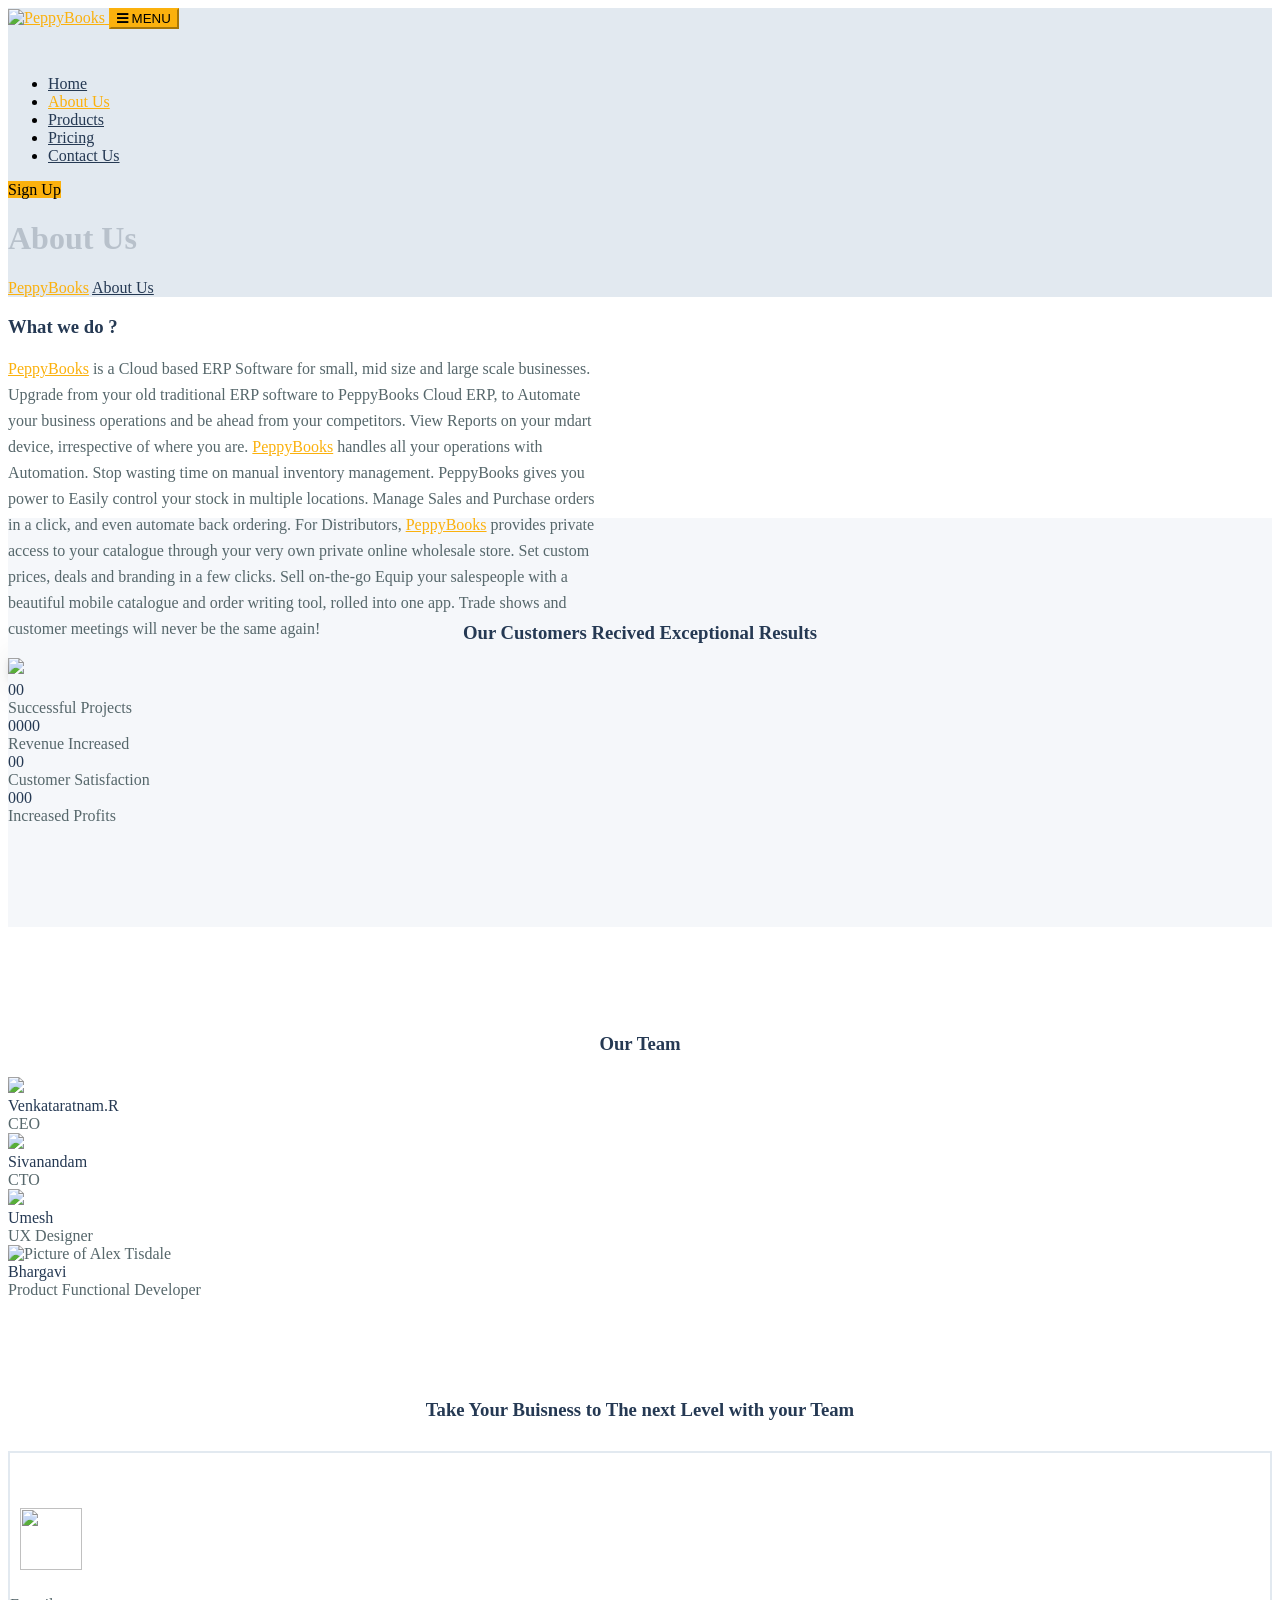
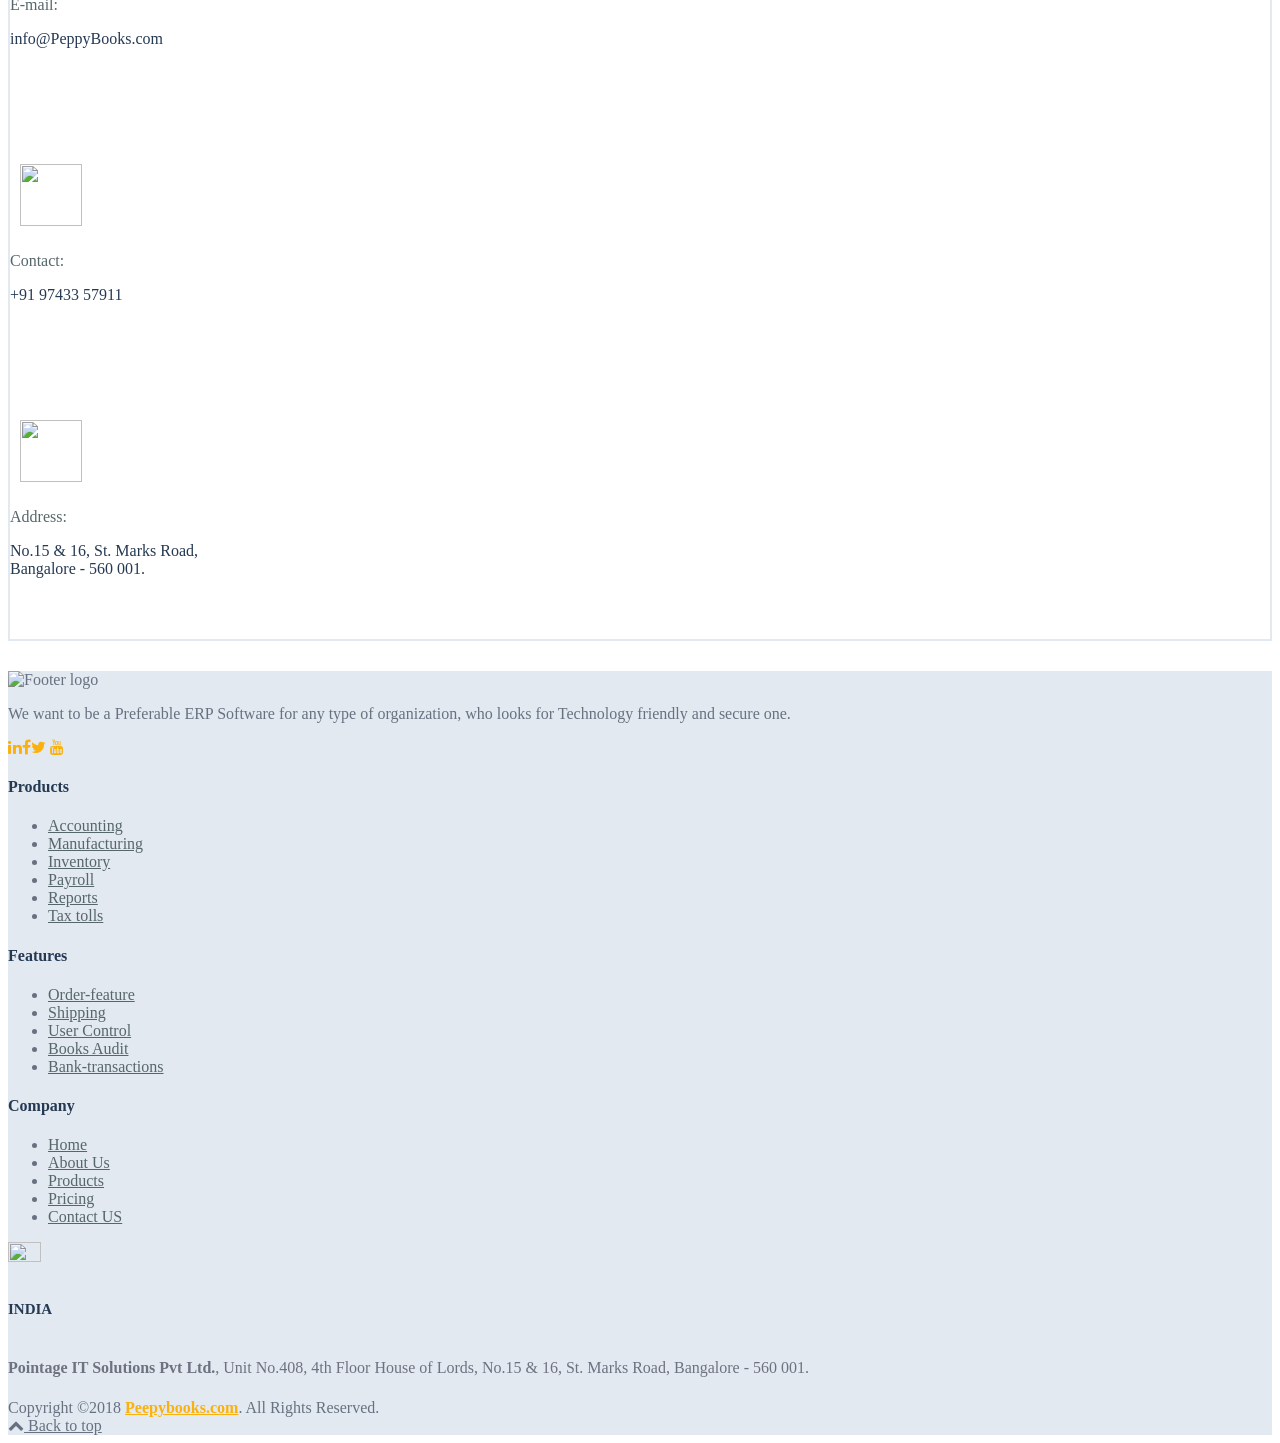
==== about.html @ 66d84907 "Add files via upload" ====
<!DOCTYPE html>
<html lang="en-US" class="no-js">
   <head>
      <title>PeppyBooks-About us</title>
      <link rel='stylesheet' href='https://maxcdn.bootstrapcdn.com/font-awesome/4.7.0/css/font-awesome.min.css' type='text/css' media='all' />
      <link rel='stylesheet' id='contact-form-7-css' href='assets/css/styles5859.css?ver=4.9.1' type='text/css' media='all' />
      <link rel='stylesheet' id='siteorigin-panels-front-css' href='assets/css/front-flex737b.css?ver=2.5.15' type='text/css' media='all' />
      <link rel='stylesheet' id='woocommerce-layout-css' href='assets/css/woocommerce-layoute1e3.css?ver=3.2.4' type='text/css' media='all' />
      <link rel='stylesheet' id='woocommerce-smallscreen-css' href='assets/css/woocommerce-smallscreene1e3.css?ver=3.2.4' type='text/css' media='only screen and (max-width: 768px)' />
      <link rel='stylesheet' id='woocommerce-general-css' href='assets/css/woocommercee1e3.css?ver=3.2.4' type='text/css' media='all' />
      <link rel='stylesheet' id='PeppyBooks-woocommerce-css' href='assets/css/woocommerce.min.css?ver=1.4.0' type='text/css' media='all' />
      <link rel='stylesheet' id='PeppyBooks-theme-css' href='assets/css/theme.min2fca.css?ver=1.4.0' type='text/css' media='all' />
      <style id='PeppyBooks-theme-inline-css' type='text/css'>
         /* WP Customizer start */
         .header .featured-button {
         background-color: #fbb10d;
         }
         .header .featured-button__subtitle{color:#000;}
         .header .featured-button:focus,
         .header .featured-button:hover {
         background-color: #B2B7BB
         }
         @media (max-width: 991px) {
         .main-navigation,
         .main-navigation .dropdown-toggle {
         background: #fbb10d;
         }
         }
         @media (max-width: 991px) {
         .main-navigation a,
         .main-navigation .dropdown-toggle {
         border-color: #135aa0;
         }
         }
         @media (max-width: 991px) {
         .main-navigation a,
         .main-navigation .dropdown-toggle {
         color: #ffffff;
         }
         }
         @media (max-width: 991px) {
         .main-navigation .menu-item:focus > a,
         .main-navigation .menu-item:hover > a {
         color: #ffffff;
         }
         }
         @media (max-width: 991px) {
         .main-navigation .sub-menu a,
         .main-navigation .sub-menu .dropdown-toggle,
         .main-navigation .dropdown-toggle--open {
         background-color: #B2B7BB;
         }
         }
         @media (max-width: 991px) {
         .main-navigation .sub-menu a,
         .main-navigation .sub-menu .dropdown-toggle {
         border-color: #FBB10D;
         }
         }
         @media (max-width: 991px) {
         .main-navigation .sub-menu .menu-item > a,
         .main-navigation .sub-menu .dropdown-toggle {
         color: #ffffff;
         }
         }
         @media (max-width: 991px) {
         .main-navigation .sub-menu .menu-item:hover > a,
         .main-navigation .sub-menu .menu-item:focus > a {
         color: #ffffff;
         }
         }
         @media (min-width: 992px) {
         .main-navigation a,
         .main-navigation a::before {
         color: #253953;
         }
         }
         @media (min-width: 992px) {
         .main-navigation .menu-item:focus > a,
         .main-navigation .menu-item:hover > a,
         .main-navigation > .menu-item-has-children:focus > a::before,
         .main-navigation > .menu-item-has-children:hover > a::before,
         .main-navigation > .menu-item-has-children > a:focus::before,
         .main-navigation a:focus {
         color: #fbb10d;
         }
         }
         @media (min-width: 992px) {
         .main-navigation a::after {
         background-color: #fbb10d;
         }
         }
         @media (min-width: 992px) {
         .main-navigation > .current-menu-item > a,
         .main-navigation > .current-menu-ancestor > a,
         .main-navigation > .current-menu-item:focus > a,
         .main-navigation > .current-menu-item:hover > a,
         .main-navigation > .current-menu-ancestor:focus > a,
         .main-navigation > .current-menu-ancestor:hover > a,
         .main-navigation > .menu-item-has-children.current-menu-item > a::before,
         .main-navigation > .menu-item-has-children.current-menu-ancestor > a::before {
         color: #fbb10d;
         }
         }
         @media (min-width: 992px) {
         .main-navigation > .current-menu-item > a::after {
         background-color: #fbb10d;
         }
         }
         @media (min-width: 992px) {
         .main-navigation .sub-menu a {
         background-color: #fbb10d;
         }
         }
         @media (min-width: 992px) {
         .main-navigation .sub-menu .menu-item > a:hover {
         background-color: #B2B7BB;
         }
         }
         @media (min-width: 992px) {
         .main-navigation .menu-item::after {
         border-bottom-color: #fbb10d;
         }
         }
         @media (min-width: 992px) {
         .main-navigation .sub-menu a {
         border-bottom-color: #FBB10D;
         }
         }
         @media (min-width: 992px) {
         .main-navigation .sub-menu .menu-item > a,
         .main-navigation .sub-menu .menu-item > a:hover,
         .main-navigation .sub-menu .menu-item-has-children > a::before {
         color: #ffffff;
         }
         }
         .page-header__title {
         color: #b8c1cb;
         }
         .header__container {
         background-color: #e2e9f0;
         }
         .header__container {
         background-image: url();
         }
         .header__container {
         background-repeat: repeat;
         }
         .header__container {
         background-position-x: center;
         }
         .header__container {
         background-position-y: center;
         }
         .header__container {
         background-attachment: scroll;
         }
         .breadcrumbs {
         color: #253953;
         }
         .breadcrumbs a:focus,
         .breadcrumbs a:hover {
         color: #253953;
         }
         .breadcrumbs .current-item {
         color: #253953;
         }
         .content-area,
         icon-box__title {
         color: #56676b;
         }
         .opening-time__item--less-important {
         color: #71888d;
         }
         h1,
         h2,
         h3,
         h4,
         h5,
         h6,
         .icon-box-extended__title,
         .post-navigation__title,
         .icon-box__subtitle,
         .step__title,
         .number-counter__number,
         .pricing-package__title,
         .pricing-package__price,
         .testimonial__author,
         .accordion__panel .panel-title a.collapsed,
         .accordion__panel .panel-title a,
         .accordion .more-link,
         .page-box__title a,
         .person-profile__name,
         .person-profile__name a,
         .latest-news--more-news,
         body.woocommerce-page ul.products li.product .woocommerce-loop-product__title,
         body.woocommerce-page ul.products li.product h3,
         .woocommerce ul.products li.product .woocommerce-loop-product__title,
         .woocommerce ul.products li.product h3,
         body.woocommerce-page .entry-summary .entry-title,
         body.woocommerce-page ul.products li.product .price,
         .woocommerce ul.products li.product .price,
         body.woocommerce-page div.product p.price {
         color: #253953;
         }
         .icon-box-extended .fa,
         .pricing-package--featured .pricing-package__title,
         .page-box__title a:focus,
         .page-box__title a:hover,
         .person-profile__name a:focus,
         .person-profile__name a:hover,
         .latest-news--inline:focus .latest-news__title,
         .latest-news--inline:hover .latest-news__title,
         .latest-news--more-news:focus,
         .latest-news--more-news:hover,
         .pagination .current,
         .pagination .page-numbers:focus,
         .pagination .page-numbers:hover,
         .widget_archive a:focus,
         .widget_archive a:hover,
         .widget_archive a:hover:active,
         .widget_pages a:focus,
         .widget_pages a:hover,
         .widget_pages a:hover:active,
         .widget_categories a:focus,
         .widget_categories a:hover,
         .widget_categories a:hover:active,
         .widget_meta a:focus,
         .widget_meta a:hover,
         .widget_meta a:hover:active,
         .widget_recent_comments a:focus,
         .widget_recent_comments a:hover,
         .widget_recent_comments a:hover:active,
         .widget_recent_entries a:focus,
         .widget_recent_entries a:hover,
         .widget_recent_entries a:hover:active,
         .widget_rss a:focus,
         .widget_rss a:hover,
         .widget_rss a:hover:active,
         .widget_tag_cloud a,
         .footer-top a:focus,
         .footer-top a:hover,
         .footer-top .widget_nav_menu .menu a:focus,
         .footer-top .widget_nav_menu .menu a:hover,
         .footer-top .icon-container .fa,
         a.icon-box:focus .fa,
         a.icon-box:hover .fa,
         .gp-bar-chart .path2::before,
         .gp-binoculars .path1::before,
         .gp-chat-2 .path1::before,
         .gp-chat .path1::before,
         .gp-cloud-computing-1 .path5::before,
         .gp-compass-1 .path1::before,
         .gp-compass .path1::before,
         .gp-computer-1 .path2::before,
         .gp-computer .path1::before,
         .gp-connection .path2::before,
         .gp-desk .path1::before,
         .gp-directions .path1::before,
         .gp-dollar-symbol .path1::before,
         .gp-group-1 .path1::before,
         .gp-group-2 .path2::before,
         .gp-group .path2::before,
         .gp-handshake .path3::before,
         .gp-hierarchical-structure .path1::before,
         .gp-laptop-2 .path1::before,
         .gp-laptop .path1::before,
         .gp-like-2 .path1::before,
         .gp-like-3 .path1::before,
         .gp-like-4 .path2::before,
         .gp-like-5 .path1::before,
         .gp-like .path1::before,
         .gp-list-1 .path1::before,
         .gp-list .path1::before,
         .gp-money .path1::before,
         .gp-network-1 .path2::before,
         .gp-network .path1::before,
         .gp-network .path2::before,
         .gp-networking-1 .path1::before,
         .gp-networking-1 .path2::before,
         .gp-networking-1 .path3::before,
         .gp-networking-1 .path4::before,
         .gp-networking-1 .path5::before,
         .gp-networking-1 .path6::before,
         .gp-networking-2 .path2::before,
         .gp-networking-3 .path1::before,
         .gp-networking-5 .path1::before,
         .gp-networking .path1::before,
         .gp-padlock .path1::before,
         .gp-pencil .path1::before,
         .gp-pie-chart-1 .path1::before,
         .gp-piggy-bank .path1::before,
         .gp-placeholder .path1::before,
         .gp-search .path1::before,
         .gp-sharing .path1::before,
         .gp-shopping-bag .path1::before,
         .gp-smartphone .path1::before,
         .gp-startup .path1::before,
         .gp-transfer .path1::before,
         .gp-user-3 .path1::before,
         .gp-user-5 .path1::before,
         .gp-user-6 .path1::before,
         .gp-user-10 .path1::before,
         .gp-user-13 .path1::before,
         .gp-user .path1::before,
         .gp-worldwide-1 .path1::before,
         .gp-wristwatch .path1::before,
         body.woocommerce-page ul.products li.product a:hover img,
         .woocommerce ul.products li.product a:hover img,
         body.woocommerce-page .star-rating,
         .woocommerce .star-rating,
         body.woocommerce-page nav.woocommerce-pagination ul li span.current,
         body.woocommerce-page nav.woocommerce-pagination ul li a:focus,
         body.woocommerce-page nav.woocommerce-pagination ul li a:hover,
         body.woocommerce-page ul.product_list_widget .amount,
         .woocommerce.widget_shopping_cart .total .amount,
         body.woocommerce-page div.product .woocommerce-tabs ul.tabs li.active a,
         body.woocommerce-page div.product .woocommerce-tabs ul.tabs li:hover a {
         color: #fbb10d;
         }
         .footer-top .icon-container:focus .fa,
         .footer-top .icon-container:hover .fa {
         color: #B2B7BB;
         }
         .page-box__title a:active:hover,
         .person-profile__name a:active:hover,
         .latest-news--more-news:active:hover,
         .footer-top a:active:hover {
         color: #115292;
         }
         .btn-primary,
         .PeppyBooks-table thead th,
         .number-counter__bar--progress,
         .number-counter__bar--progress::after,
         .pricing-package--featured .pricing-package__label,
         .widget_calendar caption,
         .search-box,
         .pagination .page-numbers::after,
         .widget_tag_cloud a:focus,
         .widget_tag_cloud a:hover,
         body.woocommerce-page .widget_price_filter .ui-slider .ui-slider-handle,
         body.woocommerce-page .widget_price_filter .ui-slider .ui-slider-range,
         body.woocommerce-page #review_form #respond input#submit,
         body.woocommerce-page div.product form.cart .button.single_add_to_cart_button,
         body.woocommerce-page .woocommerce-error a.button,
         body.woocommerce-page .woocommerce-info a.button,
         body.woocommerce-page .woocommerce-message a.button,
         .woocommerce button.button.alt:disabled,
         .woocommerce button.button.alt:disabled:hover,
         .woocommerce button.button.alt:disabled[disabled],
         .woocommerce button.button.alt:disabled[disabled]:hover,
         .woocommerce-cart .wc-proceed-to-checkout a.checkout-button,
         body.woocommerce-page #payment #place_order,
         body.woocommerce-page a.button,
         body.woocommerce-page input.button,
         body.woocommerce-page input.button.alt,
         body.woocommerce-page button.button,
         body.woocommerce-page .widget_product_search .search-field + input,
         body.woocommerce-page .widget_shopping_cart_content .buttons .checkout,
         body.woocommerce-page nav.woocommerce-pagination ul li span.current::after,
         body.woocommerce-page nav.woocommerce-pagination ul li a:focus::after,
         body.woocommerce-page nav.woocommerce-pagination ul li a:hover::after {
         background-color: #fbb10d;
         }
         .btn-primary:focus,
         .btn-primary:hover,
         .widget_tag_cloud a:active:hover,
         .woocommerce-cart .wc-proceed-to-checkout a.checkout-button:hover,
         body.woocommerce-page #payment #place_order:hover,
         body.woocommerce-page .woocommerce-error a.button:hover,
         body.woocommerce-page .woocommerce-info a.button:hover,
         body.woocommerce-page .woocommerce-message a.button:hover,
         body.woocommerce-page #review_form #respond input#submit:hover,
         .woocommerce-cart .wc-proceed-to-checkout a.checkout-button:hover,
         body.woocommerce-page div.product form.cart .button.single_add_to_cart_button:focus,
         body.woocommerce-page div.product form.cart .button.single_add_to_cart_button:hover,
         body.woocommerce-page .widget_product_search .search-field + input:hover,
         body.woocommerce-page .widget_product_search .search-field + input:focus,
         body.woocommerce-page a.add_to_cart_button:hover,
         .woocommerce a.add_to_cart_button:hover,
         body.woocommerce-page .widget_shopping_cart_content .buttons .checkout:hover,
         body.woocommerce-page a.button:hover,
         body.woocommerce-page input.button:hover,
         body.woocommerce-page input.button.alt:hover,
         body.woocommerce-page button.button:hover {
         background-color: #B2B7BB;
         }
         .btn-primary:active:hover,
         body.woocommerce-page div.product form.cart .button.single_add_to_cart_button:active:hover,
         body.woocommerce-page #payment #place_order:active:hover,
         body.woocommerce-page .woocommerce-error a.button:active:hover,
         body.woocommerce-page .woocommerce-info a.button:active:hover,
         body.woocommerce-page .woocommerce-message a.button:active:hover,
         body.woocommerce-page #review_form #respond input#submit:active:hover,
         .woocommerce-cart .wc-proceed-to-checkout a.checkout-button:active:hover,
         body.woocommerce-page a.add_to_cart_button:active:hover,
         .woocommerce a.add_to_cart_button:active:hover,
         body.woocommerce-page .widget_shopping_cart_content .buttons .checkout:active:hover {
         background-color: #115292;
         }
         .btn-primary,
         .widget_tag_cloud a,
         .widget_tag_cloud a:focus,
         .widget_tag_cloud a:hover,
         body.woocommerce-page .widget_shopping_cart_content .buttons .checkout {
         border-color: #fbb10d;
         }
         .btn-primary:focus,
         .btn-primary:hover,
         .widget_tag_cloud a:active:hover,
         body.woocommerce-page .widget_shopping_cart_content .buttons .checkout:focus,
         body.woocommerce-page .widget_shopping_cart_content .buttons .checkout:hover {
         border-color: #B2B7BB;
         }
         .btn-primary:active:hover,
         body.woocommerce-page .widget_shopping_cart_content .buttons .checkout:active:hover {
         border-color: #115292;
         }
         a,
         .page-box__more-link,
         .latest-news__more-news,
         .article-grid .article__more-link,
         .article-grid .article__container:focus .article__more-link,
         .article-grid .article__container:hover .article__more-link,
         .article__meta a:focus,
         .article__meta a:hover {
         color: #fbb10d;
         }
         a:focus,
         a:hover,
         .article__meta a:active:hover {
         color: #115292;
         }
         a:active:hover {
         color: #0b345c;
         }
         .btn-secondary {
         background-color: #727d8d;
         }
         .btn-secondary:focus,
         .btn-secondary:hover {
         background-color: #646e7c;
         }
         .btn-secondary:active:hover {
         background-color: #575f6b;
         }
         .btn-secondary {
         border-color: #727d8d;
         }
         .btn-secondary:focus,
         .btn-secondary:hover {
         border-color: #646e7c;
         }
         .btn-secondary:active:hover {
         border-color: #575f6b;
         }
         .btn-light,
         .btn-light:focus,
         .btn-light:hover,
         .btn-light:active:hover {
         color: ##FBB10D;
         }
         .btn-light {
         background-color: #ffffff;
         }
         .btn-light:focus,
         .btn-light:hover {
         background-color: #efefef;
         }
         .btn-light:active:hover {
         background-color: #e0e0e0;
         }
         .btn-light {
         border-color: #ffffff;
         }
         .btn-light:focus,
         .btn-light:hover {
         border-color: #efefef;
         }
         .btn-light:active:hover {
         border-color: #e0e0e0;
         }
         .btn-dark {
         background-color: #253953;
         }
         .btn-dark:focus,
         .btn-dark:hover {
         background-color: #1c2a3e;
         }
         .btn-dark:active:hover {
         background-color: #121c29;
         }
         .btn-dark {
         border-color: #253953;
         }
         .btn-dark:focus,
         .btn-dark:hover {
         border-color: #1c2a3e;
         }
         .btn-dark:active:hover {
         border-color: #121c29;
         }
         .pt-slick-carousel__content-title {
         color: #253953;
         }
         .pt-slick-carousel__content-description {
         color: #677180;
         }
         body .boxed-container {
         background-image: url();
         }
         body .boxed-container {
         background-repeat: repeat;
         }
         body .boxed-container {
         background-position-x: center;
         }
         body .boxed-container {
         background-position-y: center;
         }
         body .boxed-container {
         background-attachment: scroll;
         }
         .footer {
         background-color: #e2e9f0;
         }
         .footer-top__heading {
         color: #253953;
         }
         .footer-top {
         color: #677180;
         }
         .footer-top a,
         .footer-top .widget_nav_menu .menu a {
         color: #56676b;
         }
         .footer-bottom__container {
         background-color: #e2e9f0;
         }
         .footer-bottom,
         .footer .back-to-top {
         color: #677180;
         }
         .footer-bottom a {
         color: #fbb10d;
         }
         /* WP Customizer end */
         .header__logo--image {
         padding: 0px 0px 0px 0px;
         }
      </style>
      <link rel='stylesheet' id='PeppyBooks-google-fonts-css' href='http://fonts.googleapis.com/css?family=Roboto%3A400%2C700%7CPoppins%3A700&amp;subset=latin' type='text/css' media='all' />
      <link rel='stylesheet' id='wp-featherlight-css' href='assets/css/wp-featherlight.min7359.css?ver=1.2.0' type='text/css' media='all' />
      <script type='text/javascript' src='assets/js/jqueryb8ff.js?ver=1.12.4'></script>
      <script type='text/javascript' src='assets/js/jquery-migrate.min330a.js?ver=1.4.1'></script>
      <script type='text/javascript' src='assets/js/modernizr.custom.20170701.js'></script>
      <link rel='https://api.w.org/' href='assets/json/index.html' />
            <style type="text/css" media="all" id="siteorigin-panels-layouts-head">
         /* Layout 14 */
         #pgc-14-0-0,
         #pgc-14-0-1 {
         width: 50%;
         width: calc(50% - ( 0.5 * 60px))
         }
         #pg-14-0,
         #pg-14-8,
         #pl-14 .so-panel {
         margin-bottom: 30px
         }
         #pgc-14-1-0,
         #pgc-14-3-0,
         #pgc-14-6-0,
         #pgc-14-8-0 {
         width: 100%;
         width: calc(100% - ( 0 * 30px))
         }
         #pg-14-1,
         #pl-14 .so-panel:last-child {
         margin-bottom: 0px
         }
         #pgc-14-2-0,
         #pgc-14-2-1,
         #pgc-14-2-2,
         #pgc-14-2-3 {
         width: 25%;
         width: calc(25% - ( 0.75 * 30px))
         }
         #pg-14-2 {
         margin-bottom: 106px
         }
         #pg-14-3 {
         margin-bottom: 22px
         }
         #pgc-14-4-0,
         #pgc-14-4-1,
         #pgc-14-4-2,
         #pgc-14-4-3,
         #pgc-14-5-0,
         #pgc-14-5-1,
         #pgc-14-5-2,
         #pgc-14-5-3 {
         width: 25%;
         width: calc(25% - ( 0.75 * 45px))
         }
         #pg-14-4 {
         margin-bottom: 100px
         }
         #pg-14-5 {
         margin-bottom: 87px
         }
         #pg-14-6 {
         margin-bottom: 27px
         }
         #pgc-14-7-0,
         #pgc-14-7-1,
         #pgc-14-7-2 {
         width: 33.3333%;
         width: calc(33.3333% - ( 0.66666666666667 * 30px))
         }
         #pg-14-7 {
         margin-bottom: 105px
         }
         #pgc-14-9-0,
         #pgc-14-9-1,
         #pgc-14-9-2 {
         width: 33.3333%;
         width: calc(33.3333% - ( 0.66666666666667 * 0px))
         }
         #pg-14-9 {
         margin-bottom: 18px
         }
         #pg-14-0> .panel-row-style {
         background-image: url(../wp-content/uploads/sites/65/2017/08/background4-min.png);
         background-position: center center;
         background-repeat: no-repeat
         }
         #pg-14-0.panel-no-style,
         #pg-14-0.panel-has-style > .panel-row-style,
         #pg-14-1.panel-no-style,
         #pg-14-1.panel-has-style > .panel-row-style,
         #pg-14-2.panel-no-style,
         #pg-14-2.panel-has-style > .panel-row-style,
         #pg-14-3.panel-no-style,
         #pg-14-3.panel-has-style > .panel-row-style,
         #pg-14-4.panel-no-style,
         #pg-14-4.panel-has-style > .panel-row-style,
         #pg-14-5.panel-no-style,
         #pg-14-5.panel-has-style > .panel-row-style,
         #pg-14-6.panel-no-style,
         #pg-14-6.panel-has-style > .panel-row-style,
         #pg-14-7.panel-no-style,
         #pg-14-7.panel-has-style > .panel-row-style,
         #pg-14-8.panel-no-style,
         #pg-14-8.panel-has-style > .panel-row-style,
         #pg-14-9.panel-no-style,
         #pg-14-9.panel-has-style > .panel-row-style {
         -webkit-align-items: flex-start;
         align-items: flex-start
         }
         #panel-14-0-0-0> .panel-widget-style {
         padding: 0px 0px 0px 0px
         }
         #panel-14-0-1-0> .panel-widget-style {
         box-shadow: 0 2px 6px rgba(0, 0, 0, .1), 0 2px 40px rgba(0, 0, 0, .15)
         }
         #panel-14-0-1-1> .panel-widget-style {
         padding: 0px 0px 0px 60px;
         margin-top: -190px
         }
         #pg-14-1> .panel-row-style {
         background-color: #f5f7fa;
         padding: 85px 85px 85px 85px
         }
         #pg-14-2> .panel-row-style {
         background-color: #f5f7fa;
         padding: 0px 0px 102px 0px;
         margin-top: -67px
         }
         #pg-14-4> .panel-row-style {
         background-image: url(images/08/background24.png);
         background-position: center center;
         background-repeat: no-repeat
         }
         #pg-14-5> .panel-row-style {
         background-color: #f5f7fa;
         padding: 106px 0px 118px 0px
         }
         #panel-14-6-0-1> .panel-widget-style {
         margin-top: -45px
         }
         #pg-14-7> .panel-row-style {
         background-image: url(https://demo.proteusthemes.com/PeppyBooks/wp-content/uploads/sites/65/2017/09/background9.jpg);
         background-position: center center;
         background-repeat: no-repeat;
         padding: 120px 0px 120px 0px
         }
         #panel-14-7-0-0> .panel-widget-style,
         #panel-14-7-1-0> .panel-widget-style {
         background-color: #ffffff;
         padding: 30px 40px 22px 40px
         }
         #panel-14-7-0-1> .panel-widget-style,
         #panel-14-7-1-1> .panel-widget-style {
         background-color: #ffffff;
         padding: 0px 40px 40px 40px;
         margin-top: -60px
         }
         #panel-14-7-2-0> .panel-widget-style {
         background-color: #ffffff;
         padding: 41px 40px 32px 40px
         }
         #pg-14-8> .panel-row-style,
         #panel-14-8-0-0> .panel-widget-style {
         padding: 0px 0px 0px 0px
         }
         #pg-14-9> .panel-row-style {
         border: 1px solid #e2e9f0;
         border-width: 2px
         }
         #panel-14-9-0-0> .panel-widget-style,
         #panel-14-9-1-0> .panel-widget-style,
         #panel-14-9-2-0> .panel-widget-style {
         padding: 45px 0px 45px 0px
         }
         @media (max-width:991px) {
         #pg-14-0.panel-no-style,
         #pg-14-0.panel-has-style > .panel-row-style,
         #pg-14-1.panel-no-style,
         #pg-14-1.panel-has-style > .panel-row-style,
         #pg-14-2.panel-no-style,
         #pg-14-2.panel-has-style > .panel-row-style,
         #pg-14-3.panel-no-style,
         #pg-14-3.panel-has-style > .panel-row-style,
         #pg-14-4.panel-no-style,
         #pg-14-4.panel-has-style > .panel-row-style,
         #pg-14-5.panel-no-style,
         #pg-14-5.panel-has-style > .panel-row-style,
         #pg-14-6.panel-no-style,
         #pg-14-6.panel-has-style > .panel-row-style,
         #pg-14-7.panel-no-style,
         #pg-14-7.panel-has-style > .panel-row-style,
         #pg-14-8.panel-no-style,
         #pg-14-8.panel-has-style > .panel-row-style,
         #pg-14-9.panel-no-style,
         #pg-14-9.panel-has-style > .panel-row-style {
         -webkit-flex-direction: column;
         -ms-flex-direction: column;
         flex-direction: column
         }
         #pg-14-0 .panel-grid-cell,
         #pg-14-1 .panel-grid-cell,
         #pg-14-2 .panel-grid-cell,
         #pg-14-3 .panel-grid-cell,
         #pg-14-4 .panel-grid-cell,
         #pg-14-5 .panel-grid-cell,
         #pg-14-6 .panel-grid-cell,
         #pg-14-7 .panel-grid-cell,
         #pg-14-8 .panel-grid-cell,
         #pg-14-9 .panel-grid-cell {
         margin-right: 0
         }
         #pg-14-0 .panel-grid-cell,
         #pg-14-1 .panel-grid-cell,
         #pg-14-2 .panel-grid-cell,
         #pg-14-3 .panel-grid-cell,
         #pg-14-4 .panel-grid-cell,
         #pg-14-5 .panel-grid-cell,
         #pg-14-6 .panel-grid-cell,
         #pg-14-7 .panel-grid-cell,
         #pg-14-8 .panel-grid-cell,
         #pg-14-9 .panel-grid-cell {
         width: 100%
         }
         #pgc-14-0-0,
         #pgc-14-2-0,
         #pgc-14-2-1,
         #pgc-14-2-2,
         #pgc-14-4-0,
         #pgc-14-4-1,
         #pgc-14-4-2,
         #pgc-14-5-0,
         #pgc-14-5-1,
         #pgc-14-5-2,
         #pgc-14-7-0,
         #pgc-14-7-1,
         #pgc-14-9-0,
         #pgc-14-9-1 {
         margin-bottom: 30px
         }
         #pl-14 .panel-grid-cell {
         padding: 0
         }
         #pl-14 .panel-grid .panel-grid-cell-empty {
         display: none
         }
         #pl-14 .panel-grid .panel-grid-cell-mobile-last {
         margin-bottom: 0px
         }
         #panel-14-0-0-0> .panel-widget-style,
         #pg-14-8> .panel-row-style,
         #panel-14-9-0-0> .panel-widget-style,
         #panel-14-9-1-0> .panel-widget-style,
         #panel-14-9-2-0> .panel-widget-style {
         padding: 0px 0px 0px 0px
         }
         #pg-14-7> .panel-row-style {
         padding: 120px 0px 120px 0px
         }
         #pg-14-9> .panel-row-style {
         padding: 30px 30px 30px 30px
         }
         }
         #contact_image{
         width:62px;
         height:62px;
         padding:10px;
         }
         #footer_city{
         font-size: 15px;
         text-align: left;
         }
         #footer_address{
         line-height: 30px;
         color: #6E7180;}
      </style>
   
   </head>
   <body class="page-template-default page page-id-14 siteorigin-panels siteorigin-panels-before-js wp-featherlight-captions PeppyBooks-pt">
      <div class="boxed-container">
      <header class="header__container" style="background-image:url(https://www.kallosstudio.com/wp-content/uploads/2013/10/home-banner-background.jpg?189db0)">
         <div class="header__inner-container" >
            <div class="container">
               <div class="header">
                  <a class="header__logo  header__logo--image" href="index.html">
                  <img src="assets/imagess/logo.png" alt="PeppyBooks" class="img-fluid" width="245" height="100" style="padding-bottom: 32px;" />
                  </a>
                  <button class="btn  btn-primary  header__navbar-toggler  d-lg-none  js-sticky-mobile-option" type="button" data-toggle="collapse" data-target="#PeppyBooks-main-navigation" aria-controls="PeppyBooks-main-navigation" aria-expanded="false" aria-label="Toggle navigation"><i class="fa  fa-bars  hamburger"></i> <span>MENU</span></button>
                  <nav class="header__main-navigation  collapse  js-sticky-desktop-option" id="PeppyBooks-main-navigation" aria-label="Quick Links">
                     <ul id="menu-main-menu" class="main-navigation  js-main-nav  js-dropdown" role="menubar">
                        <li id="menu-item-24" class="menu-item menu-item-type-post_type menu-item-object-page  menu-item-24"><a href="index.html">Home</a></li>
                        <li id="menu-item-21" class="menu-item menu-item-type-post_type menu-item-object-page current-menu-item page_item page-item-8 current_page_item menu-item-home  menu-item-21"><a href="about.html">About Us</a></li>
                        <li id="menu-item-22" class="menu-item menu-item-type-post_type menu-item-object-page menu-item-22"><a href="projects.html">Products</a></li>
                        <li id="menu-item-25" class="menu-item menu-item-type-post_type menu-item-object-page menu-item-25"><a href="pricing.html">Pricing</a></li>
                        <li id="menu-item-23" class="menu-item menu-item-type-post_type menu-item-object-page menu-item-23"><a href="contact.html">Contact Us</a></li>
                     </ul>
                  </nav>
                  <a class="header__featured-button  featured-button" href="tel:%+91 80421-11408" target="_self">
                  <span class="featured-button__subtitle">Sign Up</span>
                  </a>
               </div>
            </div>
         </div>
         <div class="banner">
            <div class="page-header">
               <div class="container">
                  <h1 class="page-header__title">About Us</h1>
                  <div class="breadcrumbs">
                     <span property="itemListElement" typeof="ListItem">
                        <a property="item" typeof="WebPage" title="Go To PeppyBooks." href="index.html" class="home"><span property="name">PeppyBooks</span></a>
                        <meta property="position" content="1">
                     </span>
                     <span property="itemListElement" typeof="ListItem">
                        <a property="item" typeof="WebPage" title="Go to About Us." href="about.html" class="post post-page current-item"><span property="name">About Us</span></a>
                        <meta property="position" content="2">
                     </span>
                  </div>
               </div>
            </div>
         </div>
      </header>
      <div id="primary" class="content-area  container">
         <div class="row">
            <main id="main" class="site-main  col-12">
               <article id="post-14" class="post-14 page type-page status-publish clearfix article">
                  <div class="article__content">
                     <div id="pl-14" class="panel-layout">
                        <div id="pg-14-0" class="panel-grid panel-has-style">
                           <div class="siteorigin-panels-stretch panel-row-style panel-row-style-for-14-0" >
                              <div id="pgc-14-0-0" class="panel-grid-cell">
                                 <div id="panel-14-0-0-0" class="so-panel widget widget_sow-editor panel-first-child panel-last-child" data-index="0">
                                    <div class="panel-widget-style panel-widget-style-for-14-0-0-0">
                                       <div class="so-widget-sow-editor so-widget-sow-editor-base">
                                          <div class="siteorigin-widget-tinymce textwidget">
                                             <h3>What we do ?</h3>
                                             <p style="font-size: 16px;line-height: 26px"><a href="#" >PeppyBooks</a> is a Cloud based ERP Software for small, mid size and large scale businesses. Upgrade from your old traditional ERP software to PeppyBooks Cloud ERP, to Automate your business operations and be ahead from your competitors. View Reports on your mdart device, irrespective of where you are. <a href="#" >PeppyBooks</a> handles all your operations with Automation. Stop wasting time on manual inventory management. PeppyBooks gives you power to Easily control your stock in multiple locations. Manage Sales and Purchase orders in a click, and even automate back ordering. For Distributors, <a href="#" >PeppyBooks</a> provides private access to your catalogue through your very own private online wholesale store. Set custom prices, deals and branding in a few clicks. Sell on-the-go Equip your salespeople with a beautiful mobile catalogue and order writing tool, rolled into one app. Trade shows and customer meetings will never be the same again!</p>
                                          </div>
                                       </div>
                                    </div>
                                 </div>
                              </div>
                              <div id="pgc-14-0-1" class="panel-grid-cell">
                                 <div id="panel-14-0-1-0" class="so-panel widget widget_sow-editor panel-first-child" data-index="1">
                                    <div class="panel-widget-style panel-widget-style-for-14-0-1-0">
                                       <div class="so-widget-sow-editor so-widget-sow-editor-base">
                                          <div class="siteorigin-widget-tinymce textwidget">
                                             <p><img class="aligncenter wp-image-999 size-full" src="assets/images/08/photo26-min.jpg" />
                                             </p>
                                          </div>
                                       </div>
                                    </div>
                                 </div>
                                 <div id="panel-14-0-1-1" class="so-panel widget widget_sow-editor panel-last-child" data-index="2">
                                    <div class="panel-widget-style panel-widget-style-for-14-0-1-1">
                                       <div class="so-widget-sow-editor so-widget-sow-editor-base"></div>
                                    </div>
                                 </div>
                              </div>
                           </div>
                           <div id="pg-14-1" class="panel-grid panel-has-style">
                              <div class="siteorigin-panels-stretch panel-row-style panel-row-style-for-14-1" data-stretch-type="full">
                                 <div id="pgc-14-1-0" class="panel-grid-cell">
                                    <div id="panel-14-1-0-0" class="so-panel widget widget_sow-editor panel-first-child panel-last-child" data-index="3">
                                       <div class="so-widget-sow-editor so-widget-sow-editor-base">
                                          <div class="siteorigin-widget-tinymce textwidget">
                                             <h3 style="text-align: center">Our Customers Recived Exceptional Results</h3>
                                          </div>
                                       </div>
                                    </div>
                                 </div>
                              </div>
                           </div>
                           <div id="pg-14-2" class="panel-grid panel-has-style">
                              <div class="siteorigin-panels-stretch panel-row-style panel-row-style-for-14-2" data-stretch-type="full">
                                 <div id="pgc-14-2-0" class="panel-grid-cell">
                                    <div id="panel-14-2-0-0" class="so-panel widget widget_pw_number-counter widget-number-counter panel-first-child panel-last-child" data-index="4">
                                       <div class="number-counters" data-speed="1000">
                                          <div class="number-counter">
                                             <div class="number-counter__number  js-number" data-to="43">00</div>
                                             <div class="number-counter__title">Successful Projects</div>
                                          </div>
                                       </div>
                                    </div>
                                 </div>
                                 <div id="pgc-14-2-1" class="panel-grid-cell">
                                    <div id="panel-14-2-1-0" class="so-panel widget widget_pw_number-counter widget-number-counter panel-first-child panel-last-child" data-index="5">
                                       <div class="number-counters" data-speed="1000">
                                          <div class="number-counter">
                                             <div class="number-counter__number  js-number" data-to="1200">0000</div>
                                             <div class="number-counter__title">Revenue Increased</div>
                                          </div>
                                       </div>
                                    </div>
                                 </div>
                                 <div id="pgc-14-2-2" class="panel-grid-cell">
                                    <div id="panel-14-2-2-0" class="so-panel widget widget_pw_number-counter widget-number-counter panel-first-child panel-last-child" data-index="6">
                                       <div class="number-counters" data-speed="1000">
                                          <div class="number-counter">
                                             <div class="number-counter__number  number-counter__number--inline  js-number" data-to="88">00</div>
                                             <div class="number-counter__title  number-counter__title--inline">Customer Satisfaction</div>
                                             <div class="number-counter__bar">
                                                <div class="number-counter__bar--progress  js-nc-progress-bar" data-progress-bar-value="80"></div>
                                             </div>
                                          </div>
                                       </div>
                                    </div>
                                 </div>
                                 <div id="pgc-14-2-3" class="panel-grid-cell">
                                    <div id="panel-14-2-3-0" class="so-panel widget widget_pw_number-counter widget-number-counter panel-first-child panel-last-child" data-index="7">
                                       <div class="number-counters" data-speed="1000">
                                          <div class="number-counter">
                                             <div class="number-counter__number  number-counter__number--inline  js-number" data-to="120">000</div>
                                             <div class="number-counter__title  number-counter__title--inline">Increased Profits</div>
                                             <div class="number-counter__bar">
                                                <div class="number-counter__bar--progress  js-nc-progress-bar" data-progress-bar-value="100"></div>
                                             </div>
                                          </div>
                                       </div>
                                    </div>
                                 </div>
                              </div>
                           </div>
                           <div id="pg-14-3" class="panel-grid panel-no-style">
                              <div id="pgc-14-3-0" class="panel-grid-cell">
                                 <div id="panel-14-3-0-0" class="so-panel widget widget_sow-editor panel-first-child panel-last-child" data-index="8">
                                    <div class="so-widget-sow-editor so-widget-sow-editor-base">
                                       <div class="siteorigin-widget-tinymce textwidget">
                                          <h3 style="text-align: center">Our Team</h3>
                                       </div>
                                    </div>
                                 </div>
                              </div>
                           </div>
                           <div id="pg-14-4" class="panel-grid panel-has-style">
                              <div class="siteorigin-panels-stretch panel-row-style panel-row-style-for-14-4" data-stretch-type="full">
                                 <div id="pgc-14-4-0" class="panel-grid-cell">
                                    <div id="panel-14-4-0-0" class="so-panel widget widget_pw_person_profile widget-person-profile panel-first-child panel-last-child" data-index="9">
                                       <div class="person-profile  h-card">
                                          <div class="person-profile__carousel">
                                             <div class="person-profile__carousel-item">
                                                <img class="person-profile__image  wp-post-image  u-photo" src="assets/imagess/venkat.png" >
                                             </div>
                                          </div>
                                          <div class="person-profile__container">
                                             <div class="h4  person-profile__name  p-name">
                                                Venkataratnam.R
                                             </div>
                                             <div class="person-profile__label">
                                                CEO
                                             </div>
                                          </div>
                                       </div>
                                    </div>
                                 </div>
                                 <div id="pgc-14-4-1" class="panel-grid-cell">
                                    <div id="panel-14-4-1-0" class="so-panel widget widget_pw_person_profile widget-person-profile panel-first-child panel-last-child" data-index="10">
                                       <div class="person-profile  h-card">
                                          <div class="person-profile__carousel">
                                             <div class="person-profile__carousel-item">
                                                <img class="person-profile__image  wp-post-image  u-photo" src="assets/imagess/boy.jpg" >
                                             </div>
                                          </div>
                                          <div class="person-profile__container">
                                             <div class="h4  person-profile__name  p-name">
                                                Sivanandam
                                             </div>
                                             <div class="person-profile__label">
                                                CTO
                                             </div>
                                          </div>
                                       </div>
                                    </div>
                                 </div>
                                 <div id="pgc-14-4-2" class="panel-grid-cell">
                                    <div id="panel-14-4-2-0" class="so-panel widget widget_pw_person_profile widget-person-profile panel-first-child panel-last-child" data-index="11">
                                       <div class="person-profile  h-card">
                                          <div class="person-profile__carousel">
                                             <div class="person-profile__carousel-item">
                                                <img class="person-profile__image  wp-post-image  u-photo" src="assets/imagess/boy.jpg" >
                                             </div>
                                          </div>
                                          <div class="person-profile__container">
                                             <div class="h4  person-profile__name  p-name">
                                                Umesh
                                             </div>
                                             <div class="person-profile__label">
                                                UX Designer
                                             </div>
                                          </div>
                                       </div>
                                    </div>
                                 </div>
                                 <div id="pgc-14-4-3" class="panel-grid-cell">
                                    <div id="panel-14-4-3-0" class="so-panel widget widget_pw_person_profile widget-person-profile panel-first-child panel-last-child" data-index="12">
                                       <div class="person-profile  h-card">
                                          <div class="person-profile__carousel">
                                             <div class="person-profile__carousel-item">
                                                <img class="person-profile__image  wp-post-image  u-photo" src="assets/imagess/girl.jpg"  alt="Picture of Alex Tisdale">
                                             </div>
                                          </div>
                                          <div class="person-profile__container">
                                             <div class="h4  person-profile__name  p-name">
                                                Bhargavi
                                             </div>
                                             <div class="person-profile__label">
                                                Product Functional Developer
                                             </div>
                                          </div>
                                       </div>
                                    </div>
                                 </div>
                              </div>
                           </div>
                           <div id="pg-14-8" class="panel-grid panel-has-style">
                              <div class="panel-row-style panel-row-style-for-14-8">
                                 <div id="pgc-14-8-0" class="panel-grid-cell">
                                    <div id="panel-14-8-0-0" class="so-panel widget widget_sow-editor panel-first-child panel-last-child" data-index="24">
                                       <div class="panel-widget-style panel-widget-style-for-14-8-0-0">
                                          <div class="so-widget-sow-editor so-widget-sow-editor-base">
                                             <div class="siteorigin-widget-tinymce textwidget">
                                                <h3 style="text-align: center"><span>Take Your Buisness to The next Level with your Team</span></h3>
                                             </div>
                                          </div>
                                       </div>
                                    </div>
                                 </div>
                              </div>
                           </div>
                           <div id="pg-14-9" class="panel-grid panel-has-style">
                              <div class="row-with-vertical-lines panel-row-style panel-row-style-for-14-9">
                                 <div id="pgc-14-9-2" class="panel-grid-cell">
                                    <div id="panel-14-9-2-0" class="so-panel widget widget_pw_icon_box widget-icon-box panel-first-child panel-last-child" data-index="27">
                                       <div class="panel-widget-style panel-widget-style-for-14-9-2-0">
                                          <div class="icon-box">
                                             <img src="assets/images/10/mail.png" id="contact_image" >
                                             <div class="icon-box__content">
                                                <p class="icon-box__title">E-mail:</p>
                                                <p class="icon-box__subtitle">info@PeppyBooks.com</p>
                                             </div>
                                          </div>
                                       </div>
                                    </div>
                                 </div>
                                 <div id="pgc-14-9-1" class="panel-grid-cell">
                                    <div id="panel-14-9-1-0" class="so-panel widget widget_pw_icon_box widget-icon-box panel-first-child panel-last-child" data-index="26">
                                       <div class="panel-widget-style panel-widget-style-for-14-9-1-0">
                                          <div class="icon-box">
                                             <img src="assets/images/10/call.png" id="contact_image" >
                                             <div class="icon-box__content">
                                                <p class="icon-box__title">Contact:</p>
                                                <p class="icon-box__subtitle">+91 97433 57911</p>
                                             </div>
                                          </div>
                                       </div>
                                    </div>
                                 </div>
                                 <div id="pgc-14-9-0" class="panel-grid-cell">
                                    <div id="panel-14-9-0-0" class="so-panel widget widget_pw_icon_box widget-icon-box panel-first-child panel-last-child" data-index="25">
                                       <div class="panel-widget-style panel-widget-style-for-14-9-0-0">
                                          <div class="icon-box">
                                             <img src="assets/images/10/address.png" id="contact_image">
                                             <div class="icon-box__content">
                                                <p class="icon-box__title">Address:</p>
                                                <p class="icon-box__subtitle">No.15 & 16, St. Marks Road,<br>
                                                   Bangalore - 560 001.
                                                </p>
                                             </div>
                                          </div>
                                       </div>
                                    </div>
                                 </div>
                              </div>
                           </div>
                        </div>
                     </div>
               </article>
            </main>
            </div>
         </div>
         <footer class="footer">
            <div class="footer-top">
               <div class="container">
                  <div class="row">
                     <div class="col-xs-12  col-lg-4">
                        <div class="widget  widget_text">
                           <div class="textwidget">
                              <p><img src="assets/imagess/logo.png" alt="Footer logo" style="width:180px;" />
                              <noscript><img src="assets/images/10/footer-logo.png" alt="Footer logo" style="width:200px;" /></noscript>
                              </p>
                              <p>We want to be a Preferable ERP Software for any type of organization, who looks for Technology friendly and secure one.</p>
                              <p><a class="icon-container" href="#" target="_blank"><span class="fa  fa-linkedin" style="color:;"></span></a><a class="icon-container" href=https://www.facebook.com/PeppyBooks-157366361434457 target="_blank"><span class="fa  fa-facebook" style="color:;"></span></a><a class="icon-container" href="https://twitter.com/peppybooks" target="_blank"><span class="fa  fa-twitter" style="color:;"></span></a>
                                 <a class="icon-container" href="https://twitter.com/peppybooks" target="_blank"><span class="fa  fa-youtube" style="color:;"></span></a>
                                 <a class="icon-container" href="#" target="_blank"></a>
                              </p>
                           </div>
                        </div>
                     </div>
                     <div class="col-xs-12  col-lg-2">
                        <div class="widget  widget_nav_menu">
                           <h4 class="footer-top__heading">Products</h4>
                           <div class="menu-Experts In-container">
                              <ul id="menu-Experts In" class="menu">
                                 <li id="menu-item-2219" class="menu-item menu-item-type-post_type menu-item-object-page menu-item-2219"><a href="#">Accounting</a></li>
                                 <li id="menu-item-2666" class="menu-item menu-item-type-post_type menu-item-object-page menu-item-2666"><a href="#">Manufacturing</a></li>
                                 <li id="menu-item-2493" class="menu-item menu-item-type-post_type menu-item-object-page menu-item-2493"><a href="#">Inventory</a></li>
                                 <li id="menu-item-2493" class="menu-item menu-item-type-post_type menu-item-object-page menu-item-2493"><a href="#">Payroll</a></li>
                                 <li id="menu-item-2493" class="menu-item menu-item-type-post_type menu-item-object-page menu-item-2493"><a href="#">Reports</a></li>
                                 <li id="menu-item-2493" class="menu-item menu-item-type-post_type menu-item-object-page menu-item-2493"><a href="#">Tax tolls</a></li>
                              </ul>
                           </div>
                        </div>
                     </div>
                     <div class="col-xs-12  col-lg-2">
                        <div class="widget  widget_nav_menu">
                           <h4 class="footer-top__heading">Features</h4>
                           <div class="menu-Experts In-container">
                              <ul id="menu-Experts In" class="menu">
                                 <li id="menu-item-2219" class="menu-item menu-item-type-post_type menu-item-object-page menu-item-2219"><a href="webdesign.html">Order-feature</a></li>
                                 <li id="menu-item-2666" class="menu-item menu-item-type-post_type menu-item-object-page menu-item-2666"><a href="mobileapp.html">Shipping</a></li>
                                 <li id="menu-item-2493" class="menu-item menu-item-type-post_type menu-item-object-page menu-item-2493"><a href="#">User Control</a></li>
                                 <li id="menu-item-2493" class="menu-item menu-item-type-post_type menu-item-object-page menu-item-2493"><a href="#">Books Audit</a></li>
                                 <li id="menu-item-2493" class="menu-item menu-item-type-post_type menu-item-object-page menu-item-2493"><a href="#">Bank-transactions</a></li>
                              </ul>
                           </div>
                        </div>
                     </div>
                     <div class="col-xs-12  col-lg-2">
                        <div class="widget  widget_nav_menu">
                           <h4 class="footer-top__heading">Company</h4>
                           <div class="menu-footer-main-menu-container">
                              <ul id="menu-footer-main-menu" class="menu">
                                 <li id="menu-item-120" class="menu-item menu-item-type-post_type menu-item-object-page menu-item-home current-menu-item page_item page-item-8 current_page_item menu-item-120"><a href="index.html">Home</a></li>
                                 <li id="menu-item-118" class="menu-item menu-item-type-post_type menu-item-object-page menu-item-118"><a href="about.html">About Us</a></li>
                                 <li id="menu-item-119" class="menu-item menu-item-type-post_type menu-item-object-page menu-item-119"><a href="Projects.html">Products</a></li>
                                 <li id="menu-item-119" class="menu-item menu-item-type-post_type menu-item-object-page menu-item-119"><a href="pricing.html">Pricing</a></li>
                                 <li id="menu-item-2493" class="menu-item menu-item-type-post_type menu-item-object-page menu-item-2493"><a href="careers.html">Contact US</a></li>
                              </ul>
                           </div>
                        </div>
                     </div>
                     <div class="col-xs-12  col-lg-2">
                        <div class="widget  widget_sow-editor">
                           <div class="so-widget-sow-editor so-widget-sow-editor-base">
                              <div class="siteorigin-widget-tinymce textwidget">
                                 <img class="size-full wp-image-2491 alignleft" style="margin: 0 10px 0 0;" src="assets/images/10/flag2.jpg" alt="" width="33" height="20" />
                                 <h6 id="footer_city">INDIA</h6>
                                 <p id="footer_address"><span style="color: #FBB10D;"></span><b> Pointage IT Solutions Pvt Ltd.</b>, Unit No.408, 4th Floor 
                                    House of Lords,
                                    No.15 & 16, St. Marks Road, 
                                    Bangalore - 560 001.    
                              </div>
                           </div>
                        </div>
                     </div>
                  </div>
               </div>
            </div>
            <div class="footer-bottom__container">
               <div class="container">
                  <div class="footer-bottom">
                     <div class="footer-bottom__left">
                        Copyright &copy;2018 <strong><a href="https://peppybooks.com/">Peepybooks.com</a></strong>. All Rights Reserved.
                     </div>
                     <div class="footer-bottom__right">
                        <a class="back-to-top  js-back-to-top" href="#"><span class="icon-container"><span class="fa  fa-chevron-up " style="color:"></span></span> Back to top</a>
                     </div>
                  </div>
               </div>
            </div>
         </footer>
      </div>
      <script type='text/javascript' src='assets/js/scripts5859.js?ver=4.9.1'></script>
      <script type='text/javascript' src='assets/js/add-to-cart.mine1e3.js?ver=3.2.4'></script>
      <script type='text/javascript' src='assets/js/jquery.blockUI.min44fd.js?ver=2.70'></script>
      <script type='text/javascript' src='assets/js/js.cookie.min6b25.js?ver=2.1.4'></script>
      <script type='text/javascript' src='assets/js/woocommerce.mine1e3.js?ver=3.2.4'></script>
      <script type='text/javascript' src='assets/js/cart-fragments.mine1e3.js?ver=3.2.4'></script>
      <script type='text/javascript' src='assets/js/underscore.min4511.js?ver=1.8.3'></script>
      <script type='text/javascript' src='assets/js/build2fca.js?ver=1.4.0'></script>
      <script type='text/javascript' src='assets/js/wai-aria.js'></script>
      <script type='text/javascript' src='assets/js/main44e1.js?ver=0.4.0'></script>
      <script type='text/javascript' src='assets/js/wpFeatherlight.pkgd.min7359.js?ver=1.2.0'></script>
      <script type='text/javascript' src='assets/js/wp-embed.min5859.js?ver=4.9.1'></script>
      <script type='text/javascript' src='assets/js/siteorigin-parallax.min737b.js?ver=2.5.15'></script>
      <script type='text/javascript' src='assets/js/styling-2515.min737b.js?ver=2.5.15'></script>
   </body>
</html>
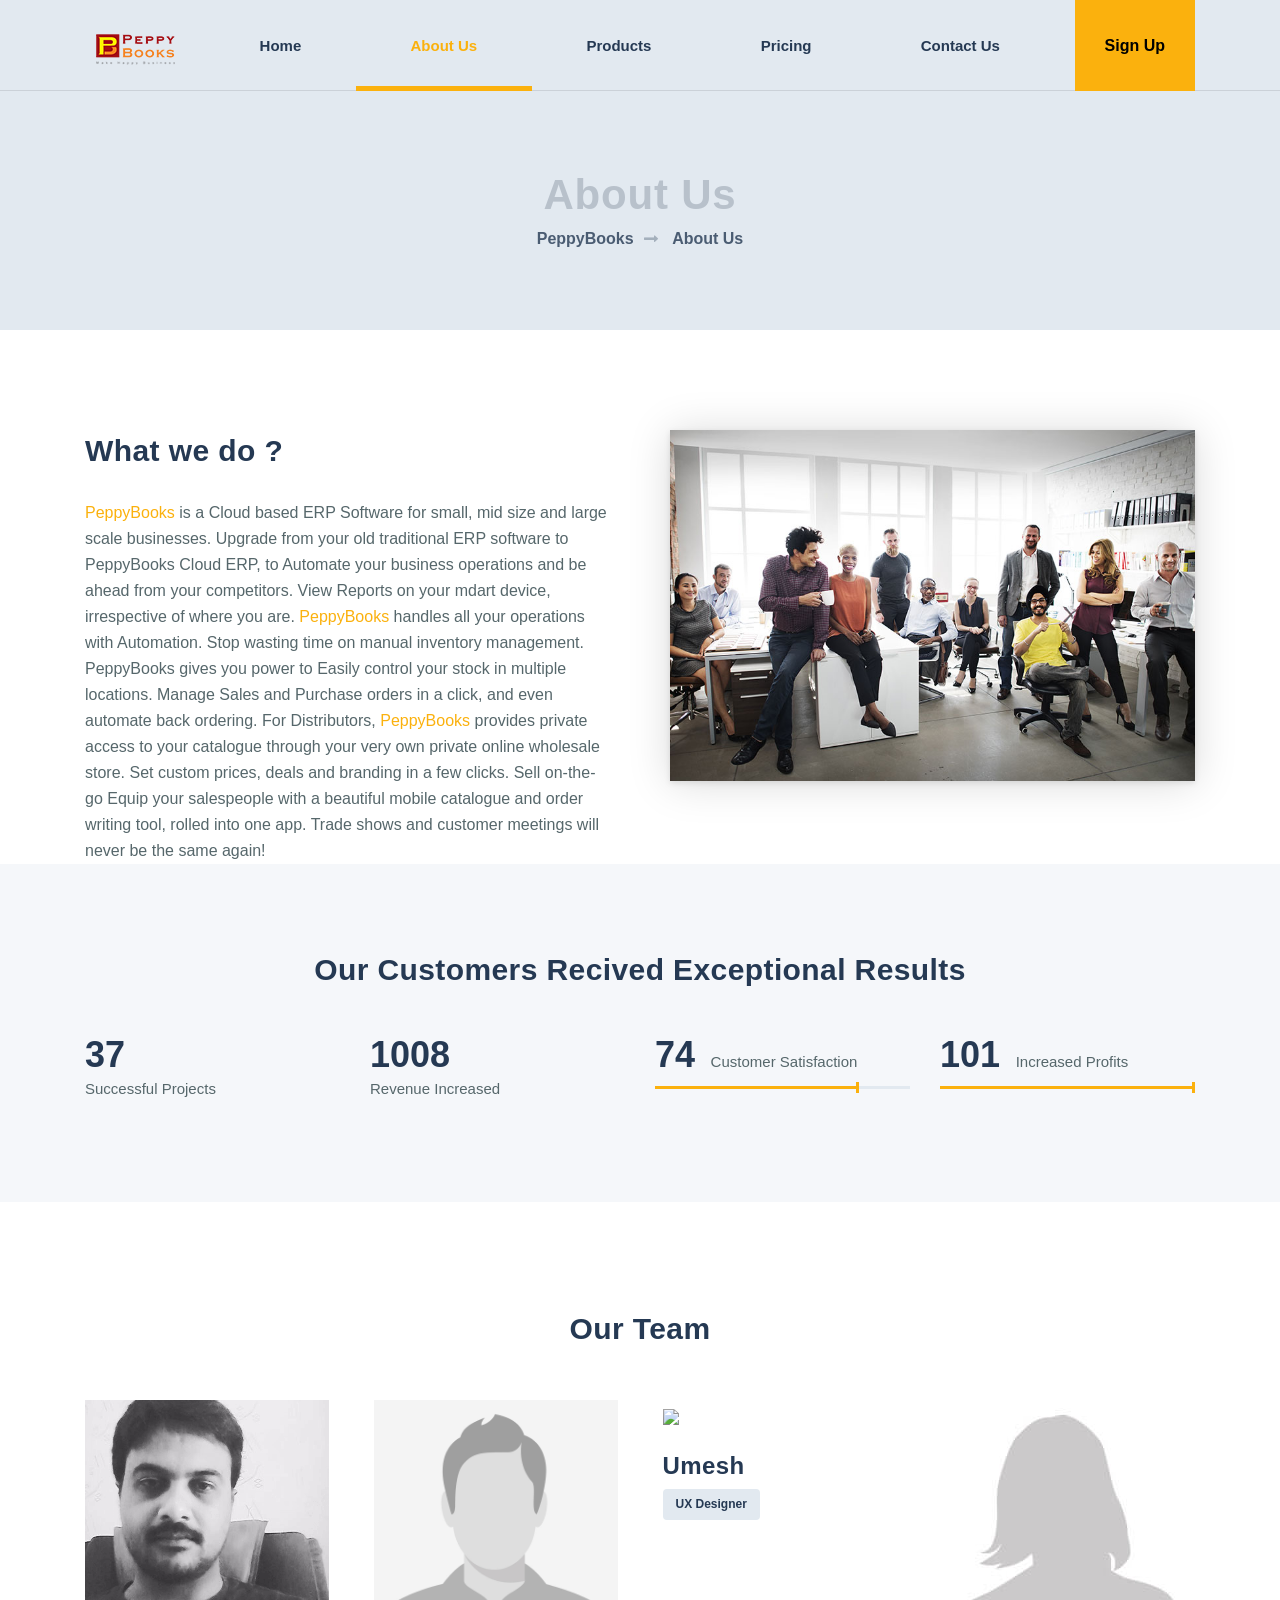
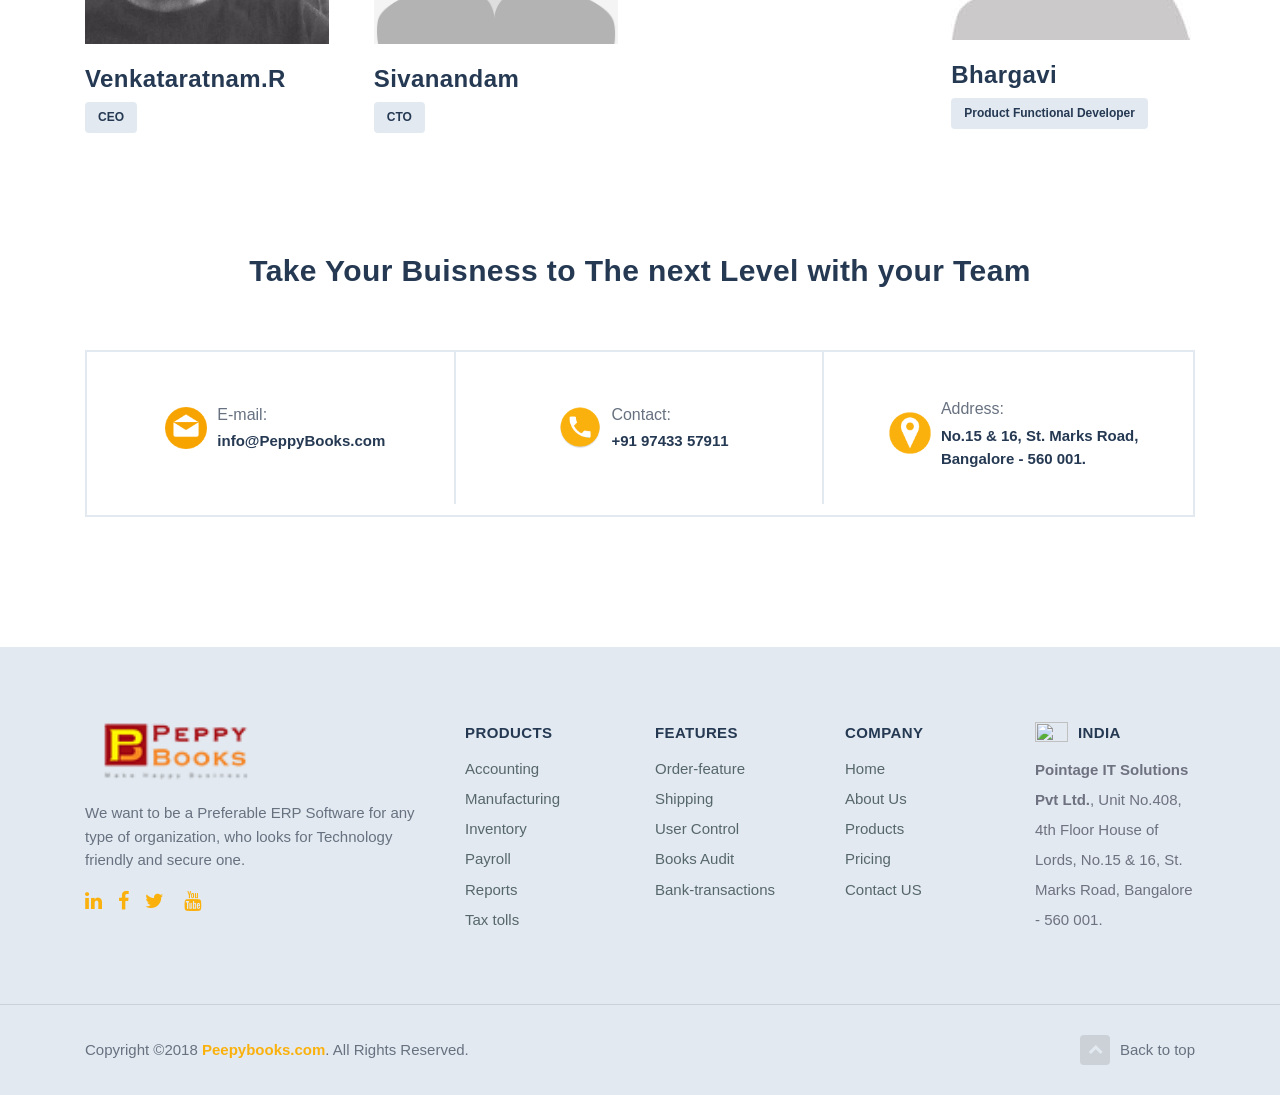
==== commit 31a83902: "Update about.html" ====
--- a/about.html
+++ b/about.html
@@ -3,13 +3,13 @@
    <head>
       <title>PeppyBooks-About us</title>
       <link rel='stylesheet' href='https://maxcdn.bootstrapcdn.com/font-awesome/4.7.0/css/font-awesome.min.css' type='text/css' media='all' />
-      <link rel='stylesheet' id='contact-form-7-css' href='assets/css/styles5859.css?ver=4.9.1' type='text/css' media='all' />
-      <link rel='stylesheet' id='siteorigin-panels-front-css' href='assets/css/front-flex737b.css?ver=2.5.15' type='text/css' media='all' />
-      <link rel='stylesheet' id='woocommerce-layout-css' href='assets/css/woocommerce-layoute1e3.css?ver=3.2.4' type='text/css' media='all' />
-      <link rel='stylesheet' id='woocommerce-smallscreen-css' href='assets/css/woocommerce-smallscreene1e3.css?ver=3.2.4' type='text/css' media='only screen and (max-width: 768px)' />
-      <link rel='stylesheet' id='woocommerce-general-css' href='assets/css/woocommercee1e3.css?ver=3.2.4' type='text/css' media='all' />
-      <link rel='stylesheet' id='PeppyBooks-woocommerce-css' href='assets/css/woocommerce.min.css?ver=1.4.0' type='text/css' media='all' />
-      <link rel='stylesheet' id='PeppyBooks-theme-css' href='assets/css/theme.min2fca.css?ver=1.4.0' type='text/css' media='all' />
+      <link rel='stylesheet' id='contact-form-7-css' href='css/styles5859.css?ver=4.9.1' type='text/css' media='all' />
+      <link rel='stylesheet' id='siteorigin-panels-front-css' href='css/front-flex737b.css?ver=2.5.15' type='text/css' media='all' />
+      <link rel='stylesheet' id='woocommerce-layout-css' href='css/woocommerce-layoute1e3.css?ver=3.2.4' type='text/css' media='all' />
+      <link rel='stylesheet' id='woocommerce-smallscreen-css' href='css/woocommerce-smallscreene1e3.css?ver=3.2.4' type='text/css' media='only screen and (max-width: 768px)' />
+      <link rel='stylesheet' id='woocommerce-general-css' href='css/woocommercee1e3.css?ver=3.2.4' type='text/css' media='all' />
+      <link rel='stylesheet' id='PeppyBooks-woocommerce-css' href='css/woocommerce.min.css?ver=1.4.0' type='text/css' media='all' />
+      <link rel='stylesheet' id='PeppyBooks-theme-css' href='css/theme.min2fca.css?ver=1.4.0' type='text/css' media='all' />
       <style id='PeppyBooks-theme-inline-css' type='text/css'>
          /* WP Customizer start */
          .header .featured-button {
@@ -550,11 +550,11 @@
          }
       </style>
       <link rel='stylesheet' id='PeppyBooks-google-fonts-css' href='http://fonts.googleapis.com/css?family=Roboto%3A400%2C700%7CPoppins%3A700&amp;subset=latin' type='text/css' media='all' />
-      <link rel='stylesheet' id='wp-featherlight-css' href='assets/css/wp-featherlight.min7359.css?ver=1.2.0' type='text/css' media='all' />
-      <script type='text/javascript' src='assets/js/jqueryb8ff.js?ver=1.12.4'></script>
-      <script type='text/javascript' src='assets/js/jquery-migrate.min330a.js?ver=1.4.1'></script>
-      <script type='text/javascript' src='assets/js/modernizr.custom.20170701.js'></script>
-      <link rel='https://api.w.org/' href='assets/json/index.html' />
+      <link rel='stylesheet' id='wp-featherlight-css' href='css/wp-featherlight.min7359.css?ver=1.2.0' type='text/css' media='all' />
+      <script type='text/javascript' src='js/jqueryb8ff.js?ver=1.12.4'></script>
+      <script type='text/javascript' src='js/jquery-migrate.min330a.js?ver=1.4.1'></script>
+      <script type='text/javascript' src='js/modernizr.custom.20170701.js'></script>
+      <link rel='https://api.w.org/' href='json/index.html' />
             <style type="text/css" media="all" id="siteorigin-panels-layouts-head">
          /* Layout 14 */
          #pgc-14-0-0,
@@ -832,7 +832,7 @@
             <div class="container">
                <div class="header">
                   <a class="header__logo  header__logo--image" href="index.html">
-                  <img src="assets/imagess/logo.png" alt="PeppyBooks" class="img-fluid" width="245" height="100" style="padding-bottom: 32px;" />
+                  <img src="imagess/logo.png" alt="PeppyBooks" class="img-fluid" width="245" height="100" style="padding-bottom: 32px;" />
                   </a>
                   <button class="btn  btn-primary  header__navbar-toggler  d-lg-none  js-sticky-mobile-option" type="button" data-toggle="collapse" data-target="#PeppyBooks-main-navigation" aria-controls="PeppyBooks-main-navigation" aria-expanded="false" aria-label="Toggle navigation"><i class="fa  fa-bars  hamburger"></i> <span>MENU</span></button>
                   <nav class="header__main-navigation  collapse  js-sticky-desktop-option" id="PeppyBooks-main-navigation" aria-label="Quick Links">
@@ -893,7 +893,7 @@
                                     <div class="panel-widget-style panel-widget-style-for-14-0-1-0">
                                        <div class="so-widget-sow-editor so-widget-sow-editor-base">
                                           <div class="siteorigin-widget-tinymce textwidget">
-                                             <p><img class="aligncenter wp-image-999 size-full" src="assets/images/08/photo26-min.jpg" />
+                                             <p><img class="aligncenter wp-image-999 size-full" src="images/08/photo26-min.jpg" />
                                              </p>
                                           </div>
                                        </div>
@@ -987,7 +987,7 @@
                                        <div class="person-profile  h-card">
                                           <div class="person-profile__carousel">
                                              <div class="person-profile__carousel-item">
-                                                <img class="person-profile__image  wp-post-image  u-photo" src="assets/imagess/venkat.png" >
+                                                <img class="person-profile__image  wp-post-image  u-photo" src="imagess/venkat.png" >
                                              </div>
                                           </div>
                                           <div class="person-profile__container">
@@ -1006,7 +1006,7 @@
                                        <div class="person-profile  h-card">
                                           <div class="person-profile__carousel">
                                              <div class="person-profile__carousel-item">
-                                                <img class="person-profile__image  wp-post-image  u-photo" src="assets/imagess/boy.jpg" >
+                                                <img class="person-profile__image  wp-post-image  u-photo" src="imagess/boy.jpg" >
                                              </div>
                                           </div>
                                           <div class="person-profile__container">
@@ -1044,7 +1044,7 @@
                                        <div class="person-profile  h-card">
                                           <div class="person-profile__carousel">
                                              <div class="person-profile__carousel-item">
-                                                <img class="person-profile__image  wp-post-image  u-photo" src="assets/imagess/girl.jpg"  alt="Picture of Alex Tisdale">
+                                                <img class="person-profile__image  wp-post-image  u-photo" src="imagess/girl.jpg"  alt="Picture of Alex Tisdale">
                                              </div>
                                           </div>
                                           <div class="person-profile__container">
@@ -1081,7 +1081,7 @@
                                     <div id="panel-14-9-2-0" class="so-panel widget widget_pw_icon_box widget-icon-box panel-first-child panel-last-child" data-index="27">
                                        <div class="panel-widget-style panel-widget-style-for-14-9-2-0">
                                           <div class="icon-box">
-                                             <img src="assets/images/10/mail.png" id="contact_image" >
+                                             <img src="images/10/mail.png" id="contact_image" >
                                              <div class="icon-box__content">
                                                 <p class="icon-box__title">E-mail:</p>
                                                 <p class="icon-box__subtitle">info@PeppyBooks.com</p>
@@ -1094,7 +1094,7 @@
                                     <div id="panel-14-9-1-0" class="so-panel widget widget_pw_icon_box widget-icon-box panel-first-child panel-last-child" data-index="26">
                                        <div class="panel-widget-style panel-widget-style-for-14-9-1-0">
                                           <div class="icon-box">
-                                             <img src="assets/images/10/call.png" id="contact_image" >
+                                             <img src="images/10/call.png" id="contact_image" >
                                              <div class="icon-box__content">
                                                 <p class="icon-box__title">Contact:</p>
                                                 <p class="icon-box__subtitle">+91 97433 57911</p>
@@ -1107,7 +1107,7 @@
                                     <div id="panel-14-9-0-0" class="so-panel widget widget_pw_icon_box widget-icon-box panel-first-child panel-last-child" data-index="25">
                                        <div class="panel-widget-style panel-widget-style-for-14-9-0-0">
                                           <div class="icon-box">
-                                             <img src="assets/images/10/address.png" id="contact_image">
+                                             <img src="images/10/address.png" id="contact_image">
                                              <div class="icon-box__content">
                                                 <p class="icon-box__title">Address:</p>
                                                 <p class="icon-box__subtitle">No.15 & 16, St. Marks Road,<br>
@@ -1133,8 +1133,8 @@
                      <div class="col-xs-12  col-lg-4">
                         <div class="widget  widget_text">
                            <div class="textwidget">
-                              <p><img src="assets/imagess/logo.png" alt="Footer logo" style="width:180px;" />
-                              <noscript><img src="assets/images/10/footer-logo.png" alt="Footer logo" style="width:200px;" /></noscript>
+                              <p><img src="imagess/logo.png" alt="Footer logo" style="width:180px;" />
+                              <noscript><img src="images/10/footer-logo.png" alt="Footer logo" style="width:200px;" /></noscript>
                               </p>
                               <p>We want to be a Preferable ERP Software for any type of organization, who looks for Technology friendly and secure one.</p>
                               <p><a class="icon-container" href="#" target="_blank"><span class="fa  fa-linkedin" style="color:;"></span></a><a class="icon-container" href=https://www.facebook.com/PeppyBooks-157366361434457 target="_blank"><span class="fa  fa-facebook" style="color:;"></span></a><a class="icon-container" href="https://twitter.com/peppybooks" target="_blank"><span class="fa  fa-twitter" style="color:;"></span></a>
@@ -1191,7 +1191,7 @@
                         <div class="widget  widget_sow-editor">
                            <div class="so-widget-sow-editor so-widget-sow-editor-base">
                               <div class="siteorigin-widget-tinymce textwidget">
-                                 <img class="size-full wp-image-2491 alignleft" style="margin: 0 10px 0 0;" src="assets/images/10/flag2.jpg" alt="" width="33" height="20" />
+                                 <img class="size-full wp-image-2491 alignleft" style="margin: 0 10px 0 0;" src="images/10/flag2.jpg" alt="" width="33" height="20" />
                                  <h6 id="footer_city">INDIA</h6>
                                  <p id="footer_address"><span style="color: #FBB10D;"></span><b> Pointage IT Solutions Pvt Ltd.</b>, Unit No.408, 4th Floor 
                                     House of Lords,
@@ -1218,19 +1218,19 @@
             </div>
          </footer>
       </div>
-      <script type='text/javascript' src='assets/js/scripts5859.js?ver=4.9.1'></script>
-      <script type='text/javascript' src='assets/js/add-to-cart.mine1e3.js?ver=3.2.4'></script>
-      <script type='text/javascript' src='assets/js/jquery.blockUI.min44fd.js?ver=2.70'></script>
-      <script type='text/javascript' src='assets/js/js.cookie.min6b25.js?ver=2.1.4'></script>
-      <script type='text/javascript' src='assets/js/woocommerce.mine1e3.js?ver=3.2.4'></script>
-      <script type='text/javascript' src='assets/js/cart-fragments.mine1e3.js?ver=3.2.4'></script>
-      <script type='text/javascript' src='assets/js/underscore.min4511.js?ver=1.8.3'></script>
-      <script type='text/javascript' src='assets/js/build2fca.js?ver=1.4.0'></script>
-      <script type='text/javascript' src='assets/js/wai-aria.js'></script>
-      <script type='text/javascript' src='assets/js/main44e1.js?ver=0.4.0'></script>
-      <script type='text/javascript' src='assets/js/wpFeatherlight.pkgd.min7359.js?ver=1.2.0'></script>
-      <script type='text/javascript' src='assets/js/wp-embed.min5859.js?ver=4.9.1'></script>
-      <script type='text/javascript' src='assets/js/siteorigin-parallax.min737b.js?ver=2.5.15'></script>
-      <script type='text/javascript' src='assets/js/styling-2515.min737b.js?ver=2.5.15'></script>
+      <script type='text/javascript' src='js/scripts5859.js?ver=4.9.1'></script>
+      <script type='text/javascript' src='js/add-to-cart.mine1e3.js?ver=3.2.4'></script>
+      <script type='text/javascript' src='js/jquery.blockUI.min44fd.js?ver=2.70'></script>
+      <script type='text/javascript' src='js/js.cookie.min6b25.js?ver=2.1.4'></script>
+      <script type='text/javascript' src='js/woocommerce.mine1e3.js?ver=3.2.4'></script>
+      <script type='text/javascript' src='js/cart-fragments.mine1e3.js?ver=3.2.4'></script>
+      <script type='text/javascript' src='js/underscore.min4511.js?ver=1.8.3'></script>
+      <script type='text/javascript' src='js/build2fca.js?ver=1.4.0'></script>
+      <script type='text/javascript' src='js/wai-aria.js'></script>
+      <script type='text/javascript' src='js/main44e1.js?ver=0.4.0'></script>
+      <script type='text/javascript' src='js/wpFeatherlight.pkgd.min7359.js?ver=1.2.0'></script>
+      <script type='text/javascript' src='js/wp-embed.min5859.js?ver=4.9.1'></script>
+      <script type='text/javascript' src='js/siteorigin-parallax.min737b.js?ver=2.5.15'></script>
+      <script type='text/javascript' src='js/styling-2515.min737b.js?ver=2.5.15'></script>
    </body>
-</html>+</html>
--- a/css/styles5859.css
+++ b/css/styles5859.css
@@ -0,0 +1 @@
+div.wpcf7{margin:0;padding:0;}div.wpcf7-response-output{margin:2em 0.5em 1em;padding:0.2em 1em;}div.wpcf7 .screen-reader-response{position:absolute;overflow:hidden;clip:rect(1px,1px,1px,1px);height:1px;width:1px;margin:0;padding:0;border:0;}div.wpcf7-mail-sent-ok{border:2px solid #398f14;}div.wpcf7-mail-sent-ng{border:2px solid #ff0000;}div.wpcf7-spam-blocked{border:2px solid #ffa500;}div.wpcf7-validation-errors{border:2px solid #f7e700;}.wpcf7-form-control-wrap{position:relative;}span.wpcf7-not-valid-tip{color:#f00;font-size:1em;font-weight:normal;display:block;}.use-floating-validation-tip span.wpcf7-not-valid-tip{position:absolute;top:20%;left:20%;z-index:100;border:1px solid #ff0000;background:#fff;padding:.2em .8em;}span.wpcf7-list-item{display:inline-block;margin:0 0 0 1em;}span.wpcf7-list-item-label::before,span.wpcf7-list-item-label::after{content:" ";}.wpcf7-display-none{display:none;}div.wpcf7 .ajax-loader{visibility:hidden;display:inline-block;background-image:url('../../images/ajax-loader.gif');width:16px;height:16px;border:none;padding:0;margin:0 0 0 4px;vertical-align:middle;}div.wpcf7 .ajax-loader.is-active{visibility:visible;}div.wpcf7 div.ajax-error{display:none;}div.wpcf7 .placeheld{color:#888;}div.wpcf7 .wpcf7-recaptcha iframe{margin-bottom:0;}div.wpcf7 input[type="file"]{cursor:pointer;}div.wpcf7 input[type="file"]:disabled{cursor:default;}
--- a/css/front-flex737b.css
+++ b/css/front-flex737b.css
@@ -0,0 +1 @@
+.panel-grid.panel-no-style,.panel-grid.panel-has-style>.panel-row-style{display:-webkit-flex;display:flex;-ms-flex-wrap:wrap;-webkit-flex-wrap:wrap;flex-wrap:nowrap;-ms-justify-content:space-between;-webkit-justify-content:space-between;justify-content:space-between;}.panel-layout.panel-is-rtl .panel-grid.panel-no-style,.panel-layout.panel-is-rtl .panel-grid.panel-has-style>.panel-row-style{-ms-flex-direction:row-reverse;-webkit-flex-direction:row-reverse;flex-direction:row-reverse;}.panel-grid-cell{-ms-box-sizing:border-box;-moz-box-sizing:border-box;-webkit-box-sizing:border-box;box-sizing:border-box;}.panel-grid-cell .panel-cell-style{height:100%;}.panel-grid-cell .so-panel{zoom:1;}.panel-grid-cell .so-panel:before{content:'';display:block;}.panel-grid-cell .so-panel:after{content:'';display:table;clear:both;}.panel-grid-cell .panel-last-child{margin-bottom:0;}.panel-grid-cell .widget-title{margin-top:0;}body.siteorigin-panels-before-js{overflow-x:hidden;}body.siteorigin-panels-before-js .siteorigin-panels-stretch{margin-right:-1000px!important;margin-left:-1000px!important;padding-right:1000px!important;padding-left:1000px!important;}
--- a/css/woocommerce-layoute1e3.css
+++ b/css/woocommerce-layoute1e3.css
@@ -0,0 +1 @@
+.woocommerce .woocommerce-error .button,.woocommerce .woocommerce-info .button,.woocommerce .woocommerce-message .button,.woocommerce-page .woocommerce-error .button,.woocommerce-page .woocommerce-info .button,.woocommerce-page .woocommerce-message .button{float:right}.woocommerce .col2-set,.woocommerce-page .col2-set{width:100%}.woocommerce .col2-set::after,.woocommerce .col2-set::before,.woocommerce-page .col2-set::after,.woocommerce-page .col2-set::before{content:' ';display:table}.woocommerce .col2-set::after,.woocommerce-page .col2-set::after{clear:both}.woocommerce .col2-set .col-1,.woocommerce-page .col2-set .col-1{float:left;width:48%}.woocommerce .col2-set .col-2,.woocommerce-page .col2-set .col-2{float:right;width:48%}.woocommerce img,.woocommerce-page img{height:auto;max-width:100%}.woocommerce #content div.product div.images,.woocommerce div.product div.images,.woocommerce-page #content div.product div.images,.woocommerce-page div.product div.images{float:left;width:48%}.woocommerce #content div.product div.thumbnails::after,.woocommerce #content div.product div.thumbnails::before,.woocommerce div.product div.thumbnails::after,.woocommerce div.product div.thumbnails::before,.woocommerce-page #content div.product div.thumbnails::after,.woocommerce-page #content div.product div.thumbnails::before,.woocommerce-page div.product div.thumbnails::after,.woocommerce-page div.product div.thumbnails::before{content:' ';display:table}.woocommerce #content div.product div.thumbnails::after,.woocommerce div.product div.thumbnails::after,.woocommerce-page #content div.product div.thumbnails::after,.woocommerce-page div.product div.thumbnails::after{clear:both}.woocommerce #content div.product div.thumbnails a,.woocommerce div.product div.thumbnails a,.woocommerce-page #content div.product div.thumbnails a,.woocommerce-page div.product div.thumbnails a{float:left;width:30.75%;margin-right:3.8%;margin-bottom:1em}.woocommerce #content div.product div.thumbnails a.last,.woocommerce div.product div.thumbnails a.last,.woocommerce-page #content div.product div.thumbnails a.last,.woocommerce-page div.product div.thumbnails a.last{margin-right:0}.woocommerce #content div.product div.thumbnails a.first,.woocommerce div.product div.thumbnails a.first,.woocommerce-page #content div.product div.thumbnails a.first,.woocommerce-page div.product div.thumbnails a.first{clear:both}.woocommerce #content div.product div.thumbnails.columns-1 a,.woocommerce div.product div.thumbnails.columns-1 a,.woocommerce-page #content div.product div.thumbnails.columns-1 a,.woocommerce-page div.product div.thumbnails.columns-1 a{width:100%;margin-right:0;float:none}.woocommerce #content div.product div.thumbnails.columns-2 a,.woocommerce div.product div.thumbnails.columns-2 a,.woocommerce-page #content div.product div.thumbnails.columns-2 a,.woocommerce-page div.product div.thumbnails.columns-2 a{width:48%}.woocommerce #content div.product div.thumbnails.columns-4 a,.woocommerce div.product div.thumbnails.columns-4 a,.woocommerce-page #content div.product div.thumbnails.columns-4 a,.woocommerce-page div.product div.thumbnails.columns-4 a{width:22.05%}.woocommerce #content div.product div.thumbnails.columns-5 a,.woocommerce div.product div.thumbnails.columns-5 a,.woocommerce-page #content div.product div.thumbnails.columns-5 a,.woocommerce-page div.product div.thumbnails.columns-5 a{width:16.9%}.woocommerce #content div.product div.summary,.woocommerce div.product div.summary,.woocommerce-page #content div.product div.summary,.woocommerce-page div.product div.summary{float:right;width:48%}.woocommerce #content div.product .woocommerce-tabs,.woocommerce div.product .woocommerce-tabs,.woocommerce-page #content div.product .woocommerce-tabs,.woocommerce-page div.product .woocommerce-tabs{clear:both}.woocommerce #content div.product .woocommerce-tabs ul.tabs::after,.woocommerce #content div.product .woocommerce-tabs ul.tabs::before,.woocommerce div.product .woocommerce-tabs ul.tabs::after,.woocommerce div.product .woocommerce-tabs ul.tabs::before,.woocommerce-page #content div.product .woocommerce-tabs ul.tabs::after,.woocommerce-page #content div.product .woocommerce-tabs ul.tabs::before,.woocommerce-page div.product .woocommerce-tabs ul.tabs::after,.woocommerce-page div.product .woocommerce-tabs ul.tabs::before{content:' ';display:table}.woocommerce #content div.product .woocommerce-tabs ul.tabs::after,.woocommerce div.product .woocommerce-tabs ul.tabs::after,.woocommerce-page #content div.product .woocommerce-tabs ul.tabs::after,.woocommerce-page div.product .woocommerce-tabs ul.tabs::after{clear:both}.woocommerce #content div.product .woocommerce-tabs ul.tabs li,.woocommerce div.product .woocommerce-tabs ul.tabs li,.woocommerce-page #content div.product .woocommerce-tabs ul.tabs li,.woocommerce-page div.product .woocommerce-tabs ul.tabs li{display:inline-block}.woocommerce #content div.product #reviews .comment::after,.woocommerce #content div.product #reviews .comment::before,.woocommerce div.product #reviews .comment::after,.woocommerce div.product #reviews .comment::before,.woocommerce-page #content div.product #reviews .comment::after,.woocommerce-page #content div.product #reviews .comment::before,.woocommerce-page div.product #reviews .comment::after,.woocommerce-page div.product #reviews .comment::before{content:' ';display:table}.woocommerce #content div.product #reviews .comment::after,.woocommerce div.product #reviews .comment::after,.woocommerce-page #content div.product #reviews .comment::after,.woocommerce-page div.product #reviews .comment::after{clear:both}.woocommerce #content div.product #reviews .comment img,.woocommerce div.product #reviews .comment img,.woocommerce-page #content div.product #reviews .comment img,.woocommerce-page div.product #reviews .comment img{float:right;height:auto}.woocommerce ul.products,.woocommerce-page ul.products{clear:both}.woocommerce ul.products::after,.woocommerce ul.products::before,.woocommerce-page ul.products::after,.woocommerce-page ul.products::before{content:' ';display:table}.woocommerce ul.products::after,.woocommerce-page ul.products::after{clear:both}.woocommerce ul.products li.product,.woocommerce-page ul.products li.product{float:left;margin:0 3.8% 2.992em 0;padding:0;position:relative;width:22.05%;margin-left:0}.woocommerce ul.products li.first,.woocommerce-page ul.products li.first{clear:both}.woocommerce ul.products li.last,.woocommerce-page ul.products li.last{margin-right:0}.woocommerce-page.columns-1 ul.products li.product,.woocommerce.columns-1 ul.products li.product{width:100%;margin-right:0}.woocommerce-page.columns-2 ul.products li.product,.woocommerce.columns-2 ul.products li.product{width:48%}.woocommerce-page.columns-3 ul.products li.product,.woocommerce.columns-3 ul.products li.product{width:30.75%}.woocommerce-page.columns-5 ul.products li.product,.woocommerce.columns-5 ul.products li.product{width:16.95%}.woocommerce-page.columns-6 ul.products li.product,.woocommerce.columns-6 ul.products li.product{width:13.5%}.woocommerce .woocommerce-result-count,.woocommerce-page .woocommerce-result-count{float:left}.woocommerce .woocommerce-ordering,.woocommerce-page .woocommerce-ordering{float:right}.woocommerce .woocommerce-pagination ul.page-numbers::after,.woocommerce .woocommerce-pagination ul.page-numbers::before,.woocommerce-page .woocommerce-pagination ul.page-numbers::after,.woocommerce-page .woocommerce-pagination ul.page-numbers::before{content:' ';display:table}.woocommerce .woocommerce-pagination ul.page-numbers::after,.woocommerce-page .woocommerce-pagination ul.page-numbers::after{clear:both}.woocommerce .woocommerce-pagination ul.page-numbers li,.woocommerce-page .woocommerce-pagination ul.page-numbers li{display:inline-block}.woocommerce #content table.cart img,.woocommerce table.cart img,.woocommerce-page #content table.cart img,.woocommerce-page table.cart img{height:auto}.woocommerce #content table.cart td.actions,.woocommerce table.cart td.actions,.woocommerce-page #content table.cart td.actions,.woocommerce-page table.cart td.actions{text-align:right}.woocommerce #content table.cart td.actions .input-text,.woocommerce table.cart td.actions .input-text,.woocommerce-page #content table.cart td.actions .input-text,.woocommerce-page table.cart td.actions .input-text{width:80px}.woocommerce #content table.cart td.actions .coupon,.woocommerce table.cart td.actions .coupon,.woocommerce-page #content table.cart td.actions .coupon,.woocommerce-page table.cart td.actions .coupon{float:left}.woocommerce #content table.cart td.actions .coupon label,.woocommerce table.cart td.actions .coupon label,.woocommerce-page #content table.cart td.actions .coupon label,.woocommerce-page table.cart td.actions .coupon label{display:none}.woocommerce .cart-collaterals,.woocommerce-page .cart-collaterals{width:100%}.woocommerce .cart-collaterals::after,.woocommerce .cart-collaterals::before,.woocommerce-page .cart-collaterals::after,.woocommerce-page .cart-collaterals::before{content:' ';display:table}.woocommerce .cart-collaterals::after,.woocommerce-page .cart-collaterals::after{clear:both}.woocommerce .cart-collaterals .related,.woocommerce-page .cart-collaterals .related{width:30.75%;float:left}.woocommerce .cart-collaterals .cross-sells,.woocommerce-page .cart-collaterals .cross-sells{width:48%;float:left}.woocommerce .cart-collaterals .cross-sells ul.products,.woocommerce-page .cart-collaterals .cross-sells ul.products{float:none}.woocommerce .cart-collaterals .cross-sells ul.products li,.woocommerce-page .cart-collaterals .cross-sells ul.products li{width:48%}.woocommerce .cart-collaterals .shipping_calculator,.woocommerce-page .cart-collaterals .shipping_calculator{width:48%;clear:right;float:right}.woocommerce .cart-collaterals .shipping_calculator::after,.woocommerce .cart-collaterals .shipping_calculator::before,.woocommerce-page .cart-collaterals .shipping_calculator::after,.woocommerce-page .cart-collaterals .shipping_calculator::before{content:' ';display:table}.woocommerce .cart-collaterals .shipping_calculator::after,.woocommerce-page .cart-collaterals .shipping_calculator::after{clear:both}.woocommerce .cart-collaterals .shipping_calculator .col2-set .col-1,.woocommerce .cart-collaterals .shipping_calculator .col2-set .col-2,.woocommerce-page .cart-collaterals .shipping_calculator .col2-set .col-1,.woocommerce-page .cart-collaterals .shipping_calculator .col2-set .col-2{width:47%}.woocommerce .cart-collaterals .cart_totals,.woocommerce-page .cart-collaterals .cart_totals{float:right;width:48%}.woocommerce ul.cart_list li::after,.woocommerce ul.cart_list li::before,.woocommerce ul.product_list_widget li::after,.woocommerce ul.product_list_widget li::before,.woocommerce-page ul.cart_list li::after,.woocommerce-page ul.cart_list li::before,.woocommerce-page ul.product_list_widget li::after,.woocommerce-page ul.product_list_widget li::before{content:' ';display:table}.woocommerce ul.cart_list li::after,.woocommerce ul.product_list_widget li::after,.woocommerce-page ul.cart_list li::after,.woocommerce-page ul.product_list_widget li::after{clear:both}.woocommerce ul.cart_list li img,.woocommerce ul.product_list_widget li img,.woocommerce-page ul.cart_list li img,.woocommerce-page ul.product_list_widget li img{float:right;height:auto}.woocommerce form .form-row::after,.woocommerce form .form-row::before,.woocommerce-page form .form-row::after,.woocommerce-page form .form-row::before{content:' ';display:table}.woocommerce form .form-row::after,.woocommerce-page form .form-row::after{clear:both}.woocommerce form .form-row label,.woocommerce-page form .form-row label{display:block}.woocommerce form .form-row label.checkbox,.woocommerce-page form .form-row label.checkbox{display:inline}.woocommerce form .form-row select,.woocommerce-page form .form-row select{width:100%}.woocommerce form .form-row .input-text,.woocommerce-page form .form-row .input-text{box-sizing:border-box;width:100%}.woocommerce form .form-row-first,.woocommerce form .form-row-last,.woocommerce-page form .form-row-first,.woocommerce-page form .form-row-last{width:47%;overflow:visible}.woocommerce form .form-row-first,.woocommerce-page form .form-row-first{float:left}.woocommerce form .form-row-last,.woocommerce-page form .form-row-last{float:right}.woocommerce form .form-row-wide,.woocommerce-page form .form-row-wide{clear:both}.woocommerce #payment .form-row select,.woocommerce-page #payment .form-row select{width:auto}.woocommerce #payment .terms,.woocommerce #payment .wc-terms-and-conditions,.woocommerce-page #payment .terms,.woocommerce-page #payment .wc-terms-and-conditions{text-align:left;padding:0 1em 0 0;float:left}.woocommerce #payment #place_order,.woocommerce-page #payment #place_order{float:right}.woocommerce .woocommerce-billing-fields::after,.woocommerce .woocommerce-billing-fields::before,.woocommerce .woocommerce-shipping-fields::after,.woocommerce .woocommerce-shipping-fields::before,.woocommerce-page .woocommerce-billing-fields::after,.woocommerce-page .woocommerce-billing-fields::before,.woocommerce-page .woocommerce-shipping-fields::after,.woocommerce-page .woocommerce-shipping-fields::before{content:' ';display:table}.woocommerce .woocommerce-billing-fields::after,.woocommerce .woocommerce-shipping-fields::after,.woocommerce-page .woocommerce-billing-fields::after,.woocommerce-page .woocommerce-shipping-fields::after{clear:both}.woocommerce .woocommerce-terms-and-conditions,.woocommerce-page .woocommerce-terms-and-conditions{margin-bottom:1.618em;padding:1.618em}.woocommerce .woocommerce-oembed,.woocommerce-page .woocommerce-oembed{position:relative}.woocommerce-account .woocommerce-MyAccount-navigation{float:left;width:30%}.woocommerce-account .woocommerce-MyAccount-content{float:right;width:68%}.woocommerce-page.left-sidebar #content.twentyeleven{width:58.4%;margin:0 7.6%;float:right}.woocommerce-page.right-sidebar #content.twentyeleven{margin:0 7.6%;width:58.4%;float:left}.twentyfourteen .tfwc{padding:12px 10px 0;max-width:474px;margin:0 auto}.twentyfourteen .tfwc .product .entry-summary{padding:0!important;margin:0 0 1.618em!important}.twentyfourteen .tfwc div.product.hentry.has-post-thumbnail{margin-top:0}@media screen and (min-width:673px){.twentyfourteen .tfwc{padding-right:30px;padding-left:30px}}@media screen and (min-width:1040px){.twentyfourteen .tfwc{padding-right:15px;padding-left:15px}}@media screen and (min-width:1110px){.twentyfourteen .tfwc{padding-right:30px;padding-left:30px}}@media screen and (min-width:1218px){.twentyfourteen .tfwc{margin-right:54px}.full-width .twentyfourteen .tfwc{margin-right:auto}}.twentyfifteen .t15wc{padding-left:7.6923%;padding-right:7.6923%;padding-top:7.6923%;margin-bottom:7.6923%;background:#fff;box-shadow:0 0 1px rgba(0,0,0,.15)}.twentyfifteen .t15wc .page-title{margin-left:0}@media screen and (min-width:38.75em){.twentyfifteen .t15wc{margin-right:7.6923%;margin-left:7.6923%;margin-top:8.3333%}}@media screen and (min-width:59.6875em){.twentyfifteen .t15wc{margin-left:8.3333%;margin-right:8.3333%;padding:10%}.single-product .twentyfifteen .entry-summary{padding:0!important}}.twentysixteen .site-main{margin-right:7.6923%;margin-left:7.6923%}.twentysixteen .entry-summary{margin-right:0;margin-left:0}#content .twentysixteen div.product div.images,#content .twentysixteen div.product div.summary{width:46.42857%}@media screen and (min-width:44.375em){.twentysixteen .site-main{margin-right:23.0769%}}@media screen and (min-width:56.875em){.twentysixteen .site-main{margin-right:0;margin-left:0}.no-sidebar .twentysixteen .site-main{margin-right:15%;margin-left:15%}.no-sidebar .twentysixteen .entry-summary{margin-right:0;margin-left:0}}.rtl .woocommerce .col2-set .col-1,.rtl .woocommerce-page .col2-set .col-1{float:right}.rtl .woocommerce .col2-set .col-2,.rtl .woocommerce-page .col2-set .col-2{float:left}
--- a/css/woocommerce-smallscreene1e3.css
+++ b/css/woocommerce-smallscreene1e3.css
@@ -0,0 +1 @@
+.woocommerce table.shop_table_responsive thead,.woocommerce-page table.shop_table_responsive thead{display:none}.woocommerce table.shop_table_responsive tbody tr:first-child td:first-child,.woocommerce-page table.shop_table_responsive tbody tr:first-child td:first-child{border-top:0}.woocommerce table.shop_table_responsive tbody th,.woocommerce-page table.shop_table_responsive tbody th{display:none}.woocommerce table.shop_table_responsive tr,.woocommerce-page table.shop_table_responsive tr{display:block}.woocommerce table.shop_table_responsive tr td,.woocommerce-page table.shop_table_responsive tr td{display:block;text-align:right!important}.woocommerce table.shop_table_responsive tr td.order-actions,.woocommerce-page table.shop_table_responsive tr td.order-actions{text-align:left!important}.woocommerce table.shop_table_responsive tr td::before,.woocommerce-page table.shop_table_responsive tr td::before{content:attr(data-title) ": ";font-weight:700;float:left}.woocommerce table.shop_table_responsive tr td.actions::before,.woocommerce table.shop_table_responsive tr td.product-remove::before,.woocommerce-page table.shop_table_responsive tr td.actions::before,.woocommerce-page table.shop_table_responsive tr td.product-remove::before{display:none}.woocommerce table.shop_table_responsive tr:nth-child(2n) td,.woocommerce-page table.shop_table_responsive tr:nth-child(2n) td{background-color:rgba(0,0,0,.025)}.woocommerce table.my_account_orders tr td.order-actions,.woocommerce-page table.my_account_orders tr td.order-actions{text-align:left}.woocommerce table.my_account_orders tr td.order-actions::before,.woocommerce-page table.my_account_orders tr td.order-actions::before{display:none}.woocommerce table.my_account_orders tr td.order-actions .button,.woocommerce-page table.my_account_orders tr td.order-actions .button{float:none;margin:.125em .25em .125em 0}.woocommerce .col2-set .col-1,.woocommerce .col2-set .col-2,.woocommerce-page .col2-set .col-1,.woocommerce-page .col2-set .col-2{float:none;width:100%}.woocommerce ul.products li.product,.woocommerce-page ul.products li.product,.woocommerce-page[class*=columns-] ul.products li.product,.woocommerce[class*=columns-] ul.products li.product{width:48%;float:left;clear:both;margin:0 0 2.992em}.woocommerce ul.products li.product:nth-child(2n),.woocommerce-page ul.products li.product:nth-child(2n),.woocommerce-page[class*=columns-] ul.products li.product:nth-child(2n),.woocommerce[class*=columns-] ul.products li.product:nth-child(2n){float:right;clear:none!important}.woocommerce #content div.product div.images,.woocommerce #content div.product div.summary,.woocommerce div.product div.images,.woocommerce div.product div.summary,.woocommerce-page #content div.product div.images,.woocommerce-page #content div.product div.summary,.woocommerce-page div.product div.images,.woocommerce-page div.product div.summary{float:none;width:100%}.woocommerce #content table.cart .product-thumbnail,.woocommerce table.cart .product-thumbnail,.woocommerce-page #content table.cart .product-thumbnail,.woocommerce-page table.cart .product-thumbnail{display:none}.woocommerce #content table.cart td.actions,.woocommerce table.cart td.actions,.woocommerce-page #content table.cart td.actions,.woocommerce-page table.cart td.actions{text-align:left}.woocommerce #content table.cart td.actions .coupon,.woocommerce table.cart td.actions .coupon,.woocommerce-page #content table.cart td.actions .coupon,.woocommerce-page table.cart td.actions .coupon{float:none;padding-bottom:.5em}.woocommerce #content table.cart td.actions .coupon::after,.woocommerce #content table.cart td.actions .coupon::before,.woocommerce table.cart td.actions .coupon::after,.woocommerce table.cart td.actions .coupon::before,.woocommerce-page #content table.cart td.actions .coupon::after,.woocommerce-page #content table.cart td.actions .coupon::before,.woocommerce-page table.cart td.actions .coupon::after,.woocommerce-page table.cart td.actions .coupon::before{content:' ';display:table}.woocommerce #content table.cart td.actions .coupon::after,.woocommerce table.cart td.actions .coupon::after,.woocommerce-page #content table.cart td.actions .coupon::after,.woocommerce-page table.cart td.actions .coupon::after{clear:both}.woocommerce #content table.cart td.actions .coupon .button,.woocommerce #content table.cart td.actions .coupon .input-text,.woocommerce #content table.cart td.actions .coupon input,.woocommerce table.cart td.actions .coupon .button,.woocommerce table.cart td.actions .coupon .input-text,.woocommerce table.cart td.actions .coupon input,.woocommerce-page #content table.cart td.actions .coupon .button,.woocommerce-page #content table.cart td.actions .coupon .input-text,.woocommerce-page #content table.cart td.actions .coupon input,.woocommerce-page table.cart td.actions .coupon .button,.woocommerce-page table.cart td.actions .coupon .input-text,.woocommerce-page table.cart td.actions .coupon input{width:48%;box-sizing:border-box}.woocommerce #content table.cart td.actions .coupon .button.alt,.woocommerce #content table.cart td.actions .coupon .input-text+.button,.woocommerce table.cart td.actions .coupon .button.alt,.woocommerce table.cart td.actions .coupon .input-text+.button,.woocommerce-page #content table.cart td.actions .coupon .button.alt,.woocommerce-page #content table.cart td.actions .coupon .input-text+.button,.woocommerce-page table.cart td.actions .coupon .button.alt,.woocommerce-page table.cart td.actions .coupon .input-text+.button{float:right}.woocommerce #content table.cart td.actions .button,.woocommerce table.cart td.actions .button,.woocommerce-page #content table.cart td.actions .button,.woocommerce-page table.cart td.actions .button{display:block;width:100%}.woocommerce .cart-collaterals .cart_totals,.woocommerce .cart-collaterals .cross-sells,.woocommerce .cart-collaterals .shipping_calculator,.woocommerce-page .cart-collaterals .cart_totals,.woocommerce-page .cart-collaterals .cross-sells,.woocommerce-page .cart-collaterals .shipping_calculator{width:100%;float:none;text-align:left}.woocommerce-page.woocommerce-checkout form.login .form-row,.woocommerce.woocommerce-checkout form.login .form-row{width:100%;float:none}.woocommerce #payment .terms,.woocommerce-page #payment .terms{text-align:left;padding:0}.woocommerce #payment #place_order,.woocommerce-page #payment #place_order{float:none;width:100%;box-sizing:border-box;margin-bottom:1em}.woocommerce .lost_reset_password .form-row-first,.woocommerce .lost_reset_password .form-row-last,.woocommerce-page .lost_reset_password .form-row-first,.woocommerce-page .lost_reset_password .form-row-last{width:100%;float:none;margin-right:0}.woocommerce-account .woocommerce-MyAccount-content,.woocommerce-account .woocommerce-MyAccount-navigation{float:none;width:100%}.single-product .twentythirteen .panel{padding-left:20px!important;padding-right:20px!important}
--- a/css/woocommercee1e3.css
+++ b/css/woocommercee1e3.css
@@ -0,0 +1 @@
+@charset "UTF-8";@-webkit-keyframes spin{100%{-webkit-transform:rotate(360deg);transform:rotate(360deg)}}@keyframes spin{100%{-webkit-transform:rotate(360deg);transform:rotate(360deg)}}@font-face{font-family:star;src:url(../fonts/star.eot);src:url(../fonts/stard41d.eot?#iefix) format("embedded-opentype"),url(../fonts/star.woff) format("woff"),url(../fonts/star.ttf) format("truetype"),url(../fonts/star.svg#star) format("svg");font-weight:400;font-style:normal}@font-face{font-family:WooCommerce;src:url(../fonts/WooCommerce.eot);src:url(../fonts/WooCommerced41d.eot?#iefix) format("embedded-opentype"),url(../fonts/WooCommerce.woff) format("woff"),url(../fonts/WooCommerce.ttf) format("truetype"),url(../fonts/WooCommerce.svg#WooCommerce) format("svg");font-weight:400;font-style:normal}.woocommerce-store-notice,p.demo_store{position:absolute;top:0;left:0;right:0;margin:0;width:100%;font-size:1em;padding:1em 0;text-align:center;background-color:#a46497;color:#fff;z-index:99998;box-shadow:0 1px 1em rgba(0,0,0,.2);display:none}.woocommerce-store-notice a,p.demo_store a{color:#fff;text-decoration:underline}.screen-reader-text{clip:rect(1px,1px,1px,1px);height:1px;overflow:hidden;position:absolute!important;width:1px;word-wrap:normal!important}.admin-bar p.demo_store{top:32px}.clear{clear:both}.woocommerce .blockUI.blockOverlay{position:relative}.woocommerce .blockUI.blockOverlay::before{height:1em;width:1em;display:block;position:absolute;top:50%;left:50%;margin-left:-.5em;margin-top:-.5em;content:'';-webkit-animation:spin 1s ease-in-out infinite;animation:spin 1s ease-in-out infinite;background:url(../images/icons/loader.svg) center center;background-size:cover;line-height:1;text-align:center;font-size:2em;color:rgba(0,0,0,.75)}.woocommerce .loader::before{height:1em;width:1em;display:block;position:absolute;top:50%;left:50%;margin-left:-.5em;margin-top:-.5em;content:'';-webkit-animation:spin 1s ease-in-out infinite;animation:spin 1s ease-in-out infinite;background:url(../images/icons/loader.svg) center center;background-size:cover;line-height:1;text-align:center;font-size:2em;color:rgba(0,0,0,.75)}.woocommerce a.remove{display:block;font-size:1.5em;height:1em;width:1em;text-align:center;line-height:1;border-radius:100%;color:red!important;text-decoration:none;font-weight:700;border:0}.woocommerce a.remove:hover{color:#fff!important;background:red}.woocommerce small.note{display:block;color:#777;font-size:.857em;margin-top:10px}.woocommerce .woocommerce-breadcrumb{margin:0 0 1em;padding:0;font-size:.92em;color:#777}.woocommerce .woocommerce-breadcrumb::after,.woocommerce .woocommerce-breadcrumb::before{content:' ';display:table}.woocommerce .woocommerce-breadcrumb::after{clear:both}.woocommerce .woocommerce-breadcrumb a{color:#777}.woocommerce .quantity .qty{width:3.631em;text-align:center}.woocommerce div.product{margin-bottom:0;position:relative}.woocommerce div.product .product_title{clear:none;margin-top:0;padding:0}.woocommerce div.product p.price,.woocommerce div.product span.price{color:#77a464;font-size:1.25em}.woocommerce div.product p.price ins,.woocommerce div.product span.price ins{background:inherit;font-weight:700}.woocommerce div.product p.price del,.woocommerce div.product span.price del{opacity:.5}.woocommerce div.product p.stock{font-size:.92em}.woocommerce div.product .stock{color:#77a464}.woocommerce div.product .out-of-stock{color:red}.woocommerce div.product .woocommerce-product-rating{margin-bottom:1.618em}.woocommerce div.product div.images{margin-bottom:2em}.woocommerce div.product div.images img{display:block;width:100%;height:auto;box-shadow:none}.woocommerce div.product div.images div.thumbnails{padding-top:1em}.woocommerce div.product div.images.woocommerce-product-gallery{position:relative}.woocommerce div.product div.images .woocommerce-product-gallery__wrapper{-webkit-transition:all cubic-bezier(.795,-.035,0,1) .5s;transition:all cubic-bezier(.795,-.035,0,1) .5s;margin:0;padding:0}.woocommerce div.product div.images .woocommerce-product-gallery__wrapper .zoomImg{background-color:#fff}.woocommerce div.product div.images .woocommerce-product-gallery__image:nth-child(n+2){width:25%;display:inline-block}.woocommerce div.product div.images .woocommerce-product-gallery__trigger{position:absolute;top:.5em;right:.5em;font-size:2em;z-index:9;width:36px;height:36px;background:#fff;text-indent:-9999px;border-radius:100%;box-sizing:content-box}.woocommerce div.product div.images .woocommerce-product-gallery__trigger:before{content:"";display:block;width:10px;height:10px;border:2px solid #000;border-radius:100%;position:absolute;top:9px;left:9px;box-sizing:content-box}.woocommerce div.product div.images .woocommerce-product-gallery__trigger:after{content:"";display:block;width:2px;height:8px;background:#000;border-radius:6px;position:absolute;top:19px;left:22px;-webkit-transform:rotate(-45deg);-ms-transform:rotate(-45deg);transform:rotate(-45deg);box-sizing:content-box}.woocommerce div.product div.images .flex-control-thumbs{overflow:hidden;zoom:1;margin:0;padding:0}.woocommerce div.product div.images .flex-control-thumbs li{width:25%;float:left;margin:0;list-style:none}.woocommerce div.product div.images .flex-control-thumbs li img{cursor:pointer;opacity:.5;margin:0}.woocommerce div.product div.images .flex-control-thumbs li img.flex-active,.woocommerce div.product div.images .flex-control-thumbs li img:hover{opacity:1}.woocommerce div.product .woocommerce-product-gallery--columns-3 .flex-control-thumbs li:nth-child(3n+1){clear:left}.woocommerce div.product .woocommerce-product-gallery--columns-4 .flex-control-thumbs li:nth-child(4n+1){clear:left}.woocommerce div.product .woocommerce-product-gallery--columns-5 .flex-control-thumbs li:nth-child(5n+1){clear:left}.woocommerce div.product div.summary{margin-bottom:2em}.woocommerce div.product div.social{text-align:right;margin:0 0 1em}.woocommerce div.product div.social span{margin:0 0 0 2px}.woocommerce div.product div.social span span{margin:0}.woocommerce div.product div.social span .stButton .chicklets{padding-left:16px;width:0}.woocommerce div.product div.social iframe{float:left;margin-top:3px}.woocommerce div.product .woocommerce-tabs ul.tabs{list-style:none;padding:0 0 0 1em;margin:0 0 1.618em;overflow:hidden;position:relative}.woocommerce div.product .woocommerce-tabs ul.tabs li{border:1px solid #d3ced2;background-color:#ebe9eb;display:inline-block;position:relative;z-index:0;border-radius:4px 4px 0 0;margin:0 -5px;padding:0 1em}.woocommerce div.product .woocommerce-tabs ul.tabs li a{display:inline-block;padding:.5em 0;font-weight:700;color:#515151;text-decoration:none}.woocommerce div.product .woocommerce-tabs ul.tabs li a:hover{text-decoration:none;color:#6b6a6b}.woocommerce div.product .woocommerce-tabs ul.tabs li.active{background:#fff;z-index:2;border-bottom-color:#fff}.woocommerce div.product .woocommerce-tabs ul.tabs li.active a{color:inherit;text-shadow:inherit}.woocommerce div.product .woocommerce-tabs ul.tabs li.active::before{box-shadow:2px 2px 0 #fff}.woocommerce div.product .woocommerce-tabs ul.tabs li.active::after{box-shadow:-2px 2px 0 #fff}.woocommerce div.product .woocommerce-tabs ul.tabs li::after,.woocommerce div.product .woocommerce-tabs ul.tabs li::before{border:1px solid #d3ced2;position:absolute;bottom:-1px;width:5px;height:5px;content:' '}.woocommerce div.product .woocommerce-tabs ul.tabs li::before{left:-6px;border-bottom-right-radius:4px;border-width:0 1px 1px 0;box-shadow:2px 2px 0 #ebe9eb}.woocommerce div.product .woocommerce-tabs ul.tabs li::after{right:-6px;border-bottom-left-radius:4px;border-width:0 0 1px 1px;box-shadow:-2px 2px 0 #ebe9eb}.woocommerce div.product .woocommerce-tabs ul.tabs::before{position:absolute;content:' ';width:100%;bottom:0;left:0;border-bottom:1px solid #d3ced2;z-index:1}.woocommerce div.product .woocommerce-tabs .panel{margin:0 0 2em;padding:0}.woocommerce div.product p.cart{margin-bottom:2em}.woocommerce div.product p.cart::after,.woocommerce div.product p.cart::before{content:' ';display:table}.woocommerce div.product p.cart::after{clear:both}.woocommerce div.product form.cart{margin-bottom:2em}.woocommerce div.product form.cart::after,.woocommerce div.product form.cart::before{content:' ';display:table}.woocommerce div.product form.cart::after{clear:both}.woocommerce div.product form.cart div.quantity{float:left;margin:0 4px 0 0}.woocommerce div.product form.cart table{border-width:0 0 1px}.woocommerce div.product form.cart table td{padding-left:0}.woocommerce div.product form.cart table div.quantity{float:none;margin:0}.woocommerce div.product form.cart table small.stock{display:block;float:none}.woocommerce div.product form.cart .variations{margin-bottom:1em;border:0;width:100%}.woocommerce div.product form.cart .variations td,.woocommerce div.product form.cart .variations th{border:0;vertical-align:top;line-height:2em}.woocommerce div.product form.cart .variations label{font-weight:700}.woocommerce div.product form.cart .variations select{max-width:100%;min-width:75%;display:inline-block;margin-right:1em}.woocommerce div.product form.cart .variations td.label{padding-right:1em}.woocommerce div.product form.cart .woocommerce-variation-description p{margin-bottom:1em}.woocommerce div.product form.cart .reset_variations{visibility:hidden;font-size:.83em}.woocommerce div.product form.cart .wc-no-matching-variations{display:none}.woocommerce div.product form.cart .button{vertical-align:middle;float:left}.woocommerce div.product form.cart .group_table td.label{padding-right:1em;padding-left:1em}.woocommerce div.product form.cart .group_table td{vertical-align:top;padding-bottom:.5em;border:0}.woocommerce div.product form.cart .group_table td:first-child{width:4em;text-align:center}.woocommerce div.product form.cart .group_table .wc-grouped-product-add-to-cart-checkbox{display:inline-block;width:auto;margin:0 auto;-webkit-transform:scale(1.5,1.5);-ms-transform:scale(1.5,1.5);transform:scale(1.5,1.5)}.woocommerce span.onsale{min-height:3.236em;min-width:3.236em;padding:.202em;font-size:1em;font-weight:700;position:absolute;text-align:center;line-height:3.236;top:-.5em;left:-.5em;margin:0;border-radius:100%;background-color:#77a464;color:#fff;font-size:.857em;-webkit-font-smoothing:antialiased;z-index:9}.woocommerce .products ul,.woocommerce ul.products{margin:0 0 1em;padding:0;list-style:none outside;clear:both}.woocommerce .products ul::after,.woocommerce .products ul::before,.woocommerce ul.products::after,.woocommerce ul.products::before{content:' ';display:table}.woocommerce .products ul::after,.woocommerce ul.products::after{clear:both}.woocommerce .products ul li,.woocommerce ul.products li{list-style:none outside}.woocommerce ul.products li.product .onsale{top:0;right:0;left:auto;margin:-.5em -.5em 0 0}.woocommerce ul.products li.product .woocommerce-loop-category__title,.woocommerce ul.products li.product .woocommerce-loop-product__title,.woocommerce ul.products li.product h3{padding:.5em 0;margin:0;font-size:1em}.woocommerce ul.products li.product a{text-decoration:none}.woocommerce ul.products li.product a img{width:100%;height:auto;display:block;margin:0 0 1em;box-shadow:none}.woocommerce ul.products li.product strong{display:block}.woocommerce ul.products li.product .star-rating{font-size:.857em}.woocommerce ul.products li.product .button{margin-top:1em}.woocommerce ul.products li.product .price{color:#77a464;display:block;font-weight:400;margin-bottom:.5em;font-size:.857em}.woocommerce ul.products li.product .price del{color:inherit;opacity:.5;display:block}.woocommerce ul.products li.product .price ins{background:0 0;font-weight:700}.woocommerce ul.products li.product .price .from{font-size:.67em;margin:-2px 0 0 0;text-transform:uppercase;color:rgba(132,132,132,.5)}.woocommerce .woocommerce-result-count{margin:0 0 1em}.woocommerce .woocommerce-ordering{margin:0 0 1em}.woocommerce .woocommerce-ordering select{vertical-align:top}.woocommerce nav.woocommerce-pagination{text-align:center}.woocommerce nav.woocommerce-pagination ul{display:inline-block;white-space:nowrap;padding:0;clear:both;border:1px solid #d3ced2;border-right:0;margin:1px}.woocommerce nav.woocommerce-pagination ul li{border-right:1px solid #d3ced2;padding:0;margin:0;float:left;display:inline;overflow:hidden}.woocommerce nav.woocommerce-pagination ul li a,.woocommerce nav.woocommerce-pagination ul li span{margin:0;text-decoration:none;padding:0;line-height:1;font-size:1em;font-weight:400;padding:.5em;min-width:1em;display:block}.woocommerce nav.woocommerce-pagination ul li a:focus,.woocommerce nav.woocommerce-pagination ul li a:hover,.woocommerce nav.woocommerce-pagination ul li span.current{background:#ebe9eb;color:#8a7e88}.woocommerce #respond input#submit,.woocommerce a.button,.woocommerce button.button,.woocommerce input.button{font-size:100%;margin:0;line-height:1;cursor:pointer;position:relative;text-decoration:none;overflow:visible;padding:.618em 1em;font-weight:700;border-radius:3px;left:auto;color:#515151;background-color:#ebe9eb;border:0;white-space:nowrap;display:inline-block;background-image:none;box-shadow:none;text-shadow:none}.woocommerce #respond input#submit.loading,.woocommerce a.button.loading,.woocommerce button.button.loading,.woocommerce input.button.loading{opacity:.25;padding-right:2.618em}.woocommerce #respond input#submit.loading::after,.woocommerce a.button.loading::after,.woocommerce button.button.loading::after,.woocommerce input.button.loading::after{font-family:WooCommerce;content:'\e01c';vertical-align:top;-webkit-font-smoothing:antialiased;font-weight:400;position:absolute;top:.618em;right:1em;-webkit-animation:spin 2s linear infinite;animation:spin 2s linear infinite}.woocommerce #respond input#submit.added::after,.woocommerce a.button.added::after,.woocommerce button.button.added::after,.woocommerce input.button.added::after{font-family:WooCommerce;content:'\e017';margin-left:.53em;vertical-align:bottom}.woocommerce #respond input#submit:hover,.woocommerce a.button:hover,.woocommerce button.button:hover,.woocommerce input.button:hover{background-color:#dad8da;text-decoration:none;background-image:none;color:#515151}.woocommerce #respond input#submit.alt,.woocommerce a.button.alt,.woocommerce button.button.alt,.woocommerce input.button.alt{background-color:#a46497;color:#fff;-webkit-font-smoothing:antialiased}.woocommerce #respond input#submit.alt:hover,.woocommerce a.button.alt:hover,.woocommerce button.button.alt:hover,.woocommerce input.button.alt:hover{background-color:#935386;color:#fff}.woocommerce #respond input#submit.alt.disabled,.woocommerce #respond input#submit.alt.disabled:hover,.woocommerce #respond input#submit.alt:disabled,.woocommerce #respond input#submit.alt:disabled:hover,.woocommerce #respond input#submit.alt:disabled[disabled],.woocommerce #respond input#submit.alt:disabled[disabled]:hover,.woocommerce a.button.alt.disabled,.woocommerce a.button.alt.disabled:hover,.woocommerce a.button.alt:disabled,.woocommerce a.button.alt:disabled:hover,.woocommerce a.button.alt:disabled[disabled],.woocommerce a.button.alt:disabled[disabled]:hover,.woocommerce button.button.alt.disabled,.woocommerce button.button.alt.disabled:hover,.woocommerce button.button.alt:disabled,.woocommerce button.button.alt:disabled:hover,.woocommerce button.button.alt:disabled[disabled],.woocommerce button.button.alt:disabled[disabled]:hover,.woocommerce input.button.alt.disabled,.woocommerce input.button.alt.disabled:hover,.woocommerce input.button.alt:disabled,.woocommerce input.button.alt:disabled:hover,.woocommerce input.button.alt:disabled[disabled],.woocommerce input.button.alt:disabled[disabled]:hover{background-color:#a46497;color:#fff}.woocommerce #respond input#submit.disabled,.woocommerce #respond input#submit:disabled,.woocommerce #respond input#submit:disabled[disabled],.woocommerce a.button.disabled,.woocommerce a.button:disabled,.woocommerce a.button:disabled[disabled],.woocommerce button.button.disabled,.woocommerce button.button:disabled,.woocommerce button.button:disabled[disabled],.woocommerce input.button.disabled,.woocommerce input.button:disabled,.woocommerce input.button:disabled[disabled]{color:inherit;cursor:not-allowed;opacity:.5;padding:.618em 1em}.woocommerce #respond input#submit.disabled:hover,.woocommerce #respond input#submit:disabled:hover,.woocommerce #respond input#submit:disabled[disabled]:hover,.woocommerce a.button.disabled:hover,.woocommerce a.button:disabled:hover,.woocommerce a.button:disabled[disabled]:hover,.woocommerce button.button.disabled:hover,.woocommerce button.button:disabled:hover,.woocommerce button.button:disabled[disabled]:hover,.woocommerce input.button.disabled:hover,.woocommerce input.button:disabled:hover,.woocommerce input.button:disabled[disabled]:hover{color:inherit;background-color:#ebe9eb}.woocommerce .cart .button,.woocommerce .cart input.button{float:none}.woocommerce a.added_to_cart{padding-top:.5em;white-space:nowrap;display:inline-block}.woocommerce #reviews h2 small{float:right;color:#777;font-size:15px;margin:10px 0 0}.woocommerce #reviews h2 small a{text-decoration:none;color:#777}.woocommerce #reviews h3{margin:0}.woocommerce #reviews #respond{margin:0;border:0;padding:0}.woocommerce #reviews #comment{height:75px}.woocommerce #reviews #comments .add_review::after,.woocommerce #reviews #comments .add_review::before{content:' ';display:table}.woocommerce #reviews #comments .add_review::after{clear:both}.woocommerce #reviews #comments h2{clear:none}.woocommerce #reviews #comments ol.commentlist{margin:0;width:100%;background:0 0;list-style:none}.woocommerce #reviews #comments ol.commentlist::after,.woocommerce #reviews #comments ol.commentlist::before{content:' ';display:table}.woocommerce #reviews #comments ol.commentlist::after{clear:both}.woocommerce #reviews #comments ol.commentlist li{padding:0;margin:0 0 20px;border:0;position:relative;background:0;border:0}.woocommerce #reviews #comments ol.commentlist li .meta{color:#777;font-size:.75em}.woocommerce #reviews #comments ol.commentlist li img.avatar{float:left;position:absolute;top:0;left:0;padding:3px;width:32px;height:auto;background:#ebe9eb;border:1px solid #e4e1e3;margin:0;box-shadow:none}.woocommerce #reviews #comments ol.commentlist li .comment-text{margin:0 0 0 50px;border:1px solid #e4e1e3;border-radius:4px;padding:1em 1em 0}.woocommerce #reviews #comments ol.commentlist li .comment-text::after,.woocommerce #reviews #comments ol.commentlist li .comment-text::before{content:' ';display:table}.woocommerce #reviews #comments ol.commentlist li .comment-text::after{clear:both}.woocommerce #reviews #comments ol.commentlist li .comment-text p{margin:0 0 1em}.woocommerce #reviews #comments ol.commentlist li .comment-text p.meta{font-size:.83em}.woocommerce #reviews #comments ol.commentlist ul.children{list-style:none outside;margin:20px 0 0 50px}.woocommerce #reviews #comments ol.commentlist ul.children .star-rating{display:none}.woocommerce #reviews #comments ol.commentlist #respond{border:1px solid #e4e1e3;border-radius:4px;padding:1em 1em 0;margin:20px 0 0 50px}.woocommerce #reviews #comments .commentlist>li::before{content:''}.woocommerce .star-rating{float:right;overflow:hidden;position:relative;height:1em;line-height:1;font-size:1em;width:5.4em;font-family:star}.woocommerce .star-rating::before{content:'\73\73\73\73\73';color:#d3ced2;float:left;top:0;left:0;position:absolute}.woocommerce .star-rating span{overflow:hidden;float:left;top:0;left:0;position:absolute;padding-top:1.5em}.woocommerce .star-rating span::before{content:'\53\53\53\53\53';top:0;position:absolute;left:0}.woocommerce .woocommerce-product-rating{line-height:2;display:block}.woocommerce .woocommerce-product-rating::after,.woocommerce .woocommerce-product-rating::before{content:' ';display:table}.woocommerce .woocommerce-product-rating::after{clear:both}.woocommerce .woocommerce-product-rating .star-rating{margin:.5em 4px 0 0;float:left}.woocommerce .products .star-rating{display:block;margin:0 0 .5em;float:none}.woocommerce .hreview-aggregate .star-rating{margin:10px 0 0}.woocommerce #review_form #respond{position:static;margin:0;width:auto;padding:0;background:transparent none;border:0}.woocommerce #review_form #respond::after,.woocommerce #review_form #respond::before{content:' ';display:table}.woocommerce #review_form #respond::after{clear:both}.woocommerce #review_form #respond p{margin:0 0 10px}.woocommerce #review_form #respond .form-submit input{left:auto}.woocommerce #review_form #respond textarea{box-sizing:border-box;width:100%}.woocommerce p.stars a{position:relative;height:1em;width:1em;text-indent:-999em;display:inline-block;text-decoration:none}.woocommerce p.stars a::before{display:block;position:absolute;top:0;left:0;width:1em;height:1em;line-height:1;font-family:WooCommerce;content:'\e021';text-indent:0}.woocommerce p.stars a:hover~a::before{content:'\e021'}.woocommerce p.stars:hover a::before{content:'\e020'}.woocommerce p.stars.selected a.active::before{content:'\e020'}.woocommerce p.stars.selected a.active~a::before{content:'\e021'}.woocommerce p.stars.selected a:not(.active)::before{content:'\e020'}.woocommerce table.shop_attributes{border:0;border-top:1px dotted rgba(0,0,0,.1);margin-bottom:1.618em;width:100%}.woocommerce table.shop_attributes th{width:150px;font-weight:700;padding:8px;border-top:0;border-bottom:1px dotted rgba(0,0,0,.1);margin:0;line-height:1.5}.woocommerce table.shop_attributes td{font-style:italic;padding:0;border-top:0;border-bottom:1px dotted rgba(0,0,0,.1);margin:0;line-height:1.5}.woocommerce table.shop_attributes td p{margin:0;padding:8px 0}.woocommerce table.shop_attributes tr:nth-child(even) td,.woocommerce table.shop_attributes tr:nth-child(even) th{background:rgba(0,0,0,.025)}.woocommerce table.shop_table{border:1px solid rgba(0,0,0,.1);margin:0 -1px 24px 0;text-align:left;width:100%;border-collapse:separate;border-radius:5px}.woocommerce table.shop_table th{font-weight:700;padding:9px 12px}.woocommerce table.shop_table td{border-top:1px solid rgba(0,0,0,.1);padding:6px 12px;vertical-align:middle}.woocommerce table.shop_table td small{font-weight:400}.woocommerce table.shop_table tbody:first-child tr:first-child td,.woocommerce table.shop_table tbody:first-child tr:first-child th{border-top:0}.woocommerce table.shop_table tbody th,.woocommerce table.shop_table tfoot td,.woocommerce table.shop_table tfoot th{font-weight:700;border-top:1px solid rgba(0,0,0,.1)}.woocommerce table.my_account_orders{font-size:.85em}.woocommerce table.my_account_orders td,.woocommerce table.my_account_orders th{padding:4px 8px;vertical-align:middle}.woocommerce table.my_account_orders .button{white-space:nowrap}.woocommerce table.my_account_orders .order-actions{text-align:right}.woocommerce table.my_account_orders .order-actions .button{margin:.125em 0 .125em .25em}.woocommerce table.woocommerce-MyAccount-downloads td,.woocommerce table.woocommerce-MyAccount-downloads th{vertical-align:top;text-align:center}.woocommerce table.woocommerce-MyAccount-downloads td:first-child,.woocommerce table.woocommerce-MyAccount-downloads th:first-child{text-align:left}.woocommerce table.woocommerce-MyAccount-downloads td:last-child,.woocommerce table.woocommerce-MyAccount-downloads th:last-child{text-align:left}.woocommerce table.woocommerce-MyAccount-downloads td .woocommerce-MyAccount-downloads-file::before,.woocommerce table.woocommerce-MyAccount-downloads th .woocommerce-MyAccount-downloads-file::before{content:'\2193';display:inline-block}.woocommerce td.product-name .wc-item-meta,.woocommerce td.product-name dl.variation{list-style:none outside}.woocommerce td.product-name .wc-item-meta .wc-item-meta-label,.woocommerce td.product-name .wc-item-meta dt,.woocommerce td.product-name dl.variation .wc-item-meta-label,.woocommerce td.product-name dl.variation dt{float:left;clear:both;margin-right:.25em;display:inline-block;list-style:none outside}.woocommerce td.product-name .wc-item-meta dd,.woocommerce td.product-name dl.variation dd{margin:0}.woocommerce td.product-name .wc-item-meta p,.woocommerce td.product-name .wc-item-meta:last-child,.woocommerce td.product-name dl.variation p,.woocommerce td.product-name dl.variation:last-child{margin-bottom:0}.woocommerce td.product-name p.backorder_notification{font-size:.83em}.woocommerce td.product-quantity{min-width:80px}.woocommerce ul.cart_list,.woocommerce ul.product_list_widget{list-style:none outside;padding:0;margin:0}.woocommerce ul.cart_list li,.woocommerce ul.product_list_widget li{padding:4px 0;margin:0;list-style:none}.woocommerce ul.cart_list li::after,.woocommerce ul.cart_list li::before,.woocommerce ul.product_list_widget li::after,.woocommerce ul.product_list_widget li::before{content:' ';display:table}.woocommerce ul.cart_list li::after,.woocommerce ul.product_list_widget li::after{clear:both}.woocommerce ul.cart_list li a,.woocommerce ul.product_list_widget li a{display:block;font-weight:700}.woocommerce ul.cart_list li img,.woocommerce ul.product_list_widget li img{float:right;margin-left:4px;width:32px;height:auto;box-shadow:none}.woocommerce ul.cart_list li dl,.woocommerce ul.product_list_widget li dl{margin:0;padding-left:1em;border-left:2px solid rgba(0,0,0,.1)}.woocommerce ul.cart_list li dl::after,.woocommerce ul.cart_list li dl::before,.woocommerce ul.product_list_widget li dl::after,.woocommerce ul.product_list_widget li dl::before{content:' ';display:table}.woocommerce ul.cart_list li dl::after,.woocommerce ul.product_list_widget li dl::after{clear:both}.woocommerce ul.cart_list li dl dd,.woocommerce ul.cart_list li dl dt,.woocommerce ul.product_list_widget li dl dd,.woocommerce ul.product_list_widget li dl dt{display:inline-block;float:left;margin-bottom:1em}.woocommerce ul.cart_list li dl dt,.woocommerce ul.product_list_widget li dl dt{font-weight:700;padding:0 0 .25em;margin:0 4px 0 0;clear:left}.woocommerce ul.cart_list li dl dd,.woocommerce ul.product_list_widget li dl dd{padding:0 0 .25em}.woocommerce ul.cart_list li dl dd p:last-child,.woocommerce ul.product_list_widget li dl dd p:last-child{margin-bottom:0}.woocommerce ul.cart_list li .star-rating,.woocommerce ul.product_list_widget li .star-rating{float:none}.woocommerce .widget_shopping_cart .total,.woocommerce.widget_shopping_cart .total{border-top:3px double #ebe9eb;padding:4px 0 0}.woocommerce .widget_shopping_cart .total strong,.woocommerce.widget_shopping_cart .total strong{min-width:40px;display:inline-block}.woocommerce .widget_shopping_cart .cart_list li,.woocommerce.widget_shopping_cart .cart_list li{padding-left:2em;position:relative;padding-top:0}.woocommerce .widget_shopping_cart .cart_list li a.remove,.woocommerce.widget_shopping_cart .cart_list li a.remove{position:absolute;top:0;left:0}.woocommerce .widget_shopping_cart .buttons::after,.woocommerce .widget_shopping_cart .buttons::before,.woocommerce.widget_shopping_cart .buttons::after,.woocommerce.widget_shopping_cart .buttons::before{content:' ';display:table}.woocommerce .widget_shopping_cart .buttons::after,.woocommerce.widget_shopping_cart .buttons::after{clear:both}.woocommerce .widget_shopping_cart .buttons a,.woocommerce.widget_shopping_cart .buttons a{margin-right:5px;margin-bottom:5px}.woocommerce form .form-row{padding:3px;margin:0 0 6px}.woocommerce form .form-row [placeholder]:focus::-webkit-input-placeholder{-webkit-transition:opacity .5s .5s ease;transition:opacity .5s .5s ease;opacity:0}.woocommerce form .form-row label{line-height:2}.woocommerce form .form-row label.hidden{visibility:hidden}.woocommerce form .form-row label.inline{display:inline}.woocommerce form .form-row select{cursor:pointer;margin:0}.woocommerce form .form-row .required{color:red;font-weight:700;border:0}.woocommerce form .form-row .input-checkbox{display:inline;margin:-2px 8px 0 0;text-align:center;vertical-align:middle}.woocommerce form .form-row input.input-text,.woocommerce form .form-row textarea{box-sizing:border-box;width:100%;margin:0;outline:0;line-height:1}.woocommerce form .form-row textarea{height:4em;line-height:1.5;display:block;box-shadow:none}.woocommerce form .form-row .select2-container{width:100%;line-height:2em}.woocommerce form .form-row.woocommerce-invalid label{color:#a00}.woocommerce form .form-row.woocommerce-invalid .select2-container,.woocommerce form .form-row.woocommerce-invalid input.input-text,.woocommerce form .form-row.woocommerce-invalid select{border-color:#a00}.woocommerce form .form-row.woocommerce-validated .select2-container,.woocommerce form .form-row.woocommerce-validated input.input-text,.woocommerce form .form-row.woocommerce-validated select{border-color:#69bf29}.woocommerce form .form-row ::-webkit-input-placeholder{line-height:normal}.woocommerce form .form-row :-moz-placeholder{line-height:normal}.woocommerce form .form-row :-ms-input-placeholder{line-height:normal}.woocommerce form.checkout_coupon,.woocommerce form.login,.woocommerce form.register{border:1px solid #d3ced2;padding:20px;margin:2em 0;text-align:left;border-radius:5px}.woocommerce ul#shipping_method{list-style:none outside;margin:0;padding:0}.woocommerce ul#shipping_method li{margin:0;padding:.25em 0 .25em 22px;text-indent:-22px;list-style:none outside}.woocommerce ul#shipping_method li input{margin:3px .5ex}.woocommerce ul#shipping_method li label{display:inline}.woocommerce ul#shipping_method .amount{font-weight:700}.woocommerce p.woocommerce-shipping-contents{margin:0}.woocommerce ul.order_details{margin:0 0 3em;list-style:none}.woocommerce ul.order_details::after,.woocommerce ul.order_details::before{content:' ';display:table}.woocommerce ul.order_details::after{clear:both}.woocommerce ul.order_details li{float:left;margin-right:2em;text-transform:uppercase;font-size:.715em;line-height:1;border-right:1px dashed #d3ced2;padding-right:2em;margin-left:0;padding-left:0;list-style-type:none}.woocommerce ul.order_details li strong{display:block;font-size:1.4em;text-transform:none;line-height:1.5}.woocommerce ul.order_details li:last-of-type{border:none}.woocommerce .wc-bacs-bank-details-account-name{font-weight:700}.woocommerce .woocommerce-customer-details,.woocommerce .woocommerce-order-details,.woocommerce .woocommerce-order-downloads{margin-bottom:2em}.woocommerce .woocommerce-customer-details :last-child,.woocommerce .woocommerce-order-details :last-child,.woocommerce .woocommerce-order-downloads :last-child{margin-bottom:0}.woocommerce .woocommerce-customer-details address{font-style:normal;margin-bottom:0;border:1px solid rgba(0,0,0,.1);border-bottom-width:2px;border-right-width:2px;text-align:left;width:100%;border-radius:5px;padding:6px 12px}.woocommerce .woocommerce-customer-details .woocommerce-customer-details--email,.woocommerce .woocommerce-customer-details .woocommerce-customer-details--phone{margin-bottom:0;padding-left:1.5em}.woocommerce .woocommerce-customer-details .woocommerce-customer-details--phone::before{font-family:WooCommerce;speak:none;font-weight:400;font-variant:normal;text-transform:none;line-height:1;-webkit-font-smoothing:antialiased;margin-right:.618em;content:"";text-decoration:none;margin-left:-1.5em;line-height:1.75;position:absolute}.woocommerce .woocommerce-customer-details .woocommerce-customer-details--email::before{font-family:WooCommerce;speak:none;font-weight:400;font-variant:normal;text-transform:none;line-height:1;-webkit-font-smoothing:antialiased;margin-right:.618em;content:"";text-decoration:none;margin-left:-1.5em;line-height:1.75;position:absolute}.woocommerce .woocommerce-widget-layered-nav-list{margin:0;padding:0;border:0;list-style:none outside}.woocommerce .woocommerce-widget-layered-nav-list .woocommerce-widget-layered-nav-list__item{padding:0 0 1px;list-style:none}.woocommerce .woocommerce-widget-layered-nav-list .woocommerce-widget-layered-nav-list__item::after,.woocommerce .woocommerce-widget-layered-nav-list .woocommerce-widget-layered-nav-list__item::before{content:' ';display:table}.woocommerce .woocommerce-widget-layered-nav-list .woocommerce-widget-layered-nav-list__item::after{clear:both}.woocommerce .woocommerce-widget-layered-nav-list .woocommerce-widget-layered-nav-list__item a,.woocommerce .woocommerce-widget-layered-nav-list .woocommerce-widget-layered-nav-list__item span{padding:1px 0}.woocommerce .woocommerce-widget-layered-nav-list .woocommerce-widget-layered-nav-list__item--chosen a::before{font-family:WooCommerce;speak:none;font-weight:400;font-variant:normal;text-transform:none;line-height:1;-webkit-font-smoothing:antialiased;margin-right:.618em;content:"";text-decoration:none;color:#a00}.woocommerce .woocommerce-widget-layered-nav-dropdown__submit{margin-top:1em}.woocommerce .widget_layered_nav_filters ul{margin:0;padding:0;border:0;list-style:none outside;overflow:hidden;zoom:1}.woocommerce .widget_layered_nav_filters ul li{float:left;padding:0 1px 1px 0;list-style:none}.woocommerce .widget_layered_nav_filters ul li a{text-decoration:none}.woocommerce .widget_layered_nav_filters ul li a::before{font-family:WooCommerce;speak:none;font-weight:400;font-variant:normal;text-transform:none;line-height:1;-webkit-font-smoothing:antialiased;margin-right:.618em;content:"";text-decoration:none;color:#a00}.woocommerce .widget_price_filter .price_slider{margin-bottom:1em}.woocommerce .widget_price_filter .price_slider_amount{text-align:right;line-height:2.4;font-size:.8751em}.woocommerce .widget_price_filter .price_slider_amount .button{font-size:1.15em;float:left}.woocommerce .widget_price_filter .ui-slider{position:relative;text-align:left;margin-left:.5em;margin-right:.5em}.woocommerce .widget_price_filter .ui-slider .ui-slider-handle{position:absolute;z-index:2;width:1em;height:1em;background-color:#a46497;border-radius:1em;cursor:ew-resize;outline:0;top:-.3em;margin-left:-.5em}.woocommerce .widget_price_filter .ui-slider .ui-slider-range{position:absolute;z-index:1;font-size:.7em;display:block;border:0;border-radius:1em;background-color:#a46497}.woocommerce .widget_price_filter .price_slider_wrapper .ui-widget-content{border-radius:1em;background-color:#602053;border:0}.woocommerce .widget_price_filter .ui-slider-horizontal{height:.5em}.woocommerce .widget_price_filter .ui-slider-horizontal .ui-slider-range{top:0;height:100%}.woocommerce .widget_price_filter .ui-slider-horizontal .ui-slider-range-min{left:-1px}.woocommerce .widget_price_filter .ui-slider-horizontal .ui-slider-range-max{right:-1px}.woocommerce .widget_rating_filter ul{margin:0;padding:0;border:0;list-style:none outside}.woocommerce .widget_rating_filter ul li{padding:0 0 1px;list-style:none}.woocommerce .widget_rating_filter ul li::after,.woocommerce .widget_rating_filter ul li::before{content:' ';display:table}.woocommerce .widget_rating_filter ul li::after{clear:both}.woocommerce .widget_rating_filter ul li a{padding:1px 0;text-decoration:none}.woocommerce .widget_rating_filter ul li .star-rating{float:none;display:inline-block}.woocommerce .widget_rating_filter ul li.chosen a::before{font-family:WooCommerce;speak:none;font-weight:400;font-variant:normal;text-transform:none;line-height:1;-webkit-font-smoothing:antialiased;margin-right:.618em;content:"";text-decoration:none;color:#a00}.pswp{z-index:999999}.woocommerce img.pswp__img,.woocommerce-page img.pswp__img{max-width:none}button.pswp__button{box-shadow:none!important;background-image:url(photoswipe/default-skin/default-skin.png)!important}button.pswp__button,button.pswp__button--arrow--left::before,button.pswp__button--arrow--right::before,button.pswp__button:hover{background-color:transparent!important}button.pswp__button--arrow--left,button.pswp__button--arrow--left:hover,button.pswp__button--arrow--right,button.pswp__button--arrow--right:hover{background-image:none!important}button.pswp__button--close:hover{background-position:0 -44px}button.pswp__button--zoom:hover{background-position:-88px 0}.woocommerce-error,.woocommerce-info,.woocommerce-message{padding:1em 2em 1em 3.5em;margin:0 0 2em;position:relative;background-color:#f7f6f7;color:#515151;border-top:3px solid #a46497;list-style:none outside;width:auto;word-wrap:break-word}.woocommerce-error::after,.woocommerce-error::before,.woocommerce-info::after,.woocommerce-info::before,.woocommerce-message::after,.woocommerce-message::before{content:' ';display:table}.woocommerce-error::after,.woocommerce-info::after,.woocommerce-message::after{clear:both}.woocommerce-error::before,.woocommerce-info::before,.woocommerce-message::before{font-family:WooCommerce;content:'\e028';display:inline-block;position:absolute;top:1em;left:1.5em}.woocommerce-error .button,.woocommerce-info .button,.woocommerce-message .button{float:right}.woocommerce-error li,.woocommerce-info li,.woocommerce-message li{list-style:none outside!important;padding-left:0!important;margin-left:0!important}.rtl.woocommerce div.product div.images .flex-control-thumbs li{float:right}.woocommerce-message{border-top-color:#8fae1b}.woocommerce-message::before{content:'\e015';color:#8fae1b}.woocommerce-info{border-top-color:#1e85be}.woocommerce-info::before{color:#1e85be}.woocommerce-error{border-top-color:#b81c23}.woocommerce-error::before{content:'\e016';color:#b81c23}.woocommerce-account .woocommerce::after,.woocommerce-account .woocommerce::before{content:' ';display:table}.woocommerce-account .woocommerce::after{clear:both}.woocommerce-account .addresses .title::after,.woocommerce-account .addresses .title::before{content:' ';display:table}.woocommerce-account .addresses .title::after{clear:both}.woocommerce-account .addresses .title h3{float:left}.woocommerce-account .addresses .title .edit{float:right}.woocommerce-account ol.commentlist.notes li.note p.meta{font-weight:700;margin-bottom:0}.woocommerce-account ol.commentlist.notes li.note .description p:last-child{margin-bottom:0}.woocommerce-account ul.digital-downloads{margin-left:0;padding-left:0}.woocommerce-account ul.digital-downloads li{list-style:none;margin-left:0;padding-left:0}.woocommerce-account ul.digital-downloads li::before{font-family:WooCommerce;speak:none;font-weight:400;font-variant:normal;text-transform:none;line-height:1;-webkit-font-smoothing:antialiased;margin-right:.618em;content:"";text-decoration:none}.woocommerce-account ul.digital-downloads li .count{float:right}#add_payment_method table.cart .product-thumbnail,.woocommerce-cart table.cart .product-thumbnail,.woocommerce-checkout table.cart .product-thumbnail{min-width:32px}#add_payment_method table.cart img,.woocommerce-cart table.cart img,.woocommerce-checkout table.cart img{width:32px;box-shadow:none}#add_payment_method table.cart td,#add_payment_method table.cart th,.woocommerce-cart table.cart td,.woocommerce-cart table.cart th,.woocommerce-checkout table.cart td,.woocommerce-checkout table.cart th{vertical-align:middle}#add_payment_method table.cart td.actions .coupon .input-text,.woocommerce-cart table.cart td.actions .coupon .input-text,.woocommerce-checkout table.cart td.actions .coupon .input-text{float:left;box-sizing:border-box;border:1px solid #d3ced2;padding:6px 6px 5px;margin:0 4px 0 0;outline:0;line-height:1}#add_payment_method table.cart input,.woocommerce-cart table.cart input,.woocommerce-checkout table.cart input{margin:0;vertical-align:middle;line-height:1}#add_payment_method .wc-proceed-to-checkout,.woocommerce-cart .wc-proceed-to-checkout,.woocommerce-checkout .wc-proceed-to-checkout{padding:1em 0}#add_payment_method .wc-proceed-to-checkout::after,#add_payment_method .wc-proceed-to-checkout::before,.woocommerce-cart .wc-proceed-to-checkout::after,.woocommerce-cart .wc-proceed-to-checkout::before,.woocommerce-checkout .wc-proceed-to-checkout::after,.woocommerce-checkout .wc-proceed-to-checkout::before{content:' ';display:table}#add_payment_method .wc-proceed-to-checkout::after,.woocommerce-cart .wc-proceed-to-checkout::after,.woocommerce-checkout .wc-proceed-to-checkout::after{clear:both}#add_payment_method .wc-proceed-to-checkout a.checkout-button,.woocommerce-cart .wc-proceed-to-checkout a.checkout-button,.woocommerce-checkout .wc-proceed-to-checkout a.checkout-button{display:block;text-align:center;margin-bottom:1em;font-size:1.25em;padding:1em}#add_payment_method .cart-collaterals .shipping_calculator .button,.woocommerce-cart .cart-collaterals .shipping_calculator .button,.woocommerce-checkout .cart-collaterals .shipping_calculator .button{width:100%;float:none;display:block}#add_payment_method .cart-collaterals .shipping_calculator .shipping-calculator-button::after,.woocommerce-cart .cart-collaterals .shipping_calculator .shipping-calculator-button::after,.woocommerce-checkout .cart-collaterals .shipping_calculator .shipping-calculator-button::after{font-family:WooCommerce;speak:none;font-weight:400;font-variant:normal;text-transform:none;line-height:1;-webkit-font-smoothing:antialiased;margin-left:.618em;content:"";text-decoration:none}#add_payment_method .cart-collaterals .cart_totals p small,.woocommerce-cart .cart-collaterals .cart_totals p small,.woocommerce-checkout .cart-collaterals .cart_totals p small{color:#777;font-size:.83em}#add_payment_method .cart-collaterals .cart_totals table,.woocommerce-cart .cart-collaterals .cart_totals table,.woocommerce-checkout .cart-collaterals .cart_totals table{border-collapse:separate;margin:0 0 6px;padding:0}#add_payment_method .cart-collaterals .cart_totals table tr:first-child td,#add_payment_method .cart-collaterals .cart_totals table tr:first-child th,.woocommerce-cart .cart-collaterals .cart_totals table tr:first-child td,.woocommerce-cart .cart-collaterals .cart_totals table tr:first-child th,.woocommerce-checkout .cart-collaterals .cart_totals table tr:first-child td,.woocommerce-checkout .cart-collaterals .cart_totals table tr:first-child th{border-top:0}#add_payment_method .cart-collaterals .cart_totals table th,.woocommerce-cart .cart-collaterals .cart_totals table th,.woocommerce-checkout .cart-collaterals .cart_totals table th{width:40%}#add_payment_method .cart-collaterals .cart_totals table td,#add_payment_method .cart-collaterals .cart_totals table th,.woocommerce-cart .cart-collaterals .cart_totals table td,.woocommerce-cart .cart-collaterals .cart_totals table th,.woocommerce-checkout .cart-collaterals .cart_totals table td,.woocommerce-checkout .cart-collaterals .cart_totals table th{vertical-align:top;border-left:0;border-right:0;line-height:1.5em}#add_payment_method .cart-collaterals .cart_totals table small,.woocommerce-cart .cart-collaterals .cart_totals table small,.woocommerce-checkout .cart-collaterals .cart_totals table small{color:#777}#add_payment_method .cart-collaterals .cart_totals table select,.woocommerce-cart .cart-collaterals .cart_totals table select,.woocommerce-checkout .cart-collaterals .cart_totals table select{width:100%}#add_payment_method .cart-collaterals .cart_totals .discount td,.woocommerce-cart .cart-collaterals .cart_totals .discount td,.woocommerce-checkout .cart-collaterals .cart_totals .discount td{color:#77a464}#add_payment_method .cart-collaterals .cart_totals tr td,#add_payment_method .cart-collaterals .cart_totals tr th,.woocommerce-cart .cart-collaterals .cart_totals tr td,.woocommerce-cart .cart-collaterals .cart_totals tr th,.woocommerce-checkout .cart-collaterals .cart_totals tr td,.woocommerce-checkout .cart-collaterals .cart_totals tr th{border-top:1px solid #ebe9eb}#add_payment_method .cart-collaterals .cross-sells ul.products li.product,.woocommerce-cart .cart-collaterals .cross-sells ul.products li.product,.woocommerce-checkout .cart-collaterals .cross-sells ul.products li.product{margin-top:0}#add_payment_method .checkout .col-2 h3#ship-to-different-address,.woocommerce-cart .checkout .col-2 h3#ship-to-different-address,.woocommerce-checkout .checkout .col-2 h3#ship-to-different-address{float:left;clear:none}#add_payment_method .checkout .col-2 .notes,.woocommerce-cart .checkout .col-2 .notes,.woocommerce-checkout .checkout .col-2 .notes{clear:left}#add_payment_method .checkout .col-2 .form-row-first,.woocommerce-cart .checkout .col-2 .form-row-first,.woocommerce-checkout .checkout .col-2 .form-row-first{clear:left}#add_payment_method .checkout .create-account small,.woocommerce-cart .checkout .create-account small,.woocommerce-checkout .checkout .create-account small{font-size:11px;color:#777;font-weight:400}#add_payment_method .checkout div.shipping-address,.woocommerce-cart .checkout div.shipping-address,.woocommerce-checkout .checkout div.shipping-address{padding:0;clear:left;width:100%}#add_payment_method .checkout .shipping_address,.woocommerce-cart .checkout .shipping_address,.woocommerce-checkout .checkout .shipping_address{clear:both}#add_payment_method #payment,.woocommerce-cart #payment,.woocommerce-checkout #payment{background:#ebe9eb;border-radius:5px}#add_payment_method #payment ul.payment_methods,.woocommerce-cart #payment ul.payment_methods,.woocommerce-checkout #payment ul.payment_methods{text-align:left;padding:1em;border-bottom:1px solid #d3ced2;margin:0;list-style:none outside}#add_payment_method #payment ul.payment_methods::after,#add_payment_method #payment ul.payment_methods::before,.woocommerce-cart #payment ul.payment_methods::after,.woocommerce-cart #payment ul.payment_methods::before,.woocommerce-checkout #payment ul.payment_methods::after,.woocommerce-checkout #payment ul.payment_methods::before{content:' ';display:table}#add_payment_method #payment ul.payment_methods::after,.woocommerce-cart #payment ul.payment_methods::after,.woocommerce-checkout #payment ul.payment_methods::after{clear:both}#add_payment_method #payment ul.payment_methods li,.woocommerce-cart #payment ul.payment_methods li,.woocommerce-checkout #payment ul.payment_methods li{line-height:2;text-align:left;margin:0;font-weight:400}#add_payment_method #payment ul.payment_methods li input,.woocommerce-cart #payment ul.payment_methods li input,.woocommerce-checkout #payment ul.payment_methods li input{margin:0 1em 0 0}#add_payment_method #payment ul.payment_methods li img,.woocommerce-cart #payment ul.payment_methods li img,.woocommerce-checkout #payment ul.payment_methods li img{vertical-align:middle;margin:-2px 0 0 .5em;padding:0;position:relative;box-shadow:none}#add_payment_method #payment ul.payment_methods li img+img,.woocommerce-cart #payment ul.payment_methods li img+img,.woocommerce-checkout #payment ul.payment_methods li img+img{margin-left:2px}#add_payment_method #payment ul.payment_methods li:not(.woocommerce-notice)::after,#add_payment_method #payment ul.payment_methods li:not(.woocommerce-notice)::before,.woocommerce-cart #payment ul.payment_methods li:not(.woocommerce-notice)::after,.woocommerce-cart #payment ul.payment_methods li:not(.woocommerce-notice)::before,.woocommerce-checkout #payment ul.payment_methods li:not(.woocommerce-notice)::after,.woocommerce-checkout #payment ul.payment_methods li:not(.woocommerce-notice)::before{content:' ';display:table}#add_payment_method #payment ul.payment_methods li:not(.woocommerce-notice)::after,.woocommerce-cart #payment ul.payment_methods li:not(.woocommerce-notice)::after,.woocommerce-checkout #payment ul.payment_methods li:not(.woocommerce-notice)::after{clear:both}#add_payment_method #payment div.form-row,.woocommerce-cart #payment div.form-row,.woocommerce-checkout #payment div.form-row{padding:1em}#add_payment_method #payment div.payment_box,.woocommerce-cart #payment div.payment_box,.woocommerce-checkout #payment div.payment_box{position:relative;box-sizing:border-box;width:100%;padding:1em;margin:1em 0;font-size:.92em;border-radius:2px;line-height:1.5;background-color:#dfdcde;color:#515151}#add_payment_method #payment div.payment_box input.input-text,#add_payment_method #payment div.payment_box textarea,.woocommerce-cart #payment div.payment_box input.input-text,.woocommerce-cart #payment div.payment_box textarea,.woocommerce-checkout #payment div.payment_box input.input-text,.woocommerce-checkout #payment div.payment_box textarea{border-color:#c7c1c6;border-top-color:#bbb3b9}#add_payment_method #payment div.payment_box ::-webkit-input-placeholder,.woocommerce-cart #payment div.payment_box ::-webkit-input-placeholder,.woocommerce-checkout #payment div.payment_box ::-webkit-input-placeholder{color:#bbb3b9}#add_payment_method #payment div.payment_box :-moz-placeholder,.woocommerce-cart #payment div.payment_box :-moz-placeholder,.woocommerce-checkout #payment div.payment_box :-moz-placeholder{color:#bbb3b9}#add_payment_method #payment div.payment_box :-ms-input-placeholder,.woocommerce-cart #payment div.payment_box :-ms-input-placeholder,.woocommerce-checkout #payment div.payment_box :-ms-input-placeholder{color:#bbb3b9}#add_payment_method #payment div.payment_box .woocommerce-SavedPaymentMethods,.woocommerce-cart #payment div.payment_box .woocommerce-SavedPaymentMethods,.woocommerce-checkout #payment div.payment_box .woocommerce-SavedPaymentMethods{list-style:none outside;margin:0}#add_payment_method #payment div.payment_box .woocommerce-SavedPaymentMethods .woocommerce-SavedPaymentMethods-new,#add_payment_method #payment div.payment_box .woocommerce-SavedPaymentMethods .woocommerce-SavedPaymentMethods-token,.woocommerce-cart #payment div.payment_box .woocommerce-SavedPaymentMethods .woocommerce-SavedPaymentMethods-new,.woocommerce-cart #payment div.payment_box .woocommerce-SavedPaymentMethods .woocommerce-SavedPaymentMethods-token,.woocommerce-checkout #payment div.payment_box .woocommerce-SavedPaymentMethods .woocommerce-SavedPaymentMethods-new,.woocommerce-checkout #payment div.payment_box .woocommerce-SavedPaymentMethods .woocommerce-SavedPaymentMethods-token{margin:0 0 .5em}#add_payment_method #payment div.payment_box .woocommerce-SavedPaymentMethods .woocommerce-SavedPaymentMethods-new label,#add_payment_method #payment div.payment_box .woocommerce-SavedPaymentMethods .woocommerce-SavedPaymentMethods-token label,.woocommerce-cart #payment div.payment_box .woocommerce-SavedPaymentMethods .woocommerce-SavedPaymentMethods-new label,.woocommerce-cart #payment div.payment_box .woocommerce-SavedPaymentMethods .woocommerce-SavedPaymentMethods-token label,.woocommerce-checkout #payment div.payment_box .woocommerce-SavedPaymentMethods .woocommerce-SavedPaymentMethods-new label,.woocommerce-checkout #payment div.payment_box .woocommerce-SavedPaymentMethods .woocommerce-SavedPaymentMethods-token label{cursor:pointer}#add_payment_method #payment div.payment_box .woocommerce-SavedPaymentMethods .woocommerce-SavedPaymentMethods-tokenInput,.woocommerce-cart #payment div.payment_box .woocommerce-SavedPaymentMethods .woocommerce-SavedPaymentMethods-tokenInput,.woocommerce-checkout #payment div.payment_box .woocommerce-SavedPaymentMethods .woocommerce-SavedPaymentMethods-tokenInput{vertical-align:middle;margin:-3px 1em 0 0;position:relative}#add_payment_method #payment div.payment_box .wc-credit-card-form,.woocommerce-cart #payment div.payment_box .wc-credit-card-form,.woocommerce-checkout #payment div.payment_box .wc-credit-card-form{border:0;padding:0;margin:1em 0 0}#add_payment_method #payment div.payment_box .wc-credit-card-form-card-cvc,#add_payment_method #payment div.payment_box .wc-credit-card-form-card-expiry,#add_payment_method #payment div.payment_box .wc-credit-card-form-card-number,.woocommerce-cart #payment div.payment_box .wc-credit-card-form-card-cvc,.woocommerce-cart #payment div.payment_box .wc-credit-card-form-card-expiry,.woocommerce-cart #payment div.payment_box .wc-credit-card-form-card-number,.woocommerce-checkout #payment div.payment_box .wc-credit-card-form-card-cvc,.woocommerce-checkout #payment div.payment_box .wc-credit-card-form-card-expiry,.woocommerce-checkout #payment div.payment_box .wc-credit-card-form-card-number{font-size:1.5em;padding:8px;background-repeat:no-repeat;background-position:right .618em center;background-size:32px 20px}#add_payment_method #payment div.payment_box .wc-credit-card-form-card-cvc.visa,#add_payment_method #payment div.payment_box .wc-credit-card-form-card-expiry.visa,#add_payment_method #payment div.payment_box .wc-credit-card-form-card-number.visa,.woocommerce-cart #payment div.payment_box .wc-credit-card-form-card-cvc.visa,.woocommerce-cart #payment div.payment_box .wc-credit-card-form-card-expiry.visa,.woocommerce-cart #payment div.payment_box .wc-credit-card-form-card-number.visa,.woocommerce-checkout #payment div.payment_box .wc-credit-card-form-card-cvc.visa,.woocommerce-checkout #payment div.payment_box .wc-credit-card-form-card-expiry.visa,.woocommerce-checkout #payment div.payment_box .wc-credit-card-form-card-number.visa{background-image:url(../images/icons/credit-cards/visa.svg)}#add_payment_method #payment div.payment_box .wc-credit-card-form-card-cvc.mastercard,#add_payment_method #payment div.payment_box .wc-credit-card-form-card-expiry.mastercard,#add_payment_method #payment div.payment_box .wc-credit-card-form-card-number.mastercard,.woocommerce-cart #payment div.payment_box .wc-credit-card-form-card-cvc.mastercard,.woocommerce-cart #payment div.payment_box .wc-credit-card-form-card-expiry.mastercard,.woocommerce-cart #payment div.payment_box .wc-credit-card-form-card-number.mastercard,.woocommerce-checkout #payment div.payment_box .wc-credit-card-form-card-cvc.mastercard,.woocommerce-checkout #payment div.payment_box .wc-credit-card-form-card-expiry.mastercard,.woocommerce-checkout #payment div.payment_box .wc-credit-card-form-card-number.mastercard{background-image:url(../images/icons/credit-cards/mastercard.svg)}#add_payment_method #payment div.payment_box .wc-credit-card-form-card-cvc.laser,#add_payment_method #payment div.payment_box .wc-credit-card-form-card-expiry.laser,#add_payment_method #payment div.payment_box .wc-credit-card-form-card-number.laser,.woocommerce-cart #payment div.payment_box .wc-credit-card-form-card-cvc.laser,.woocommerce-cart #payment div.payment_box .wc-credit-card-form-card-expiry.laser,.woocommerce-cart #payment div.payment_box .wc-credit-card-form-card-number.laser,.woocommerce-checkout #payment div.payment_box .wc-credit-card-form-card-cvc.laser,.woocommerce-checkout #payment div.payment_box .wc-credit-card-form-card-expiry.laser,.woocommerce-checkout #payment div.payment_box .wc-credit-card-form-card-number.laser{background-image:url(../images/icons/credit-cards/laser.svg)}#add_payment_method #payment div.payment_box .wc-credit-card-form-card-cvc.dinersclub,#add_payment_method #payment div.payment_box .wc-credit-card-form-card-expiry.dinersclub,#add_payment_method #payment div.payment_box .wc-credit-card-form-card-number.dinersclub,.woocommerce-cart #payment div.payment_box .wc-credit-card-form-card-cvc.dinersclub,.woocommerce-cart #payment div.payment_box .wc-credit-card-form-card-expiry.dinersclub,.woocommerce-cart #payment div.payment_box .wc-credit-card-form-card-number.dinersclub,.woocommerce-checkout #payment div.payment_box .wc-credit-card-form-card-cvc.dinersclub,.woocommerce-checkout #payment div.payment_box .wc-credit-card-form-card-expiry.dinersclub,.woocommerce-checkout #payment div.payment_box .wc-credit-card-form-card-number.dinersclub{background-image:url(../images/icons/credit-cards/diners.svg)}#add_payment_method #payment div.payment_box .wc-credit-card-form-card-cvc.maestro,#add_payment_method #payment div.payment_box .wc-credit-card-form-card-expiry.maestro,#add_payment_method #payment div.payment_box .wc-credit-card-form-card-number.maestro,.woocommerce-cart #payment div.payment_box .wc-credit-card-form-card-cvc.maestro,.woocommerce-cart #payment div.payment_box .wc-credit-card-form-card-expiry.maestro,.woocommerce-cart #payment div.payment_box .wc-credit-card-form-card-number.maestro,.woocommerce-checkout #payment div.payment_box .wc-credit-card-form-card-cvc.maestro,.woocommerce-checkout #payment div.payment_box .wc-credit-card-form-card-expiry.maestro,.woocommerce-checkout #payment div.payment_box .wc-credit-card-form-card-number.maestro{background-image:url(../images/icons/credit-cards/maestro.svg)}#add_payment_method #payment div.payment_box .wc-credit-card-form-card-cvc.jcb,#add_payment_method #payment div.payment_box .wc-credit-card-form-card-expiry.jcb,#add_payment_method #payment div.payment_box .wc-credit-card-form-card-number.jcb,.woocommerce-cart #payment div.payment_box .wc-credit-card-form-card-cvc.jcb,.woocommerce-cart #payment div.payment_box .wc-credit-card-form-card-expiry.jcb,.woocommerce-cart #payment div.payment_box .wc-credit-card-form-card-number.jcb,.woocommerce-checkout #payment div.payment_box .wc-credit-card-form-card-cvc.jcb,.woocommerce-checkout #payment div.payment_box .wc-credit-card-form-card-expiry.jcb,.woocommerce-checkout #payment div.payment_box .wc-credit-card-form-card-number.jcb{background-image:url(../images/icons/credit-cards/jcb.svg)}#add_payment_method #payment div.payment_box .wc-credit-card-form-card-cvc.amex,#add_payment_method #payment div.payment_box .wc-credit-card-form-card-expiry.amex,#add_payment_method #payment div.payment_box .wc-credit-card-form-card-number.amex,.woocommerce-cart #payment div.payment_box .wc-credit-card-form-card-cvc.amex,.woocommerce-cart #payment div.payment_box .wc-credit-card-form-card-expiry.amex,.woocommerce-cart #payment div.payment_box .wc-credit-card-form-card-number.amex,.woocommerce-checkout #payment div.payment_box .wc-credit-card-form-card-cvc.amex,.woocommerce-checkout #payment div.payment_box .wc-credit-card-form-card-expiry.amex,.woocommerce-checkout #payment div.payment_box .wc-credit-card-form-card-number.amex{background-image:url(../images/icons/credit-cards/amex.svg)}#add_payment_method #payment div.payment_box .wc-credit-card-form-card-cvc.discover,#add_payment_method #payment div.payment_box .wc-credit-card-form-card-expiry.discover,#add_payment_method #payment div.payment_box .wc-credit-card-form-card-number.discover,.woocommerce-cart #payment div.payment_box .wc-credit-card-form-card-cvc.discover,.woocommerce-cart #payment div.payment_box .wc-credit-card-form-card-expiry.discover,.woocommerce-cart #payment div.payment_box .wc-credit-card-form-card-number.discover,.woocommerce-checkout #payment div.payment_box .wc-credit-card-form-card-cvc.discover,.woocommerce-checkout #payment div.payment_box .wc-credit-card-form-card-expiry.discover,.woocommerce-checkout #payment div.payment_box .wc-credit-card-form-card-number.discover{background-image:url(../images/icons/credit-cards/discover.svg)}#add_payment_method #payment div.payment_box span.help,.woocommerce-cart #payment div.payment_box span.help,.woocommerce-checkout #payment div.payment_box span.help{font-size:.857em;color:#777;font-weight:400}#add_payment_method #payment div.payment_box .form-row,.woocommerce-cart #payment div.payment_box .form-row,.woocommerce-checkout #payment div.payment_box .form-row{margin:0 0 1em}#add_payment_method #payment div.payment_box p:last-child,.woocommerce-cart #payment div.payment_box p:last-child,.woocommerce-checkout #payment div.payment_box p:last-child{margin-bottom:0}#add_payment_method #payment div.payment_box::before,.woocommerce-cart #payment div.payment_box::before,.woocommerce-checkout #payment div.payment_box::before{content:'';display:block;border:1em solid #dfdcde;border-right-color:transparent;border-left-color:transparent;border-top-color:transparent;position:absolute;top:-.75em;left:0;margin:-1em 0 0 2em}#add_payment_method #payment .payment_method_paypal .about_paypal,.woocommerce-cart #payment .payment_method_paypal .about_paypal,.woocommerce-checkout #payment .payment_method_paypal .about_paypal{float:right;line-height:52px;font-size:.83em}#add_payment_method #payment .payment_method_paypal img,.woocommerce-cart #payment .payment_method_paypal img,.woocommerce-checkout #payment .payment_method_paypal img{max-height:52px;vertical-align:middle}.woocommerce-terms-and-conditions{border:1px solid rgba(0,0,0,.2);box-shadow:inset 0 1px 2px rgba(0,0,0,.1);background:rgba(0,0,0,.05)}.woocommerce-password-strength{text-align:center;font-weight:600;padding:3px .5em;font-size:1em}.woocommerce-password-strength.strong{background-color:#c1e1b9;border-color:#83c373}.woocommerce-password-strength.short{background-color:#f1adad;border-color:#e35b5b}.woocommerce-password-strength.bad{background-color:#fbc5a9;border-color:#f78b53}.woocommerce-password-strength.good{background-color:#ffe399;border-color:#ffc733}.woocommerce-password-hint{margin:.5em 0 0;display:block}#content.twentyeleven .woocommerce-pagination a{font-size:1em;line-height:1}.single-product .twentythirteen #reply-title,.single-product .twentythirteen #respond #commentform,.single-product .twentythirteen .entry-summary{padding:0}.single-product .twentythirteen p.stars{clear:both}.twentythirteen .woocommerce-breadcrumb{padding-top:40px}.twentyfourteen ul.products li.product{margin-top:0!important}body:not(.search-results) .twentysixteen .entry-summary{color:inherit;font-size:inherit;line-height:inherit}.twentysixteen .price ins{background:inherit;color:inherit}
--- a/css/woocommerce.min.css
+++ b/css/woocommerce.min.css
@@ -0,0 +1 @@
+.woocommerce ul.products,body.woocommerce-page ul.products{padding-top:1rem;margin-bottom:0}@media (max-width:767px){.woocommerce ul.products li:nth-child(odd).product,body.woocommerce-page ul.products li:nth-child(odd).product{margin-right:4%}}@media (max-width:767px){.woocommerce ul.products li:nth-child(2n).product,body.woocommerce-page ul.products li:nth-child(2n).product{margin-right:0}}@media (max-width:767px){.woocommerce ul.products li.first,.woocommerce ul.products li.last,body.woocommerce-page ul.products li.first,body.woocommerce-page ul.products li.last{clear:none}}.woocommerce ul.products li.product,body.woocommerce-page ul.products li.product{margin-bottom:3rem;width:48%}@media (min-width:768px){.woocommerce ul.products li.product,body.woocommerce-page ul.products li.product{width:30.8%}}.woocommerce ul.products li.product a,body.woocommerce-page ul.products li.product a{color:#1871c9}.woocommerce ul.products li.product a img,body.woocommerce-page ul.products li.product a img{box-shadow:none;transition:all .1s ease-in-out}.woocommerce ul.products li.product a:hover img,body.woocommerce-page ul.products li.product a:hover img{box-shadow:0 0 0 2px;color:#1871c9}.woocommerce ul.products li.product a.button,.woocommerce ul.products li.product a.button:hover,body.woocommerce-page ul.products li.product a.button,body.woocommerce-page ul.products li.product a.button:hover{color:#fff}.woocommerce ul.products li.product a.button.add_to_cart_button,body.woocommerce-page ul.products li.product a.button.add_to_cart_button{color:#253953}.woocommerce ul.products li.product a.button.add_to_cart_button:hover,body.woocommerce-page ul.products li.product a.button.add_to_cart_button:hover{color:#fff}.woocommerce ul.products li.product .woocommerce-loop-product__title,.woocommerce ul.products li.product h3,body.woocommerce-page ul.products li.product .woocommerce-loop-product__title,body.woocommerce-page ul.products li.product h3{font-family:Poppins,-apple-system,BlinkMacSystemFont,Segoe UI,Roboto,Helvetica Neue,Arial,sans-serif;font-weight:700;font-size:1rem;color:#253953;margin-bottom:0;margin-top:.35rem;line-height:1.2;padding:.1rem 0 .4rem}.woocommerce ul.products li.product .price,body.woocommerce-page ul.products li.product .price{font-family:Poppins,-apple-system,BlinkMacSystemFont,Segoe UI,Roboto,Helvetica Neue,Arial,sans-serif;font-weight:700;color:#253953;font-size:1.2rem;line-height:1.2;margin-bottom:.1rem;margin-top:-.2rem}.woocommerce ul.products li.product .price del,body.woocommerce-page ul.products li.product .price del{font-size:.9rem;color:#868e96;font-weight:400;padding-top:.25rem}.woocommerce ul.products li.product .price .woocommerce-Price-currencySymbol,body.woocommerce-page ul.products li.product .price .woocommerce-Price-currencySymbol{display:inline-block;vertical-align:top;font-size:60%;padding-top:.1rem}.woocommerce ul.products li.product .onsale,body.woocommerce-page ul.products li.product .onsale{margin:-.35rem -.35rem 0 0}.woocommerce ul.products li.product .button,body.woocommerce-page ul.products li.product .button{margin-top:.6rem}.woocommerce ul.products .star-rating,body.woocommerce-page ul.products .star-rating{margin:0 0 .4rem}.woocommerce a.add_to_cart_button,body.woocommerce-page a.add_to_cart_button{width:100%;text-align:center;font-weight:700;background:#e2e9f0;border:0;box-shadow:none;text-shadow:none;color:#868e96;padding:.75rem;border-radius:.2rem;transition:all .1s ease-out;margin-bottom:0}.woocommerce a.add_to_cart_button:hover,body.woocommerce-page a.add_to_cart_button:hover{background:#1871c9;color:#253953;box-shadow:none}.woocommerce .woocommerce-ordering,body.woocommerce-page .woocommerce-ordering{margin:0}.woocommerce .woocommerce-ordering .orderby,body.woocommerce-page .woocommerce-ordering .orderby{border:1px solid #ebedf2;border-radius:.2rem;background-color:#fff;padding:.5rem;height:2rem}.woocommerce span.onsale,body.woocommerce-page span.onsale{background:#253953;text-shadow:none;box-shadow:none;height:2rem;width:2rem;color:#fff;font-family:Poppins,-apple-system,BlinkMacSystemFont,Segoe UI,Roboto,Helvetica Neue,Arial,sans-serif;font-weight:900;line-height:1.8rem}.woocommerce .wc-forward:after,body.woocommerce-page .wc-forward:after{content:"\f054";font-family:FontAwesome;margin-left:.5rem;font-size:.7rem}.woocommerce .star-rating,body.woocommerce-page .star-rating{color:#ffba33}.woocommerce .star-rating:before,body.woocommerce-page .star-rating:before{content:"\53\53\53\53\53";color:#dee2e6}body.woocommerce-page a.button,body.woocommerce-page button.button,body.woocommerce-page input.button,body.woocommerce-page input.button.alt{display:inline-block;font-family:Poppins,-apple-system,BlinkMacSystemFont,Segoe UI,Roboto,Helvetica Neue,Arial,sans-serif;font-size:.75rem;font-weight:700;padding:1.15rem 1rem 1.1rem;text-shadow:none;background-color:#1871c9;color:#fff;transition:all .1s ease-out}body.woocommerce-page a.button:hover,body.woocommerce-page button.button:hover,body.woocommerce-page input.button.alt:hover,body.woocommerce-page input.button:hover{background-color:#1564b2;color:#fff}body.woocommerce-page a.button:active,body.woocommerce-page button.button:active,body.woocommerce-page input.button.alt:active,body.woocommerce-page input.button:active{top:0}body.woocommerce-page a.button.add_to_cart_button{background-color:#e3e9f0}body.woocommerce-page .woocommerce-product-rating{line-height:1;margin-bottom:1rem}body.woocommerce-page .woocommerce-product-rating .star-rating{margin-top:0;margin-right:.75rem}body.woocommerce-page .woocommerce-result-count{font-size:.7rem;color:#a6acb2;letter-spacing:0;margin-bottom:0;margin-top:.95rem}body.woocommerce-page nav.woocommerce-pagination{padding-top:3rem;border-top:2px solid #e2e9f0}body.woocommerce-page nav.woocommerce-pagination ul,body.woocommerce-page nav.woocommerce-pagination ul li{border:0}body.woocommerce-page nav.woocommerce-pagination ul li .page-numbers{position:relative;display:inline-block;font-family:Poppins,-apple-system,BlinkMacSystemFont,Segoe UI,Roboto,Helvetica Neue,Arial,sans-serif;font-weight:700;width:1.4rem;height:1.4rem;padding:.4rem 0}body.woocommerce-page nav.woocommerce-pagination ul li .page-numbers:after{position:absolute;content:"";display:none;background-color:#1871c9;width:1rem;height:3px;bottom:0;left:calc(50% - .5rem)}body.woocommerce-page nav.woocommerce-pagination ul li a{color:#677180}body.woocommerce-page nav.woocommerce-pagination ul li a:focus,body.woocommerce-page nav.woocommerce-pagination ul li a:hover{background:transparent;color:#1871c9}body.woocommerce-page nav.woocommerce-pagination ul li a:focus:after,body.woocommerce-page nav.woocommerce-pagination ul li a:hover:after{display:inline}body.woocommerce-page nav.woocommerce-pagination ul li span.current{color:#1871c9;background:transparent;padding:.4rem 0}body.woocommerce-page nav.woocommerce-pagination ul li span.current:after{display:inline}body.woocommerce-page nav.woocommerce-pagination ul li .next,body.woocommerce-page nav.woocommerce-pagination ul li .prev{position:relative;background-color:#c8cdd4;color:#c8cdd4;border-radius:.2rem;transition:all .1s ease-out}body.woocommerce-page nav.woocommerce-pagination ul li .next:focus,body.woocommerce-page nav.woocommerce-pagination ul li .prev:focus{background-color:#dee2e6}body.woocommerce-page nav.woocommerce-pagination ul li .next:focus:after,body.woocommerce-page nav.woocommerce-pagination ul li .next:focus:before,body.woocommerce-page nav.woocommerce-pagination ul li .prev:focus:after,body.woocommerce-page nav.woocommerce-pagination ul li .prev:focus:before{color:#bfd1d6}body.woocommerce-page nav.woocommerce-pagination ul li .next:hover,body.woocommerce-page nav.woocommerce-pagination ul li .prev:hover{background-color:#dee2e6}body.woocommerce-page nav.woocommerce-pagination ul li .next:hover:after,body.woocommerce-page nav.woocommerce-pagination ul li .next:hover:before,body.woocommerce-page nav.woocommerce-pagination ul li .prev:hover:after,body.woocommerce-page nav.woocommerce-pagination ul li .prev:hover:before{color:#fff}body.woocommerce-page nav.woocommerce-pagination ul li .next:after,body.woocommerce-page nav.woocommerce-pagination ul li .next:before,body.woocommerce-page nav.woocommerce-pagination ul li .prev:after,body.woocommerce-page nav.woocommerce-pagination ul li .prev:before{display:inline;position:absolute;color:#fff;font-weight:400;font-family:FontAwesome;-webkit-font-smoothing:antialiased;left:calc(50% - .25rem);width:auto;height:auto;bottom:inherit;background-color:transparent!important}body.woocommerce-page nav.woocommerce-pagination ul li .prev{margin-right:.5rem}body.woocommerce-page nav.woocommerce-pagination ul li .prev:before{content:"\f053"}body.woocommerce-page nav.woocommerce-pagination ul li .next{margin-left:.5rem}body.woocommerce-page nav.woocommerce-pagination ul li .next:after{content:"\f054"}body.woocommerce-page .widget_price_filter .ui-slider .ui-slider-handle,body.woocommerce-page .widget_price_filter .ui-slider .ui-slider-range{background:#1871c9;box-shadow:none;border:0}body.woocommerce-page .widget_price_filter .ui-slider .ui-slider-handle{top:-.15rem}body.woocommerce-page .widget_price_filter .ui-slider .ui-slider-handle:last-child{margin-left:-.6rem}body.woocommerce-page .widget_price_filter .price_slider_wrapper .ui-widget-content{background:#e2e9f0;margin:1rem 0}body.woocommerce-page .widget_price_filter .price_slider_wrapper .price_label{font-size:.8rem;line-height:2.2rem}body.woocommerce-page .widget_price_filter .price_slider_wrapper .price_slider_amount input{width:100%;margin-bottom:.5rem;border:1px solid #edeff2;border-radius:.2rem;background-color:#e2e9f0;padding:.3rem .6rem}body.woocommerce-page .widget_price_filter .price_slider_wrapper .price_slider_amount input:focus{background-color:#fff}body.woocommerce-page .widget_product_categories a{display:block;color:#868e96}body.woocommerce-page .widget_product_categories a:focus,body.woocommerce-page .widget_product_categories a:hover{text-decoration:none;color:#253953}body.woocommerce-page .widget_product_categories .product-categories{background-color:#fff;box-shadow:0 2px 12px rgba(0,0,0,.15);list-style:none;padding-left:0}body.woocommerce-page .widget_product_categories .product-categories li a{display:block;font-family:Poppins,-apple-system,BlinkMacSystemFont,Segoe UI,Roboto,Helvetica Neue,Arial,sans-serif;font-size:.8rem;font-weight:700;color:#677180;border-bottom:1px solid #e4e9f0;border-radius:0;padding:.875rem 1.25rem;transition:all .1s ease-out}body.woocommerce-page .widget_product_categories .product-categories li.current-cat>a,body.woocommerce-page .widget_product_categories .product-categories li a:focus,body.woocommerce-page .widget_product_categories .product-categories li a:hover{text-decoration:none;background-color:#e4e9f0}body.woocommerce-page .widget_product_categories .product-categories .children{list-style:none;padding-left:0}body.woocommerce-page .widget_product_categories .product-categories .children a{padding-left:1.75rem}body.woocommerce-page .widget_product_categories .product-categories .children .children a{padding-left:2.25rem}body.woocommerce-page .widget_product_categories .product-categories .children .children .children a{padding-left:2.75rem}body.woocommerce-page .widget_product_categories .product-categories .children .children .children .children a{padding-left:3.25rem}body.woocommerce-page ul.product_list_widget a{color:#868e96}body.woocommerce-page ul.product_list_widget li img{box-shadow:none;border-radius:.2rem;width:2rem;height:2rem;margin-bottom:.75rem}body.woocommerce-page ul.product_list_widget li .remove{display:none}body.woocommerce-page ul.product_list_widget li:last-of-type{padding-bottom:0}body.woocommerce-page ul.product_list_widget li:last-of-type a img{margin-bottom:0}body.woocommerce-page ul.product_list_widget .amount{color:#1871c9}body.woocommerce-page .widget_shopping_cart_content ul.product_list_widget li:last-of-type a img{margin-bottom:.75rem}body.woocommerce-page .widget_product_search .screen-reader-text{display:none}body.woocommerce-page .widget_product_search .search-field{width:100%;color:#253953;background-color:#fff;border:1px solid #cacdd1;box-shadow:inset 0 3px 7px rgba(0,0,0,.1);padding:.3rem .25rem .3rem .5rem;font-weight:400;height:2.5rem;border-radius:.2rem;margin-bottom:.5rem;transition:all .1s ease-out}@media (min-width:992px){body.woocommerce-page .widget_product_search .search-field{float:left;width:70%;border-top-right-radius:0;border-bottom-right-radius:0;border-right:0}}body.woocommerce-page .widget_product_search .search-field:focus{background:#fff;border:1px solid #2e3b4e}body.woocommerce-page .widget_product_search .search-field+input{width:100%;height:2.5rem;background-color:#1871c9;border:0;color:#fff;border-radius:.2rem;transition:all .1s ease-out;font-weight:700;font-size:.7rem}@media (min-width:992px){body.woocommerce-page .widget_product_search .search-field+input{border-top-left-radius:0;border-bottom-left-radius:0;width:30%}}body.woocommerce-page .widget_product_search .search-field+input:focus,body.woocommerce-page .widget_product_search .search-field+input:hover{background:#1562ae;outline:none}body.woocommerce-page div.product div.images{margin-bottom:2.25rem}body.woocommerce-page div.product div.images .flex-control-thumbs li{margin-right:.75rem;margin-bottom:.75rem}body.woocommerce-page div.product div.images img{box-shadow:none;margin-bottom:.75rem}body.woocommerce-page div.product div.images div.thumbnails{padding-top:0}body.woocommerce-page div.product div.images div.thumbnails a{margin-bottom:.75rem}body.woocommerce-page div.product p.price{font-family:Poppins,-apple-system,BlinkMacSystemFont,Segoe UI,Roboto,Helvetica Neue,Arial,sans-serif;font-size:1.5rem;font-weight:700;color:#253953;margin-bottom:.55rem}body.woocommerce-page div.product p.price .woocommerce-Price-currencySymbol{display:inline-block;vertical-align:top;font-size:60%;padding-top:.2rem}body.woocommerce-page div.product p.price ins{text-decoration:none}body.woocommerce-page div.product p.price del{font-weight:400;color:#868e96;margin-bottom:-1rem}body.woocommerce-page div.product form.cart{margin:1.75rem 0}body.woocommerce-page div.product form.cart div.quantity{margin-right:0}body.woocommerce-page div.product form.cart .button.single_add_to_cart_button{width:calc(82% - 1.5rem);margin-left:1.5rem;margin-right:0;background-color:#1871c9;text-shadow:0 1px 3px rgba(0,0,0,.35);color:#fff;transition:none}body.woocommerce-page div.product form.cart .button.single_add_to_cart_button:focus,body.woocommerce-page div.product form.cart .button.single_add_to_cart_button:hover{color:#fff;background-color:#1562ae}body.woocommerce-page div.product form.cart .variations{width:100%}body.woocommerce-page div.product form.cart .variations td.label{width:20%;padding-right:0;color:#253953;padding-top:.5rem}body.woocommerce-page div.product form.cart .variations .value{width:75%;padding-left:5%}body.woocommerce-page div.product form.cart .variations select{width:100%;border:1px solid #ebedf2;border-radius:.2rem;background-color:#fff;padding:.5rem}body.woocommerce-page div.product form.cart .variations .reset_variations{display:inline-block}body.woocommerce-page div.product form.cart .single_variation .price{color:#253953;font-family:Poppins,-apple-system,BlinkMacSystemFont,Segoe UI,Roboto,Helvetica Neue,Arial,sans-serif;font-weight:900;font-size:.8rem}body.woocommerce-page div.product form.cart .single_variation .price del{color:#868e96;font-family:Roboto,-apple-system,BlinkMacSystemFont,Segoe UI,Helvetica Neue,Arial,sans-serif;font-size:.7rem}body.woocommerce-page div.product form.cart .single_variation .price ins{text-decoration:none}body.woocommerce-page div.product .woocommerce-tabs ul.tabs{display:inline-block;padding:0;margin-bottom:0;font-size:0;width:100%;box-shadow:0 1px 8px rgba(0,0,0,.1)}body.woocommerce-page div.product .woocommerce-tabs ul.tabs:before{display:none}body.woocommerce-page div.product .woocommerce-tabs ul.tabs li{position:relative;z-index:1;background-color:transparent;border:0;padding:0;margin:0}body.woocommerce-page div.product .woocommerce-tabs ul.tabs li:after{display:none}body.woocommerce-page div.product .woocommerce-tabs ul.tabs li a{font-family:Poppins,-apple-system,BlinkMacSystemFont,Segoe UI,Roboto,Helvetica Neue,Arial,sans-serif;font-weight:700;font-size:.8rem;text-shadow:none;color:#677180;padding:.75rem 1.25rem}body.woocommerce-page div.product .woocommerce-tabs ul.tabs li:hover a{background-color:transparent;color:#1871c9;position:relative}body.woocommerce-page div.product .woocommerce-tabs ul.tabs li.active{border-bottom:0;border-radius:0}body.woocommerce-page div.product .woocommerce-tabs ul.tabs li.active:hover a:after{display:none}body.woocommerce-page div.product .woocommerce-tabs ul.tabs li.active a{background-color:transparent;color:#1871c9;padding:.75rem 1.25rem}body.woocommerce-page div.product .woocommerce-tabs ul.tabs li.description_tab{margin-left:0}body.woocommerce-page div.product .woocommerce-tabs h2{font-size:.75rem;margin-bottom:.75rem}body.woocommerce-page div.product .woocommerce-tabs .commentlist{padding-left:0}body.woocommerce-page div.product .woocommerce-tabs .panel{font-size:.8rem;margin-top:1.5rem;margin-bottom:2.25rem}body.woocommerce-page #reviews #comments{width:100%}body.woocommerce-page #reviews #comments ol.commentlist li .comment-text{border:1px solid #ebedf2}body.woocommerce-page #reviews #comments ol.commentlist li .comment-text .meta{padding-top:0;border-top:0;color:#666}body.woocommerce-page #reviews #comments h2{margin-top:0}body.woocommerce-page #reviews .comment-reply-title{font-size:.75rem;margin-top:.75rem}body.woocommerce-page #reviews label{font-weight:400}body.woocommerce-page .woocommerce-error,body.woocommerce-page .woocommerce-info,body.woocommerce-page .woocommerce-message{border-top:0;background:#e2e9f0;text-shadow:none;padding:.3rem .3rem .3rem 3rem!important;color:#253953;line-height:2.5rem;font-family:Poppins,-apple-system,BlinkMacSystemFont,Segoe UI,Roboto,Helvetica Neue,Arial,sans-serif;font-weight:900;box-shadow:none;border-radius:.2rem}body.woocommerce-page .woocommerce-error .showcoupon,body.woocommerce-page .woocommerce-error .showlogin,body.woocommerce-page .woocommerce-info .showcoupon,body.woocommerce-page .woocommerce-info .showlogin,body.woocommerce-page .woocommerce-message .showcoupon,body.woocommerce-page .woocommerce-message .showlogin{color:#253953;text-decoration:underline}body.woocommerce-page .woocommerce-error .showcoupon:hover,body.woocommerce-page .woocommerce-error .showlogin:hover,body.woocommerce-page .woocommerce-info .showcoupon:hover,body.woocommerce-page .woocommerce-info .showlogin:hover,body.woocommerce-page .woocommerce-message .showcoupon:hover,body.woocommerce-page .woocommerce-message .showlogin:hover{color:#000}body.woocommerce-page .woocommerce-error a.button,body.woocommerce-page .woocommerce-info a.button,body.woocommerce-page .woocommerce-message a.button{margin-right:0;margin-bottom:0;background-color:#1871c9;color:#fff;padding:.9rem 1.5rem}body.woocommerce-page .woocommerce-error a.button:hover,body.woocommerce-page .woocommerce-info a.button:hover,body.woocommerce-page .woocommerce-message a.button:hover{background-color:#1562ae}body.woocommerce-page .woocommerce-error:before,body.woocommerce-page .woocommerce-info:before,body.woocommerce-page .woocommerce-message:before{background-color:transparent;color:#253953;font-size:.9rem;font-family:FontAwesome;padding-top:0;box-shadow:none;top:calc(50% - 1.2rem)}body.woocommerce-page .woocommerce-error .wc-forward:after,body.woocommerce-page .woocommerce-info .wc-forward:after,body.woocommerce-page .woocommerce-message .wc-forward:after{display:none}body.woocommerce-page .woocommerce-message:before{content:"\f00c"}body.woocommerce-page .woocommerce-info:before{content:"\f129"}body.woocommerce-page .woocommerce-error:before{content:"\f00d"}body.woocommerce-page .short-description{padding-top:.75rem;margin-top:1rem;margin-bottom:1rem;border-top:1px solid rgba(0,0,0,.08)}body.woocommerce-page .short-description:before{position:absolute;content:"";background-color:#1871c9;height:.15rem;width:1.5rem;top:-.15rem;left:0}body.woocommerce-page .short-description p{margin-bottom:0}body.woocommerce-page #review_form #respond input,body.woocommerce-page #review_form #respond textarea{font-size:.8rem;color:#253953;background-color:#fff;border:1px solid #cacdd1;border-radius:.2rem;box-shadow:inset 0 3px 7px rgba(0,0,0,.1);padding:.4rem;transition:all .1s ease-out}body.woocommerce-page #review_form #respond input:focus,body.woocommerce-page #review_form #respond textarea:focus{background-color:#fff;border:1px solid #2e3b4e;outline:0}body.woocommerce-page #review_form #respond input#submit{display:inline-block;background-color:#1871c9;color:#fff;border:0;box-shadow:none;font-weight:700;font-size:.7rem;padding:.75rem 1rem;margin-bottom:.25rem;margin-right:.25rem;text-shadow:none;transition:all .1s ease-out}body.woocommerce-page #review_form #respond input#submit:hover{background-color:#1562ae;text-shadow:none}body.woocommerce-page #review_form #respond input#submit:active{top:0;outline:0}body.woocommerce-page #review_form #respond input#submit:focus{outline:0}body.woocommerce-page #review_form #respond .comment-reply-title{margin-bottom:.5rem}body.woocommerce-page .related h2,body.woocommerce-page .upsells.products h2{font-size:.75rem;margin-top:0}@media (max-width:767px){body.woocommerce-page .related ul.products li:nth-child(odd).product,body.woocommerce-page .upsells.products ul.products li:nth-child(odd).product{margin-right:4%}}@media (max-width:767px){body.woocommerce-page .related ul.products li:nth-child(2n).product,body.woocommerce-page .upsells.products ul.products li:nth-child(2n).product{margin-right:0}}body.woocommerce-page .related ul.products li.product,body.woocommerce-page .upsells.products ul.products li.product{width:48%}@media (min-width:768px){body.woocommerce-page .related ul.products li.product,body.woocommerce-page .upsells.products ul.products li.product{width:30.8%}}body.woocommerce-page p.stars a{color:#1871c9}body.woocommerce-page .entry-summary{font-size:.7rem;padding-left:.15rem}body.woocommerce-page .entry-summary .entry-title{color:#253953;font-weight:700;font-size:1.8rem;margin-bottom:0;margin-top:0}body.woocommerce-page .entry-summary p{font-size:.8rem}body.woocommerce-page .quantity{width:18%;display:block;position:relative}body.woocommerce-page .quantity .qty{font-size:.8rem;background-color:#fff;color:#253953;border:1px solid #cacdd1;border-radius:.2rem;box-shadow:inset 0 3px 7px rgba(0,0,0,.1);padding:.1rem 0 0 .6rem;width:100%;height:3rem;transition:all .1s ease-out}body.woocommerce-page .quantity .qty:focus{background-color:transparent;border:1px solid #2e3b4e;color:#253953;outline:none}body.woocommerce-page button.button.alt{background:#1871c9;border-color:#1871c9;outline:none;border-radius:.2rem;color:#fff}body.woocommerce-page button.button.alt:hover{background:#145da5;border-color:#145da5;color:#fff}body.woocommerce-page table.shop_table{border-radius:.2rem;table-layout:auto;border-top:0}body.woocommerce-page table.shop_table td{padding:.3rem .85rem;border:0;border-top:1px solid rgba(0,0,0,.1)}body.woocommerce-page table.shop_table th{text-transform:uppercase;padding:.75rem .85rem;font-family:Poppins,-apple-system,BlinkMacSystemFont,Segoe UI,Roboto,Helvetica Neue,Arial,sans-serif;font-weight:900;border:0;border-top:1px solid rgba(0,0,0,.1)}body.woocommerce-page table.shop_table .product-remove{padding:.4rem;width:1.5rem}body.woocommerce-page table.shop_table .product-remove a.remove{color:#253953!important;background-color:#e2e9f0;border-radius:.2rem;height:1.5rem;width:1.5rem;line-height:1.5rem}body.woocommerce-page table.shop_table .product-remove a.remove:hover{background-color:#253953;color:#ebedf2!important}body.woocommerce-page table.shop_table .product-thumbnail{padding-left:0;border-radius:.2rem;text-align:center}body.woocommerce-page table.shop_table .product-thumbnail .attachment-shop_thumbnail{margin-bottom:0}body.woocommerce-page table.shop_table .product-name a{color:#868e96;font-size:.7rem}body.woocommerce-page table.shop_table .product-price{font-weight:700;font-size:.7rem}body.woocommerce-page table.shop_table .product-quantity .quantity{width:3rem;margin:0}body.woocommerce-page table.shop_table .product-quantity .quantity .qty{height:1.5rem;font-size:.7rem}body.woocommerce-page table.shop_table .product-subtotal .amount{font-weight:700;color:#253953}body.woocommerce-page table.shop_table td.actions{padding:.3rem;border-top:1px solid rgba(0,0,0,.1)}body.woocommerce-page table.shop_table td.actions .coupon .input-text{background-color:#fff;border:1px solid #ddd;box-shadow:none;margin-right:.6rem;padding:.65rem .55rem .45rem;width:7rem;border-radius:.2rem}@media (min-width:992px){body.woocommerce-page table.shop_table td.actions .coupon .input-text{width:14rem}}body.woocommerce-page table.shop_table td.actions .coupon .input-text:focus{border-color:#253953;color:#253953}body.woocommerce-page table.shop_table td.actions input.button{font-size:.6rem;color:#fff;height:2rem;padding:.75rem 1rem}body.woocommerce-page table.shop_table td.actions input.button.alt{margin:0 0 0 .3rem;background:#1871c9;color:#253953}body.woocommerce-page table.shop_table td.actions input.button.alt:hover{background:#1562ae}body.woocommerce-page .cart-collaterals{margin-top:3rem}body.woocommerce-page .cart-collaterals .cart_totals h2{font-size:.75rem;text-align:left;margin-top:0;margin-bottom:.8rem}body.woocommerce-page .cart-collaterals .cart_totals table{width:100%}body.woocommerce-page .cart-collaterals .cart_totals table tr td,body.woocommerce-page .cart-collaterals .cart_totals table tr th{border-top:1px solid rgba(0,0,0,.12);padding:.5rem .75rem}body.woocommerce-page .cart-collaterals .cart_totals table tr th{border-right:1px solid rgba(0,0,0,.12);width:45%;color:#253953;text-transform:uppercase;font-family:Poppins,-apple-system,BlinkMacSystemFont,Segoe UI,Roboto,Helvetica Neue,Arial,sans-serif;font-weight:900}body.woocommerce-page .cart-collaterals .cart_totals table tr td{background-color:#e2e9f0;text-align:left;font-size:.7rem;vertical-align:middle}body.woocommerce-page .cart-collaterals .cart_totals table tr td strong .amount{color:#253953}body.woocommerce-page .cart-collaterals .shipping_calculator h2 .shipping-calculator-button{font-size:.9rem;color:#253953}body.woocommerce-page .cart-collaterals .shipping_calculator h2 .shipping-calculator-button:after{content:"\f0d7";font-family:FontAwesome}body.woocommerce-page form .form-row input.input-text,body.woocommerce-page form .form-row select,body.woocommerce-page form .form-row textarea{background-color:#fff;border:1px solid #ddd;box-shadow:none;width:100%;border-radius:.2rem;padding:.5rem}body.woocommerce-page form .form-row input.input-text:focus,body.woocommerce-page form .form-row textarea:focus{border-color:#ccc;color:#253953}body.woocommerce-page form .form-row .chosen-container-single .chosen-single{background:#e2e9f0;border:1px solid #ebedf2;box-shadow:none;height:2rem;vertical-align:middle;border-radius:.2rem;padding:.25rem .5rem;color:#868e96}body.woocommerce-page .cross-sells h2{font-size:.75rem}body.woocommerce-page #customer_details .checkbox{display:inline-block;margin:0 .25rem 0 0}body.woocommerce-page form.checkout_coupon{padding-bottom:.3rem}body.woocommerce-page #payment{background:#e2e9f0;border-radius:.2rem;padding:0 .5rem;border:1px solid #ebedf2;color:#253953}body.woocommerce-page #payment #place_order{background-color:#1871c9;color:#fff;padding:.9rem 1.5rem}body.woocommerce-page #payment #place_order:hover{background-color:#1562ae}body.woocommerce-page #payment ul.payment_methods{border-bottom:1px solid #ebedf2}body.woocommerce-page #payment ul.payment_methods li input{margin-right:.25rem;vertical-align:middle}body.woocommerce-page #payment div.form-row{border-top:0}body.woocommerce-page #payment div.payment_box{background:#e2e9f0;border:1px solid #ebedf2;box-shadow:none;border-radius:.2rem}body.woocommerce-page #payment div.payment_box:after{border-bottom-color:#ebedf2}body.woocommerce-page table.shop_table th{color:#253953}body.woocommerce-page table.shop_table tbody:first-child tr:first-child td,body.woocommerce-page table.shop_table tbody:first-child tr:first-child th{border-top:1px solid rgba(0,0,0,.1)}body.woocommerce-page table.shop_table tfoot td{color:#253953}body.woocommerce-page a.button.added:before{top:.6rem;right:-1.1rem}body.woocommerce-page .widget_shopping_cart_content .buttons,body.woocommerce-page td.product-name dl.variation dd{margin-bottom:0}body.woocommerce-page .widget_shopping_cart_content .buttons .wc-forward{width:100%;margin-bottom:.5rem}body.woocommerce-page .widget_shopping_cart_content .buttons .checkout{margin-bottom:0;background-color:#1871c9;color:#fff;border:1px solid #1871c9;box-shadow:none}body.woocommerce-page .widget_shopping_cart_content .buttons .checkout:hover{background-color:#1564b2}.woocommerce-cart .wc-proceed-to-checkout a.checkout-button{background-color:#1871c9;color:#fff;font-size:.7rem;padding:.95rem 1rem .85rem}.woocommerce-cart .wc-proceed-to-checkout a.checkout-button:hover{background-color:#1562ae;color:#fff}.woocommerce{font-size:.7rem}.woocommerce button.button.alt:disabled,.woocommerce button.button.alt:disabled:hover,.woocommerce button.button.alt:disabled[disabled],.woocommerce button.button.alt:disabled[disabled]:hover{background-color:#1871c9}.woocommerce.widget_shopping_cart .cart_list li{padding-left:0}.woocommerce.widget_shopping_cart .total{border-top:1px solid rgba(0,0,0,.1);padding-top:.5rem;color:#253953}.woocommerce.widget_shopping_cart .total .amount{color:#1871c9}.woocommerce div.product .woocommerce-product-rating{margin-bottom:1.5rem}html body.woocommerce-page nav.woocommerce-pagination ul li .next:focus,html body.woocommerce-page nav.woocommerce-pagination ul li .next:hover,html body.woocommerce-page nav.woocommerce-pagination ul li .prev:focus,html body.woocommerce-page nav.woocommerce-pagination ul li .prev:hover{color:#b7bdc7;background-color:#b7bdc7;text-shadow:none}body.woocommerce-page .buttons .wc-forward:after{position:absolute;right:1rem}.about_paypal{margin-left:.75rem}.woocommerce-shop-page .sidebar{margin-top:.7rem}.woocommerce-checkout h2,.woocommerce-checkout h3{font-size:.75rem;margin-top:.75rem;margin-bottom:.75rem}.woocommerce-checkout .col-1,.woocommerce-checkout .col-2{max-width:none;padding-left:0;padding-right:0}
--- a/css/theme.min2fca.css
+++ b/css/theme.min2fca.css
@@ -0,0 +1 @@
+@charset "UTF-8";@media print{*,:after,:before{text-shadow:none!important;box-shadow:none!important}a,a:visited{text-decoration:underline}abbr[title]:after{content:" (" attr(title) ")"}pre{white-space:pre-wrap!important}blockquote,pre{border:1px solid #999;page-break-inside:avoid}thead{display:table-header-group}img,tr{page-break-inside:avoid}h2,h3,p{orphans:3;widows:3}h2,h3{page-break-after:avoid}.navbar{display:none}.badge{border:1px solid #000}.table{border-collapse:collapse!important}.table td,.table th{background-color:#fff!important}.table-bordered td,.table-bordered th{border:1px solid #ddd!important}}*,:after,:before{box-sizing:border-box}html{font-family:sans-serif;line-height:1.15;-webkit-text-size-adjust:100%;-ms-text-size-adjust:100%;-ms-overflow-style:scrollbar;-webkit-tap-highlight-color:transparent}@-ms-viewport{width:device-width}article,aside,dialog,figcaption,figure,footer,header,hgroup,main,nav,section{display:block}body{margin:0;font-family:Roboto,-apple-system,BlinkMacSystemFont,Segoe UI,Helvetica Neue,Arial,sans-serif;font-size:1rem;font-weight:400;line-height:1.55;color:#677180;text-align:left;background-color:#fff}[tabindex="-1"]:focus{outline:none!important}hr{box-sizing:content-box;height:0;overflow:visible}h1,h2,h3,h4,h5,h6{margin-top:0;margin-bottom:.5rem}p{margin-top:0;margin-bottom:1rem}abbr[data-original-title],abbr[title]{text-decoration:underline;text-decoration:underline dotted;cursor:help;border-bottom:0}address{font-style:normal;line-height:inherit}address,dl,ol,ul{margin-bottom:1rem}dl,ol,ul{margin-top:0}ol ol,ol ul,ul ol,ul ul{margin-bottom:0}dt{font-weight:700}dd{margin-bottom:.5rem;margin-left:0}blockquote{margin:0 0 1rem}dfn{font-style:italic}b,strong{font-weight:bolder}small{font-size:80%}sub,sup{position:relative;font-size:75%;line-height:0;vertical-align:baseline}sub{bottom:-.25em}sup{top:-.5em}a{color:#1871c9;text-decoration:none;background-color:transparent;-webkit-text-decoration-skip:objects}a:hover{color:#104b85;text-decoration:underline}a:not([href]):not([tabindex]),a:not([href]):not([tabindex]):focus,a:not([href]):not([tabindex]):hover{color:inherit;text-decoration:none}a:not([href]):not([tabindex]):focus{outline:0}code,kbd,pre,samp{font-family:monospace,monospace;font-size:1em}pre{overflow:auto;-ms-overflow-style:scrollbar}figure{margin:0 0 1rem}img{vertical-align:middle;border-style:none}svg:not(:root){overflow:hidden}[role=button],a,area,button,input:not([type=range]),label,select,summary,textarea{-ms-touch-action:manipulation;touch-action:manipulation}table{border-collapse:collapse}caption{padding-top:.75rem;padding-bottom:.75rem;color:#868e96;text-align:left;caption-side:bottom}th{text-align:inherit}label{display:inline-block;margin-bottom:.5rem}button{border-radius:0}button:focus{outline:1px dotted;outline:5px auto -webkit-focus-ring-color}button,input,optgroup,select,textarea{margin:0;font-family:inherit;font-size:inherit;line-height:inherit}button,input{overflow:visible}button,select{text-transform:none}[type=reset],[type=submit],button,html [type=button]{-webkit-appearance:button}[type=button]::-moz-focus-inner,[type=reset]::-moz-focus-inner,[type=submit]::-moz-focus-inner,button::-moz-focus-inner{padding:0;border-style:none}input[type=checkbox],input[type=radio]{box-sizing:border-box;padding:0}input[type=date],input[type=datetime-local],input[type=month],input[type=time]{-webkit-appearance:listbox}textarea{overflow:auto;resize:vertical}fieldset{min-width:0;padding:0;margin:0;border:0}legend{display:block;width:100%;max-width:100%;padding:0;margin-bottom:.5rem;font-size:1.5rem;line-height:inherit;color:inherit;white-space:normal}progress{vertical-align:baseline}[type=number]::-webkit-inner-spin-button,[type=number]::-webkit-outer-spin-button{height:auto}[type=search]{outline-offset:-2px;-webkit-appearance:none}[type=search]::-webkit-search-cancel-button,[type=search]::-webkit-search-decoration{-webkit-appearance:none}::-webkit-file-upload-button{font:inherit;-webkit-appearance:button}output{display:inline-block}summary{display:list-item}template{display:none}[hidden]{display:none!important}.h1,.h2,.h3,.h4,.h5,.h6,h1,h2,h3,h4,h5,h6{margin-bottom:.5rem;font-family:Poppins,-apple-system,BlinkMacSystemFont,Segoe UI,Roboto,Helvetica Neue,Arial,sans-serif;font-weight:700;line-height:1.24;color:#253953}.h1,h1{font-size:2.1rem}.h2,h2{font-size:1.8rem}.h3,h3{font-size:1.5rem}.h4,h4{font-size:1.2rem}.h5,h5{font-size:1rem}.h6,h6{font-size:.9rem}.lead{font-size:1.25rem;font-weight:300}.display-1{font-size:6rem}.display-1,.display-2{font-weight:300;line-height:1.24}.display-2{font-size:5.5rem}.display-3{font-size:4.5rem}.display-3,.display-4{font-weight:300;line-height:1.24}.display-4{font-size:3.5rem}hr{margin-top:1rem;margin-bottom:1rem;border:0;border-top:1px solid rgba(0,0,0,.1)}.small,small{font-size:80%;font-weight:400}.mark,mark{padding:.2em;background-color:#fcf8e3}.list-inline,.list-unstyled{padding-left:0;list-style:none}.list-inline-item{display:inline-block}.list-inline-item:not(:last-child){margin-right:5px}.initialism{font-size:90%;text-transform:uppercase}.blockquote{margin-bottom:1rem;font-size:1.25rem}.blockquote-footer{display:block;font-size:80%;color:#868e96}.blockquote-footer:before{content:"\2014 \00A0"}.img-fluid,.img-thumbnail{max-width:100%;height:auto}.img-thumbnail{padding:.25rem;background-color:#fff;border:1px solid #ddd;border-radius:.2rem;transition:all .2s ease-in-out}.figure{display:inline-block}.figure-img{margin-bottom:.5rem;line-height:1}.figure-caption{font-size:90%;color:#868e96}code,kbd,pre,samp{font-family:SFMono-Regular,Menlo,Monaco,Consolas,Liberation Mono,Courier New,monospace}code{padding:.2rem .4rem;font-size:90%;color:#bd4147;background-color:#f8f9fa;border-radius:.2rem}a>code{padding:0;color:inherit;background-color:inherit}kbd{padding:.2rem .4rem;font-size:90%;color:#fff;background-color:#212529;border-radius:.2rem}kbd kbd{padding:0;font-size:100%;font-weight:700}pre{display:block;margin-top:0;margin-bottom:1rem;font-size:90%;color:#212529}pre code{padding:0;font-size:inherit;color:inherit;background-color:transparent;border-radius:0}.pre-scrollable{max-height:340px;overflow-y:scroll}.container{width:100%;padding-right:15px;padding-left:15px;margin-right:auto;margin-left:auto}@media (min-width:576px){.container{max-width:540px}}@media (min-width:768px){.container{max-width:720px}}@media (min-width:992px){.container{max-width:960px}}@media (min-width:1200px){.container{max-width:1140px}}.container-fluid{width:100%;padding-right:15px;padding-left:15px;margin-right:auto;margin-left:auto}.row{display:-webkit-box;display:-ms-flexbox;display:flex;-ms-flex-wrap:wrap;flex-wrap:wrap;margin-right:-15px;margin-left:-15px}.no-gutters{margin-right:0;margin-left:0}.no-gutters>.col,.no-gutters>[class*=col-]{padding-right:0;padding-left:0}.col,.col-1,.col-2,.col-3,.col-4,.col-5,.col-6,.col-7,.col-8,.col-9,.col-10,.col-11,.col-12,.col-auto,.col-lg,.col-lg-1,.col-lg-2,.col-lg-3,.col-lg-4,.col-lg-5,.col-lg-6,.col-lg-7,.col-lg-8,.col-lg-9,.col-lg-10,.col-lg-11,.col-lg-12,.col-lg-auto,.col-md,.col-md-1,.col-md-2,.col-md-3,.col-md-4,.col-md-5,.col-md-6,.col-md-7,.col-md-8,.col-md-9,.col-md-10,.col-md-11,.col-md-12,.col-md-auto,.col-sm,.col-sm-1,.col-sm-2,.col-sm-3,.col-sm-4,.col-sm-5,.col-sm-6,.col-sm-7,.col-sm-8,.col-sm-9,.col-sm-10,.col-sm-11,.col-sm-12,.col-sm-auto,.col-xl,.col-xl-1,.col-xl-2,.col-xl-3,.col-xl-4,.col-xl-5,.col-xl-6,.col-xl-7,.col-xl-8,.col-xl-9,.col-xl-10,.col-xl-11,.col-xl-12,.col-xl-auto{position:relative;width:100%;min-height:1px;padding-right:15px;padding-left:15px}.col{-ms-flex-preferred-size:0;flex-basis:0;-webkit-box-flex:1;-ms-flex-positive:1;flex-grow:1;max-width:100%}.col-auto{-ms-flex:0 0 auto;flex:0 0 auto;width:auto;max-width:none}.col-1,.col-auto{-webkit-box-flex:0}.col-1{-ms-flex:0 0 8.333333%;flex:0 0 8.333333%;max-width:8.333333%}.col-2{-ms-flex:0 0 16.666667%;flex:0 0 16.666667%;max-width:16.666667%}.col-2,.col-3{-webkit-box-flex:0}.col-3{-ms-flex:0 0 25%;flex:0 0 25%;max-width:25%}.col-4{-ms-flex:0 0 33.333333%;flex:0 0 33.333333%;max-width:33.333333%}.col-4,.col-5{-webkit-box-flex:0}.col-5{-ms-flex:0 0 41.666667%;flex:0 0 41.666667%;max-width:41.666667%}.col-6{-ms-flex:0 0 50%;flex:0 0 50%;max-width:50%}.col-6,.col-7{-webkit-box-flex:0}.col-7{-ms-flex:0 0 58.333333%;flex:0 0 58.333333%;max-width:58.333333%}.col-8{-ms-flex:0 0 66.666667%;flex:0 0 66.666667%;max-width:66.666667%}.col-8,.col-9{-webkit-box-flex:0}.col-9{-ms-flex:0 0 75%;flex:0 0 75%;max-width:75%}.col-10{-ms-flex:0 0 83.333333%;flex:0 0 83.333333%;max-width:83.333333%}.col-10,.col-11{-webkit-box-flex:0}.col-11{-ms-flex:0 0 91.666667%;flex:0 0 91.666667%;max-width:91.666667%}.col-12{-webkit-box-flex:0;-ms-flex:0 0 100%;flex:0 0 100%;max-width:100%}.order-first{-webkit-box-ordinal-group:0;-ms-flex-order:-1;order:-1}.order-1{-webkit-box-ordinal-group:2;-ms-flex-order:1;order:1}.order-2{-webkit-box-ordinal-group:3;-ms-flex-order:2;order:2}.order-3{-webkit-box-ordinal-group:4;-ms-flex-order:3;order:3}.order-4{-webkit-box-ordinal-group:5;-ms-flex-order:4;order:4}.order-5{-webkit-box-ordinal-group:6;-ms-flex-order:5;order:5}.order-6{-webkit-box-ordinal-group:7;-ms-flex-order:6;order:6}.order-7{-webkit-box-ordinal-group:8;-ms-flex-order:7;order:7}.order-8{-webkit-box-ordinal-group:9;-ms-flex-order:8;order:8}.order-9{-webkit-box-ordinal-group:10;-ms-flex-order:9;order:9}.order-10{-webkit-box-ordinal-group:11;-ms-flex-order:10;order:10}.order-11{-webkit-box-ordinal-group:12;-ms-flex-order:11;order:11}.order-12{-webkit-box-ordinal-group:13;-ms-flex-order:12;order:12}.offset-1{margin-left:8.333333%}.offset-2{margin-left:16.666667%}.offset-3{margin-left:25%}.offset-4{margin-left:33.333333%}.offset-5{margin-left:41.666667%}.offset-6{margin-left:50%}.offset-7{margin-left:58.333333%}.offset-8{margin-left:66.666667%}.offset-9{margin-left:75%}.offset-10{margin-left:83.333333%}.offset-11{margin-left:91.666667%}@media (min-width:576px){.col-sm{-ms-flex-preferred-size:0;flex-basis:0;-webkit-box-flex:1;-ms-flex-positive:1;flex-grow:1;max-width:100%}.col-sm-auto{-webkit-box-flex:0;-ms-flex:0 0 auto;flex:0 0 auto;width:auto;max-width:none}.col-sm-1{-webkit-box-flex:0;-ms-flex:0 0 8.333333%;flex:0 0 8.333333%;max-width:8.333333%}.col-sm-2{-webkit-box-flex:0;-ms-flex:0 0 16.666667%;flex:0 0 16.666667%;max-width:16.666667%}.col-sm-3{-webkit-box-flex:0;-ms-flex:0 0 25%;flex:0 0 25%;max-width:25%}.col-sm-4{-webkit-box-flex:0;-ms-flex:0 0 33.333333%;flex:0 0 33.333333%;max-width:33.333333%}.col-sm-5{-webkit-box-flex:0;-ms-flex:0 0 41.666667%;flex:0 0 41.666667%;max-width:41.666667%}.col-sm-6{-webkit-box-flex:0;-ms-flex:0 0 50%;flex:0 0 50%;max-width:50%}.col-sm-7{-webkit-box-flex:0;-ms-flex:0 0 58.333333%;flex:0 0 58.333333%;max-width:58.333333%}.col-sm-8{-webkit-box-flex:0;-ms-flex:0 0 66.666667%;flex:0 0 66.666667%;max-width:66.666667%}.col-sm-9{-webkit-box-flex:0;-ms-flex:0 0 75%;flex:0 0 75%;max-width:75%}.col-sm-10{-webkit-box-flex:0;-ms-flex:0 0 83.333333%;flex:0 0 83.333333%;max-width:83.333333%}.col-sm-11{-webkit-box-flex:0;-ms-flex:0 0 91.666667%;flex:0 0 91.666667%;max-width:91.666667%}.col-sm-12{-webkit-box-flex:0;-ms-flex:0 0 100%;flex:0 0 100%;max-width:100%}.order-sm-first{-webkit-box-ordinal-group:0;-ms-flex-order:-1;order:-1}.order-sm-1{-webkit-box-ordinal-group:2;-ms-flex-order:1;order:1}.order-sm-2{-webkit-box-ordinal-group:3;-ms-flex-order:2;order:2}.order-sm-3{-webkit-box-ordinal-group:4;-ms-flex-order:3;order:3}.order-sm-4{-webkit-box-ordinal-group:5;-ms-flex-order:4;order:4}.order-sm-5{-webkit-box-ordinal-group:6;-ms-flex-order:5;order:5}.order-sm-6{-webkit-box-ordinal-group:7;-ms-flex-order:6;order:6}.order-sm-7{-webkit-box-ordinal-group:8;-ms-flex-order:7;order:7}.order-sm-8{-webkit-box-ordinal-group:9;-ms-flex-order:8;order:8}.order-sm-9{-webkit-box-ordinal-group:10;-ms-flex-order:9;order:9}.order-sm-10{-webkit-box-ordinal-group:11;-ms-flex-order:10;order:10}.order-sm-11{-webkit-box-ordinal-group:12;-ms-flex-order:11;order:11}.order-sm-12{-webkit-box-ordinal-group:13;-ms-flex-order:12;order:12}.offset-sm-0{margin-left:0}.offset-sm-1{margin-left:8.333333%}.offset-sm-2{margin-left:16.666667%}.offset-sm-3{margin-left:25%}.offset-sm-4{margin-left:33.333333%}.offset-sm-5{margin-left:41.666667%}.offset-sm-6{margin-left:50%}.offset-sm-7{margin-left:58.333333%}.offset-sm-8{margin-left:66.666667%}.offset-sm-9{margin-left:75%}.offset-sm-10{margin-left:83.333333%}.offset-sm-11{margin-left:91.666667%}}@media (min-width:768px){.col-md{-ms-flex-preferred-size:0;flex-basis:0;-webkit-box-flex:1;-ms-flex-positive:1;flex-grow:1;max-width:100%}.col-md-auto{-webkit-box-flex:0;-ms-flex:0 0 auto;flex:0 0 auto;width:auto;max-width:none}.col-md-1{-webkit-box-flex:0;-ms-flex:0 0 8.333333%;flex:0 0 8.333333%;max-width:8.333333%}.col-md-2{-webkit-box-flex:0;-ms-flex:0 0 16.666667%;flex:0 0 16.666667%;max-width:16.666667%}.col-md-3{-webkit-box-flex:0;-ms-flex:0 0 25%;flex:0 0 25%;max-width:25%}.col-md-4{-webkit-box-flex:0;-ms-flex:0 0 33.333333%;flex:0 0 33.333333%;max-width:33.333333%}.col-md-5{-webkit-box-flex:0;-ms-flex:0 0 41.666667%;flex:0 0 41.666667%;max-width:41.666667%}.col-md-6{-webkit-box-flex:0;-ms-flex:0 0 50%;flex:0 0 50%;max-width:50%}.col-md-7{-webkit-box-flex:0;-ms-flex:0 0 58.333333%;flex:0 0 58.333333%;max-width:58.333333%}.col-md-8{-webkit-box-flex:0;-ms-flex:0 0 66.666667%;flex:0 0 66.666667%;max-width:66.666667%}.col-md-9{-webkit-box-flex:0;-ms-flex:0 0 75%;flex:0 0 75%;max-width:75%}.col-md-10{-webkit-box-flex:0;-ms-flex:0 0 83.333333%;flex:0 0 83.333333%;max-width:83.333333%}.col-md-11{-webkit-box-flex:0;-ms-flex:0 0 91.666667%;flex:0 0 91.666667%;max-width:91.666667%}.col-md-12{-webkit-box-flex:0;-ms-flex:0 0 100%;flex:0 0 100%;max-width:100%}.order-md-first{-webkit-box-ordinal-group:0;-ms-flex-order:-1;order:-1}.order-md-1{-webkit-box-ordinal-group:2;-ms-flex-order:1;order:1}.order-md-2{-webkit-box-ordinal-group:3;-ms-flex-order:2;order:2}.order-md-3{-webkit-box-ordinal-group:4;-ms-flex-order:3;order:3}.order-md-4{-webkit-box-ordinal-group:5;-ms-flex-order:4;order:4}.order-md-5{-webkit-box-ordinal-group:6;-ms-flex-order:5;order:5}.order-md-6{-webkit-box-ordinal-group:7;-ms-flex-order:6;order:6}.order-md-7{-webkit-box-ordinal-group:8;-ms-flex-order:7;order:7}.order-md-8{-webkit-box-ordinal-group:9;-ms-flex-order:8;order:8}.order-md-9{-webkit-box-ordinal-group:10;-ms-flex-order:9;order:9}.order-md-10{-webkit-box-ordinal-group:11;-ms-flex-order:10;order:10}.order-md-11{-webkit-box-ordinal-group:12;-ms-flex-order:11;order:11}.order-md-12{-webkit-box-ordinal-group:13;-ms-flex-order:12;order:12}.offset-md-0{margin-left:0}.offset-md-1{margin-left:8.333333%}.offset-md-2{margin-left:16.666667%}.offset-md-3{margin-left:25%}.offset-md-4{margin-left:33.333333%}.offset-md-5{margin-left:41.666667%}.offset-md-6{margin-left:50%}.offset-md-7{margin-left:58.333333%}.offset-md-8{margin-left:66.666667%}.offset-md-9{margin-left:75%}.offset-md-10{margin-left:83.333333%}.offset-md-11{margin-left:91.666667%}}@media (min-width:992px){.col-lg{-ms-flex-preferred-size:0;flex-basis:0;-webkit-box-flex:1;-ms-flex-positive:1;flex-grow:1;max-width:100%}.col-lg-auto{-webkit-box-flex:0;-ms-flex:0 0 auto;flex:0 0 auto;width:auto;max-width:none}.col-lg-1{-webkit-box-flex:0;-ms-flex:0 0 8.333333%;flex:0 0 8.333333%;max-width:8.333333%}.col-lg-2{-webkit-box-flex:0;-ms-flex:0 0 16.666667%;flex:0 0 16.666667%;max-width:16.666667%}.col-lg-3{-webkit-box-flex:0;-ms-flex:0 0 25%;flex:0 0 25%;max-width:25%}.col-lg-4{-webkit-box-flex:0;-ms-flex:0 0 33.333333%;flex:0 0 33.333333%;max-width:33.333333%}.col-lg-5{-webkit-box-flex:0;-ms-flex:0 0 41.666667%;flex:0 0 41.666667%;max-width:41.666667%}.col-lg-6{-webkit-box-flex:0;-ms-flex:0 0 50%;flex:0 0 50%;max-width:50%}.col-lg-7{-webkit-box-flex:0;-ms-flex:0 0 58.333333%;flex:0 0 58.333333%;max-width:58.333333%}.col-lg-8{-webkit-box-flex:0;-ms-flex:0 0 66.666667%;flex:0 0 66.666667%;max-width:66.666667%}.col-lg-9{-webkit-box-flex:0;-ms-flex:0 0 75%;flex:0 0 75%;max-width:75%}.col-lg-10{-webkit-box-flex:0;-ms-flex:0 0 83.333333%;flex:0 0 83.333333%;max-width:83.333333%}.col-lg-11{-webkit-box-flex:0;-ms-flex:0 0 91.666667%;flex:0 0 91.666667%;max-width:91.666667%}.col-lg-12{-webkit-box-flex:0;-ms-flex:0 0 100%;flex:0 0 100%;max-width:100%}.order-lg-first{-webkit-box-ordinal-group:0;-ms-flex-order:-1;order:-1}.order-lg-1{-webkit-box-ordinal-group:2;-ms-flex-order:1;order:1}.order-lg-2{-webkit-box-ordinal-group:3;-ms-flex-order:2;order:2}.order-lg-3{-webkit-box-ordinal-group:4;-ms-flex-order:3;order:3}.order-lg-4{-webkit-box-ordinal-group:5;-ms-flex-order:4;order:4}.order-lg-5{-webkit-box-ordinal-group:6;-ms-flex-order:5;order:5}.order-lg-6{-webkit-box-ordinal-group:7;-ms-flex-order:6;order:6}.order-lg-7{-webkit-box-ordinal-group:8;-ms-flex-order:7;order:7}.order-lg-8{-webkit-box-ordinal-group:9;-ms-flex-order:8;order:8}.order-lg-9{-webkit-box-ordinal-group:10;-ms-flex-order:9;order:9}.order-lg-10{-webkit-box-ordinal-group:11;-ms-flex-order:10;order:10}.order-lg-11{-webkit-box-ordinal-group:12;-ms-flex-order:11;order:11}.order-lg-12{-webkit-box-ordinal-group:13;-ms-flex-order:12;order:12}.offset-lg-0{margin-left:0}.offset-lg-1{margin-left:8.333333%}.offset-lg-2{margin-left:16.666667%}.offset-lg-3{margin-left:25%}.offset-lg-4{margin-left:33.333333%}.offset-lg-5{margin-left:41.666667%}.offset-lg-6{margin-left:50%}.offset-lg-7{margin-left:58.333333%}.offset-lg-8{margin-left:66.666667%}.offset-lg-9{margin-left:75%}.offset-lg-10{margin-left:83.333333%}.offset-lg-11{margin-left:91.666667%}}@media (min-width:1200px){.col-xl{-ms-flex-preferred-size:0;flex-basis:0;-webkit-box-flex:1;-ms-flex-positive:1;flex-grow:1;max-width:100%}.col-xl-auto{-webkit-box-flex:0;-ms-flex:0 0 auto;flex:0 0 auto;width:auto;max-width:none}.col-xl-1{-webkit-box-flex:0;-ms-flex:0 0 8.333333%;flex:0 0 8.333333%;max-width:8.333333%}.col-xl-2{-webkit-box-flex:0;-ms-flex:0 0 16.666667%;flex:0 0 16.666667%;max-width:16.666667%}.col-xl-3{-webkit-box-flex:0;-ms-flex:0 0 25%;flex:0 0 25%;max-width:25%}.col-xl-4{-webkit-box-flex:0;-ms-flex:0 0 33.333333%;flex:0 0 33.333333%;max-width:33.333333%}.col-xl-5{-webkit-box-flex:0;-ms-flex:0 0 41.666667%;flex:0 0 41.666667%;max-width:41.666667%}.col-xl-6{-webkit-box-flex:0;-ms-flex:0 0 50%;flex:0 0 50%;max-width:50%}.col-xl-7{-webkit-box-flex:0;-ms-flex:0 0 58.333333%;flex:0 0 58.333333%;max-width:58.333333%}.col-xl-8{-webkit-box-flex:0;-ms-flex:0 0 66.666667%;flex:0 0 66.666667%;max-width:66.666667%}.col-xl-9{-webkit-box-flex:0;-ms-flex:0 0 75%;flex:0 0 75%;max-width:75%}.col-xl-10{-webkit-box-flex:0;-ms-flex:0 0 83.333333%;flex:0 0 83.333333%;max-width:83.333333%}.col-xl-11{-webkit-box-flex:0;-ms-flex:0 0 91.666667%;flex:0 0 91.666667%;max-width:91.666667%}.col-xl-12{-webkit-box-flex:0;-ms-flex:0 0 100%;flex:0 0 100%;max-width:100%}.order-xl-first{-webkit-box-ordinal-group:0;-ms-flex-order:-1;order:-1}.order-xl-1{-webkit-box-ordinal-group:2;-ms-flex-order:1;order:1}.order-xl-2{-webkit-box-ordinal-group:3;-ms-flex-order:2;order:2}.order-xl-3{-webkit-box-ordinal-group:4;-ms-flex-order:3;order:3}.order-xl-4{-webkit-box-ordinal-group:5;-ms-flex-order:4;order:4}.order-xl-5{-webkit-box-ordinal-group:6;-ms-flex-order:5;order:5}.order-xl-6{-webkit-box-ordinal-group:7;-ms-flex-order:6;order:6}.order-xl-7{-webkit-box-ordinal-group:8;-ms-flex-order:7;order:7}.order-xl-8{-webkit-box-ordinal-group:9;-ms-flex-order:8;order:8}.order-xl-9{-webkit-box-ordinal-group:10;-ms-flex-order:9;order:9}.order-xl-10{-webkit-box-ordinal-group:11;-ms-flex-order:10;order:10}.order-xl-11{-webkit-box-ordinal-group:12;-ms-flex-order:11;order:11}.order-xl-12{-webkit-box-ordinal-group:13;-ms-flex-order:12;order:12}.offset-xl-0{margin-left:0}.offset-xl-1{margin-left:8.333333%}.offset-xl-2{margin-left:16.666667%}.offset-xl-3{margin-left:25%}.offset-xl-4{margin-left:33.333333%}.offset-xl-5{margin-left:41.666667%}.offset-xl-6{margin-left:50%}.offset-xl-7{margin-left:58.333333%}.offset-xl-8{margin-left:66.666667%}.offset-xl-9{margin-left:75%}.offset-xl-10{margin-left:83.333333%}.offset-xl-11{margin-left:91.666667%}}.table{width:100%;max-width:100%;margin-bottom:1rem;background-color:transparent}.table td,.table th{padding:.75rem;vertical-align:top;border-top:1px solid #e9ecef}.table thead th{vertical-align:bottom;border-bottom:2px solid #e9ecef}.table tbody+tbody{border-top:2px solid #e9ecef}.table .table{background-color:#fff}.table-sm td,.table-sm th{padding:.3rem}.table-bordered,.table-bordered td,.table-bordered th{border:1px solid #e9ecef}.table-bordered thead td,.table-bordered thead th{border-bottom-width:2px}.table-striped tbody tr:nth-of-type(odd){background-color:rgba(0,0,0,.05)}.table-hover tbody tr:hover{background-color:rgba(0,0,0,.075)}.table-primary,.table-primary>td,.table-primary>th{background-color:#bed7f0}.table-hover .table-primary:hover,.table-hover .table-primary:hover>td,.table-hover .table-primary:hover>th{background-color:#a9caeb}.table-secondary,.table-secondary>td,.table-secondary>th{background-color:#dddfe2}.table-hover .table-secondary:hover,.table-hover .table-secondary:hover>td,.table-hover .table-secondary:hover>th{background-color:#cfd2d6}.table-success,.table-success>td,.table-success>th{background-color:#e0edcf}.table-hover .table-success:hover,.table-hover .table-success:hover>td,.table-hover .table-success:hover>th{background-color:#d4e6bc}.table-info,.table-info>td,.table-info>th{background-color:#bee5eb}.table-hover .table-info:hover,.table-hover .table-info:hover>td,.table-hover .table-info:hover>th{background-color:#abdde5}.table-warning,.table-warning>td,.table-warning>th{background-color:#ffecc6}.table-hover .table-warning:hover,.table-hover .table-warning:hover>td,.table-hover .table-warning:hover>th{background-color:#ffe4ad}.table-danger,.table-danger>td,.table-danger>th{background-color:#f5c6cb}.table-hover .table-danger:hover,.table-hover .table-danger:hover>td,.table-hover .table-danger:hover>th{background-color:#f1b0b7}.table-light,.table-light>td,.table-light>th{background-color:#fdfdfe}.table-hover .table-light:hover,.table-hover .table-light:hover>td,.table-hover .table-light:hover>th{background-color:#ececf6}.table-dark,.table-dark>td,.table-dark>th{background-color:#c6c8ca}.table-hover .table-dark:hover,.table-hover .table-dark:hover>td,.table-hover .table-dark:hover>th{background-color:#b9bbbe}.table-active,.table-active>td,.table-active>th,.table-hover .table-active:hover,.table-hover .table-active:hover>td,.table-hover .table-active:hover>th{background-color:rgba(0,0,0,.075)}.table .thead-dark th{color:#fff;background-color:#212529;border-color:#32383e}.table .thead-light th{color:#495057;background-color:#e9ecef;border-color:#e9ecef}.table-dark{color:#fff;background-color:#212529}.table-dark td,.table-dark th,.table-dark thead th{border-color:#32383e}.table-dark.table-bordered{border:0}.table-dark.table-striped tbody tr:nth-of-type(odd){background-color:hsla(0,0%,100%,.05)}.table-dark.table-hover tbody tr:hover{background-color:hsla(0,0%,100%,.075)}@media (max-width:575px){.table-responsive-sm{display:block;width:100%;overflow-x:auto;-webkit-overflow-scrolling:touch;-ms-overflow-style:-ms-autohiding-scrollbar}.table-responsive-sm.table-bordered{border:0}}@media (max-width:767px){.table-responsive-md{display:block;width:100%;overflow-x:auto;-webkit-overflow-scrolling:touch;-ms-overflow-style:-ms-autohiding-scrollbar}.table-responsive-md.table-bordered{border:0}}@media (max-width:991px){.table-responsive-lg{display:block;width:100%;overflow-x:auto;-webkit-overflow-scrolling:touch;-ms-overflow-style:-ms-autohiding-scrollbar}.table-responsive-lg.table-bordered{border:0}}@media (max-width:1199px){.table-responsive-xl{display:block;width:100%;overflow-x:auto;-webkit-overflow-scrolling:touch;-ms-overflow-style:-ms-autohiding-scrollbar}.table-responsive-xl.table-bordered{border:0}}.table-responsive{display:block;width:100%;overflow-x:auto;-webkit-overflow-scrolling:touch;-ms-overflow-style:-ms-autohiding-scrollbar}.table-responsive.table-bordered{border:0}.form-control{display:block;width:100%;padding:.375rem .75rem;font-size:1rem;line-height:1.55;color:#495057;background-color:#fff;background-image:none;background-clip:padding-box;border:1px solid #ced4da;border-radius:.2rem;transition:border-color .15s ease-in-out,box-shadow .15s ease-in-out}.form-control::-ms-expand{background-color:transparent;border:0}.form-control:focus{color:#495057;background-color:#fff;border-color:#72b1ee;outline:none;box-shadow:0 0 0 .2rem rgba(24,113,201,.25)}.form-control::-webkit-input-placeholder{color:#868e96;opacity:1}.form-control:-ms-input-placeholder{color:#868e96;opacity:1}.form-control::placeholder{color:#868e96;opacity:1}.form-control:disabled,.form-control[readonly]{background-color:#e9ecef;opacity:1}select.form-control:not([size]):not([multiple]){height:calc(2.3rem + 2px)}select.form-control:focus::-ms-value{color:#495057;background-color:#fff}.form-control-file,.form-control-range{display:block}.col-form-label{padding-top:calc(.375rem + 1px);padding-bottom:calc(.375rem + 1px);margin-bottom:0;line-height:1.55}.col-form-label-lg{padding-top:calc(.5rem + 1px);padding-bottom:calc(.5rem + 1px);font-size:1.25rem;line-height:1.5}.col-form-label-sm{padding-top:calc(.25rem + 1px);padding-bottom:calc(.25rem + 1px);font-size:.875rem;line-height:1.5}.col-form-legend{font-size:1rem}.col-form-legend,.form-control-plaintext{padding-top:.375rem;padding-bottom:.375rem;margin-bottom:0}.form-control-plaintext{line-height:1.55;background-color:transparent;border:solid transparent;border-width:1px 0}.form-control-plaintext.form-control-lg,.form-control-plaintext.form-control-sm{padding-right:0;padding-left:0}.form-control-sm{padding:.25rem .5rem;font-size:.875rem;line-height:1.5;border-radius:.2rem}select.form-control-sm:not([size]):not([multiple]){height:calc(1.8125rem + 2px)}.form-control-lg{padding:.5rem 1rem;font-size:1.25rem;line-height:1.5;border-radius:.3rem}select.form-control-lg:not([size]):not([multiple]){height:calc(2.875rem + 2px)}.form-group{margin-bottom:1rem}.form-text{display:block;margin-top:.25rem}.form-row{display:-webkit-box;display:-ms-flexbox;display:flex;-ms-flex-wrap:wrap;flex-wrap:wrap;margin-right:-5px;margin-left:-5px}.form-row>.col,.form-row>[class*=col-]{padding-right:5px;padding-left:5px}.form-check{position:relative;display:block;margin-bottom:.5rem}.form-check.disabled .form-check-label{color:#868e96}.form-check-label{padding-left:1.25rem;margin-bottom:0}.form-check-input{position:absolute;margin-top:.25rem;margin-left:-1.25rem}.form-check-inline{display:inline-block;margin-right:.75rem}.form-check-inline .form-check-label{vertical-align:middle}.valid-feedback{display:none;margin-top:.25rem;font-size:.875rem;color:#91bd52}.valid-tooltip{position:absolute;top:100%;z-index:1;display:none;width:250px;padding:.5rem;margin-top:.1rem;font-size:.875rem;line-height:1;color:#fff;background-color:rgba(145,189,82,.8);border-radius:.2rem}.custom-select.is-valid,.form-control.is-valid,.was-validated .custom-select:valid,.was-validated .form-control:valid{border-color:#91bd52}.custom-select.is-valid:focus,.form-control.is-valid:focus,.was-validated .custom-select:valid:focus,.was-validated .form-control:valid:focus{box-shadow:0 0 0 .2rem rgba(145,189,82,.25)}.custom-select.is-valid~.valid-feedback,.custom-select.is-valid~.valid-tooltip,.form-control.is-valid~.valid-feedback,.form-control.is-valid~.valid-tooltip,.was-validated .custom-select:valid~.valid-feedback,.was-validated .custom-select:valid~.valid-tooltip,.was-validated .form-control:valid~.valid-feedback,.was-validated .form-control:valid~.valid-tooltip{display:block}.form-check-input.is-valid+.form-check-label,.was-validated .form-check-input:valid+.form-check-label{color:#91bd52}.custom-control-input.is-valid~.custom-control-indicator,.was-validated .custom-control-input:valid~.custom-control-indicator{background-color:rgba(145,189,82,.25)}.custom-control-input.is-valid~.custom-control-description,.was-validated .custom-control-input:valid~.custom-control-description{color:#91bd52}.custom-file-input.is-valid~.custom-file-control,.was-validated .custom-file-input:valid~.custom-file-control{border-color:#91bd52}.custom-file-input.is-valid~.custom-file-control:before,.was-validated .custom-file-input:valid~.custom-file-control:before{border-color:inherit}.custom-file-input.is-valid:focus,.was-validated .custom-file-input:valid:focus{box-shadow:0 0 0 .2rem rgba(145,189,82,.25)}.invalid-feedback{display:none;margin-top:.25rem;font-size:.875rem;color:#dc3545}.invalid-tooltip{position:absolute;top:100%;z-index:1;display:none;width:250px;padding:.5rem;margin-top:.1rem;font-size:.875rem;line-height:1;color:#fff;background-color:rgba(220,53,69,.8);border-radius:.2rem}.custom-select.is-invalid,.form-control.is-invalid,.was-validated .custom-select:invalid,.was-validated .form-control:invalid{border-color:#dc3545}.custom-select.is-invalid:focus,.form-control.is-invalid:focus,.was-validated .custom-select:invalid:focus,.was-validated .form-control:invalid:focus{box-shadow:0 0 0 .2rem rgba(220,53,69,.25)}.custom-select.is-invalid~.invalid-feedback,.custom-select.is-invalid~.invalid-tooltip,.form-control.is-invalid~.invalid-feedback,.form-control.is-invalid~.invalid-tooltip,.was-validated .custom-select:invalid~.invalid-feedback,.was-validated .custom-select:invalid~.invalid-tooltip,.was-validated .form-control:invalid~.invalid-feedback,.was-validated .form-control:invalid~.invalid-tooltip{display:block}.form-check-input.is-invalid+.form-check-label,.was-validated .form-check-input:invalid+.form-check-label{color:#dc3545}.custom-control-input.is-invalid~.custom-control-indicator,.was-validated .custom-control-input:invalid~.custom-control-indicator{background-color:rgba(220,53,69,.25)}.custom-control-input.is-invalid~.custom-control-description,.was-validated .custom-control-input:invalid~.custom-control-description{color:#dc3545}.custom-file-input.is-invalid~.custom-file-control,.was-validated .custom-file-input:invalid~.custom-file-control{border-color:#dc3545}.custom-file-input.is-invalid~.custom-file-control:before,.was-validated .custom-file-input:invalid~.custom-file-control:before{border-color:inherit}.custom-file-input.is-invalid:focus,.was-validated .custom-file-input:invalid:focus{box-shadow:0 0 0 .2rem rgba(220,53,69,.25)}.form-inline{display:-webkit-box;display:-ms-flexbox;display:flex;-webkit-box-orient:horizontal;-webkit-box-direction:normal;-ms-flex-flow:row wrap;flex-flow:row wrap;-webkit-box-align:center;-ms-flex-align:center;align-items:center}.form-inline .form-check{width:100%}@media (min-width:576px){.form-inline label{-ms-flex-align:center;-webkit-box-pack:center;-ms-flex-pack:center;justify-content:center}.form-inline .form-group,.form-inline label{display:-webkit-box;display:-ms-flexbox;display:flex;-webkit-box-align:center;align-items:center;margin-bottom:0}.form-inline .form-group{-webkit-box-flex:0;-ms-flex:0 0 auto;flex:0 0 auto;-webkit-box-orient:horizontal;-webkit-box-direction:normal;-ms-flex-flow:row wrap;flex-flow:row wrap;-ms-flex-align:center}.form-inline .form-control{display:inline-block;width:auto;vertical-align:middle}.form-inline .form-control-plaintext{display:inline-block}.form-inline .input-group{width:auto}.form-inline .form-check{display:-webkit-box;display:-ms-flexbox;display:flex;-webkit-box-align:center;-ms-flex-align:center;align-items:center;-webkit-box-pack:center;-ms-flex-pack:center;justify-content:center;width:auto;margin-top:0;margin-bottom:0}.form-inline .form-check-label{padding-left:0}.form-inline .form-check-input{position:relative;margin-top:0;margin-right:.25rem;margin-left:0}.form-inline .custom-control{display:-webkit-box;display:-ms-flexbox;display:flex;-webkit-box-align:center;-ms-flex-align:center;align-items:center;-webkit-box-pack:center;-ms-flex-pack:center;justify-content:center;padding-left:0}.form-inline .custom-control-indicator{position:static;display:inline-block;margin-right:.25rem;vertical-align:text-bottom}.form-inline .has-feedback .form-control-feedback{top:0}}.btn{display:inline-block;font-weight:700;text-align:center;white-space:nowrap;vertical-align:middle;-webkit-user-select:none;-moz-user-select:none;-ms-user-select:none;user-select:none;border:1px solid transparent;padding:.375rem .75rem;font-size:1rem;line-height:1.55;border-radius:.2rem;transition:background-color .15s ease-in-out,border-color .15s ease-in-out,box-shadow .15s ease-in-out}.btn:focus,.btn:hover{text-decoration:none}.btn.focus,.btn:focus{outline:0;box-shadow:0 0 0 .2rem rgba(24,113,201,.25)}.btn.disabled,.btn:disabled{opacity:.65}.btn:not([disabled]):not(.disabled).active,.btn:not([disabled]):not(.disabled):active{background-image:none}a.btn.disabled,fieldset[disabled] a.btn{pointer-events:none}.btn-primary{color:#fff;background-color:#1871c9;border-color:#1871c9}.btn-primary:hover{color:#fff;background-color:#145ea7;border-color:#13579b}.btn-primary.focus,.btn-primary:focus{box-shadow:0 0 0 .2rem rgba(24,113,201,.5)}.btn-primary.disabled,.btn-primary:disabled{background-color:#1871c9;border-color:#1871c9}.btn-primary:not([disabled]):not(.disabled).active,.btn-primary:not([disabled]):not(.disabled):active,.show>.btn-primary.dropdown-toggle{color:#fff;background-color:#13579b;border-color:#115190;box-shadow:0 0 0 .2rem rgba(24,113,201,.5)}.btn-secondary{color:#fff;background-color:#868e96;border-color:#868e96}.btn-secondary:hover{color:#fff;background-color:#727b84;border-color:#6c757d}.btn-secondary.focus,.btn-secondary:focus{box-shadow:0 0 0 .2rem hsla(210,7%,56%,.5)}.btn-secondary.disabled,.btn-secondary:disabled{background-color:#868e96;border-color:#868e96}.btn-secondary:not([disabled]):not(.disabled).active,.btn-secondary:not([disabled]):not(.disabled):active,.show>.btn-secondary.dropdown-toggle{color:#fff;background-color:#6c757d;border-color:#666e76;box-shadow:0 0 0 .2rem hsla(210,7%,56%,.5)}.btn-success{color:#111;background-color:#91bd52;border-color:#91bd52}.btn-success:hover{color:#fff;background-color:#7ea840;border-color:#779f3d}.btn-success.focus,.btn-success:focus{box-shadow:0 0 0 .2rem rgba(145,189,82,.5)}.btn-success.disabled,.btn-success:disabled{background-color:#91bd52;border-color:#91bd52}.btn-success:not([disabled]):not(.disabled).active,.btn-success:not([disabled]):not(.disabled):active,.show>.btn-success.dropdown-toggle{color:#fff;background-color:#779f3d;border-color:#709639;box-shadow:0 0 0 .2rem rgba(145,189,82,.5)}.btn-info{color:#fff;background-color:#17a2b8;border-color:#17a2b8}.btn-info:hover{color:#fff;background-color:#138496;border-color:#117a8b}.btn-info.focus,.btn-info:focus{box-shadow:0 0 0 .2rem rgba(23,162,184,.5)}.btn-info.disabled,.btn-info:disabled{background-color:#17a2b8;border-color:#17a2b8}.btn-info:not([disabled]):not(.disabled).active,.btn-info:not([disabled]):not(.disabled):active,.show>.btn-info.dropdown-toggle{color:#fff;background-color:#117a8b;border-color:#10707f;box-shadow:0 0 0 .2rem rgba(23,162,184,.5)}.btn-warning{color:#111;background-color:#ffba33;border-color:#ffba33}.btn-warning:hover{color:#111;background-color:#ffad0d;border-color:#ffa900}.btn-warning.focus,.btn-warning:focus{box-shadow:0 0 0 .2rem rgba(255,186,51,.5)}.btn-warning.disabled,.btn-warning:disabled{background-color:#ffba33;border-color:#ffba33}.btn-warning:not([disabled]):not(.disabled).active,.btn-warning:not([disabled]):not(.disabled):active,.show>.btn-warning.dropdown-toggle{color:#111;background-color:#ffa900;border-color:#f2a000;box-shadow:0 0 0 .2rem rgba(255,186,51,.5)}.btn-danger{color:#fff;background-color:#dc3545;border-color:#dc3545}.btn-danger:hover{color:#fff;background-color:#c82333;border-color:#bd2130}.btn-danger.focus,.btn-danger:focus{box-shadow:0 0 0 .2rem rgba(220,53,69,.5)}.btn-danger.disabled,.btn-danger:disabled{background-color:#dc3545;border-color:#dc3545}.btn-danger:not([disabled]):not(.disabled).active,.btn-danger:not([disabled]):not(.disabled):active,.show>.btn-danger.dropdown-toggle{color:#fff;background-color:#bd2130;border-color:#b21f2d;box-shadow:0 0 0 .2rem rgba(220,53,69,.5)}.btn-light{color:#111;background-color:#f8f9fa;border-color:#f8f9fa}.btn-light:hover{color:#111;background-color:#e2e6ea;border-color:#dae0e5}.btn-light.focus,.btn-light:focus{box-shadow:0 0 0 .2rem rgba(248,249,250,.5)}.btn-light.disabled,.btn-light:disabled{background-color:#f8f9fa;border-color:#f8f9fa}.btn-light:not([disabled]):not(.disabled).active,.btn-light:not([disabled]):not(.disabled):active,.show>.btn-light.dropdown-toggle{color:#111;background-color:#dae0e5;border-color:#d3d9df;box-shadow:0 0 0 .2rem rgba(248,249,250,.5)}.btn-dark{background-color:#343a40;border-color:#343a40}.btn-dark:hover{color:#fff;background-color:#23272b;border-color:#1d2124}.btn-dark.focus,.btn-dark:focus{box-shadow:0 0 0 .2rem rgba(52,58,64,.5)}.btn-dark.disabled,.btn-dark:disabled{background-color:#343a40;border-color:#343a40}.btn-dark:not([disabled]):not(.disabled).active,.btn-dark:not([disabled]):not(.disabled):active,.show>.btn-dark.dropdown-toggle{color:#fff;background-color:#1d2124;border-color:#171a1d;box-shadow:0 0 0 .2rem rgba(52,58,64,.5)}.btn-outline-primary{color:#1871c9;background-color:transparent;background-image:none;border-color:#1871c9}.btn-outline-primary:hover{color:#fff;background-color:#1871c9;border-color:#1871c9}.btn-outline-primary.focus,.btn-outline-primary:focus{box-shadow:0 0 0 .2rem rgba(24,113,201,.5)}.btn-outline-primary.disabled,.btn-outline-primary:disabled{color:#1871c9;background-color:transparent}.btn-outline-primary:not([disabled]):not(.disabled).active,.btn-outline-primary:not([disabled]):not(.disabled):active,.show>.btn-outline-primary.dropdown-toggle{color:#fff;background-color:#1871c9;border-color:#1871c9;box-shadow:0 0 0 .2rem rgba(24,113,201,.5)}.btn-outline-secondary{color:#868e96;background-color:transparent;background-image:none;border-color:#868e96}.btn-outline-secondary:hover{color:#fff;background-color:#868e96;border-color:#868e96}.btn-outline-secondary.focus,.btn-outline-secondary:focus{box-shadow:0 0 0 .2rem hsla(210,7%,56%,.5)}.btn-outline-secondary.disabled,.btn-outline-secondary:disabled{color:#868e96;background-color:transparent}.btn-outline-secondary:not([disabled]):not(.disabled).active,.btn-outline-secondary:not([disabled]):not(.disabled):active,.show>.btn-outline-secondary.dropdown-toggle{color:#fff;background-color:#868e96;border-color:#868e96;box-shadow:0 0 0 .2rem hsla(210,7%,56%,.5)}.btn-outline-success{color:#91bd52;background-color:transparent;background-image:none;border-color:#91bd52}.btn-outline-success:hover{color:#fff;background-color:#91bd52;border-color:#91bd52}.btn-outline-success.focus,.btn-outline-success:focus{box-shadow:0 0 0 .2rem rgba(145,189,82,.5)}.btn-outline-success.disabled,.btn-outline-success:disabled{color:#91bd52;background-color:transparent}.btn-outline-success:not([disabled]):not(.disabled).active,.btn-outline-success:not([disabled]):not(.disabled):active,.show>.btn-outline-success.dropdown-toggle{color:#fff;background-color:#91bd52;border-color:#91bd52;box-shadow:0 0 0 .2rem rgba(145,189,82,.5)}.btn-outline-info{color:#17a2b8;background-color:transparent;background-image:none;border-color:#17a2b8}.btn-outline-info:hover{color:#fff;background-color:#17a2b8;border-color:#17a2b8}.btn-outline-info.focus,.btn-outline-info:focus{box-shadow:0 0 0 .2rem rgba(23,162,184,.5)}.btn-outline-info.disabled,.btn-outline-info:disabled{color:#17a2b8;background-color:transparent}.btn-outline-info:not([disabled]):not(.disabled).active,.btn-outline-info:not([disabled]):not(.disabled):active,.show>.btn-outline-info.dropdown-toggle{color:#fff;background-color:#17a2b8;border-color:#17a2b8;box-shadow:0 0 0 .2rem rgba(23,162,184,.5)}.btn-outline-warning{color:#ffba33;background-color:transparent;background-image:none;border-color:#ffba33}.btn-outline-warning:hover{color:#fff;background-color:#ffba33;border-color:#ffba33}.btn-outline-warning.focus,.btn-outline-warning:focus{box-shadow:0 0 0 .2rem rgba(255,186,51,.5)}.btn-outline-warning.disabled,.btn-outline-warning:disabled{color:#ffba33;background-color:transparent}.btn-outline-warning:not([disabled]):not(.disabled).active,.btn-outline-warning:not([disabled]):not(.disabled):active,.show>.btn-outline-warning.dropdown-toggle{color:#fff;background-color:#ffba33;border-color:#ffba33;box-shadow:0 0 0 .2rem rgba(255,186,51,.5)}.btn-outline-danger{color:#dc3545;background-color:transparent;background-image:none;border-color:#dc3545}.btn-outline-danger:hover{color:#fff;background-color:#dc3545;border-color:#dc3545}.btn-outline-danger.focus,.btn-outline-danger:focus{box-shadow:0 0 0 .2rem rgba(220,53,69,.5)}.btn-outline-danger.disabled,.btn-outline-danger:disabled{color:#dc3545;background-color:transparent}.btn-outline-danger:not([disabled]):not(.disabled).active,.btn-outline-danger:not([disabled]):not(.disabled):active,.show>.btn-outline-danger.dropdown-toggle{color:#fff;background-color:#dc3545;border-color:#dc3545;box-shadow:0 0 0 .2rem rgba(220,53,69,.5)}.btn-outline-light{color:#f8f9fa;background-color:transparent;background-image:none;border-color:#f8f9fa}.btn-outline-light:hover{color:#212529;background-color:#f8f9fa;border-color:#f8f9fa}.btn-outline-light.focus,.btn-outline-light:focus{box-shadow:0 0 0 .2rem rgba(248,249,250,.5)}.btn-outline-light.disabled,.btn-outline-light:disabled{color:#f8f9fa;background-color:transparent}.btn-outline-light:not([disabled]):not(.disabled).active,.btn-outline-light:not([disabled]):not(.disabled):active,.show>.btn-outline-light.dropdown-toggle{color:#212529;background-color:#f8f9fa;border-color:#f8f9fa;box-shadow:0 0 0 .2rem rgba(248,249,250,.5)}.btn-outline-dark{color:#343a40;background-color:transparent;background-image:none;border-color:#343a40}.btn-outline-dark:hover{color:#fff;background-color:#343a40;border-color:#343a40}.btn-outline-dark.focus,.btn-outline-dark:focus{box-shadow:0 0 0 .2rem rgba(52,58,64,.5)}.btn-outline-dark.disabled,.btn-outline-dark:disabled{color:#343a40;background-color:transparent}.btn-outline-dark:not([disabled]):not(.disabled).active,.btn-outline-dark:not([disabled]):not(.disabled):active,.show>.btn-outline-dark.dropdown-toggle{color:#fff;background-color:#343a40;border-color:#343a40;box-shadow:0 0 0 .2rem rgba(52,58,64,.5)}.btn-link{font-weight:400;color:#1871c9}.btn-link,.btn-link:hover{background-color:transparent}.btn-link:hover{color:#104b85;text-decoration:underline;border-color:transparent}.btn-link.focus,.btn-link:focus{border-color:transparent;box-shadow:none}.btn-link.disabled,.btn-link:disabled{color:#868e96}.btn-lg{padding:.5rem 1rem;font-size:1.25rem;line-height:1.5;border-radius:.3rem}.btn-sm{padding:.25rem .5rem;font-size:.875rem;line-height:1.5;border-radius:.2rem}.btn-block{display:block;width:100%}.btn-block+.btn-block{margin-top:.5rem}input[type=button].btn-block,input[type=reset].btn-block,input[type=submit].btn-block{width:100%}.fade{opacity:0;transition:opacity .15s linear}.fade.show{opacity:1}.collapse{display:none}.collapse.show{display:block}tr.collapse.show{display:table-row}tbody.collapse.show{display:table-row-group}.collapsing{position:relative;height:0;overflow:hidden;transition:height .35s ease}.navbar{position:relative;padding:.5rem 1rem}.navbar,.navbar>.container,.navbar>.container-fluid{display:-webkit-box;display:-ms-flexbox;display:flex;-ms-flex-wrap:wrap;flex-wrap:wrap;-webkit-box-align:center;-ms-flex-align:center;align-items:center;-webkit-box-pack:justify;-ms-flex-pack:justify;justify-content:space-between}.navbar-brand{display:inline-block;padding-top:.30625rem;padding-bottom:.30625rem;margin-right:1rem;font-size:1.25rem;line-height:inherit;white-space:nowrap}.navbar-brand:focus,.navbar-brand:hover{text-decoration:none}.navbar-nav{display:-webkit-box;display:-ms-flexbox;display:flex;-webkit-box-orient:vertical;-webkit-box-direction:normal;-ms-flex-direction:column;flex-direction:column;padding-left:0;margin-bottom:0;list-style:none}.navbar-nav .nav-link{padding-right:0;padding-left:0}.navbar-nav .dropdown-menu{position:static;float:none}.navbar-text{display:inline-block;padding-top:.5rem;padding-bottom:.5rem}.navbar-collapse{-ms-flex-preferred-size:100%;flex-basis:100%;-webkit-box-flex:1;-ms-flex-positive:1;flex-grow:1;-webkit-box-align:center;-ms-flex-align:center;align-items:center}.navbar-toggler{padding:.25rem .75rem;font-size:1.25rem;line-height:1;background:transparent;border:1px solid transparent;border-radius:.2rem}.navbar-toggler:focus,.navbar-toggler:hover{text-decoration:none}.navbar-toggler-icon{display:inline-block;width:1.5em;height:1.5em;vertical-align:middle;content:"";background:no-repeat 50%;background-size:100% 100%}@media (max-width:575px){.navbar-expand-sm>.container,.navbar-expand-sm>.container-fluid{padding-right:0;padding-left:0}}@media (min-width:576px){.navbar-expand-sm{-ms-flex-flow:row nowrap;flex-flow:row nowrap;-webkit-box-pack:start;-ms-flex-pack:start;justify-content:flex-start}.navbar-expand-sm,.navbar-expand-sm .navbar-nav{-webkit-box-orient:horizontal;-webkit-box-direction:normal}.navbar-expand-sm .navbar-nav{-ms-flex-direction:row;flex-direction:row}.navbar-expand-sm .navbar-nav .dropdown-menu{position:absolute}.navbar-expand-sm .navbar-nav .dropdown-menu-right{right:0;left:auto}.navbar-expand-sm .navbar-nav .nav-link{padding-right:.5rem;padding-left:.5rem}.navbar-expand-sm>.container,.navbar-expand-sm>.container-fluid{-ms-flex-wrap:nowrap;flex-wrap:nowrap}.navbar-expand-sm .navbar-collapse{display:-webkit-box!important;display:-ms-flexbox!important;display:flex!important;-ms-flex-preferred-size:auto;flex-basis:auto}.navbar-expand-sm .navbar-toggler{display:none}.navbar-expand-sm .dropup .dropdown-menu{top:auto;bottom:100%}}@media (max-width:767px){.navbar-expand-md>.container,.navbar-expand-md>.container-fluid{padding-right:0;padding-left:0}}@media (min-width:768px){.navbar-expand-md{-ms-flex-flow:row nowrap;flex-flow:row nowrap;-webkit-box-pack:start;-ms-flex-pack:start;justify-content:flex-start}.navbar-expand-md,.navbar-expand-md .navbar-nav{-webkit-box-orient:horizontal;-webkit-box-direction:normal}.navbar-expand-md .navbar-nav{-ms-flex-direction:row;flex-direction:row}.navbar-expand-md .navbar-nav .dropdown-menu{position:absolute}.navbar-expand-md .navbar-nav .dropdown-menu-right{right:0;left:auto}.navbar-expand-md .navbar-nav .nav-link{padding-right:.5rem;padding-left:.5rem}.navbar-expand-md>.container,.navbar-expand-md>.container-fluid{-ms-flex-wrap:nowrap;flex-wrap:nowrap}.navbar-expand-md .navbar-collapse{display:-webkit-box!important;display:-ms-flexbox!important;display:flex!important;-ms-flex-preferred-size:auto;flex-basis:auto}.navbar-expand-md .navbar-toggler{display:none}.navbar-expand-md .dropup .dropdown-menu{top:auto;bottom:100%}}@media (max-width:991px){.navbar-expand-lg>.container,.navbar-expand-lg>.container-fluid{padding-right:0;padding-left:0}}@media (min-width:992px){.navbar-expand-lg{-ms-flex-flow:row nowrap;flex-flow:row nowrap;-webkit-box-pack:start;-ms-flex-pack:start;justify-content:flex-start}.navbar-expand-lg,.navbar-expand-lg .navbar-nav{-webkit-box-orient:horizontal;-webkit-box-direction:normal}.navbar-expand-lg .navbar-nav{-ms-flex-direction:row;flex-direction:row}.navbar-expand-lg .navbar-nav .dropdown-menu{position:absolute}.navbar-expand-lg .navbar-nav .dropdown-menu-right{right:0;left:auto}.navbar-expand-lg .navbar-nav .nav-link{padding-right:.5rem;padding-left:.5rem}.navbar-expand-lg>.container,.navbar-expand-lg>.container-fluid{-ms-flex-wrap:nowrap;flex-wrap:nowrap}.navbar-expand-lg .navbar-collapse{display:-webkit-box!important;display:-ms-flexbox!important;display:flex!important;-ms-flex-preferred-size:auto;flex-basis:auto}.navbar-expand-lg .navbar-toggler{display:none}.navbar-expand-lg .dropup .dropdown-menu{top:auto;bottom:100%}}@media (max-width:1199px){.navbar-expand-xl>.container,.navbar-expand-xl>.container-fluid{padding-right:0;padding-left:0}}@media (min-width:1200px){.navbar-expand-xl{-ms-flex-flow:row nowrap;flex-flow:row nowrap;-webkit-box-pack:start;-ms-flex-pack:start;justify-content:flex-start}.navbar-expand-xl,.navbar-expand-xl .navbar-nav{-webkit-box-orient:horizontal;-webkit-box-direction:normal}.navbar-expand-xl .navbar-nav{-ms-flex-direction:row;flex-direction:row}.navbar-expand-xl .navbar-nav .dropdown-menu{position:absolute}.navbar-expand-xl .navbar-nav .dropdown-menu-right{right:0;left:auto}.navbar-expand-xl .navbar-nav .nav-link{padding-right:.5rem;padding-left:.5rem}.navbar-expand-xl>.container,.navbar-expand-xl>.container-fluid{-ms-flex-wrap:nowrap;flex-wrap:nowrap}.navbar-expand-xl .navbar-collapse{display:-webkit-box!important;display:-ms-flexbox!important;display:flex!important;-ms-flex-preferred-size:auto;flex-basis:auto}.navbar-expand-xl .navbar-toggler{display:none}.navbar-expand-xl .dropup .dropdown-menu{top:auto;bottom:100%}}.navbar-expand{-webkit-box-orient:horizontal;-webkit-box-direction:normal;-ms-flex-flow:row nowrap;flex-flow:row nowrap;-webkit-box-pack:start;-ms-flex-pack:start;justify-content:flex-start}.navbar-expand>.container,.navbar-expand>.container-fluid{padding-right:0;padding-left:0}.navbar-expand .navbar-nav{-webkit-box-orient:horizontal;-webkit-box-direction:normal;-ms-flex-direction:row;flex-direction:row}.navbar-expand .navbar-nav .dropdown-menu{position:absolute}.navbar-expand .navbar-nav .dropdown-menu-right{right:0;left:auto}.navbar-expand .navbar-nav .nav-link{padding-right:.5rem;padding-left:.5rem}.navbar-expand>.container,.navbar-expand>.container-fluid{-ms-flex-wrap:nowrap;flex-wrap:nowrap}.navbar-expand .navbar-collapse{display:-webkit-box!important;display:-ms-flexbox!important;display:flex!important;-ms-flex-preferred-size:auto;flex-basis:auto}.navbar-expand .navbar-toggler{display:none}.navbar-expand .dropup .dropdown-menu{top:auto;bottom:100%}.navbar-light .navbar-brand,.navbar-light .navbar-brand:focus,.navbar-light .navbar-brand:hover{color:rgba(0,0,0,.9)}.navbar-light .navbar-nav .nav-link{color:rgba(0,0,0,.5)}.navbar-light .navbar-nav .nav-link:focus,.navbar-light .navbar-nav .nav-link:hover{color:rgba(0,0,0,.7)}.navbar-light .navbar-nav .nav-link.disabled{color:rgba(0,0,0,.3)}.navbar-light .navbar-nav .active>.nav-link,.navbar-light .navbar-nav .nav-link.active,.navbar-light .navbar-nav .nav-link.show,.navbar-light .navbar-nav .show>.nav-link{color:rgba(0,0,0,.9)}.navbar-light .navbar-toggler{color:rgba(0,0,0,.5);border-color:rgba(0,0,0,.1)}.navbar-light .navbar-toggler-icon{background-image:url("data:image/svg+xml;charset=utf8,%3Csvg viewBox='0 0 30 30' xmlns='http://www.w3.org/2000/svg'%3E%3Cpath stroke='rgba(0, 0, 0, 0.5)' stroke-width='2' stroke-linecap='round' stroke-miterlimit='10' d='M4 7h22M4 15h22M4 23h22'/%3E%3C/svg%3E")}.navbar-light .navbar-text{color:rgba(0,0,0,.5)}.navbar-light .navbar-text a,.navbar-light .navbar-text a:focus,.navbar-light .navbar-text a:hover{color:rgba(0,0,0,.9)}.navbar-dark .navbar-brand,.navbar-dark .navbar-brand:focus,.navbar-dark .navbar-brand:hover{color:#fff}.navbar-dark .navbar-nav .nav-link{color:hsla(0,0%,100%,.5)}.navbar-dark .navbar-nav .nav-link:focus,.navbar-dark .navbar-nav .nav-link:hover{color:hsla(0,0%,100%,.75)}.navbar-dark .navbar-nav .nav-link.disabled{color:hsla(0,0%,100%,.25)}.navbar-dark .navbar-nav .active>.nav-link,.navbar-dark .navbar-nav .nav-link.active,.navbar-dark .navbar-nav .nav-link.show,.navbar-dark .navbar-nav .show>.nav-link{color:#fff}.navbar-dark .navbar-toggler{color:hsla(0,0%,100%,.5);border-color:hsla(0,0%,100%,.1)}.navbar-dark .navbar-toggler-icon{background-image:url("data:image/svg+xml;charset=utf8,%3Csvg viewBox='0 0 30 30' xmlns='http://www.w3.org/2000/svg'%3E%3Cpath stroke='rgba(255, 255, 255, 0.5)' stroke-width='2' stroke-linecap='round' stroke-miterlimit='10' d='M4 7h22M4 15h22M4 23h22'/%3E%3C/svg%3E")}.navbar-dark .navbar-text{color:hsla(0,0%,100%,.5)}.navbar-dark .navbar-text a,.navbar-dark .navbar-text a:focus,.navbar-dark .navbar-text a:hover{color:#fff}.card{position:relative;display:-webkit-box;display:-ms-flexbox;display:flex;-webkit-box-orient:vertical;-webkit-box-direction:normal;-ms-flex-direction:column;flex-direction:column;min-width:0;word-wrap:break-word;background-color:#fff;background-clip:border-box;border:1px solid rgba(0,0,0,.125);border-radius:.2rem}.card>hr{margin-right:0;margin-left:0}.card>.list-group:first-child .list-group-item:first-child{border-top-left-radius:.2rem;border-top-right-radius:.2rem}.card>.list-group:last-child .list-group-item:last-child{border-bottom-right-radius:.2rem;border-bottom-left-radius:.2rem}.card-body{-webkit-box-flex:1;-ms-flex:1 1 auto;flex:1 1 auto;padding:1.25rem}.card-title{margin-bottom:.75rem}.card-subtitle{margin-top:-.375rem}.card-subtitle,.card-text:last-child{margin-bottom:0}.card-link:hover{text-decoration:none}.card-link+.card-link{margin-left:1.25rem}.card-header{padding:.75rem 1.25rem;margin-bottom:0;background-color:rgba(0,0,0,.03);border-bottom:1px solid rgba(0,0,0,.125)}.card-header:first-child{border-radius:calc(.2rem - 1px) calc(.2rem - 1px) 0 0}.card-header+.list-group .list-group-item:first-child{border-top:0}.card-footer{padding:.75rem 1.25rem;background-color:rgba(0,0,0,.03);border-top:1px solid rgba(0,0,0,.125)}.card-footer:last-child{border-radius:0 0 calc(.2rem - 1px) calc(.2rem - 1px)}.card-header-tabs{margin-bottom:-.75rem;border-bottom:0}.card-header-pills,.card-header-tabs{margin-right:-.625rem;margin-left:-.625rem}.card-img-overlay{position:absolute;top:0;right:0;bottom:0;left:0;padding:1.25rem}.card-img{width:100%;border-radius:calc(.2rem - 1px)}.card-img-top{width:100%;border-top-left-radius:calc(.2rem - 1px);border-top-right-radius:calc(.2rem - 1px)}.card-img-bottom{width:100%;border-bottom-right-radius:calc(.2rem - 1px);border-bottom-left-radius:calc(.2rem - 1px)}.card-deck{display:-webkit-box;display:-ms-flexbox;display:flex;-webkit-box-orient:vertical;-webkit-box-direction:normal;-ms-flex-direction:column;flex-direction:column}.card-deck .card{margin-bottom:15px}@media (min-width:576px){.card-deck{-webkit-box-orient:horizontal;-ms-flex-flow:row wrap;flex-flow:row wrap;margin-right:-15px;margin-left:-15px}.card-deck,.card-deck .card{-webkit-box-direction:normal}.card-deck .card{display:-webkit-box;display:-ms-flexbox;display:flex;-webkit-box-flex:1;-ms-flex:1 0 0%;flex:1 0 0%;-webkit-box-orient:vertical;-ms-flex-direction:column;flex-direction:column;margin-right:15px;margin-bottom:0;margin-left:15px}}.card-group{display:-webkit-box;display:-ms-flexbox;display:flex;-webkit-box-orient:vertical;-webkit-box-direction:normal;-ms-flex-direction:column;flex-direction:column}.card-group .card{margin-bottom:15px}@media (min-width:576px){.card-group{-webkit-box-orient:horizontal;-webkit-box-direction:normal;-ms-flex-flow:row wrap;flex-flow:row wrap}.card-group .card{-webkit-box-flex:1;-ms-flex:1 0 0%;flex:1 0 0%;margin-bottom:0}.card-group .card+.card{margin-left:0;border-left:0}.card-group .card:first-child{border-top-right-radius:0;border-bottom-right-radius:0}.card-group .card:first-child .card-img-top{border-top-right-radius:0}.card-group .card:first-child .card-img-bottom{border-bottom-right-radius:0}.card-group .card:last-child{border-top-left-radius:0;border-bottom-left-radius:0}.card-group .card:last-child .card-img-top{border-top-left-radius:0}.card-group .card:last-child .card-img-bottom{border-bottom-left-radius:0}.card-group .card:only-child{border-radius:.2rem}.card-group .card:only-child .card-img-top{border-top-left-radius:.2rem;border-top-right-radius:.2rem}.card-group .card:only-child .card-img-bottom{border-bottom-right-radius:.2rem;border-bottom-left-radius:.2rem}.card-group .card:not(:first-child):not(:last-child):not(:only-child),.card-group .card:not(:first-child):not(:last-child):not(:only-child) .card-img-bottom,.card-group .card:not(:first-child):not(:last-child):not(:only-child) .card-img-top{border-radius:0}}.card-columns .card{margin-bottom:.75rem}@media (min-width:576px){.card-columns{-webkit-column-count:3;column-count:3;-webkit-column-gap:1.25rem;column-gap:1.25rem}.card-columns .card{display:inline-block;width:100%}}.modal,.modal-open{overflow:hidden}.modal{position:fixed;top:0;right:0;bottom:0;left:0;z-index:9;display:none;outline:0}.modal.fade .modal-dialog{transition:-webkit-transform .3s ease-out;transition:transform .3s ease-out;transition:transform .3s ease-out,-webkit-transform .3s ease-out;-webkit-transform:translateY(-25%);transform:translateY(-25%)}.modal.show .modal-dialog{-webkit-transform:translate(0);transform:translate(0)}.modal-open .modal{overflow-x:hidden;overflow-y:auto}.modal-dialog{position:relative;width:auto;margin:10px}.modal-content{position:relative;display:-webkit-box;display:-ms-flexbox;display:flex;-webkit-box-orient:vertical;-webkit-box-direction:normal;-ms-flex-direction:column;flex-direction:column;background-color:#fff;background-clip:padding-box;border:1px solid rgba(0,0,0,.2);border-radius:.3rem;outline:0}.modal-backdrop{position:fixed;top:0;right:0;bottom:0;left:0;z-index:8;background-color:#000}.modal-backdrop.fade{opacity:0}.modal-backdrop.show{opacity:.5}.modal-header{display:-webkit-box;display:-ms-flexbox;display:flex;-webkit-box-align:start;-ms-flex-align:start;align-items:flex-start;-webkit-box-pack:justify;-ms-flex-pack:justify;justify-content:space-between;padding:15px;border-bottom:1px solid #e9ecef;border-top-left-radius:.3rem;border-top-right-radius:.3rem}.modal-header .close{padding:15px;margin:-15px -15px -15px auto}.modal-title{margin-bottom:0;line-height:1.55}.modal-body{position:relative;-webkit-box-flex:1;-ms-flex:1 1 auto;flex:1 1 auto;padding:15px}.modal-footer{display:-webkit-box;display:-ms-flexbox;display:flex;-webkit-box-align:center;-ms-flex-align:center;align-items:center;-webkit-box-pack:end;-ms-flex-pack:end;justify-content:flex-end;padding:15px;border-top:1px solid #e9ecef}.modal-footer>:not(:first-child){margin-left:.25rem}.modal-footer>:not(:last-child){margin-right:.25rem}.modal-scrollbar-measure{position:absolute;top:-9999px;width:50px;height:50px;overflow:scroll}@media (min-width:576px){.modal-dialog{max-width:500px;margin:30px auto}.modal-sm{max-width:300px}}@media (min-width:992px){.modal-lg{max-width:800px}}.carousel{position:relative}.carousel-inner{position:relative;width:100%;overflow:hidden}.carousel-item{position:relative;display:none;-webkit-box-align:center;-ms-flex-align:center;align-items:center;width:100%;transition:-webkit-transform .6s ease;transition:transform .6s ease;transition:transform .6s ease,-webkit-transform .6s ease;-webkit-backface-visibility:hidden;backface-visibility:hidden;-webkit-perspective:1000px;perspective:1000px}.carousel-item-next,.carousel-item-prev,.carousel-item.active{display:block}.carousel-item-next,.carousel-item-prev{position:absolute;top:0}.carousel-item-next.carousel-item-left,.carousel-item-prev.carousel-item-right{-webkit-transform:translateX(0);transform:translateX(0)}@supports ((-webkit-transform-style:preserve-3d) or (transform-style:preserve-3d)){.carousel-item-next.carousel-item-left,.carousel-item-prev.carousel-item-right{-webkit-transform:translateZ(0);transform:translateZ(0)}}.active.carousel-item-right,.carousel-item-next{-webkit-transform:translateX(100%);transform:translateX(100%)}@supports ((-webkit-transform-style:preserve-3d) or (transform-style:preserve-3d)){.active.carousel-item-right,.carousel-item-next{-webkit-transform:translate3d(100%,0,0);transform:translate3d(100%,0,0)}}.active.carousel-item-left,.carousel-item-prev{-webkit-transform:translateX(-100%);transform:translateX(-100%)}@supports ((-webkit-transform-style:preserve-3d) or (transform-style:preserve-3d)){.active.carousel-item-left,.carousel-item-prev{-webkit-transform:translate3d(-100%,0,0);transform:translate3d(-100%,0,0)}}.carousel-control-next,.carousel-control-prev{position:absolute;top:0;bottom:0;display:-webkit-box;display:-ms-flexbox;display:flex;-webkit-box-align:center;-ms-flex-align:center;align-items:center;-webkit-box-pack:center;-ms-flex-pack:center;justify-content:center;width:15%;color:#fff;text-align:center;opacity:.5}.carousel-control-next:focus,.carousel-control-next:hover,.carousel-control-prev:focus,.carousel-control-prev:hover{color:#fff;text-decoration:none;outline:0;opacity:.9}.carousel-control-prev{left:0}.carousel-control-next{right:0}.carousel-control-next-icon,.carousel-control-prev-icon{display:inline-block;width:20px;height:20px;background:transparent no-repeat 50%;background-size:100% 100%}.carousel-control-prev-icon{background-image:url("data:image/svg+xml;charset=utf8,%3Csvg xmlns='http://www.w3.org/2000/svg' fill='%23fff' viewBox='0 0 8 8'%3E%3Cpath d='M5.25 0l-4 4 4 4 1.5-1.5-2.5-2.5 2.5-2.5-1.5-1.5z'/%3E%3C/svg%3E")}.carousel-control-next-icon{background-image:url("data:image/svg+xml;charset=utf8,%3Csvg xmlns='http://www.w3.org/2000/svg' fill='%23fff' viewBox='0 0 8 8'%3E%3Cpath d='M2.75 0l-1.5 1.5 2.5 2.5-2.5 2.5 1.5 1.5 4-4-4-4z'/%3E%3C/svg%3E")}.carousel-indicators{position:absolute;right:0;bottom:10px;left:0;z-index:3;display:-webkit-box;display:-ms-flexbox;display:flex;-webkit-box-pack:center;-ms-flex-pack:center;justify-content:center;padding-left:0;margin-right:15%;margin-left:15%;list-style:none}.carousel-indicators li{position:relative;-webkit-box-flex:0;-ms-flex:0 1 auto;flex:0 1 auto;width:30px;height:3px;margin-right:3px;margin-left:3px;text-indent:-999px;background-color:hsla(0,0%,100%,.5)}.carousel-indicators li:before{top:-10px}.carousel-indicators li:after,.carousel-indicators li:before{position:absolute;left:0;display:inline-block;width:100%;height:10px;content:""}.carousel-indicators li:after{bottom:-10px}.carousel-indicators .active{background-color:#fff}.carousel-caption{position:absolute;right:15%;bottom:20px;left:15%;z-index:2;padding-top:20px;padding-bottom:20px;color:#fff;text-align:center}.align-baseline{vertical-align:baseline!important}.align-top{vertical-align:top!important}.align-middle{vertical-align:middle!important}.align-bottom{vertical-align:bottom!important}.align-text-bottom{vertical-align:text-bottom!important}.align-text-top{vertical-align:text-top!important}.bg-primary{background-color:#1871c9!important}a.bg-primary:focus,a.bg-primary:hover{background-color:#13579b!important}.bg-secondary{background-color:#868e96!important}a.bg-secondary:focus,a.bg-secondary:hover{background-color:#6c757d!important}.bg-success{background-color:#91bd52!important}a.bg-success:focus,a.bg-success:hover{background-color:#779f3d!important}.bg-info{background-color:#17a2b8!important}a.bg-info:focus,a.bg-info:hover{background-color:#117a8b!important}.bg-warning{background-color:#ffba33!important}a.bg-warning:focus,a.bg-warning:hover{background-color:#ffa900!important}.bg-danger{background-color:#dc3545!important}a.bg-danger:focus,a.bg-danger:hover{background-color:#bd2130!important}.bg-light{background-color:#f8f9fa!important}a.bg-light:focus,a.bg-light:hover{background-color:#dae0e5!important}.bg-dark{background-color:#343a40!important}a.bg-dark:focus,a.bg-dark:hover{background-color:#1d2124!important}.bg-white{background-color:#fff!important}.bg-transparent{background-color:transparent!important}.border{border:1px solid #e9ecef!important}.border-0{border:0!important}.border-top-0{border-top:0!important}.border-right-0{border-right:0!important}.border-bottom-0{border-bottom:0!important}.border-left-0{border-left:0!important}.border-primary{border-color:#1871c9!important}.border-secondary{border-color:#868e96!important}.border-success{border-color:#91bd52!important}.border-info{border-color:#17a2b8!important}.border-warning{border-color:#ffba33!important}.border-danger{border-color:#dc3545!important}.border-light{border-color:#f8f9fa!important}.border-dark{border-color:#343a40!important}.border-white{border-color:#fff!important}.rounded{border-radius:.2rem!important}.rounded-top{border-top-left-radius:.2rem!important}.rounded-right,.rounded-top{border-top-right-radius:.2rem!important}.rounded-bottom,.rounded-right{border-bottom-right-radius:.2rem!important}.rounded-bottom,.rounded-left{border-bottom-left-radius:.2rem!important}.rounded-left{border-top-left-radius:.2rem!important}.rounded-circle{border-radius:50%!important}.rounded-0{border-radius:0!important}.clearfix:after{display:block;clear:both;content:""}.d-none{display:none!important}.d-inline{display:inline!important}.d-inline-block{display:inline-block!important}.d-block{display:block!important}.d-table{display:table!important}.d-table-row{display:table-row!important}.d-table-cell{display:table-cell!important}.d-flex{display:-webkit-box!important;display:-ms-flexbox!important;display:flex!important}.d-inline-flex{display:-webkit-inline-box!important;display:-ms-inline-flexbox!important;display:inline-flex!important}@media (min-width:576px){.d-sm-none{display:none!important}.d-sm-inline{display:inline!important}.d-sm-inline-block{display:inline-block!important}.d-sm-block{display:block!important}.d-sm-table{display:table!important}.d-sm-table-row{display:table-row!important}.d-sm-table-cell{display:table-cell!important}.d-sm-flex{display:-webkit-box!important;display:-ms-flexbox!important;display:flex!important}.d-sm-inline-flex{display:-webkit-inline-box!important;display:-ms-inline-flexbox!important;display:inline-flex!important}}@media (min-width:768px){.d-md-none{display:none!important}.d-md-inline{display:inline!important}.d-md-inline-block{display:inline-block!important}.d-md-block{display:block!important}.d-md-table{display:table!important}.d-md-table-row{display:table-row!important}.d-md-table-cell{display:table-cell!important}.d-md-flex{display:-webkit-box!important;display:-ms-flexbox!important;display:flex!important}.d-md-inline-flex{display:-webkit-inline-box!important;display:-ms-inline-flexbox!important;display:inline-flex!important}}@media (min-width:992px){.d-lg-none{display:none!important}.d-lg-inline{display:inline!important}.d-lg-inline-block{display:inline-block!important}.d-lg-block{display:block!important}.d-lg-table{display:table!important}.d-lg-table-row{display:table-row!important}.d-lg-table-cell{display:table-cell!important}.d-lg-flex{display:-webkit-box!important;display:-ms-flexbox!important;display:flex!important}.d-lg-inline-flex{display:-webkit-inline-box!important;display:-ms-inline-flexbox!important;display:inline-flex!important}}@media (min-width:1200px){.d-xl-none{display:none!important}.d-xl-inline{display:inline!important}.d-xl-inline-block{display:inline-block!important}.d-xl-block{display:block!important}.d-xl-table{display:table!important}.d-xl-table-row{display:table-row!important}.d-xl-table-cell{display:table-cell!important}.d-xl-flex{display:-webkit-box!important;display:-ms-flexbox!important;display:flex!important}.d-xl-inline-flex{display:-webkit-inline-box!important;display:-ms-inline-flexbox!important;display:inline-flex!important}}.d-print-block{display:none!important}@media print{.d-print-block{display:block!important}}.d-print-inline{display:none!important}@media print{.d-print-inline{display:inline!important}}.d-print-inline-block{display:none!important}@media print{.d-print-inline-block{display:inline-block!important}}@media print{.d-print-none{display:none!important}}.embed-responsive{position:relative;display:block;width:100%;padding:0;overflow:hidden}.embed-responsive:before{display:block;content:""}.embed-responsive .embed-responsive-item,.embed-responsive embed,.embed-responsive iframe,.embed-responsive object,.embed-responsive video{position:absolute;top:0;bottom:0;left:0;width:100%;height:100%;border:0}.embed-responsive-21by9:before{padding-top:42.857143%}.embed-responsive-16by9:before{padding-top:56.25%}.embed-responsive-4by3:before{padding-top:75%}.embed-responsive-1by1:before{padding-top:100%}.flex-row{-webkit-box-orient:horizontal!important;-ms-flex-direction:row!important;flex-direction:row!important}.flex-column,.flex-row{-webkit-box-direction:normal!important}.flex-column{-webkit-box-orient:vertical!important;-ms-flex-direction:column!important;flex-direction:column!important}.flex-row-reverse{-webkit-box-orient:horizontal!important;-ms-flex-direction:row-reverse!important;flex-direction:row-reverse!important}.flex-column-reverse,.flex-row-reverse{-webkit-box-direction:reverse!important}.flex-column-reverse{-webkit-box-orient:vertical!important;-ms-flex-direction:column-reverse!important;flex-direction:column-reverse!important}.flex-wrap{-ms-flex-wrap:wrap!important;flex-wrap:wrap!important}.flex-nowrap{-ms-flex-wrap:nowrap!important;flex-wrap:nowrap!important}.flex-wrap-reverse{-ms-flex-wrap:wrap-reverse!important;flex-wrap:wrap-reverse!important}.justify-content-start{-webkit-box-pack:start!important;-ms-flex-pack:start!important;justify-content:flex-start!important}.justify-content-end{-webkit-box-pack:end!important;-ms-flex-pack:end!important;justify-content:flex-end!important}.justify-content-center{-webkit-box-pack:center!important;-ms-flex-pack:center!important;justify-content:center!important}.justify-content-between{-webkit-box-pack:justify!important;-ms-flex-pack:justify!important;justify-content:space-between!important}.justify-content-around{-ms-flex-pack:distribute!important;justify-content:space-around!important}.align-items-start{-webkit-box-align:start!important;-ms-flex-align:start!important;align-items:flex-start!important}.align-items-end{-webkit-box-align:end!important;-ms-flex-align:end!important;align-items:flex-end!important}.align-items-center{-webkit-box-align:center!important;-ms-flex-align:center!important;align-items:center!important}.align-items-baseline{-webkit-box-align:baseline!important;-ms-flex-align:baseline!important;align-items:baseline!important}.align-items-stretch{-webkit-box-align:stretch!important;-ms-flex-align:stretch!important;align-items:stretch!important}.align-content-start{-ms-flex-line-pack:start!important;align-content:flex-start!important}.align-content-end{-ms-flex-line-pack:end!important;align-content:flex-end!important}.align-content-center{-ms-flex-line-pack:center!important;align-content:center!important}.align-content-between{-ms-flex-line-pack:justify!important;align-content:space-between!important}.align-content-around{-ms-flex-line-pack:distribute!important;align-content:space-around!important}.align-content-stretch{-ms-flex-line-pack:stretch!important;align-content:stretch!important}.align-self-auto{-ms-flex-item-align:auto!important;-ms-grid-row-align:auto!important;align-self:auto!important}.align-self-start{-ms-flex-item-align:start!important;align-self:flex-start!important}.align-self-end{-ms-flex-item-align:end!important;align-self:flex-end!important}.align-self-center{-ms-flex-item-align:center!important;-ms-grid-row-align:center!important;align-self:center!important}.align-self-baseline{-ms-flex-item-align:baseline!important;align-self:baseline!important}.align-self-stretch{-ms-flex-item-align:stretch!important;-ms-grid-row-align:stretch!important;align-self:stretch!important}@media (min-width:576px){.flex-sm-row{-webkit-box-orient:horizontal!important;-ms-flex-direction:row!important;flex-direction:row!important}.flex-sm-column,.flex-sm-row{-webkit-box-direction:normal!important}.flex-sm-column{-webkit-box-orient:vertical!important;-ms-flex-direction:column!important;flex-direction:column!important}.flex-sm-row-reverse{-webkit-box-orient:horizontal!important;-webkit-box-direction:reverse!important;-ms-flex-direction:row-reverse!important;flex-direction:row-reverse!important}.flex-sm-column-reverse{-webkit-box-orient:vertical!important;-webkit-box-direction:reverse!important;-ms-flex-direction:column-reverse!important;flex-direction:column-reverse!important}.flex-sm-wrap{-ms-flex-wrap:wrap!important;flex-wrap:wrap!important}.flex-sm-nowrap{-ms-flex-wrap:nowrap!important;flex-wrap:nowrap!important}.flex-sm-wrap-reverse{-ms-flex-wrap:wrap-reverse!important;flex-wrap:wrap-reverse!important}.justify-content-sm-start{-webkit-box-pack:start!important;-ms-flex-pack:start!important;justify-content:flex-start!important}.justify-content-sm-end{-webkit-box-pack:end!important;-ms-flex-pack:end!important;justify-content:flex-end!important}.justify-content-sm-center{-webkit-box-pack:center!important;-ms-flex-pack:center!important;justify-content:center!important}.justify-content-sm-between{-webkit-box-pack:justify!important;-ms-flex-pack:justify!important;justify-content:space-between!important}.justify-content-sm-around{-ms-flex-pack:distribute!important;justify-content:space-around!important}.align-items-sm-start{-webkit-box-align:start!important;-ms-flex-align:start!important;align-items:flex-start!important}.align-items-sm-end{-webkit-box-align:end!important;-ms-flex-align:end!important;align-items:flex-end!important}.align-items-sm-center{-webkit-box-align:center!important;-ms-flex-align:center!important;align-items:center!important}.align-items-sm-baseline{-webkit-box-align:baseline!important;-ms-flex-align:baseline!important;align-items:baseline!important}.align-items-sm-stretch{-webkit-box-align:stretch!important;-ms-flex-align:stretch!important;align-items:stretch!important}.align-content-sm-start{-ms-flex-line-pack:start!important;align-content:flex-start!important}.align-content-sm-end{-ms-flex-line-pack:end!important;align-content:flex-end!important}.align-content-sm-center{-ms-flex-line-pack:center!important;align-content:center!important}.align-content-sm-between{-ms-flex-line-pack:justify!important;align-content:space-between!important}.align-content-sm-around{-ms-flex-line-pack:distribute!important;align-content:space-around!important}.align-content-sm-stretch{-ms-flex-line-pack:stretch!important;align-content:stretch!important}.align-self-sm-auto{-ms-flex-item-align:auto!important;-ms-grid-row-align:auto!important;align-self:auto!important}.align-self-sm-start{-ms-flex-item-align:start!important;align-self:flex-start!important}.align-self-sm-end{-ms-flex-item-align:end!important;align-self:flex-end!important}.align-self-sm-center{-ms-flex-item-align:center!important;-ms-grid-row-align:center!important;align-self:center!important}.align-self-sm-baseline{-ms-flex-item-align:baseline!important;align-self:baseline!important}.align-self-sm-stretch{-ms-flex-item-align:stretch!important;-ms-grid-row-align:stretch!important;align-self:stretch!important}}@media (min-width:768px){.flex-md-row{-webkit-box-orient:horizontal!important;-ms-flex-direction:row!important;flex-direction:row!important}.flex-md-column,.flex-md-row{-webkit-box-direction:normal!important}.flex-md-column{-webkit-box-orient:vertical!important;-ms-flex-direction:column!important;flex-direction:column!important}.flex-md-row-reverse{-webkit-box-orient:horizontal!important;-webkit-box-direction:reverse!important;-ms-flex-direction:row-reverse!important;flex-direction:row-reverse!important}.flex-md-column-reverse{-webkit-box-orient:vertical!important;-webkit-box-direction:reverse!important;-ms-flex-direction:column-reverse!important;flex-direction:column-reverse!important}.flex-md-wrap{-ms-flex-wrap:wrap!important;flex-wrap:wrap!important}.flex-md-nowrap{-ms-flex-wrap:nowrap!important;flex-wrap:nowrap!important}.flex-md-wrap-reverse{-ms-flex-wrap:wrap-reverse!important;flex-wrap:wrap-reverse!important}.justify-content-md-start{-webkit-box-pack:start!important;-ms-flex-pack:start!important;justify-content:flex-start!important}.justify-content-md-end{-webkit-box-pack:end!important;-ms-flex-pack:end!important;justify-content:flex-end!important}.justify-content-md-center{-webkit-box-pack:center!important;-ms-flex-pack:center!important;justify-content:center!important}.justify-content-md-between{-webkit-box-pack:justify!important;-ms-flex-pack:justify!important;justify-content:space-between!important}.justify-content-md-around{-ms-flex-pack:distribute!important;justify-content:space-around!important}.align-items-md-start{-webkit-box-align:start!important;-ms-flex-align:start!important;align-items:flex-start!important}.align-items-md-end{-webkit-box-align:end!important;-ms-flex-align:end!important;align-items:flex-end!important}.align-items-md-center{-webkit-box-align:center!important;-ms-flex-align:center!important;align-items:center!important}.align-items-md-baseline{-webkit-box-align:baseline!important;-ms-flex-align:baseline!important;align-items:baseline!important}.align-items-md-stretch{-webkit-box-align:stretch!important;-ms-flex-align:stretch!important;align-items:stretch!important}.align-content-md-start{-ms-flex-line-pack:start!important;align-content:flex-start!important}.align-content-md-end{-ms-flex-line-pack:end!important;align-content:flex-end!important}.align-content-md-center{-ms-flex-line-pack:center!important;align-content:center!important}.align-content-md-between{-ms-flex-line-pack:justify!important;align-content:space-between!important}.align-content-md-around{-ms-flex-line-pack:distribute!important;align-content:space-around!important}.align-content-md-stretch{-ms-flex-line-pack:stretch!important;align-content:stretch!important}.align-self-md-auto{-ms-flex-item-align:auto!important;-ms-grid-row-align:auto!important;align-self:auto!important}.align-self-md-start{-ms-flex-item-align:start!important;align-self:flex-start!important}.align-self-md-end{-ms-flex-item-align:end!important;align-self:flex-end!important}.align-self-md-center{-ms-flex-item-align:center!important;-ms-grid-row-align:center!important;align-self:center!important}.align-self-md-baseline{-ms-flex-item-align:baseline!important;align-self:baseline!important}.align-self-md-stretch{-ms-flex-item-align:stretch!important;-ms-grid-row-align:stretch!important;align-self:stretch!important}}@media (min-width:992px){.flex-lg-row{-webkit-box-orient:horizontal!important;-ms-flex-direction:row!important;flex-direction:row!important}.flex-lg-column,.flex-lg-row{-webkit-box-direction:normal!important}.flex-lg-column{-webkit-box-orient:vertical!important;-ms-flex-direction:column!important;flex-direction:column!important}.flex-lg-row-reverse{-webkit-box-orient:horizontal!important;-webkit-box-direction:reverse!important;-ms-flex-direction:row-reverse!important;flex-direction:row-reverse!important}.flex-lg-column-reverse{-webkit-box-orient:vertical!important;-webkit-box-direction:reverse!important;-ms-flex-direction:column-reverse!important;flex-direction:column-reverse!important}.flex-lg-wrap{-ms-flex-wrap:wrap!important;flex-wrap:wrap!important}.flex-lg-nowrap{-ms-flex-wrap:nowrap!important;flex-wrap:nowrap!important}.flex-lg-wrap-reverse{-ms-flex-wrap:wrap-reverse!important;flex-wrap:wrap-reverse!important}.justify-content-lg-start{-webkit-box-pack:start!important;-ms-flex-pack:start!important;justify-content:flex-start!important}.justify-content-lg-end{-webkit-box-pack:end!important;-ms-flex-pack:end!important;justify-content:flex-end!important}.justify-content-lg-center{-webkit-box-pack:center!important;-ms-flex-pack:center!important;justify-content:center!important}.justify-content-lg-between{-webkit-box-pack:justify!important;-ms-flex-pack:justify!important;justify-content:space-between!important}.justify-content-lg-around{-ms-flex-pack:distribute!important;justify-content:space-around!important}.align-items-lg-start{-webkit-box-align:start!important;-ms-flex-align:start!important;align-items:flex-start!important}.align-items-lg-end{-webkit-box-align:end!important;-ms-flex-align:end!important;align-items:flex-end!important}.align-items-lg-center{-webkit-box-align:center!important;-ms-flex-align:center!important;align-items:center!important}.align-items-lg-baseline{-webkit-box-align:baseline!important;-ms-flex-align:baseline!important;align-items:baseline!important}.align-items-lg-stretch{-webkit-box-align:stretch!important;-ms-flex-align:stretch!important;align-items:stretch!important}.align-content-lg-start{-ms-flex-line-pack:start!important;align-content:flex-start!important}.align-content-lg-end{-ms-flex-line-pack:end!important;align-content:flex-end!important}.align-content-lg-center{-ms-flex-line-pack:center!important;align-content:center!important}.align-content-lg-between{-ms-flex-line-pack:justify!important;align-content:space-between!important}.align-content-lg-around{-ms-flex-line-pack:distribute!important;align-content:space-around!important}.align-content-lg-stretch{-ms-flex-line-pack:stretch!important;align-content:stretch!important}.align-self-lg-auto{-ms-flex-item-align:auto!important;-ms-grid-row-align:auto!important;align-self:auto!important}.align-self-lg-start{-ms-flex-item-align:start!important;align-self:flex-start!important}.align-self-lg-end{-ms-flex-item-align:end!important;align-self:flex-end!important}.align-self-lg-center{-ms-flex-item-align:center!important;-ms-grid-row-align:center!important;align-self:center!important}.align-self-lg-baseline{-ms-flex-item-align:baseline!important;align-self:baseline!important}.align-self-lg-stretch{-ms-flex-item-align:stretch!important;-ms-grid-row-align:stretch!important;align-self:stretch!important}}@media (min-width:1200px){.flex-xl-row{-webkit-box-orient:horizontal!important;-ms-flex-direction:row!important;flex-direction:row!important}.flex-xl-column,.flex-xl-row{-webkit-box-direction:normal!important}.flex-xl-column{-webkit-box-orient:vertical!important;-ms-flex-direction:column!important;flex-direction:column!important}.flex-xl-row-reverse{-webkit-box-orient:horizontal!important;-webkit-box-direction:reverse!important;-ms-flex-direction:row-reverse!important;flex-direction:row-reverse!important}.flex-xl-column-reverse{-webkit-box-orient:vertical!important;-webkit-box-direction:reverse!important;-ms-flex-direction:column-reverse!important;flex-direction:column-reverse!important}.flex-xl-wrap{-ms-flex-wrap:wrap!important;flex-wrap:wrap!important}.flex-xl-nowrap{-ms-flex-wrap:nowrap!important;flex-wrap:nowrap!important}.flex-xl-wrap-reverse{-ms-flex-wrap:wrap-reverse!important;flex-wrap:wrap-reverse!important}.justify-content-xl-start{-webkit-box-pack:start!important;-ms-flex-pack:start!important;justify-content:flex-start!important}.justify-content-xl-end{-webkit-box-pack:end!important;-ms-flex-pack:end!important;justify-content:flex-end!important}.justify-content-xl-center{-webkit-box-pack:center!important;-ms-flex-pack:center!important;justify-content:center!important}.justify-content-xl-between{-webkit-box-pack:justify!important;-ms-flex-pack:justify!important;justify-content:space-between!important}.justify-content-xl-around{-ms-flex-pack:distribute!important;justify-content:space-around!important}.align-items-xl-start{-webkit-box-align:start!important;-ms-flex-align:start!important;align-items:flex-start!important}.align-items-xl-end{-webkit-box-align:end!important;-ms-flex-align:end!important;align-items:flex-end!important}.align-items-xl-center{-webkit-box-align:center!important;-ms-flex-align:center!important;align-items:center!important}.align-items-xl-baseline{-webkit-box-align:baseline!important;-ms-flex-align:baseline!important;align-items:baseline!important}.align-items-xl-stretch{-webkit-box-align:stretch!important;-ms-flex-align:stretch!important;align-items:stretch!important}.align-content-xl-start{-ms-flex-line-pack:start!important;align-content:flex-start!important}.align-content-xl-end{-ms-flex-line-pack:end!important;align-content:flex-end!important}.align-content-xl-center{-ms-flex-line-pack:center!important;align-content:center!important}.align-content-xl-between{-ms-flex-line-pack:justify!important;align-content:space-between!important}.align-content-xl-around{-ms-flex-line-pack:distribute!important;align-content:space-around!important}.align-content-xl-stretch{-ms-flex-line-pack:stretch!important;align-content:stretch!important}.align-self-xl-auto{-ms-flex-item-align:auto!important;-ms-grid-row-align:auto!important;align-self:auto!important}.align-self-xl-start{-ms-flex-item-align:start!important;align-self:flex-start!important}.align-self-xl-end{-ms-flex-item-align:end!important;align-self:flex-end!important}.align-self-xl-center{-ms-flex-item-align:center!important;-ms-grid-row-align:center!important;align-self:center!important}.align-self-xl-baseline{-ms-flex-item-align:baseline!important;align-self:baseline!important}.align-self-xl-stretch{-ms-flex-item-align:stretch!important;-ms-grid-row-align:stretch!important;align-self:stretch!important}}.float-left{float:left!important}.float-right{float:right!important}.float-none{float:none!important}@media (min-width:576px){.float-sm-left{float:left!important}.float-sm-right{float:right!important}.float-sm-none{float:none!important}}@media (min-width:768px){.float-md-left{float:left!important}.float-md-right{float:right!important}.float-md-none{float:none!important}}@media (min-width:992px){.float-lg-left{float:left!important}.float-lg-right{float:right!important}.float-lg-none{float:none!important}}@media (min-width:1200px){.float-xl-left{float:left!important}.float-xl-right{float:right!important}.float-xl-none{float:none!important}}.position-static{position:static!important}.position-relative{position:relative!important}.position-absolute{position:absolute!important}.position-fixed{position:fixed!important}.position-sticky{position:-webkit-sticky!important;position:sticky!important}.fixed-top{top:0}.fixed-bottom,.fixed-top{position:fixed;right:0;left:0;z-index:7}.fixed-bottom{bottom:0}@supports ((position:-webkit-sticky) or (position:sticky)){.sticky-top{position:-webkit-sticky;position:sticky;top:0;z-index:6}}.screen-reader-text,.sr-only{white-space:nowrap;-webkit-clip-path:inset(50%);clip-path:inset(50%)}.sr-only-focusable:active,.sr-only-focusable:focus{white-space:normal;-webkit-clip-path:none;clip-path:none}.w-25{width:25%!important}.w-50{width:50%!important}.w-75{width:75%!important}.w-100{width:100%!important}.h-25{height:25%!important}.h-50{height:50%!important}.h-75{height:75%!important}.h-100{height:100%!important}.mw-100{max-width:100%!important}.mh-100{max-height:100%!important}.m-0{margin:0!important}.mt-0,.my-0{margin-top:0!important}.mr-0,.mx-0{margin-right:0!important}.mb-0,.my-0{margin-bottom:0!important}.ml-0,.mx-0{margin-left:0!important}.m-1{margin:.25rem!important}.mt-1,.my-1{margin-top:.25rem!important}.mr-1,.mx-1{margin-right:.25rem!important}.mb-1,.my-1{margin-bottom:.25rem!important}.ml-1,.mx-1{margin-left:.25rem!important}.m-2{margin:.5rem!important}.mt-2,.my-2{margin-top:.5rem!important}.mr-2,.mx-2{margin-right:.5rem!important}.mb-2,.my-2{margin-bottom:.5rem!important}.ml-2,.mx-2{margin-left:.5rem!important}.m-3{margin:1rem!important}.mt-3,.my-3{margin-top:1rem!important}.mr-3,.mx-3{margin-right:1rem!important}.mb-3,.my-3{margin-bottom:1rem!important}.ml-3,.mx-3{margin-left:1rem!important}.m-4{margin:1.5rem!important}.mt-4,.my-4{margin-top:1.5rem!important}.mr-4,.mx-4{margin-right:1.5rem!important}.mb-4,.my-4{margin-bottom:1.5rem!important}.ml-4,.mx-4{margin-left:1.5rem!important}.m-5{margin:3rem!important}.mt-5,.my-5{margin-top:3rem!important}.mr-5,.mx-5{margin-right:3rem!important}.mb-5,.my-5{margin-bottom:3rem!important}.ml-5,.mx-5{margin-left:3rem!important}.p-0{padding:0!important}.pt-0,.py-0{padding-top:0!important}.pr-0,.px-0{padding-right:0!important}.pb-0,.py-0{padding-bottom:0!important}.pl-0,.px-0{padding-left:0!important}.p-1{padding:.25rem!important}.pt-1,.py-1{padding-top:.25rem!important}.pr-1,.px-1{padding-right:.25rem!important}.pb-1,.py-1{padding-bottom:.25rem!important}.pl-1,.px-1{padding-left:.25rem!important}.p-2{padding:.5rem!important}.pt-2,.py-2{padding-top:.5rem!important}.pr-2,.px-2{padding-right:.5rem!important}.pb-2,.py-2{padding-bottom:.5rem!important}.pl-2,.px-2{padding-left:.5rem!important}.p-3{padding:1rem!important}.pt-3,.py-3{padding-top:1rem!important}.pr-3,.px-3{padding-right:1rem!important}.pb-3,.py-3{padding-bottom:1rem!important}.pl-3,.px-3{padding-left:1rem!important}.p-4{padding:1.5rem!important}.pt-4,.py-4{padding-top:1.5rem!important}.pr-4,.px-4{padding-right:1.5rem!important}.pb-4,.py-4{padding-bottom:1.5rem!important}.pl-4,.px-4{padding-left:1.5rem!important}.p-5{padding:3rem!important}.pt-5,.py-5{padding-top:3rem!important}.pr-5,.px-5{padding-right:3rem!important}.pb-5,.py-5{padding-bottom:3rem!important}.pl-5,.px-5{padding-left:3rem!important}.m-auto{margin:auto!important}.mt-auto,.my-auto{margin-top:auto!important}.mr-auto,.mx-auto{margin-right:auto!important}.mb-auto,.my-auto{margin-bottom:auto!important}.ml-auto,.mx-auto{margin-left:auto!important}@media (min-width:576px){.m-sm-0{margin:0!important}.mt-sm-0,.my-sm-0{margin-top:0!important}.mr-sm-0,.mx-sm-0{margin-right:0!important}.mb-sm-0,.my-sm-0{margin-bottom:0!important}.ml-sm-0,.mx-sm-0{margin-left:0!important}.m-sm-1{margin:.25rem!important}.mt-sm-1,.my-sm-1{margin-top:.25rem!important}.mr-sm-1,.mx-sm-1{margin-right:.25rem!important}.mb-sm-1,.my-sm-1{margin-bottom:.25rem!important}.ml-sm-1,.mx-sm-1{margin-left:.25rem!important}.m-sm-2{margin:.5rem!important}.mt-sm-2,.my-sm-2{margin-top:.5rem!important}.mr-sm-2,.mx-sm-2{margin-right:.5rem!important}.mb-sm-2,.my-sm-2{margin-bottom:.5rem!important}.ml-sm-2,.mx-sm-2{margin-left:.5rem!important}.m-sm-3{margin:1rem!important}.mt-sm-3,.my-sm-3{margin-top:1rem!important}.mr-sm-3,.mx-sm-3{margin-right:1rem!important}.mb-sm-3,.my-sm-3{margin-bottom:1rem!important}.ml-sm-3,.mx-sm-3{margin-left:1rem!important}.m-sm-4{margin:1.5rem!important}.mt-sm-4,.my-sm-4{margin-top:1.5rem!important}.mr-sm-4,.mx-sm-4{margin-right:1.5rem!important}.mb-sm-4,.my-sm-4{margin-bottom:1.5rem!important}.ml-sm-4,.mx-sm-4{margin-left:1.5rem!important}.m-sm-5{margin:3rem!important}.mt-sm-5,.my-sm-5{margin-top:3rem!important}.mr-sm-5,.mx-sm-5{margin-right:3rem!important}.mb-sm-5,.my-sm-5{margin-bottom:3rem!important}.ml-sm-5,.mx-sm-5{margin-left:3rem!important}.p-sm-0{padding:0!important}.pt-sm-0,.py-sm-0{padding-top:0!important}.pr-sm-0,.px-sm-0{padding-right:0!important}.pb-sm-0,.py-sm-0{padding-bottom:0!important}.pl-sm-0,.px-sm-0{padding-left:0!important}.p-sm-1{padding:.25rem!important}.pt-sm-1,.py-sm-1{padding-top:.25rem!important}.pr-sm-1,.px-sm-1{padding-right:.25rem!important}.pb-sm-1,.py-sm-1{padding-bottom:.25rem!important}.pl-sm-1,.px-sm-1{padding-left:.25rem!important}.p-sm-2{padding:.5rem!important}.pt-sm-2,.py-sm-2{padding-top:.5rem!important}.pr-sm-2,.px-sm-2{padding-right:.5rem!important}.pb-sm-2,.py-sm-2{padding-bottom:.5rem!important}.pl-sm-2,.px-sm-2{padding-left:.5rem!important}.p-sm-3{padding:1rem!important}.pt-sm-3,.py-sm-3{padding-top:1rem!important}.pr-sm-3,.px-sm-3{padding-right:1rem!important}.pb-sm-3,.py-sm-3{padding-bottom:1rem!important}.pl-sm-3,.px-sm-3{padding-left:1rem!important}.p-sm-4{padding:1.5rem!important}.pt-sm-4,.py-sm-4{padding-top:1.5rem!important}.pr-sm-4,.px-sm-4{padding-right:1.5rem!important}.pb-sm-4,.py-sm-4{padding-bottom:1.5rem!important}.pl-sm-4,.px-sm-4{padding-left:1.5rem!important}.p-sm-5{padding:3rem!important}.pt-sm-5,.py-sm-5{padding-top:3rem!important}.pr-sm-5,.px-sm-5{padding-right:3rem!important}.pb-sm-5,.py-sm-5{padding-bottom:3rem!important}.pl-sm-5,.px-sm-5{padding-left:3rem!important}.m-sm-auto{margin:auto!important}.mt-sm-auto,.my-sm-auto{margin-top:auto!important}.mr-sm-auto,.mx-sm-auto{margin-right:auto!important}.mb-sm-auto,.my-sm-auto{margin-bottom:auto!important}.ml-sm-auto,.mx-sm-auto{margin-left:auto!important}}@media (min-width:768px){.m-md-0{margin:0!important}.mt-md-0,.my-md-0{margin-top:0!important}.mr-md-0,.mx-md-0{margin-right:0!important}.mb-md-0,.my-md-0{margin-bottom:0!important}.ml-md-0,.mx-md-0{margin-left:0!important}.m-md-1{margin:.25rem!important}.mt-md-1,.my-md-1{margin-top:.25rem!important}.mr-md-1,.mx-md-1{margin-right:.25rem!important}.mb-md-1,.my-md-1{margin-bottom:.25rem!important}.ml-md-1,.mx-md-1{margin-left:.25rem!important}.m-md-2{margin:.5rem!important}.mt-md-2,.my-md-2{margin-top:.5rem!important}.mr-md-2,.mx-md-2{margin-right:.5rem!important}.mb-md-2,.my-md-2{margin-bottom:.5rem!important}.ml-md-2,.mx-md-2{margin-left:.5rem!important}.m-md-3{margin:1rem!important}.mt-md-3,.my-md-3{margin-top:1rem!important}.mr-md-3,.mx-md-3{margin-right:1rem!important}.mb-md-3,.my-md-3{margin-bottom:1rem!important}.ml-md-3,.mx-md-3{margin-left:1rem!important}.m-md-4{margin:1.5rem!important}.mt-md-4,.my-md-4{margin-top:1.5rem!important}.mr-md-4,.mx-md-4{margin-right:1.5rem!important}.mb-md-4,.my-md-4{margin-bottom:1.5rem!important}.ml-md-4,.mx-md-4{margin-left:1.5rem!important}.m-md-5{margin:3rem!important}.mt-md-5,.my-md-5{margin-top:3rem!important}.mr-md-5,.mx-md-5{margin-right:3rem!important}.mb-md-5,.my-md-5{margin-bottom:3rem!important}.ml-md-5,.mx-md-5{margin-left:3rem!important}.p-md-0{padding:0!important}.pt-md-0,.py-md-0{padding-top:0!important}.pr-md-0,.px-md-0{padding-right:0!important}.pb-md-0,.py-md-0{padding-bottom:0!important}.pl-md-0,.px-md-0{padding-left:0!important}.p-md-1{padding:.25rem!important}.pt-md-1,.py-md-1{padding-top:.25rem!important}.pr-md-1,.px-md-1{padding-right:.25rem!important}.pb-md-1,.py-md-1{padding-bottom:.25rem!important}.pl-md-1,.px-md-1{padding-left:.25rem!important}.p-md-2{padding:.5rem!important}.pt-md-2,.py-md-2{padding-top:.5rem!important}.pr-md-2,.px-md-2{padding-right:.5rem!important}.pb-md-2,.py-md-2{padding-bottom:.5rem!important}.pl-md-2,.px-md-2{padding-left:.5rem!important}.p-md-3{padding:1rem!important}.pt-md-3,.py-md-3{padding-top:1rem!important}.pr-md-3,.px-md-3{padding-right:1rem!important}.pb-md-3,.py-md-3{padding-bottom:1rem!important}.pl-md-3,.px-md-3{padding-left:1rem!important}.p-md-4{padding:1.5rem!important}.pt-md-4,.py-md-4{padding-top:1.5rem!important}.pr-md-4,.px-md-4{padding-right:1.5rem!important}.pb-md-4,.py-md-4{padding-bottom:1.5rem!important}.pl-md-4,.px-md-4{padding-left:1.5rem!important}.p-md-5{padding:3rem!important}.pt-md-5,.py-md-5{padding-top:3rem!important}.pr-md-5,.px-md-5{padding-right:3rem!important}.pb-md-5,.py-md-5{padding-bottom:3rem!important}.pl-md-5,.px-md-5{padding-left:3rem!important}.m-md-auto{margin:auto!important}.mt-md-auto,.my-md-auto{margin-top:auto!important}.mr-md-auto,.mx-md-auto{margin-right:auto!important}.mb-md-auto,.my-md-auto{margin-bottom:auto!important}.ml-md-auto,.mx-md-auto{margin-left:auto!important}}@media (min-width:992px){.m-lg-0{margin:0!important}.mt-lg-0,.my-lg-0{margin-top:0!important}.mr-lg-0,.mx-lg-0{margin-right:0!important}.mb-lg-0,.my-lg-0{margin-bottom:0!important}.ml-lg-0,.mx-lg-0{margin-left:0!important}.m-lg-1{margin:.25rem!important}.mt-lg-1,.my-lg-1{margin-top:.25rem!important}.mr-lg-1,.mx-lg-1{margin-right:.25rem!important}.mb-lg-1,.my-lg-1{margin-bottom:.25rem!important}.ml-lg-1,.mx-lg-1{margin-left:.25rem!important}.m-lg-2{margin:.5rem!important}.mt-lg-2,.my-lg-2{margin-top:.5rem!important}.mr-lg-2,.mx-lg-2{margin-right:.5rem!important}.mb-lg-2,.my-lg-2{margin-bottom:.5rem!important}.ml-lg-2,.mx-lg-2{margin-left:.5rem!important}.m-lg-3{margin:1rem!important}.mt-lg-3,.my-lg-3{margin-top:1rem!important}.mr-lg-3,.mx-lg-3{margin-right:1rem!important}.mb-lg-3,.my-lg-3{margin-bottom:1rem!important}.ml-lg-3,.mx-lg-3{margin-left:1rem!important}.m-lg-4{margin:1.5rem!important}.mt-lg-4,.my-lg-4{margin-top:1.5rem!important}.mr-lg-4,.mx-lg-4{margin-right:1.5rem!important}.mb-lg-4,.my-lg-4{margin-bottom:1.5rem!important}.ml-lg-4,.mx-lg-4{margin-left:1.5rem!important}.m-lg-5{margin:3rem!important}.mt-lg-5,.my-lg-5{margin-top:3rem!important}.mr-lg-5,.mx-lg-5{margin-right:3rem!important}.mb-lg-5,.my-lg-5{margin-bottom:3rem!important}.ml-lg-5,.mx-lg-5{margin-left:3rem!important}.p-lg-0{padding:0!important}.pt-lg-0,.py-lg-0{padding-top:0!important}.pr-lg-0,.px-lg-0{padding-right:0!important}.pb-lg-0,.py-lg-0{padding-bottom:0!important}.pl-lg-0,.px-lg-0{padding-left:0!important}.p-lg-1{padding:.25rem!important}.pt-lg-1,.py-lg-1{padding-top:.25rem!important}.pr-lg-1,.px-lg-1{padding-right:.25rem!important}.pb-lg-1,.py-lg-1{padding-bottom:.25rem!important}.pl-lg-1,.px-lg-1{padding-left:.25rem!important}.p-lg-2{padding:.5rem!important}.pt-lg-2,.py-lg-2{padding-top:.5rem!important}.pr-lg-2,.px-lg-2{padding-right:.5rem!important}.pb-lg-2,.py-lg-2{padding-bottom:.5rem!important}.pl-lg-2,.px-lg-2{padding-left:.5rem!important}.p-lg-3{padding:1rem!important}.pt-lg-3,.py-lg-3{padding-top:1rem!important}.pr-lg-3,.px-lg-3{padding-right:1rem!important}.pb-lg-3,.py-lg-3{padding-bottom:1rem!important}.pl-lg-3,.px-lg-3{padding-left:1rem!important}.p-lg-4{padding:1.5rem!important}.pt-lg-4,.py-lg-4{padding-top:1.5rem!important}.pr-lg-4,.px-lg-4{padding-right:1.5rem!important}.pb-lg-4,.py-lg-4{padding-bottom:1.5rem!important}.pl-lg-4,.px-lg-4{padding-left:1.5rem!important}.p-lg-5{padding:3rem!important}.pt-lg-5,.py-lg-5{padding-top:3rem!important}.pr-lg-5,.px-lg-5{padding-right:3rem!important}.pb-lg-5,.py-lg-5{padding-bottom:3rem!important}.pl-lg-5,.px-lg-5{padding-left:3rem!important}.m-lg-auto{margin:auto!important}.mt-lg-auto,.my-lg-auto{margin-top:auto!important}.mr-lg-auto,.mx-lg-auto{margin-right:auto!important}.mb-lg-auto,.my-lg-auto{margin-bottom:auto!important}.ml-lg-auto,.mx-lg-auto{margin-left:auto!important}}@media (min-width:1200px){.m-xl-0{margin:0!important}.mt-xl-0,.my-xl-0{margin-top:0!important}.mr-xl-0,.mx-xl-0{margin-right:0!important}.mb-xl-0,.my-xl-0{margin-bottom:0!important}.ml-xl-0,.mx-xl-0{margin-left:0!important}.m-xl-1{margin:.25rem!important}.mt-xl-1,.my-xl-1{margin-top:.25rem!important}.mr-xl-1,.mx-xl-1{margin-right:.25rem!important}.mb-xl-1,.my-xl-1{margin-bottom:.25rem!important}.ml-xl-1,.mx-xl-1{margin-left:.25rem!important}.m-xl-2{margin:.5rem!important}.mt-xl-2,.my-xl-2{margin-top:.5rem!important}.mr-xl-2,.mx-xl-2{margin-right:.5rem!important}.mb-xl-2,.my-xl-2{margin-bottom:.5rem!important}.ml-xl-2,.mx-xl-2{margin-left:.5rem!important}.m-xl-3{margin:1rem!important}.mt-xl-3,.my-xl-3{margin-top:1rem!important}.mr-xl-3,.mx-xl-3{margin-right:1rem!important}.mb-xl-3,.my-xl-3{margin-bottom:1rem!important}.ml-xl-3,.mx-xl-3{margin-left:1rem!important}.m-xl-4{margin:1.5rem!important}.mt-xl-4,.my-xl-4{margin-top:1.5rem!important}.mr-xl-4,.mx-xl-4{margin-right:1.5rem!important}.mb-xl-4,.my-xl-4{margin-bottom:1.5rem!important}.ml-xl-4,.mx-xl-4{margin-left:1.5rem!important}.m-xl-5{margin:3rem!important}.mt-xl-5,.my-xl-5{margin-top:3rem!important}.mr-xl-5,.mx-xl-5{margin-right:3rem!important}.mb-xl-5,.my-xl-5{margin-bottom:3rem!important}.ml-xl-5,.mx-xl-5{margin-left:3rem!important}.p-xl-0{padding:0!important}.pt-xl-0,.py-xl-0{padding-top:0!important}.pr-xl-0,.px-xl-0{padding-right:0!important}.pb-xl-0,.py-xl-0{padding-bottom:0!important}.pl-xl-0,.px-xl-0{padding-left:0!important}.p-xl-1{padding:.25rem!important}.pt-xl-1,.py-xl-1{padding-top:.25rem!important}.pr-xl-1,.px-xl-1{padding-right:.25rem!important}.pb-xl-1,.py-xl-1{padding-bottom:.25rem!important}.pl-xl-1,.px-xl-1{padding-left:.25rem!important}.p-xl-2{padding:.5rem!important}.pt-xl-2,.py-xl-2{padding-top:.5rem!important}.pr-xl-2,.px-xl-2{padding-right:.5rem!important}.pb-xl-2,.py-xl-2{padding-bottom:.5rem!important}.pl-xl-2,.px-xl-2{padding-left:.5rem!important}.p-xl-3{padding:1rem!important}.pt-xl-3,.py-xl-3{padding-top:1rem!important}.pr-xl-3,.px-xl-3{padding-right:1rem!important}.pb-xl-3,.py-xl-3{padding-bottom:1rem!important}.pl-xl-3,.px-xl-3{padding-left:1rem!important}.p-xl-4{padding:1.5rem!important}.pt-xl-4,.py-xl-4{padding-top:1.5rem!important}.pr-xl-4,.px-xl-4{padding-right:1.5rem!important}.pb-xl-4,.py-xl-4{padding-bottom:1.5rem!important}.pl-xl-4,.px-xl-4{padding-left:1.5rem!important}.p-xl-5{padding:3rem!important}.pt-xl-5,.py-xl-5{padding-top:3rem!important}.pr-xl-5,.px-xl-5{padding-right:3rem!important}.pb-xl-5,.py-xl-5{padding-bottom:3rem!important}.pl-xl-5,.px-xl-5{padding-left:3rem!important}.m-xl-auto{margin:auto!important}.mt-xl-auto,.my-xl-auto{margin-top:auto!important}.mr-xl-auto,.mx-xl-auto{margin-right:auto!important}.mb-xl-auto,.my-xl-auto{margin-bottom:auto!important}.ml-xl-auto,.mx-xl-auto{margin-left:auto!important}}.text-justify{text-align:justify!important}.text-nowrap{white-space:nowrap!important}.text-truncate{overflow:hidden;text-overflow:ellipsis;white-space:nowrap}.text-left{text-align:left!important}.text-right{text-align:right!important}.text-center{text-align:center!important}@media (min-width:576px){.text-sm-left{text-align:left!important}.text-sm-right{text-align:right!important}.text-sm-center{text-align:center!important}}@media (min-width:768px){.text-md-left{text-align:left!important}.text-md-right{text-align:right!important}.text-md-center{text-align:center!important}}@media (min-width:992px){.text-lg-left{text-align:left!important}.text-lg-right{text-align:right!important}.text-lg-center{text-align:center!important}}@media (min-width:1200px){.text-xl-left{text-align:left!important}.text-xl-right{text-align:right!important}.text-xl-center{text-align:center!important}}.text-lowercase{text-transform:lowercase!important}.text-uppercase{text-transform:uppercase!important}.text-capitalize{text-transform:capitalize!important}.font-weight-light{font-weight:300!important}.font-weight-normal{font-weight:400!important}.font-weight-bold{font-weight:700!important}.font-italic{font-style:italic!important}.text-white{color:#fff!important}.text-primary{color:#1871c9!important}a.text-primary:focus,a.text-primary:hover{color:#13579b!important}.text-secondary{color:#868e96!important}a.text-secondary:focus,a.text-secondary:hover{color:#6c757d!important}.text-success{color:#91bd52!important}a.text-success:focus,a.text-success:hover{color:#779f3d!important}.text-info{color:#17a2b8!important}a.text-info:focus,a.text-info:hover{color:#117a8b!important}.text-warning{color:#ffba33!important}a.text-warning:focus,a.text-warning:hover{color:#ffa900!important}.text-danger{color:#dc3545!important}a.text-danger:focus,a.text-danger:hover{color:#bd2130!important}.text-light{color:#f8f9fa!important}a.text-light:focus,a.text-light:hover{color:#dae0e5!important}.text-dark{color:#343a40!important}a.text-dark:focus,a.text-dark:hover{color:#1d2124!important}.text-muted{color:#868e96!important}.text-hide{font:0/0 a;color:transparent;text-shadow:none;background-color:transparent;border:0}.visible{visibility:visible!important}.invisible{visibility:hidden!important}html{font-size:18px;-webkit-font-smoothing:antialiased}@media (min-width:992px){html{font-size:20px}}.h1,.h2,h1,h2{letter-spacing:.04rem}.h2,h2{line-height:1.33}.h3,h3{line-height:1.4;letter-spacing:.02rem}.h4,.h5,.h6,h4,h5,h6{line-height:1.5;letter-spacing:.02rem}a:focus,a:hover{color:#115292;text-decoration:none}a:active:hover{color:#0b345c}pre{background-color:#f8f9fa;padding:1.5rem}blockquote{border-left:.15rem solid #1871c9;padding-left:1rem;font-style:italic}hr{border-top:2px solid #e2e9f0}.content-area{margin-bottom:5rem}.page-template-template-empty .content-area{margin-bottom:0}.form-control{font-size:.8rem;color:#253953;border:1px solid #cacdd1;box-shadow:inset 0 3px 7px rgba(0,0,0,.1);transition:all .1s ease-out}.form-control:focus{border:1px solid #2e3b4e}.form-control::-webkit-input-placeholder{color:#aaa}.form-control:-ms-input-placeholder{color:#aaa}.form-control::placeholder{color:#aaa}@media (min-width:992px){.row-with-vertical-lines .panel-grid-cell:not(:last-of-type){border-right:2px solid #e2e9f0}}@media (min-width:992px){.row-with-vertical-lines .icon-box{-webkit-box-pack:center;-ms-flex-pack:center;justify-content:center}}.back-to-top{display:-webkit-box;display:-ms-flexbox;display:flex;-webkit-box-align:center;-ms-flex-align:center;align-items:center;-webkit-box-pack:center;-ms-flex-pack:center;justify-content:center;color:#677180}.back-to-top .fa{text-align:center;line-height:1.4rem;background-color:rgba(0,0,0,.1);color:#e2e9f0;border-radius:.2rem;width:1.5rem;height:1.5rem;padding-left:.1rem;margin-right:.5rem;transition:all .1s ease-out}.back-to-top:focus{text-decoration:none}.back-to-top:focus .fa{background-color:rgba(0,0,0,.1)}.back-to-top:hover{text-decoration:none}.back-to-top:hover .fa{background-color:rgba(0,0,0,.2)}.embed-responsive{transition:all .1s ease-out}.embed-responsive:hover{-webkit-transform:translateY(-.5rem);transform:translateY(-.5rem);box-shadow:0 10px 40px rgba(0,0,0,.2)}.scroll-for-more{position:relative;font-size:.6rem;font-weight:700;text-align:center;text-transform:uppercase;color:#253953;padding-bottom:.75rem;margin-bottom:3rem}.scroll-for-more__text{display:inline-block;-webkit-animation-duration:2s;animation-duration:2s;-webkit-animation-fill-mode:both;animation-fill-mode:both;-webkit-animation-iteration-count:infinite;animation-iteration-count:infinite;-webkit-animation-name:a;animation-name:a}.scroll-for-more:after,.scroll-for-more:before{position:absolute;top:100%}.scroll-for-more:before{content:"";border:2px solid #253953;border-radius:.6rem;height:2.3rem;width:1.4rem;left:50%;-webkit-transform:translateX(-50%);transform:translateX(-50%)}.scroll-for-more:after{content:"\f175";font-family:FontAwesome;font-size:.7rem;padding-top:.65rem;left:calc(50% - .15rem);-webkit-animation-duration:2s;animation-duration:2s;-webkit-animation-fill-mode:both;animation-fill-mode:both;-webkit-animation-iteration-count:infinite;animation-iteration-count:infinite;-webkit-animation-name:a;animation-name:a}@-webkit-keyframes a{0%{opacity:1;-webkit-transform:translateY(0);transform:translateY(0)}to{opacity:0;-webkit-transform:translateY(.5rem);transform:translateY(.5rem)}}@keyframes a{0%{opacity:1;-webkit-transform:translateY(0);transform:translateY(0)}to{opacity:0;-webkit-transform:translateY(.5rem);transform:translateY(.5rem)}}.header{position:relative;display:-webkit-box;display:-ms-flexbox;display:flex;-ms-flex-wrap:wrap;flex-wrap:wrap;-webkit-box-pack:justify;-ms-flex-pack:justify;justify-content:space-between;-webkit-box-align:center;-ms-flex-align:center;align-items:center;z-index:2}@media (min-width:992px){.header{-ms-flex-wrap:nowrap;flex-wrap:nowrap;-webkit-box-align:start;-ms-flex-align:start;align-items:flex-start}}.header__container{background-color:#e2e9f0;margin-bottom:5rem}.page-template-template-empty .header__container{margin-bottom:0}@media (min-width:992px){.page-template-template-empty .header__container,.page-template-template-front-page-slider-alt .header__container,.page-template-template-front-page-slider .header__container{position:absolute;z-index:4;background:transparent;width:100%}}.header__inner-container{background-color:transparent;padding-bottom:1.5rem}@media (min-width:992px){.header__inner-container{border-bottom:1px solid rgba(0,0,0,.1);padding-bottom:0}}.header__logo{display:-webkit-box;display:-ms-flexbox;display:flex;-webkit-box-align:center;-ms-flex-align:center;align-items:center;-webkit-box-pack:center;-ms-flex-pack:center;justify-content:center;/*background-color:#fff;box-shadow:0 10px 40px rgba(0,0,0,.1);*/height:6.5rem;width:calc(100% - 6.75rem);margin-bottom:1.5rem;margin-left:-15px;transition:all .1s ease-out}@media (min-width:576px){.header__logo{width:auto;margin-left:0}}@media (min-width:992px){.header__logo{margin-bottom:-2rem}}.header__logo:focus,.header__logo:hover{text-decoration:none}.header__logo--text{height:auto;min-height:6.5rem;padding:.75rem 1.5rem; }.header__logo-text{font-size:1.8rem;word-break:break-word;margin-bottom:0}@media (min-width:992px){.header__logo-text{word-break:inherit}}.header__logo img{width:auto;max-height:100%;padding-bottom: 32px;}.header a.header__logo:focus,.header a.header__logo:hover{/*box-shadow:0 10px 40px rgba(0,0,0,.15)*/}.header__main-navigation{-webkit-box-flex:0;-ms-flex:0 1 100%;flex:0 1 100%}@media (min-width:992px){.header__main-navigation{display:block;-webkit-box-flex:1;-ms-flex:1 1 auto;flex:1 1 auto}}.header .header__navbar-toggler{font-size:15px;margin:0 0 1.5rem 1rem;padding:16.5px 15px;width:6.5rem}@media (min-width:992px){.header .header__navbar-toggler{width:auto}}.header .header__navbar-toggler .fa{font-size:20px;margin-right:8px;vertical-align:bottom}.header__featured-button{border-radius:.2rem;width:100%}@media (min-width:992px){.header__featured-button{border-radius:0;width:auto;min-height:4.55rem}}.header .featured-button{display:-webkit-box;display:-ms-flexbox;display:flex;-webkit-box-orient:vertical;-webkit-box-direction:normal;-ms-flex-direction:column;flex-direction:column;-webkit-box-pack:center;-ms-flex-pack:center;justify-content:center;font-family:Poppins,-apple-system,BlinkMacSystemFont,Segoe UI,Roboto,Helvetica Neue,Arial,sans-serif;font-weight:700;text-align:center;background-color:#91bd52;padding:/*.75rem*/ 1.5rem;margin-bottom:-.05rem;transition:all .1s ease-out}.header .featured-button__title{font-size:.9rem;line-height:1;text-shadow:0 1px 4px rgba(0,0,0,.2);color:#fff}.header .featured-button__subtitle{font-size:.8rem;line-height:1;color:#4e662c}.header .featured-button__subtitle+.featured-button__title{margin-top:.35rem}.header .featured-button:focus,.header .featured-button:hover{text-decoration:none;background-color:#82ae42}.page-header{text-align:center;padding-top:.75rem;padding-bottom:2.25rem}@media (min-width:992px){.page-header{padding-top:3.9rem;padding-bottom:3.9rem}}.page-header__title{font-size:2.1rem;color:#b8c1cb;margin-bottom:0}.sidebar{font-size:.75rem;margin-top:2.5rem}@media (min-width:992px){.sidebar{margin-top:0}}@media (min-width:992px){.sidebar--right{padding-left:1.5rem}}@media (min-width:992px){.sidebar--left{padding-right:1.5rem}}.sidebar__headings{font-size:1rem}.sidebar .widget{margin-bottom:2.5rem}.sidebar .widget:last-of-type{margin-bottom:0}.footer{font-size:.75rem;background-color:#e2e9f0;color:#677180}.footer-top{padding:1.5rem 0 0}@media (min-width:992px){.footer-top{padding:3.75rem 0 1.8rem}}.footer-top__heading{font-size:.75rem;text-transform:uppercase;margin-bottom:.6rem}.footer-top .widget{margin-bottom:1.5rem}.footer-top a{color:inherit}.footer-top+.footer-bottom__container{border-top:1px solid rgba(0,0,0,.1)}.footer-top .icon-container{color:#1871c9}.footer-top .icon-container .fa{font-size:1rem;color:#1871c9}.footer-top .icon-container+.icon-container{margin-left:.8rem}.footer-top .icon-container:focus .fa,.footer-top .icon-container:hover .fa{color:#1562ae}.footer-bottom{display:-webkit-box;display:-ms-flexbox;display:flex;-webkit-box-orient:vertical;-webkit-box-direction:normal;-ms-flex-direction:column;flex-direction:column;text-align:center}@media (min-width:992px){.footer-bottom{-webkit-box-align:center;-ms-flex-align:center;align-items:center;-webkit-box-pack:justify;-ms-flex-pack:justify;justify-content:space-between;-webkit-box-orient:horizontal;-webkit-box-direction:normal;-ms-flex-direction:row;flex-direction:row}}.footer-bottom__left{padding:1.5rem 0}@media (min-width:992px){.footer-bottom__left{text-align:left}}.footer-bottom__left+.footer-bottom__right{padding-top:0}@media (min-width:992px){.footer-bottom__left+.footer-bottom__right{padding:1.5rem 0}}.footer-bottom__right{padding:1.5rem 0}@media (min-width:992px){.footer-bottom__right{text-align:right}}.blog-header{margin-top:-5rem;margin-bottom:4rem}.search-box{text-align:center;background-color:#1871c9;padding:2.35rem 1.5rem 3.5rem}.search-box__title{font-size:1.5rem;color:#fff;margin-bottom:1.05rem}.search-box__search{max-width:27rem;margin:0 auto}.search-box+.category-box{margin-top:1.5rem}.category-box{font-family:Poppins,-apple-system,BlinkMacSystemFont,Segoe UI,Roboto,Helvetica Neue,Arial,sans-serif;font-size:.7rem;font-weight:700;text-transform:uppercase;text-align:center;color:#253953}@media (min-width:768px){.category-box{padding:0 1.5rem}}.category-box__title{display:inline-block;margin-bottom:0;margin-right:.8rem}.category-box a{position:relative;display:inline-block;font-size:.6rem;color:#fff;background-color:#727d8d;border-radius:.2rem;padding:.15rem .45rem;margin-right:.35rem;margin-bottom:.5rem;transition:all .1s ease-out}.category-box a:after{position:absolute;content:"";display:none;background-color:transparent;left:0;right:0;bottom:-2px;height:2px}.category-box a:focus,.category-box a:hover{color:#fff;background-color:#646e7c;text-decoration:none;-webkit-transform:translateY(-2px);transform:translateY(-2px)}.category-box a:focus:after,.category-box a:hover:after{display:block}.category-box a:active:hover{color:#fff;background-color:#575f6b;text-decoration:none}.error-404{text-align:center}.error-404__title{font-size:7.5rem;line-height:1;color:#1871c9;margin-bottom:.75rem}@media (min-width:992px){.error-404__title{font-size:12.5rem;margin-bottom:1.5rem}}.error-404__subtitle{font-size:1.5rem}.error-404 .widget_search{margin-bottom:1.5rem}@media (min-width:992px){.error-404 .widget_search{display:inline-block;text-align:center}}@media (min-width:992px){.error-404 .widget_search .search-form{width:20rem}}body .boxed-container{background-color:#fff;overflow-x:hidden}body.boxed>.boxed-container{position:relative;margin:0 auto;box-shadow:0 0 1.5rem rgba(0,0,0,.1);max-width:100%}@media (min-width:768px){body.boxed>.boxed-container{width:780px}}@media (min-width:992px){body.boxed>.boxed-container{width:1020px}}@media (min-width:1200px){body.boxed>.boxed-container{width:1200px}}@media (min-width:1360px){body.boxed .pt-slick-carousel__content{top:34%}}@media (min-width:992px){body.boxed .pt-slick-carousel .slick-arrow{margin-top:1rem}}@media (min-width:1360px){body.boxed .pt-slick-carousel .slick-arrow{font-size:1.8rem;line-height:3.1rem;width:3rem;height:3rem;top:calc(50% - 1.5rem);padding-bottom:.25rem;margin-top:1.5rem}}.main-navigation{padding-left:0;list-style:none;background-color:#1871c9;border-radius:.2rem;margin-bottom:1.5rem}@media (min-width:992px){.main-navigation{display:-webkit-box;display:-ms-flexbox;display:flex;background-color:transparent;border-radius:0;padding:0 1rem;margin-bottom:0}}.main-navigation .menu-item{position:relative}@media (min-width:992px){.main-navigation .menu-item{-webkit-box-flex:1;-ms-flex:1 1 auto;flex:1 1 auto;text-align:center}}@media (min-width:992px){.main-navigation .menu-item:after{position:absolute;content:"";display:none;border-left:.35rem solid transparent;border-right:.35rem solid transparent;border-bottom:.35rem solid #1871c9;bottom:-.7rem;left:calc(50% - .35rem)}}.main-navigation .menu-item.is-hover>a,.main-navigation .menu-item:focus>a,.main-navigation .menu-item:hover>a,.main-navigation .menu-item[aria-expanded=true]>a{color:#fff;text-decoration:none}@media (min-width:992px){.main-navigation .menu-item.is-hover>a,.main-navigation .menu-item:focus>a,.main-navigation .menu-item:hover>a,.main-navigation .menu-item[aria-expanded=true]>a{color:#1871c9}}@media (min-width:992px){.main-navigation .menu-item.is-hover>a:after,.main-navigation .menu-item:focus>a:after,.main-navigation .menu-item:hover>a:after,.main-navigation .menu-item[aria-expanded=true]>a:after{width:100%}}.main-navigation .menu-item.is-hover>.sub-menu,.main-navigation .menu-item:focus>.sub-menu,.main-navigation .menu-item:hover>.sub-menu,.main-navigation .menu-item[aria-expanded=true]>.sub-menu{visibility:visible;opacity:1}.main-navigation a{display:block;font-size:.75rem;font-family:Poppins,-apple-system,BlinkMacSystemFont,Segoe UI,Roboto,Helvetica Neue,Arial,sans-serif;font-weight:700;color:#fff;border-bottom:1px solid #1562ae;padding:1rem 1.5rem}@media (min-width:992px){.main-navigation a{position:relative;color:#253953;border-bottom:0;padding:1.675rem .25rem}}@media (min-width:992px){.main-navigation a:before{position:absolute;content:"\f078";display:none;font-family:FontAwesome;font-size:.55rem;color:#253953;left:0;right:0;bottom:.6rem}}@media (min-width:992px){.main-navigation a:after{position:absolute;content:"";background-color:#1871c9;left:0;width:0;bottom:-1px;height:.25rem;transition:all .4s cubic-bezier(.68,-.55,.265,1.55)}}@media (min-width:992px){.main-navigation a:focus{text-decoration:none;color:#1871c9}}@media (min-width:992px){.main-navigation a:focus:before{color:#1871c9}}@media (min-width:992px){.main-navigation a:focus:after{width:100%}}@media (min-width:992px){.main-navigation>.current-menu-item:focus>a,.main-navigation>.current-menu-item:hover>a,.main-navigation>.current-menu-item>a{color:#1871c9}}@media (min-width:992px){.main-navigation>.current-menu-item>a:after{width:100%}}@media (min-width:992px){.main-navigation>.current-menu-ancestor:focus>a,.main-navigation>.current-menu-ancestor:hover>a,.main-navigation>.current-menu-ancestor>a{color:#1871c9}}@media (min-width:992px){.main-navigation>.current-menu-ancestor>a:after{width:100%}}@media (min-width:992px){.main-navigation>.menu-item-has-children:focus:after,.main-navigation>.menu-item-has-children:hover:after{display:block}}@media (min-width:992px){.main-navigation>.menu-item-has-children:focus>a:before,.main-navigation>.menu-item-has-children:hover>a:before{color:#1871c9}}@media (min-width:992px){.main-navigation>.menu-item-has-children:focus>a:after,.main-navigation>.menu-item-has-children:hover>a:after{display:none}}@media (min-width:992px){.main-navigation>.menu-item-has-children>a:before{display:block}}@media (min-width:992px){.main-navigation>.menu-item-has-children>a:after{display:none}}@media (min-width:992px){.main-navigation>.menu-item-has-children.current-menu-ancestor>a:before,.main-navigation>.menu-item-has-children.current-menu-item>a:before{color:#1871c9}}.main-navigation .sub-menu{padding-left:0;list-style:none}@media (min-width:992px){.main-navigation .sub-menu{position:absolute;visibility:hidden;opacity:0;padding-top:.7rem;margin-left:.75rem;border-radius:.2rem}}.main-navigation .sub-menu .menu-item{display:block;text-align:left}@media (min-width:992px){.main-navigation .sub-menu .menu-item{box-shadow:0 10px 40px 0 rgba(0,0,0,.2)}}.main-navigation .sub-menu .menu-item:focus>.sub-menu,.main-navigation .sub-menu .menu-item:hover>.sub-menu,.main-navigation .sub-menu .menu-item[aria-expanded=true]>.sub-menu{visibility:visible;opacity:1}@media (min-width:992px){.main-navigation .sub-menu .menu-item:first-of-type>a{border-top-left-radius:.2rem;border-top-right-radius:.2rem}}@media (min-width:992px){.main-navigation .sub-menu .menu-item:last-of-type>a{border-bottom-left-radius:.2rem;border-bottom-right-radius:.2rem;border-bottom:0}}.main-navigation .sub-menu .menu-item>a{color:#fff}@media (min-width:992px){.main-navigation .sub-menu .menu-item>a{color:#fff}}.main-navigation .sub-menu .menu-item>a:hover{color:#fff}@media (min-width:992px){.main-navigation .sub-menu .menu-item>a:hover{background-color:#1562ae;color:#fff}}@media (min-width:992px){.main-navigation .sub-menu .menu-item>a:after{display:none}}.main-navigation .sub-menu a{font-family:Roboto,-apple-system,BlinkMacSystemFont,Segoe UI,Helvetica Neue,Arial,sans-serif;font-weight:400;background-color:#1562ae;color:#fff;border-bottom:1px solid #135aa0;padding:1rem 1.5rem}@media (min-width:992px){.main-navigation .sub-menu a{background-color:#1871c9;color:#fff;border-bottom:1px solid #1562ae;min-width:7.5rem;padding:.9rem 1.75rem .9rem 1.25rem;white-space:nowrap}}@media (min-width:992px){.main-navigation .sub-menu a:before{position:absolute;content:"\f054";display:none;font-family:FontAwesome;font-size:.55rem;color:#fff;left:inherit;right:1rem;bottom:calc(50% - .4rem)}}.main-navigation .sub-menu .sub-menu{left:100%;top:0}@media (min-width:992px){.main-navigation .sub-menu .sub-menu{padding-left:.25rem;padding-top:0;margin-left:0}}.main-navigation .sub-menu .menu-item-has-children>a{padding-right:2.75rem}@media (min-width:992px){.main-navigation .sub-menu .menu-item-has-children>a:before{display:block}}.main-navigation .sub-menu .dropdown-toggle{background-color:#1562ae;border-left:1px solid #135aa0}.main-navigation .dropdown-toggle{position:absolute;background-color:#1871c9;color:#fff;border:0;border-left:1px solid #1562ae;right:0;top:0;width:3.1rem;height:3.1rem;outline:none}.main-navigation .dropdown-toggle--open{background-color:#1562ae}.breadcrumbs{font-size:.8rem;font-weight:700;color:#253953;margin-top:.3rem}.breadcrumbs a{color:inherit;opacity:.8}.breadcrumbs a:focus,.breadcrumbs a:hover{text-decoration:none;opacity:1;color:#253953}.breadcrumbs a:focus span,.breadcrumbs a:hover span{text-decoration:underline}.breadcrumbs a:after{content:"\f178";font-family:FontAwesome;font-size:.7rem;opacity:.4;margin-right:.5rem;margin-left:.5rem}.breadcrumbs span>span{display:inline-block;color:inherit;opacity:.8}.breadcrumbs .current-item{color:#253953;opacity:.8}.breadcrumbs .current-item:after{display:none}.btn{font-family:Poppins,-apple-system,BlinkMacSystemFont,Segoe UI,Roboto,Helvetica Neue,Arial,sans-serif;font-size:.75rem;padding:1rem 1.5rem}.btn:focus,.btn:hover{box-shadow:none}.btn-lg{font-size:.9rem;padding:1.15rem 1.85rem}.btn-rounded{border-radius:3rem}.btn-primary{text-shadow:0 1px 4px rgba(0,0,0,.2)}.btn-primary:focus,.btn-primary:hover{color:#fff;background-color:#1562ae;border-color:#1562ae}.btn-primary:active:hover{color:#fff;background-color:#115292;border-color:#115292}.btn-secondary{background-color:#727d8d;border-color:#727d8d;text-shadow:0 1px 4px rgba(0,0,0,.2)}.btn-secondary:focus,.btn-secondary:hover{color:#fff;background-color:#646e7c;border-color:#646e7c}.btn-secondary:active:hover{color:#fff;background-color:#575f6b;border-color:#575f6b}.btn-light{color:#91bd52;background-color:#fff;border-color:#fff}.btn-light:focus,.btn-light:hover{color:#91bd52;background-color:#f0f0f0;border-color:#f0f0f0}.btn-light:active:hover{color:#91bd52;background-color:#e0e0e0;border-color:#e0e0e0}.btn-dark{color:#fff;background-color:#253953;border-color:#253953}.btn-dark:focus,.btn-dark:hover{color:#fff;background-color:#1c2a3e;border-color:#1c2a3e}.btn-dark:active:hover{color:#fff;background-color:#121c29;border-color:#121c29}.pt-slick-carousel{position:relative;visibility:hidden;font-size:0;background-color:#e2e9f0;margin-bottom:5rem;margin-top:-5rem}@media (min-width:992px){.pt-slick-carousel{background-color:transparent;margin-top:0;min-height:10rem}}@media (min-width:992px){.pt-slick-carousel:focus .slick-arrow,.pt-slick-carousel:hover .slick-arrow{opacity:1;visibility:visible}}.pt-slick-carousel .carousel-item__video{position:relative;padding-bottom:34.375%;height:0}.pt-slick-carousel .carousel-item__video iframe{position:absolute;top:0;left:0;width:100%;height:100%}@media (max-width:991px){.pt-slick-carousel .carousel-item--video:after{position:absolute;content:"";background:url(../../images/play_icon.svg) no-repeat 50%;background-size:10%;left:0;right:0;top:0;bottom:0;pointer-events:none}}.pt-slick-carousel .carousel-item img{width:100%}.pt-slick-carousel .carousel-item__video-play-button{display:none;margin:0 auto;box-shadow:0 10px 40px rgba(0,0,0,.2);border-radius:50%}@media (min-width:992px){.pt-slick-carousel .carousel-item__video-play-button{transition:all .2s ease-out;transition-delay:.2s}}.pt-slick-carousel__slides{position:relative}.pt-slick-carousel__container--video{pointer-events:none}.pt-slick-carousel__content{position:relative;padding:1.5rem .75rem 1rem}@media (min-width:992px){.pt-slick-carousel__content{position:absolute;text-align:center;top:37%;left:calc(50% - 13rem);width:26rem;padding:0}}@media (min-width:1260px){.pt-slick-carousel__content{text-align:left;top:34%;left:inherit}}@media (min-width:1360px){.pt-slick-carousel__content{top:37%}}@media (min-width:992px){.pt-slick-carousel__content--video{text-align:center}}@media (min-width:1260px){.pt-slick-carousel__content--video{left:calc(50% - 13rem)}}@media (min-width:992px){.pt-slick-carousel__content--video .carousel-item__video-play-button{display:block}}.pt-slick-carousel__content--video .pt-slick-carousel__content-description{display:none}.pt-slick-carousel__content-title{font-family:Poppins,-apple-system,BlinkMacSystemFont,Segoe UI,Roboto,Helvetica Neue,Arial,sans-serif;font-size:1.8rem;font-weight:700;line-height:1.24;color:#253953;margin-bottom:.9rem}@media (min-width:992px){.pt-slick-carousel__content-title{font-size:1.8rem;margin-bottom:.5rem;transition:all .2s ease-out}}@media (min-width:1600px){.pt-slick-carousel__content-title{font-size:2.1rem;margin-bottom:1.35rem}}@media (min-width:992px){.pt-slick-carousel__content-title--video{margin-bottom:1.75rem}}.pt-slick-carousel__content-description{font-size:.9rem;color:#677180}@media (min-width:992px){.pt-slick-carousel__content-description{transition:all .2s ease-out;transition-delay:.2s}}@media (min-width:1260px){.pt-slick-carousel__content-description{font-size:1rem}}.pt-slick-carousel__content-description p{margin-bottom:.65rem}@media (min-width:992px){.pt-slick-carousel__content-description p{margin-bottom:1.15rem}}@media (min-width:1260px){.pt-slick-carousel__content-description p{margin-bottom:1.8rem}}.pt-slick-carousel__content-description p+.btn{margin-bottom:1.15rem}.pt-slick-carousel__content-description .btn{width:100%;margin-right:.5rem}@media (max-width:991px){.pt-slick-carousel__content-description .btn{margin-top:.9rem}}@media (min-width:576px){.pt-slick-carousel__content-description .btn{width:auto}}@media (min-width:992px){.pt-slick-carousel__content.is-in-transition .carousel-item__video-play-button,.pt-slick-carousel__content.is-in-transition .pt-slick-carousel__content-description,.pt-slick-carousel__content.is-in-transition .pt-slick-carousel__content-title{opacity:0;-webkit-transform:translateX(-60px);transform:translateX(-60px);transition:none}}.pt-slick-carousel .slick-arrow{position:absolute;font-size:1.8rem;text-align:center;width:3rem;height:3rem;top:calc(50% - 1.5rem);line-height:3.1rem;border:0;border-radius:.2rem;background-color:rgba(37,57,83,.25);color:hsla(0,0%,100%,.6);padding:0;z-index:1;transition:all .1s ease-out;cursor:pointer}@media (min-width:992px){.pt-slick-carousel .slick-arrow{opacity:0;visibility:hidden}}@media (min-width:1360px){.pt-slick-carousel .slick-arrow{font-size:2.1rem;line-height:4.7rem;width:4.5rem;height:4.5rem;top:calc(50% - 2.25rem);padding-bottom:.25rem}}.pt-slick-carousel .slick-arrow:focus{outline:0;background-color:rgba(37,57,83,.25)}.pt-slick-carousel .slick-arrow:hover{background-color:rgba(37,57,83,.35)}.pt-slick-carousel .slick-prev{left:0;border-top-left-radius:0;border-bottom-left-radius:0}.pt-slick-carousel .slick-next{right:0;border-top-right-radius:0;border-bottom-right-radius:0}.pt-slick-carousel .slick-dots{padding-left:0;list-style:none;position:absolute;bottom:2.25rem;left:0;right:0;text-align:center;margin-bottom:0}.pt-slick-carousel .slick-dots li{display:inline-block;margin-right:.5rem;background-color:rgba(0,0,0,.35);border:0;border-radius:50%;width:10px;height:10px}.pt-slick-carousel .slick-dots li:hover{cursor:pointer}.pt-slick-carousel .slick-dots li:last-of-type{margin-right:0}.pt-slick-carousel .slick-dots li button{display:none}.pt-slick-carousel .slick-dots .slick-active{background-color:rgba(0,0,0,.5)}.alternative-slider{position:relative;margin-bottom:3rem;margin-top:-5rem}@media (min-width:992px){.alternative-slider{margin-top:0;margin-bottom:5rem}}.modal{background-color:rgba(0,0,0,.7)}.modal.fade .modal-dialog,.modal.in .modal-dialog{-webkit-transform:none;transform:none}.modal-dialog{position:static;display:-webkit-box;display:-ms-flexbox;display:flex;-webkit-box-align:center;-ms-flex-align:center;align-items:center;height:100%;margin:0 auto;pointer-events:none}.modal-content{position:static;-webkit-box-flex:1;-ms-flex:1 1 auto;flex:1 1 auto;border-radius:4px;pointer-events:auto}.modal-body{padding:.5rem}.modal-header{position:absolute;top:.75rem;right:.75rem;border-bottom:0}.modal-header .close{font-size:1.8rem;background-color:transparent;color:#fff;border:0;outline:0}.modal .embed-responsive:hover{-webkit-transform:none;transform:none}.pt-sticky-menu__logo{-webkit-box-flex:1;-ms-flex:1 1 0px;flex:1 1 0}.pt-sticky-menu .main-navigation,.pt-sticky-menu__logo a,.pt-sticky-menu__logo h1{margin-bottom:0}.pt-sticky-menu .main-navigation>.menu-item{display:inline-block}@media (min-width:992px){.pt-sticky-menu .main-navigation>.menu-item>a{padding-left:.5rem;padding-right:.5rem}}@media (min-width:1200px){.pt-sticky-menu .main-navigation>.menu-item>a{padding-left:.75rem;padding-right:.75rem}}.wpcf7-date,.wpcf7-number,.wpcf7-select,.wpcf7-text,.wpcf7-textarea{padding:.95rem 1rem;margin-bottom:.75rem;width:100%;transition:all .1s ease-out}.wpcf7-date+.wpcf7-not-valid-tip,.wpcf7-number+.wpcf7-not-valid-tip,.wpcf7-select+.wpcf7-not-valid-tip,.wpcf7-text+.wpcf7-not-valid-tip,.wpcf7-textarea+.wpcf7-not-valid-tip{margin-top:-1rem;margin-bottom:.75rem}.wpcf7-date{padding:.85rem 1rem .9rem}.wpcf7-textarea{height:7.5rem}.wpcf7-form p{margin-bottom:0}input[type=date].form-control.wpcf7-date{line-height:inherit}.wpcf7 .wpcf7-response-output{margin:.75rem 0 .25rem;padding:.5rem 1rem}.wpcf7 .wpcf7-validation-errors{background-color:#ffba33;border:2px solid #ffba33;color:#fff}.wpcf7 .wpcf7-mail-sent-ng{background-color:#dc3545;border:2px solid #dc3545;color:#fff}.wpcf7 .wpcf7-mail-sent-ok{background-color:#91bd52;border:2px solid #91bd52;color:#fff}.wpcf7 select.form-control:not([size]):not([multiple]){height:3.05rem}.icon-box{display:-webkit-box;display:-ms-flexbox;display:flex;-webkit-box-align:center;-ms-flex-align:center;align-items:center}.icon-box .fa{font-size:3rem;color:#253953;margin-right:.75rem;transition:all .1s ease-out}.icon-box__title{font-size:.8rem;color:#677180}.icon-box__title+.icon-box__subtitle{margin-top:.1rem}.icon-box__subtitle{font-family:Poppins,-apple-system,BlinkMacSystemFont,Segoe UI,Roboto,Helvetica Neue,Arial,sans-serif;font-size:.75rem;font-weight:700;color:#253953}.article__content .icon-box .icon-box__subtitle,.article__content .icon-box .icon-box__title{margin-bottom:0}a.icon-box:focus .fa,a.icon-box:hover .fa{color:#1871c9}.icon-box-extended{display:-webkit-box;display:-ms-flexbox;display:flex}.icon-box-extended .fa{font-size:1.6rem;color:#1871c9;margin-right:1rem}.article__content .icon-box-extended__title{margin-bottom:.45rem}.icon-box-extended__text{font-size:.75rem}.article__content .icon-box-extended__text{margin-bottom:.35rem}.icon-box-extended__read-more{position:relative;font-family:Poppins,-apple-system,BlinkMacSystemFont,Segoe UI,Roboto,Helvetica Neue,Arial,sans-serif;font-size:.75rem;font-weight:700;text-transform:uppercase}.icon-box-extended__read-more:after{content:"\f178";font-family:FontAwesome;margin-left:.5rem;transition:all .1s ease-out}.icon-box-extended__read-more:focus:after,.icon-box-extended__read-more:hover:after{padding-left:.2rem}.social-icons__link{font-size:1rem}.social-icons__link:not(:last-of-type){margin-right:.8rem}.skype-button{display:-webkit-box;display:-ms-flexbox;display:flex;-webkit-box-align:center;-ms-flex-align:center;align-items:center;-webkit-box-pack:justify;-ms-flex-pack:justify;justify-content:space-between;background-color:#1fa7da;border-radius:.2rem;padding:.7rem 1.5rem;transition:all .1s ease-out}.skype-button .fa{-webkit-box-ordinal-group:3;-ms-flex-order:2;order:2;font-size:1.5rem;color:#79cae9;vertical-align:middle;padding-top:.1rem;transition:all .1s ease-out}.skype-button:focus{background-color:#1fa7da;text-decoration:none}.skype-button:focus .fa{color:#79cae9}.skype-button:hover{background-color:#1ea0d1;text-decoration:none}.skype-button:hover .fa{color:#8fd3ed}.skype-button:active:hover{background-color:#1c96c4;text-decoration:none}.skype-button:active:hover .fa{color:#a5dbf0}.skype-button__title{-webkit-box-ordinal-group:2;-ms-flex-order:1;order:1;font-family:Poppins,-apple-system,BlinkMacSystemFont,Segoe UI,Roboto,Helvetica Neue,Arial,sans-serif;font-size:.75rem;font-weight:700;text-shadow:0 1px 4px rgba(0,0,0,.2);color:#fff}.article__content .skype-button__title{margin:0}.opening-time{font-size:.75rem}.opening-time__item{display:-webkit-box;display:-ms-flexbox;display:flex;-webkit-box-pack:justify;-ms-flex-pack:justify;justify-content:space-between;padding-bottom:.3rem;margin-bottom:.3rem}.opening-time__item:not(:last-of-type){border-bottom:1px solid rgba(0,0,0,.1)}.opening-time__item--less-important{color:#86909e}.important-notice{display:-webkit-box;display:-ms-flexbox;display:flex;-webkit-box-align:center;-ms-flex-align:center;align-items:center;-webkit-box-orient:vertical;-webkit-box-direction:normal;-ms-flex-direction:column;flex-direction:column;font-family:Poppins,-apple-system,BlinkMacSystemFont,Segoe UI,Roboto,Helvetica Neue,Arial,sans-serif;font-size:1rem;font-weight:700;color:#fff}@media (min-width:576px){.important-notice{-webkit-box-orient:horizontal;-webkit-box-direction:normal;-ms-flex-direction:row;flex-direction:row}}.important-notice__label{display:-webkit-box;display:-ms-flexbox;display:flex;-webkit-box-align:center;-ms-flex-align:center;align-items:center;border-radius:.2rem;padding:.35rem 1rem;margin-top:.5rem}@media (min-width:576px){.important-notice__label{margin-top:0;margin-left:.5rem}}.important-notice__label .fa{font-size:.9rem;margin-right:.4rem}.important-notice--center{-webkit-box-pack:center;-ms-flex-pack:center;justify-content:center;text-align:center}@media (min-width:576px){.important-notice--center{text-align:left}}.latest-news{position:relative;display:-webkit-box;display:-ms-flexbox;display:flex;-webkit-box-orient:vertical;-webkit-box-direction:normal;-ms-flex-direction:column;flex-direction:column;height:100%;transition:all .1s ease-out}.latest-news:after{position:absolute;content:"";display:none;background-color:transparent;left:0;right:0;bottom:-.5rem;height:.5rem}.latest-news__image{-ms-flex-negative:0;flex-shrink:0;width:100%;margin-bottom:0}.latest-news__image+.latest-news__content{border-top:0}.latest-news__content{display:-webkit-box;display:-ms-flexbox;display:flex;-ms-flex-wrap:wrap;flex-wrap:wrap;-ms-flex-line-pack:justify;align-content:space-between;-webkit-box-flex:1;-ms-flex:1 1 auto;flex:1 1 auto;border:2px solid #e2e9f0;padding:.85rem 2rem 1.7rem;transition:all .1s ease-out}.latest-news__date{display:inline-block;font-size:.75rem;color:#677180;margin-bottom:.65rem}.latest-news__title{font-size:.9rem;margin-bottom:0}.article__content .latest-news__title{margin-bottom:0}.latest-news__more-news{position:relative;display:inline-block;font-family:Poppins,-apple-system,BlinkMacSystemFont,Segoe UI,Roboto,Helvetica Neue,Arial,sans-serif;font-size:.75rem;font-weight:700;text-transform:uppercase;color:#1871c9;width:100%;margin-top:1.45rem}.latest-news__more-news:after{content:"\f178";font-family:FontAwesome;margin-left:.5rem}.latest-news--block:focus,.latest-news--block:hover{text-decoration:none;box-shadow:0 10px 40px rgba(0,0,0,.2);-webkit-transform:translateY(-.5rem);transform:translateY(-.5rem)}.latest-news--block:focus:after,.latest-news--block:hover:after{display:block}.latest-news--block:focus .latest-news__content,.latest-news--block:hover .latest-news__content{border-color:transparent}.latest-news--block:focus .latest-news__more-link,.latest-news--block:hover .latest-news__more-link{color:#1871c9}@media (min-width:992px){.latest-news--block .latest-news__title{min-height:3.45rem}}.latest-news--inline .latest-news__content{padding:1.5rem 2rem}.latest-news--inline+.latest-news--inline .latest-news__content{border-top:0}.latest-news--inline:focus .latest-news__title,.latest-news--inline:hover .latest-news__title{color:#1871c9}.latest-news--more-news{display:inline-block;font-family:Poppins,-apple-system,BlinkMacSystemFont,Segoe UI,Roboto,Helvetica Neue,Arial,sans-serif;font-size:.75rem;font-weight:700;text-transform:uppercase;color:#253953;border:2px solid #e2e9f0;border-top:0;width:100%;padding:1.5rem 2rem}.latest-news--more-news:focus,.latest-news--more-news:hover{color:#1871c9}@media (min-width:992px){.call-to-action{display:-webkit-box;display:-ms-flexbox;display:flex;-webkit-box-pack:justify;-ms-flex-pack:justify;justify-content:space-between;-webkit-box-align:center;-ms-flex-align:center;align-items:center}}.call-to-action__text{text-align:center;color:#fff;padding:0 0 1.25rem}@media (min-width:992px){.call-to-action__text{text-align:left;padding:0}}.call-to-action__title{font-size:2.15rem;margin-bottom:0;margin-right:1rem;color:#fff}.article__content .call-to-action__title{margin-bottom:0}.call-to-action__subtitle{margin-top:.4rem;margin-bottom:0;font-size:1rem;line-height:1.2;color:#fff}.article__content .call-to-action__subtitle{margin-bottom:0}.call-to-action__button{text-align:center}@media (min-width:992px){.call-to-action__button{text-align:right}}.call-to-action__button .btn{margin:.25rem .15rem}@media (min-width:992px){.call-to-action__button .btn{margin-left:.3rem;margin-right:0}}@media (min-width:992px){.call-to-action__button .btn:first-of-type{margin-left:0}}.person-profile__name{margin-bottom:.1rem}.person-profile__name a{color:#253953}.person-profile__name a:focus,.person-profile__name a:hover{color:#1871c9}.person-profile__name a:active:hover{color:#115292}.person-profile__name+.person-profile__description{margin-top:.6rem}.person-profile__label{display:inline-block;font-family:Poppins,-apple-system,BlinkMacSystemFont,Segoe UI,Roboto,Helvetica Neue,Arial,sans-serif;font-size:.6rem;font-weight:700;color:#253953;background-color:#e2e9f0;border-radius:.2rem;padding:.3rem .65rem;margin-bottom:.85rem}.person-profile__description{font-size:.75rem}.article__content .person-profile__description{margin-bottom:.65rem}.person-profile__social-icon{font-size:1rem}.person-profile__social-icon:not(:last-of-type){margin-right:.8rem}.person-profile__carousel{margin-bottom:.85rem}.person-profile__carousel .slick-arrow{position:absolute;font-size:.9rem;text-align:center;width:1.5rem;height:1.5rem;top:calc(50% - .75rem);line-height:1.55rem;border:0;border-radius:.2rem;background-color:rgba(37,57,83,.25);color:hsla(0,0%,100%,.6);padding:0;opacity:.5;z-index:1;cursor:pointer;transition:all .1s ease-out}.person-profile__carousel .slick-arrow:focus{opacity:.5;outline:0;background-color:rgba(37,57,83,.25)}.person-profile__carousel .slick-arrow:hover{opacity:.75;background-color:rgba(37,57,83,.35)}.person-profile__carousel .slick-prev{left:0;border-top-left-radius:0;border-bottom-left-radius:0}.person-profile__carousel .slick-next{right:0;border-top-right-radius:0;border-bottom-right-radius:0}.brochure-box{display:-webkit-box;display:-ms-flexbox;display:flex;-webkit-box-align:center;-ms-flex-align:center;align-items:center;color:#fff;background-color:#727d8d;border-radius:.2rem;padding:.85rem 1rem;transition:all .1s ease-out}.brochure-box .fa{font-size:1.3rem;color:#fff;vertical-align:middle}.brochure-box__icon{line-height:1}.brochure-box__text{font-family:Poppins,-apple-system,BlinkMacSystemFont,Segoe UI,Roboto,Helvetica Neue,Arial,sans-serif;font-size:.75rem;font-weight:700;margin-left:.85rem}.brochure-box:focus,.brochure-box:hover{text-decoration:none;background-color:#646e7c;color:#fff}.brochure-box:active:hover{background-color:#575f6b;color:#fff}.page-box{position:relative}.page-box__picture{display:inline-block;width:100%;margin-bottom:1.1rem}.page-box__picture img{width:100%;-webkit-transform:scale(1);transform:scale(1);transition:all .3s ease-out;will-change:transform}.page-box__title{font-size:1.2rem}.article__content .page-box__title,.page-box__title{margin-bottom:.7rem}.page-box__title a{color:#253953}.page-box__title a:focus,.page-box__title a:hover{color:#1871c9}.page-box__title a:active:hover{color:#115292}.page-box__text{font-size:.75rem;margin-bottom:0}.article__content .page-box__text{margin-bottom:0}.page-box__content{display:inline-block;line-height:1.7;vertical-align:top}.page-box__more-link{position:relative;font-family:Poppins,-apple-system,BlinkMacSystemFont,Segoe UI,Roboto,Helvetica Neue,Arial,sans-serif;font-size:.75rem;font-weight:700;text-transform:uppercase;display:inline-block;color:#1871c9;width:100%;margin-top:.75rem}.page-box__more-link:after{content:"\f178";font-family:FontAwesome;margin-left:.5rem;transition:all .1s ease-out}.page-box__more-link:focus:after,.page-box__more-link:hover:after{padding-left:.2rem}.page-box--block .page-box__picture{overflow:hidden;margin-bottom:.55rem}.page-box--block .page-box__picture:focus img,.page-box--block .page-box__picture:hover img{-webkit-transform:scale(1.05);transform:scale(1.05)}.page-box--inline{display:-webkit-box;display:-ms-flexbox;display:flex;-webkit-box-pack:justify;-ms-flex-pack:justify;justify-content:space-between}.page-box--inline .page-box__picture{display:inline-block;margin:0;width:auto}.page-box--inline .page-box__title{font-size:.8rem;margin-bottom:.35rem}.page-box--inline .page-box__content{-ms-flex-preferred-size:calc(100% - 120px);flex-basis:calc(100% - 120px)}.accordion__panel .panel-title{margin-bottom:0}.accordion__panel .panel-title a{position:relative;display:block;font-family:Poppins,-apple-system,BlinkMacSystemFont,Segoe UI,Roboto,Helvetica Neue,Arial,sans-serif;font-size:.8rem;font-weight:700;color:#253953;background-color:#e2e9f0;border:2px solid #e2e9f0;border-bottom:0;padding:.85rem 3rem .85rem 1.25rem;transition:all .1s ease-out}.accordion__panel .panel-title a:after{position:absolute;content:"\f068";font-family:FontAwesome;text-align:center;line-height:1.3rem;color:#253953;top:calc(50% - .625rem);right:1rem;width:1.25rem;height:1.25rem}.accordion__panel .panel-title a.collapsed{color:#253953;background-color:#fff}.accordion__panel .panel-title a.collapsed:after{content:"\f067";color:#c4ccd6}.accordion__panel .panel-title a:focus,.accordion__panel .panel-title a:hover{text-decoration:none;background-color:#e2e9f0}.accordion__panel .panel-title a:focus:after,.accordion__panel .panel-title a:hover:after{color:#253953}.accordion__panel:last-of-type{border-bottom:2px solid #e2e9f0}.accordion__content .panel-body{font-size:.75rem;padding:1.1rem 3rem 1.85rem 1.25rem;border-top:2px solid #e2e9f0}.accordion .more-link{position:relative;display:block;font-weight:700;font-size:.8rem;text-transform:inherit;color:#253953;border:2px solid #e2e9f0;border-top:0;margin-top:0;margin-bottom:0;padding:.85rem 3rem .85rem 1.25rem;transition:all .1s ease-out}.accordion .more-link:after{position:absolute;content:"\f067";font-family:FontAwesome;text-align:center;line-height:1.3rem;color:#c4ccd6;top:calc(50% - .625rem);right:1rem;width:1.25rem;height:1.25rem}.accordion .more-link:focus,.accordion .more-link:hover{text-decoration:none;background-color:#e2e9f0}.accordion .more-link:active:hover,.accordion .more-link:focus:after,.accordion .more-link:hover:after{color:#253953}.widget-accordion .widget-title{margin-bottom:1.5rem}.testimonial{background-color:#fff;text-align:center;padding:2.5rem 2.25rem 1.95rem;margin-top:3.75rem}@media (min-width:768px){.testimonial{padding:2.5rem 3rem 1.95rem}}.testimonial__author-avatar{border-radius:50%;-o-object-fit:cover;object-fit:cover;margin-top:-6.75rem;margin-bottom:1.75rem}.widget .testimonial__author-avatar{width:7.5rem;height:7.5rem}.testimonial__quote{font-size:.9rem;font-style:normal;border-left:0;padding-left:0;margin-bottom:.65rem}.testimonial__rating{color:#ffba33}.testimonial__rating .fa:not(:last-of-type){margin-right:.25rem}.testimonial__author-info{margin-top:.05rem}.testimonial__author{font-size:1rem;font-style:normal;color:#253953}.testimonial__author,.testimonial__author-description{font-family:Poppins,-apple-system,BlinkMacSystemFont,Segoe UI,Roboto,Helvetica Neue,Arial,sans-serif;font-weight:700}.testimonial__author-description{font-size:.75rem;color:#c0c4cb}.pricing-package{position:relative;text-align:center;background-color:#e2e9f0;padding:2.4rem 2.25rem 2.25rem}.pricing-package__label{position:absolute;display:inline-block;font-family:Poppins,-apple-system,BlinkMacSystemFont,Segoe UI,Roboto,Helvetica Neue,Arial,sans-serif;font-size:.6rem;font-weight:700;color:#fff;background-color:#727d8d;border-radius:.2rem;border-top-left-radius:0;border-top-right-radius:0;padding:.15rem .5rem;top:0;left:50%;-webkit-transform:translateX(-50%);transform:translateX(-50%)}.pricing-package__title{font-size:1.2rem;margin:0 .75rem .7rem}.pricing-package__subtitle{font-size:.75rem;margin:0 .75rem .35rem}.pricing-package__price{font-size:2.3rem;word-wrap:break-word;margin:0 .75rem}.pricing-package__price sup{font-size:1.4rem}.pricing-package__price--details{font-size:1rem;color:#c4ccd6}.pricing-package__details{padding-left:0;list-style:none;font-size:.75rem;text-align:left;border-top:2px solid #c4ccd6;padding-top:1.6rem;margin:.75rem .75rem 1.9rem}.pricing-package__details .fa{font-size:1rem;color:#91bd52;margin-right:.75rem}.pricing-package__detail{display:-webkit-box;display:-ms-flexbox;display:flex}.pricing-package__detail:not(:last-of-type){margin-bottom:.3rem}.pricing-package--featured{background-color:transparent;box-shadow:0 10px 40px rgba(0,0,0,.2);z-index:2}.pricing-package--featured .pricing-package__label{background-color:#1871c9}.pricing-package--featured .pricing-package__title{color:#1871c9}.pricing-package--featured .pricing-package__details{border-top-color:#e2e9f0}.number-counters{display:-webkit-box;display:-ms-flexbox;display:flex;-webkit-box-orient:vertical;-webkit-box-direction:normal;-ms-flex-direction:column;flex-direction:column}@media (min-width:992px){.number-counters{-webkit-box-orient:horizontal;-webkit-box-direction:normal;-ms-flex-direction:row;flex-direction:row}}.number-counter{-webkit-box-flex:1;-ms-flex:1;flex:1;transition:all .1s ease-out;margin-bottom:1.5rem}@media (min-width:992px){.number-counter{margin-right:1.5rem;margin-bottom:0}}.number-counter:last-of-type{margin-bottom:0}@media (min-width:992px){.number-counter:last-of-type{margin-right:0}}.number-counter__number{font-family:Poppins,-apple-system,BlinkMacSystemFont,Segoe UI,Roboto,Helvetica Neue,Arial,sans-serif;font-size:1.8rem;font-weight:700;line-height:1;color:#253953}.number-counter__number--inline{display:inline-block}.number-counter__title{font-family:Roboto,-apple-system,BlinkMacSystemFont,Segoe UI,Helvetica Neue,Arial,sans-serif;font-weight:400;font-size:.75rem;margin-top:.2rem}.number-counter__title--inline{display:inline-block;margin-left:.5rem}.number-counter__bar{position:relative;height:3px;width:100%;background-color:#e2e9f0;margin-top:.5rem}.number-counter__bar--progress{position:relative;left:0;width:0;height:inherit;background-color:#1871c9;transition:all 1s ease-out}.number-counter__bar--progress:after{position:absolute;content:"";background-color:#1871c9;width:.15rem;right:0;top:-.2rem;bottom:-.2rem}.in-view .number-counter__bar--progress{width:80%}.steps{display:-webkit-box;display:-ms-flexbox;display:flex;-webkit-box-orient:vertical;-webkit-box-direction:normal;-ms-flex-direction:column;flex-direction:column}@media (min-width:992px){.steps{-webkit-box-orient:horizontal;-webkit-box-direction:normal;-ms-flex-direction:row;flex-direction:row}}.step{-webkit-box-flex:1;-ms-flex:1 1 0px;flex:1 1 0;position:relative;border:2px solid #e2e9f0;padding:1.75rem 1.75rem 1.9rem;transition:all .1s ease-out}.step:not(:last-of-type){border-bottom:0}@media (min-width:992px){.step:not(:last-of-type){border-right:0;border-bottom:2px solid #e2e9f0}}.step:hover{background-color:#fff;border-color:transparent;box-shadow:0 10px 40px rgba(0,0,0,.2);margin-bottom:-.1rem;padding-bottom:2rem;z-index:2}@media (min-width:992px){.step:hover{margin-bottom:0;margin-right:-.1rem;padding-right:1.85rem;padding-bottom:1.9rem}}.step:hover:not(:last-of-type){border-bottom:0}@media (min-width:992px){.step:hover:not(:last-of-type){border-right:0;border-bottom:2px solid transparent}}.step__icon{margin-bottom:2.4rem}.step .step__icon{font-size:3rem}.article__content .step__title{margin-bottom:.45rem}.step__content{font-size:.75rem;color:#677180}.article__content .step__content{margin-bottom:0}.mailchimp-subscribe__email-input{border-radius:.2rem;padding:.85rem 1rem;margin-bottom:.6rem;vertical-align:top}.mailchimp-subscribe__submit{font-size:.75rem;background-color:#91bd52;border:0;border-radius:.2rem;padding:.95rem 1rem;width:100%;box-shadow:none}.mailchimp-subscribe__submit:focus,.mailchimp-subscribe__submit:hover{background-color:#82ae42;outline:0}.mailchimp-subscribe__submit:active:hover{background-color:#71983a}.urgency-countdown{font-family:Poppins,-apple-system,BlinkMacSystemFont,Segoe UI,Roboto,Helvetica Neue,Arial,sans-serif;font-size:1.5rem;font-weight:700;color:#91bd52}.growthpress-table{font-size:.75rem;border:0;width:100%;max-width:100%}.growthpress-table thead th{font-family:Poppins,-apple-system,BlinkMacSystemFont,Segoe UI,Roboto,Helvetica Neue,Arial,sans-serif;font-weight:700;background-clip:padding-box;background-color:#1871c9;color:#fff;padding:.75rem 1rem}.growthpress-table thead th:first-of-type{background-color:transparent}.growthpress-table thead th:last-of-type{border-right:0}.growthpress-table tbody td{background-clip:padding-box;background-color:#fff;padding:.75rem 1rem}.growthpress-table tbody td:first-of-type{font-family:Poppins,-apple-system,BlinkMacSystemFont,Segoe UI,Roboto,Helvetica Neue,Arial,sans-serif;font-weight:700;color:#677180;background-color:#e2e9f0}.growthpress-table tbody td a{font-weight:700;color:#1871c9}.logo-panel{display:-webkit-box;display:-ms-flexbox;display:flex;-webkit-box-orient:horizontal;-webkit-box-direction:normal;-ms-flex-flow:row wrap;flex-flow:row wrap;-webkit-box-pack:center;-ms-flex-pack:center;justify-content:center}@media (min-width:992px){.logo-panel{-webkit-box-orient:horizontal;-webkit-box-direction:normal;-ms-flex-flow:row nowrap;flex-flow:row nowrap;-webkit-box-align:center;-ms-flex-align:center;align-items:center;-webkit-box-pack:justify;-ms-flex-pack:justify;justify-content:space-between}}.logo-panel img{opacity:.5;min-width:0;-webkit-filter:grayscale(100%);filter:grayscale(100%);transition:all .1s ease-out;will-change:transform}.logo-panel img:hover{opacity:1;-webkit-filter:none;filter:none}.article__featured-image{display:block;margin-bottom:1.95rem}.article__intro{font-size:1.2rem;font-weight:700}.article__content>:last-child{margin-bottom:0}.article__content h1,.article__content h2,.article__content h3,.article__content h4,.article__content h5,.article__content h6{margin-bottom:1.4rem}.article__content h1+.aligncenter,.article__content h1+.alignnone,.article__content h1+p .aligncenter,.article__content h1+p .alignnone,.article__content h1+pre,.article__content h1+table,.article__content h2+.aligncenter,.article__content h2+.alignnone,.article__content h2+p .aligncenter,.article__content h2+p .alignnone,.article__content h2+pre,.article__content h2+table,.article__content h3+.aligncenter,.article__content h3+.alignnone,.article__content h3+p .aligncenter,.article__content h3+p .alignnone,.article__content h3+pre,.article__content h3+table,.article__content h4+.aligncenter,.article__content h4+.alignnone,.article__content h4+p .aligncenter,.article__content h4+p .alignnone,.article__content h4+pre,.article__content h4+table,.article__content h5+.aligncenter,.article__content h5+.alignnone,.article__content h5+p .aligncenter,.article__content h5+p .alignnone,.article__content h5+pre,.article__content h5+table,.article__content h6+.aligncenter,.article__content h6+.alignnone,.article__content h6+p .aligncenter,.article__content h6+p .alignnone,.article__content h6+pre,.article__content h6+table{margin-top:1.95rem}.article__content>dl,.article__content>ol,.article__content>ul,.article__content address,.article__content p{margin-bottom:1.5rem}.article__content>dl+h1,.article__content>dl+h2,.article__content>dl+h3,.article__content>dl+h4,.article__content>dl+h5,.article__content>dl+h6,.article__content>ol+h1,.article__content>ol+h2,.article__content>ol+h3,.article__content>ol+h4,.article__content>ol+h5,.article__content>ol+h6,.article__content>ul+h1,.article__content>ul+h2,.article__content>ul+h3,.article__content>ul+h4,.article__content>ul+h5,.article__content>ul+h6,.article__content address+h1,.article__content address+h2,.article__content address+h3,.article__content address+h4,.article__content address+h5,.article__content address+h6,.article__content p+h1,.article__content p+h2,.article__content p+h3,.article__content p+h4,.article__content p+h5,.article__content p+h6{margin-top:3.75rem}.article__content>dl+.aligncenter,.article__content>dl+.alignnone,.article__content>dl+p .aligncenter,.article__content>dl+p .alignnone,.article__content>dl+pre,.article__content>dl+table,.article__content>ol+.aligncenter,.article__content>ol+.alignnone,.article__content>ol+p .aligncenter,.article__content>ol+p .alignnone,.article__content>ol+pre,.article__content>ol+table,.article__content>ul+.aligncenter,.article__content>ul+.alignnone,.article__content>ul+p .aligncenter,.article__content>ul+p .alignnone,.article__content>ul+pre,.article__content>ul+table,.article__content address+.aligncenter,.article__content address+.alignnone,.article__content address+p .aligncenter,.article__content address+p .alignnone,.article__content address+pre,.article__content address+table,.article__content p+.aligncenter,.article__content p+.alignnone,.article__content p+p .aligncenter,.article__content p+p .alignnone,.article__content p+pre,.article__content p+table{margin-top:2.05rem}.article__content pre,.article__content table{margin-bottom:1.95rem}.article__content pre+h1,.article__content pre+h2,.article__content pre+h3,.article__content pre+h4,.article__content pre+h5,.article__content pre+h6,.article__content table+h1,.article__content table+h2,.article__content table+h3,.article__content table+h4,.article__content table+h5,.article__content table+h6{margin-top:4.2rem}.article__title{font-size:2.1rem;margin-bottom:1rem;word-break:break-word}.article__meta{font-size:.9rem;font-weight:700;color:#a9aeb6;border-bottom:2px solid #e2e9f0;padding-bottom:1rem;margin-bottom:1.7rem}.article__meta a{color:#a9aeb6;transition:all .1s ease-out}.article__meta a:focus,.article__meta a:hover{color:#1871c9;text-decoration:none}.article__taxonomies{display:-webkit-box;display:-ms-flexbox;display:flex;-webkit-box-align:center;-ms-flex-align:center;align-items:center;-webkit-box-pack:justify;-ms-flex-pack:justify;justify-content:space-between;font-family:Poppins,-apple-system,BlinkMacSystemFont,Segoe UI,Roboto,Helvetica Neue,Arial,sans-serif;font-weight:700;text-transform:uppercase;border:2px solid #e2e9f0;border-left:0;border-right:0;padding:1.2rem 0 1.3rem;margin-top:3rem;margin-bottom:3rem}.article__taxonomies-categories a{position:relative;display:inline-block;font-size:.6rem;background-color:#727d8d;color:#fff;border-radius:.2rem;padding:.15rem .45rem;margin-right:.3rem;margin-bottom:.2rem;transition:all .1s ease-out}.article__taxonomies-categories a:after{position:absolute;content:"";display:none;background-color:transparent;left:0;right:0;bottom:-2px;height:2px}.article__taxonomies-categories a:focus,.article__taxonomies-categories a:hover{background-color:#646e7c;color:#fff;text-decoration:none;-webkit-transform:translateY(-2px);transform:translateY(-2px)}.article__taxonomies-categories a:focus:after,.article__taxonomies-categories a:hover:after{display:block}.article__taxonomies-categories a:active:hover{background-color:#575f6b;color:#fff;text-decoration:none}.article__taxonomies-tags{text-align:right}.article__taxonomies-tags a{display:inline-block;font-size:.75rem;margin-left:.9rem;margin-bottom:.2rem}.article__taxonomies-tags a:focus,.article__taxonomies-tags a:hover{box-shadow:inset 0 -1px 0 currentColor}.article+.post-navigation__container{border-top:0;padding-top:0}.article-grid{display:-webkit-box;display:-ms-flexbox;display:flex;-ms-flex-wrap:wrap;flex-wrap:wrap;-ms-flex-line-pack:start;align-content:flex-start;margin-bottom:auto}.article-grid .article{-webkit-box-flex:1;-ms-flex:1 1 100%;flex:1 1 100%;margin-bottom:1.5rem}.article-grid .article--2-columns{-webkit-box-flex:1;-ms-flex:1 1 auto;flex:1 1 auto}@media (min-width:576px){.article-grid .article--2-columns{width:calc(50% - 1.5rem)}}@media (min-width:576px){.article-grid .article--2-columns:not(:nth-child(odd)){margin-left:1.5rem}}.article-grid .article--3-columns{-webkit-box-flex:1;-ms-flex:1 1 auto;flex:1 1 auto}@media (min-width:576px){.article-grid .article--3-columns{width:calc(50% - 1.5rem)}}@media (min-width:992px){.article-grid .article--3-columns{width:calc(33.33% - 2.5rem);margin-bottom:2.5rem}}@media (min-width:576px){.article-grid .article--3-columns:not(:nth-child(odd)){margin-left:1.5rem}}@media (min-width:992px){.article-grid .article--3-columns:not(:nth-child(odd)){margin-left:auto}}@media (min-width:992px){.article-grid .article--3-columns:not(:nth-child(3n+1)){margin-left:2.5rem}}.article-grid .article--4-columns{-webkit-box-flex:1;-ms-flex:1 1 auto;flex:1 1 auto}@media (min-width:576px){.article-grid .article--4-columns{width:calc(50% - 1.5rem)}}@media (min-width:992px){.article-grid .article--4-columns{width:calc(25% - 1.5rem)}}@media (min-width:576px){.article-grid .article--4-columns:not(:nth-child(odd)){margin-left:1.5rem}}@media (min-width:992px){.article-grid .article--4-columns:not(:nth-child(odd)){margin-left:auto}}@media (min-width:992px){.article-grid .article--4-columns:not(:nth-child(4n+1)){margin-left:1.5rem}}.article-grid .article__container{position:relative;display:-webkit-box;display:-ms-flexbox;display:flex;-webkit-box-orient:vertical;-webkit-box-direction:normal;-ms-flex-direction:column;flex-direction:column;height:100%;transition:all .1s ease-out}.article-grid .article__container:after{position:absolute;content:"";display:none;background-color:transparent;left:0;right:0;bottom:-.5rem;height:.5rem}.article-grid .article__container:focus,.article-grid .article__container:hover{text-decoration:none;box-shadow:0 10px 40px rgba(0,0,0,.2);-webkit-transform:translateY(-.5rem);transform:translateY(-.5rem)}.article-grid .article__container:focus:after,.article-grid .article__container:hover:after{display:block}.article-grid .article__container:focus .article__content,.article-grid .article__container:hover .article__content{border-color:transparent}.article-grid .article__container:focus .article__more-link,.article-grid .article__container:hover .article__more-link{color:#1871c9}.article-grid .article__featured-image{-ms-flex-negative:0;flex-shrink:0;width:100%;margin-bottom:0}.article-grid .article__featured-image+.article__content{border-top:0}.article-grid .article__content{display:-webkit-box;display:-ms-flexbox;display:flex;-ms-flex-wrap:wrap;flex-wrap:wrap;-ms-flex-line-pack:justify;align-content:space-between;-webkit-box-flex:1;-ms-flex:1 1 auto;flex:1 1 auto;border:2px solid #e2e9f0;padding:.85rem 2rem 1.7rem;transition:all .1s ease-out}.article-grid .article__header{margin-bottom:1.45rem}.article-grid .article__date{display:inline-block;font-size:.75rem;color:#677180;margin-bottom:.65rem}.article-grid .article__title{font-size:.9rem;margin-bottom:0}.article-grid .article__more-link{position:relative;display:inline-block;font-family:Poppins,-apple-system,BlinkMacSystemFont,Segoe UI,Roboto,Helvetica Neue,Arial,sans-serif;font-size:.75rem;font-weight:700;text-transform:uppercase;color:#1871c9;width:100%}.article-grid .article__more-link:after{content:"\f178";font-family:FontAwesome;margin-left:.5rem}.article-grid .sticky .article__content{background-color:#e2e9f0}.blog-call-to-action{margin-top:2.25rem}.meta{display:-webkit-box;display:-ms-flexbox;display:flex;-webkit-box-orient:vertical;-webkit-box-direction:normal;-ms-flex-direction:column;flex-direction:column}@media (min-width:576px){.meta{-webkit-box-orient:horizontal;-webkit-box-direction:normal;-ms-flex-flow:row wrap;flex-flow:row wrap;-webkit-box-align:center;-ms-flex-align:center;align-items:center}}.meta__item{position:relative}@media (min-width:576px){.meta__item:not(:last-child):after{content:"•";color:#a9aeb6;margin:0 .7rem}}.meta__item--author{display:-webkit-box;display:-ms-flexbox;display:flex;-webkit-box-align:center;-ms-flex-align:center;align-items:center;margin-bottom:.25rem}@media (min-width:576px){.meta__item--author{margin-bottom:0}}.meta__item--author .avatar{border-radius:50%;margin-right:1rem}.meta__item--author .author-text{margin-right:.25rem}.aligncenter,.aligncenter figure,.aligncenter img,.aligncenter video,.alignleft,.alignleft figure,.alignleft img,.alignleft video,.alignnone,.alignnone figure,.alignnone img,.alignnone video,.alignright,.alignright figure,.alignright img,.alignright video{display:block;max-width:100%;height:auto}.alignnone{margin:0 0 1.95rem}.aligncenter{margin:0 auto 1.95rem}.alignleft{float:left;margin:.4rem 1.25rem 1.95rem 0}.alignright{float:right;margin:.4rem 0 1.95rem 1.25rem}.wp-caption.alignnone{margin:0 0 1.6rem}.wp-caption.aligncenter{margin:0 auto 1.6rem}.wp-caption.alignleft{margin:.4rem 1.25rem 1.1rem 0}.wp-caption.alignright{margin:.4rem 0 1.1rem 1.25rem}.wp-caption img{margin:0}.wp-caption .wp-caption-text{font-size:.75rem;text-align:center;font-weight:700;font-style:italic;color:#a9aeb6;margin:.6rem .25rem 0}.gallery-item{display:inline-block;text-align:left;vertical-align:top;margin:0 0 1.5rem;padding:0 1rem 0 0;width:50%}@media (min-width:768px){.gallery-item{max-width:25%}}.gallery-item a img{display:block;-webkit-backface-visibility:hidden;backface-visibility:hidden;transition:-webkit-filter .2s ease-in;transition:filter .2s ease-in;transition:filter .2s ease-in,-webkit-filter .2s ease-in}.gallery-item a:focus img,.gallery-item a:hover img{-webkit-filter:opacity(60%);filter:opacity(60%)}.gallery-item a,.gallery-item a:focus,.gallery-item a:hover{display:inline-block;background-color:none;box-shadow:none;max-width:100%}.gallery-caption{display:block;text-align:left;padding:0 .5rem 0 0;margin-bottom:0;max-width:100%}.gallery-columns-1 .gallery-item{width:100%}@media (min-width:768px){.gallery-columns-1 .gallery-item{max-width:100%}}.gallery-columns-2 .gallery-item{max-width:50%}@media (min-width:768px){.gallery-columns-2 .gallery-item{max-width:50%}}@media (min-width:768px){.gallery-columns-3 .gallery-item{max-width:33.33%}}@media (min-width:768px){.gallery-columns-4 .gallery-item{max-width:25%}}@media (min-width:992px){.gallery-columns-5 .gallery-item{max-width:20%}}@media (min-width:992px){.gallery-columns-6 .gallery-item{max-width:16.66%}}table,td,th{border:1px solid rgba(0,0,0,.1)}table{border-collapse:separate;border-spacing:0;border-width:1px 0 0 1px;margin:0 0 1.5rem;table-layout:fixed;width:100%}caption,td,th{font-weight:400;text-align:left}th{font-weight:700}td,th{border-width:0 1px 1px 0}td,th{padding:.5rem}@media (max-width:767px){.post-password-form label{width:100%}}.post-password-form label input{text-shadow:none;font-weight:400;background-color:#f8f9fa;color:#666;border:0;border-radius:.2rem;margin-top:.1rem;transition:all .1s ease-out}.post-password-form label input:focus{background-color:#f8f9fa;color:#666;outline:none}.post-password-form input{background-color:#1871c9;border:1px solid #1871c9;height:2.25rem;color:#fff;font-size:.75rem;font-weight:700;border-radius:.2rem;text-shadow:0 1px 2px rgba(0,0,0,.2);padding:0 .5rem}@media (max-width:767px){.post-password-form input{width:100%}}.bypostauthor{position:static}.multi-page{margin-top:1.5rem}.multi-page .btn{padding:.175rem .5rem;margin-right:.1rem}.widget img,.widget select{max-width:100%;height:auto}.widget_calendar table{width:100%;border:0}.widget_calendar caption{background-color:#1871c9;color:#fff;padding:.25rem 0;text-align:center;border-radius:.2rem;caption-side:inherit}.widget_calendar thead th{padding:.25rem 0;text-align:center;background-color:rgba(0,0,0,.05);border:1px solid rgba(0,0,0,.05)}.widget_calendar tbody td{padding:.15rem 0;text-align:center;border:1px solid rgba(0,0,0,.05)}.widget_calendar tfoot td{padding:.25rem;border:0}.widget_calendar tfoot td:last-of-type a{float:right}.widget_tag_cloud a{display:inline-block;font-size:.6rem;font-weight:700;color:#1871c9;border:1px solid #1871c9;border-radius:1.5rem;padding:.25rem .6rem;margin-right:.25rem;margin-bottom:.25rem;transition:all .1s ease-out}.widget_tag_cloud a:focus,.widget_tag_cloud a:hover{text-decoration:none;background-color:#1871c9;color:#fff;border-color:#1871c9}.widget_tag_cloud a:active:hover{background-color:#1562ae;color:#fff;border-color:#1562ae}.widget_search label{margin-bottom:0;width:100%}.widget_search .search-form{position:relative}.widget_search .search-field{display:block;height:3rem;font-size:.9rem;color:#253953;border:1px solid #cacdd1;border-radius:.2rem;box-shadow:inset 0 3px 7px rgba(0,0,0,.1);padding:0 3rem 0 1rem;transition:all .1s ease-out}.widget_search .search-field:focus{border:1px solid #2e3b4e}.widget_search .search-submit{position:absolute;background-color:transparent;color:#c8cdd4;border:0;right:3px;top:3px;height:2.65rem;width:3rem;padding:0}@media (min-width:992px){.widget_search .search-submit{height:2.7rem}}.widget_search .search-submit .fa{font-size:1.4rem;padding-top:.2rem}.widget_archive ul,.widget_categories ul,.widget_meta ul,.widget_pages ul,.widget_recent_comments ul,.widget_recent_entries ul,.widget_rss ul{padding-left:0;list-style:none;padding-right:0}.widget_archive>ul>li:first-of-type:after,.widget_categories>ul>li:first-of-type:after,.widget_meta>ul>li:first-of-type:after,.widget_pages>ul>li:first-of-type:after,.widget_recent_comments>ul>li:first-of-type:after,.widget_recent_entries>ul>li:first-of-type:after,.widget_rss>ul>li:first-of-type:after{display:none}.widget_archive li,.widget_categories li,.widget_meta li,.widget_pages li,.widget_recent_comments li,.widget_recent_entries li,.widget_rss li{position:relative;font-size:.7rem}.widget_archive li:after,.widget_categories li:after,.widget_meta li:after,.widget_pages li:after,.widget_recent_comments li:after,.widget_recent_entries li:after,.widget_rss li:after{position:absolute;content:"";background-color:rgba(0,0,0,.1);height:1px;left:0;right:0;top:0}.widget_archive a,.widget_categories a,.widget_meta a,.widget_pages a,.widget_recent_comments a,.widget_recent_entries a,.widget_rss a{display:inline-block;color:#677180;font-weight:700;word-wrap:break-word;padding:.6rem 0}.widget_archive a:active:hover,.widget_archive a:focus,.widget_archive a:hover,.widget_categories a:active:hover,.widget_categories a:focus,.widget_categories a:hover,.widget_meta a:active:hover,.widget_meta a:focus,.widget_meta a:hover,.widget_pages a:active:hover,.widget_pages a:focus,.widget_pages a:hover,.widget_recent_comments a:active:hover,.widget_recent_comments a:focus,.widget_recent_comments a:hover,.widget_recent_entries a:active:hover,.widget_recent_entries a:focus,.widget_recent_entries a:hover,.widget_rss a:active:hover,.widget_rss a:focus,.widget_rss a:hover{color:#1871c9;text-decoration:none}.widget_archive .children a,.widget_categories .children a,.widget_meta .children a,.widget_pages .children a,.widget_recent_comments .children a,.widget_recent_entries .children a,.widget_rss .children a{padding-left:.75rem}.widget_archive .children .children a,.widget_categories .children .children a,.widget_meta .children .children a,.wi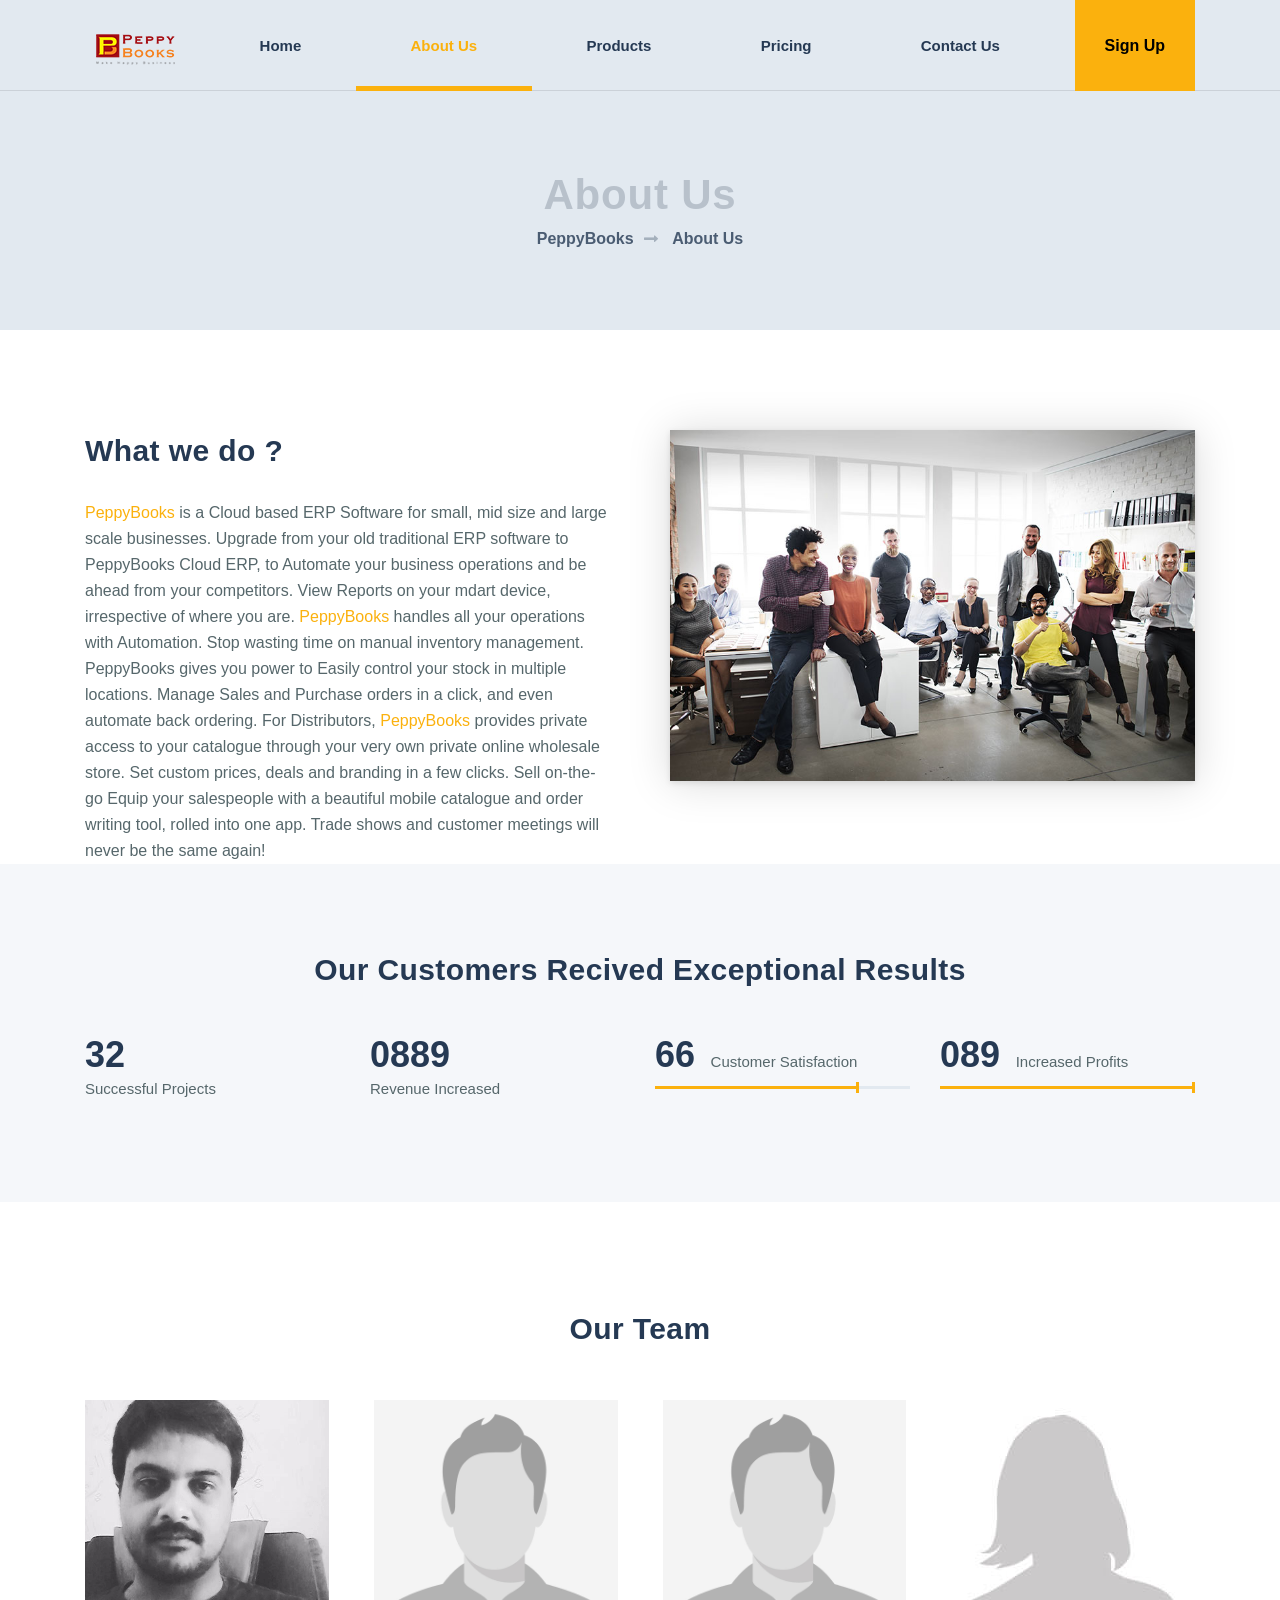
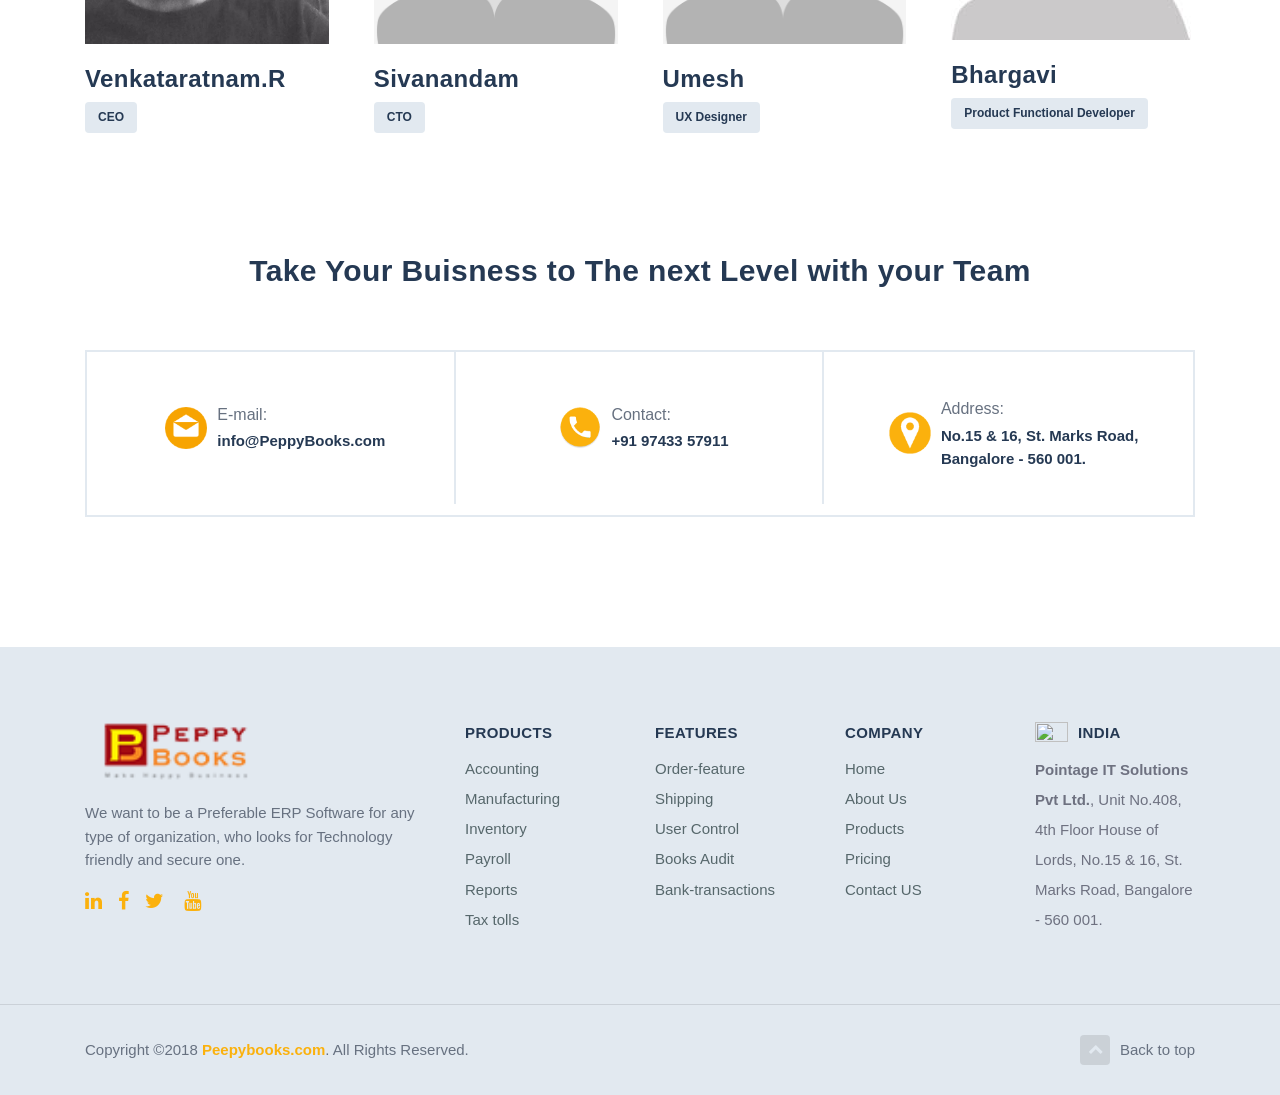
==== commit 23208d84: "Update about.html" ====
--- a/about.html
+++ b/about.html
@@ -1025,7 +1025,7 @@
                                        <div class="person-profile  h-card">
                                           <div class="person-profile__carousel">
                                              <div class="person-profile__carousel-item">
-                                                <img class="person-profile__image  wp-post-image  u-photo" src="assets/imagess/boy.jpg" >
+                                                <img class="person-profile__image  wp-post-image  u-photo" src="imagess/boy.jpg" >
                                              </div>
                                           </div>
                                           <div class="person-profile__container">
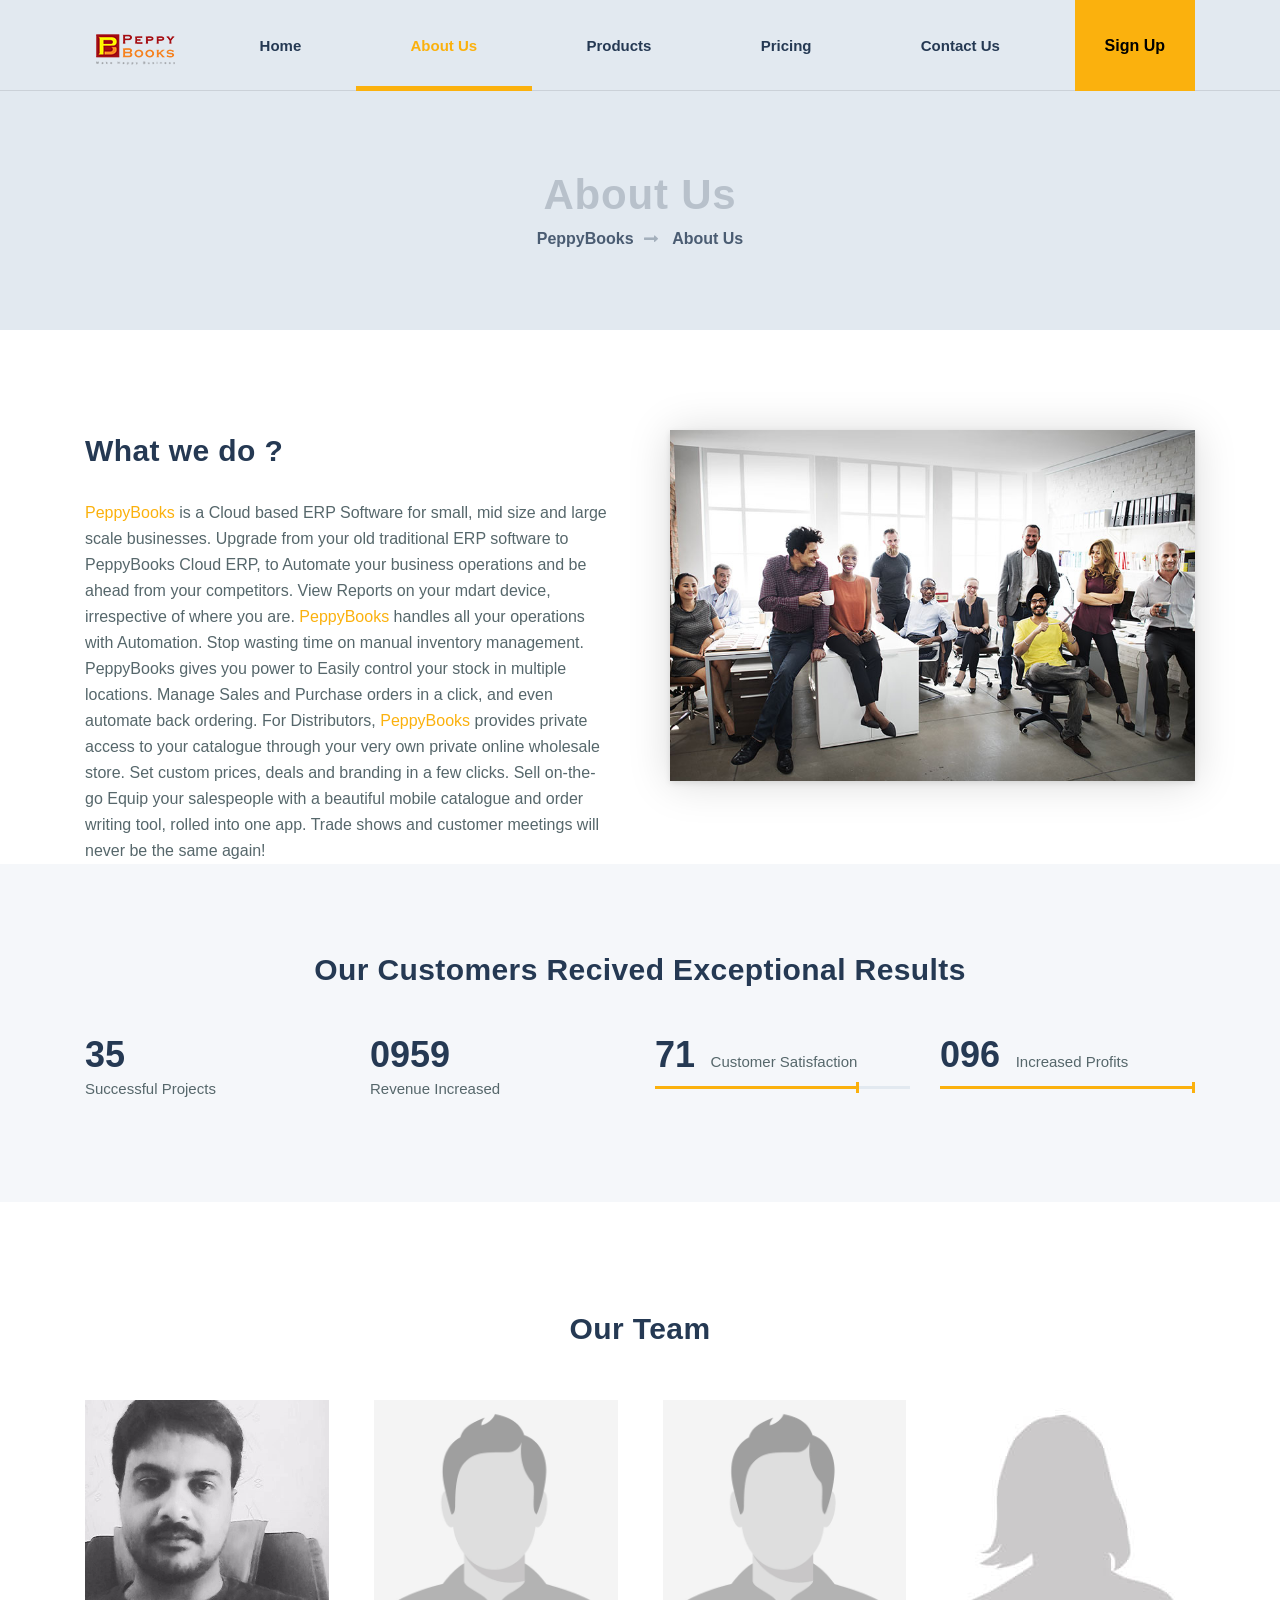
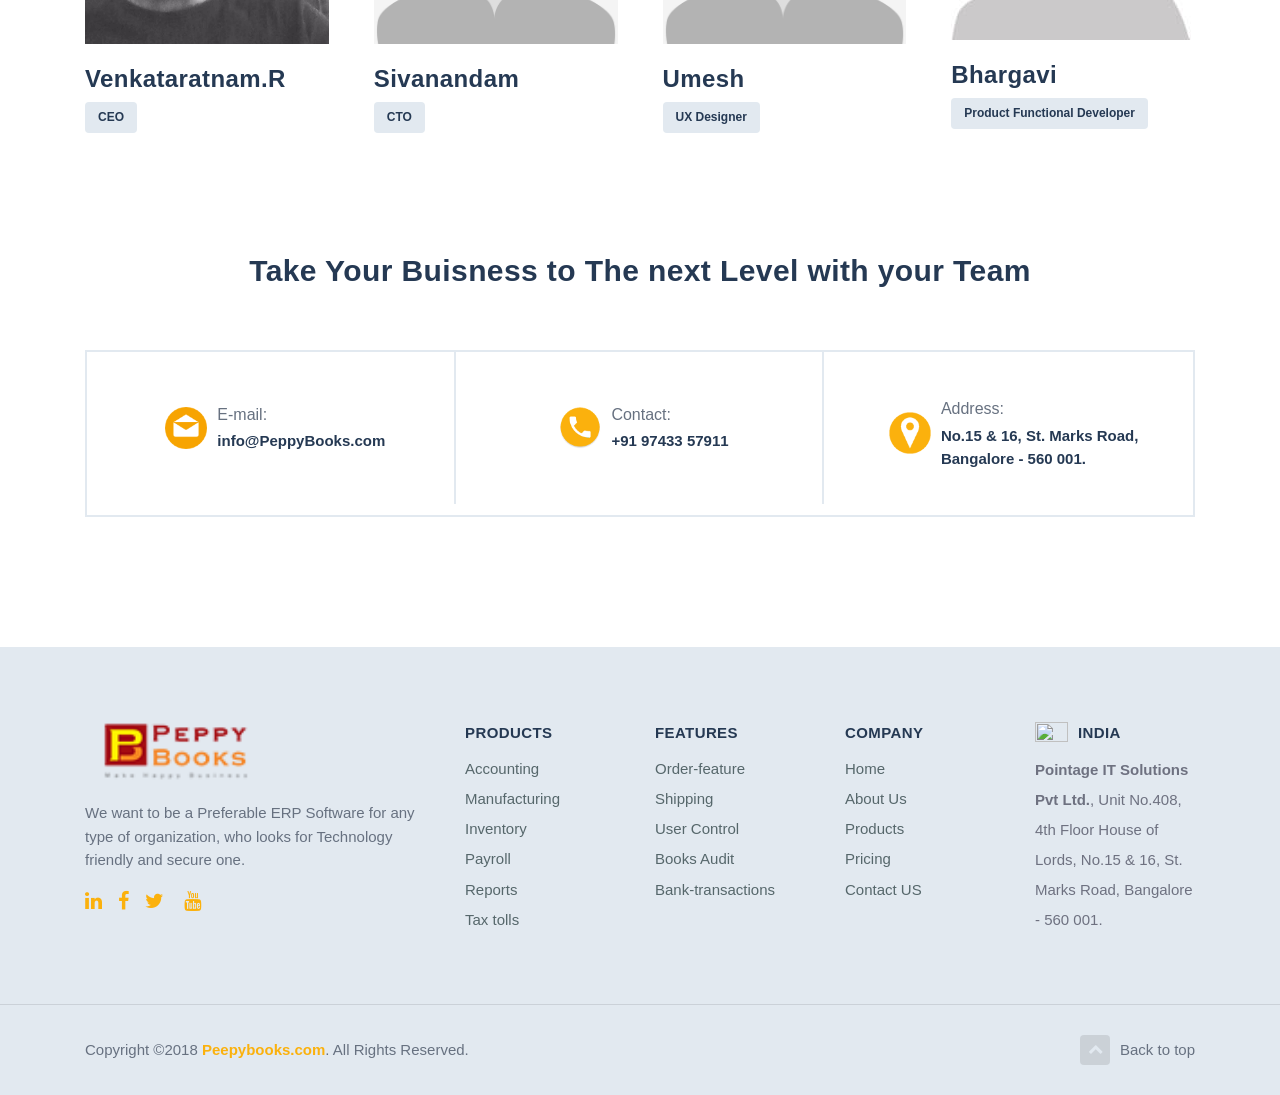
==== commit d204ef3d: "Update about.html" ====
--- a/about.html
+++ b/about.html
@@ -1023,7 +1023,7 @@
                                  <div id="pgc-14-4-2" class="panel-grid-cell">
                                     <div id="panel-14-4-2-0" class="so-panel widget widget_pw_person_profile widget-person-profile panel-first-child panel-last-child" data-index="11">
                                        <div class="person-profile  h-card">
-                                          <div class="person-profile__carousel">
+                                      <div class="person-profile__carousel">
                                              <div class="person-profile__carousel-item">
                                                 <img class="person-profile__image  wp-post-image  u-photo" src="imagess/boy.jpg" >
                                              </div>
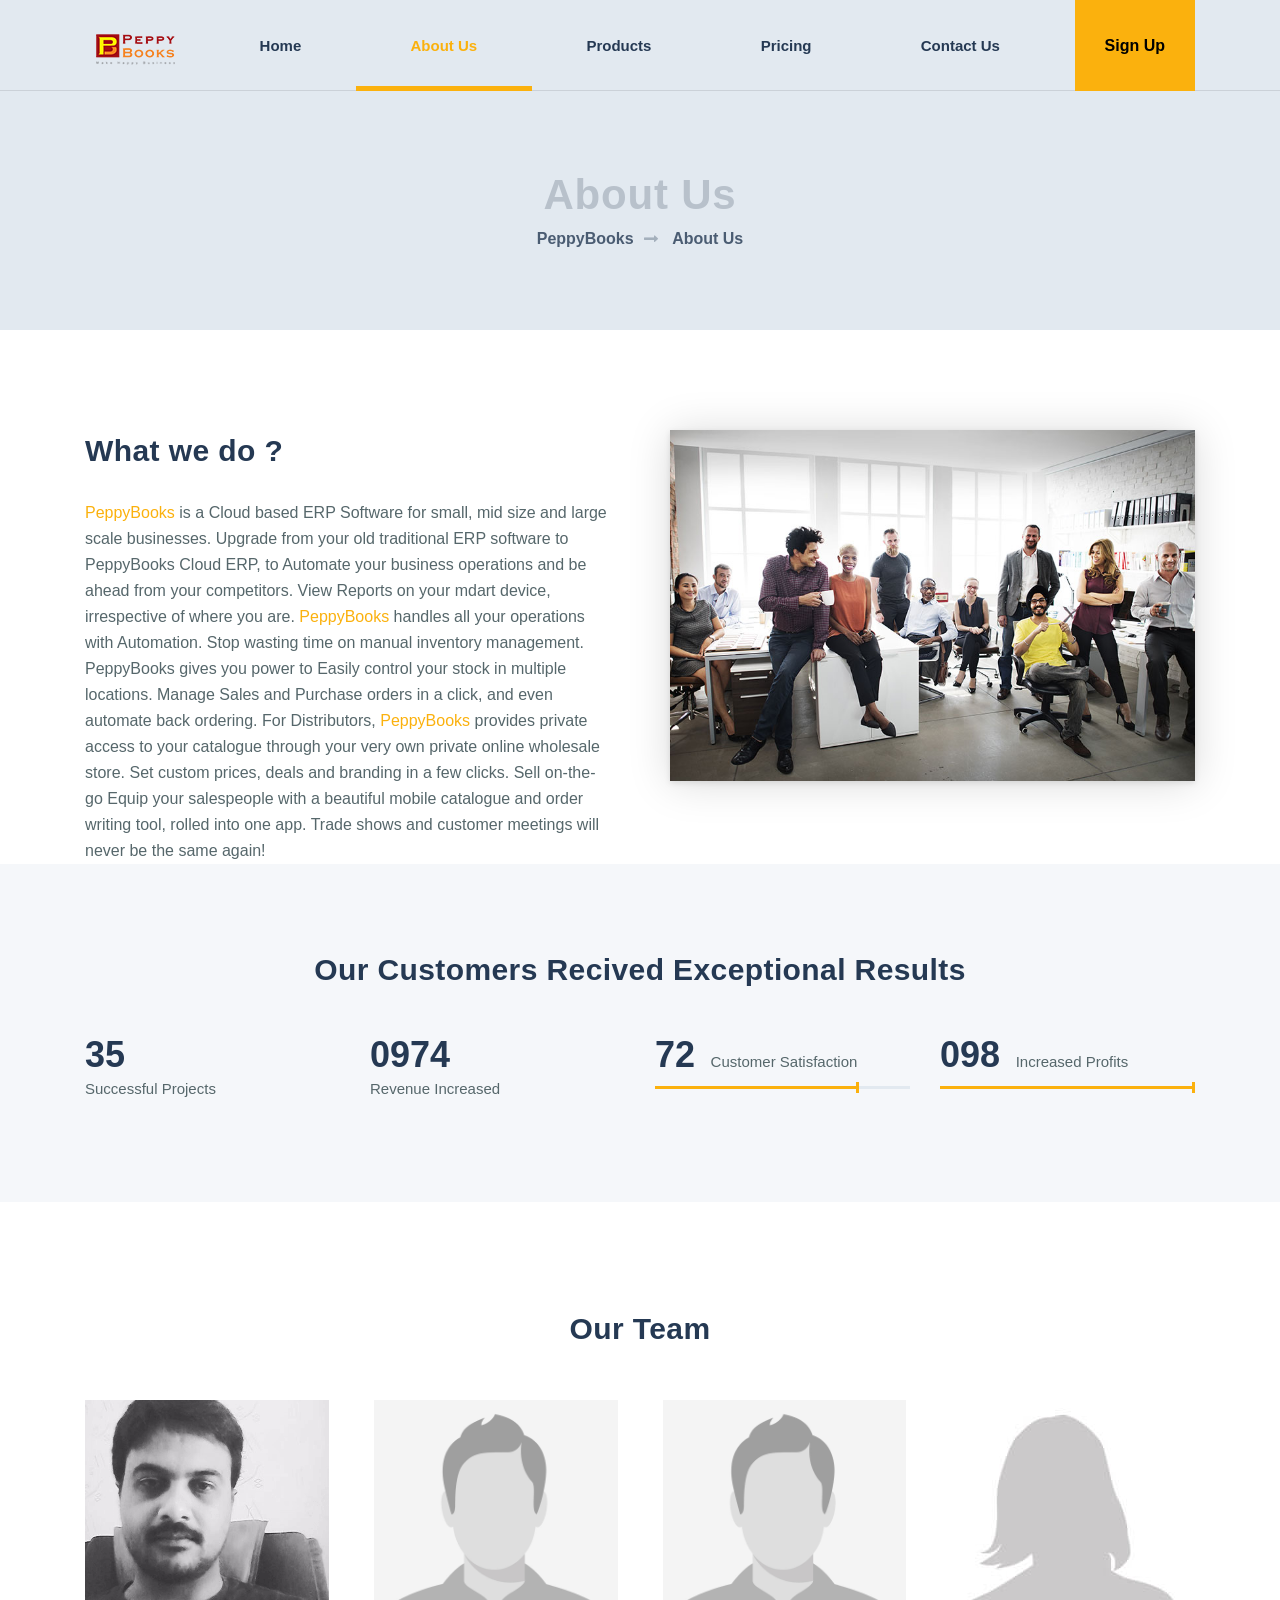
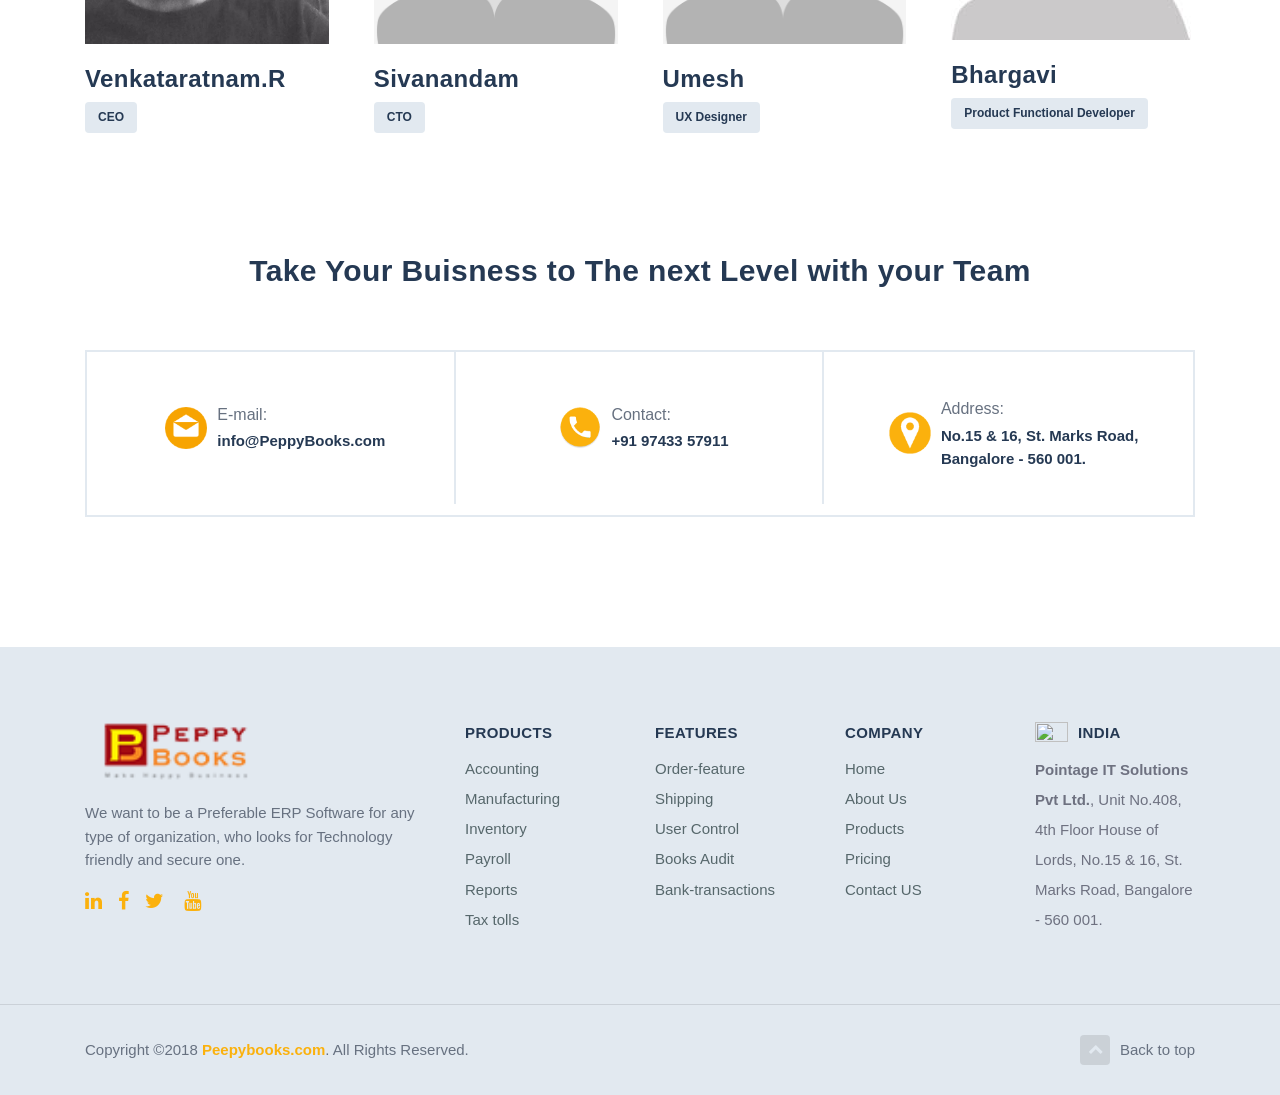
==== commit 3118ffc3: "Update about.html" ====
--- a/about.html
+++ b/about.html
@@ -827,7 +827,7 @@
    </head>
    <body class="page-template-default page page-id-14 siteorigin-panels siteorigin-panels-before-js wp-featherlight-captions PeppyBooks-pt">
       <div class="boxed-container">
-      <header class="header__container" style="background-image:url(https://www.kallosstudio.com/wp-content/uploads/2013/10/home-banner-background.jpg?189db0)">
+      <header class="header__container" >
          <div class="header__inner-container" >
             <div class="container">
                <div class="header">
